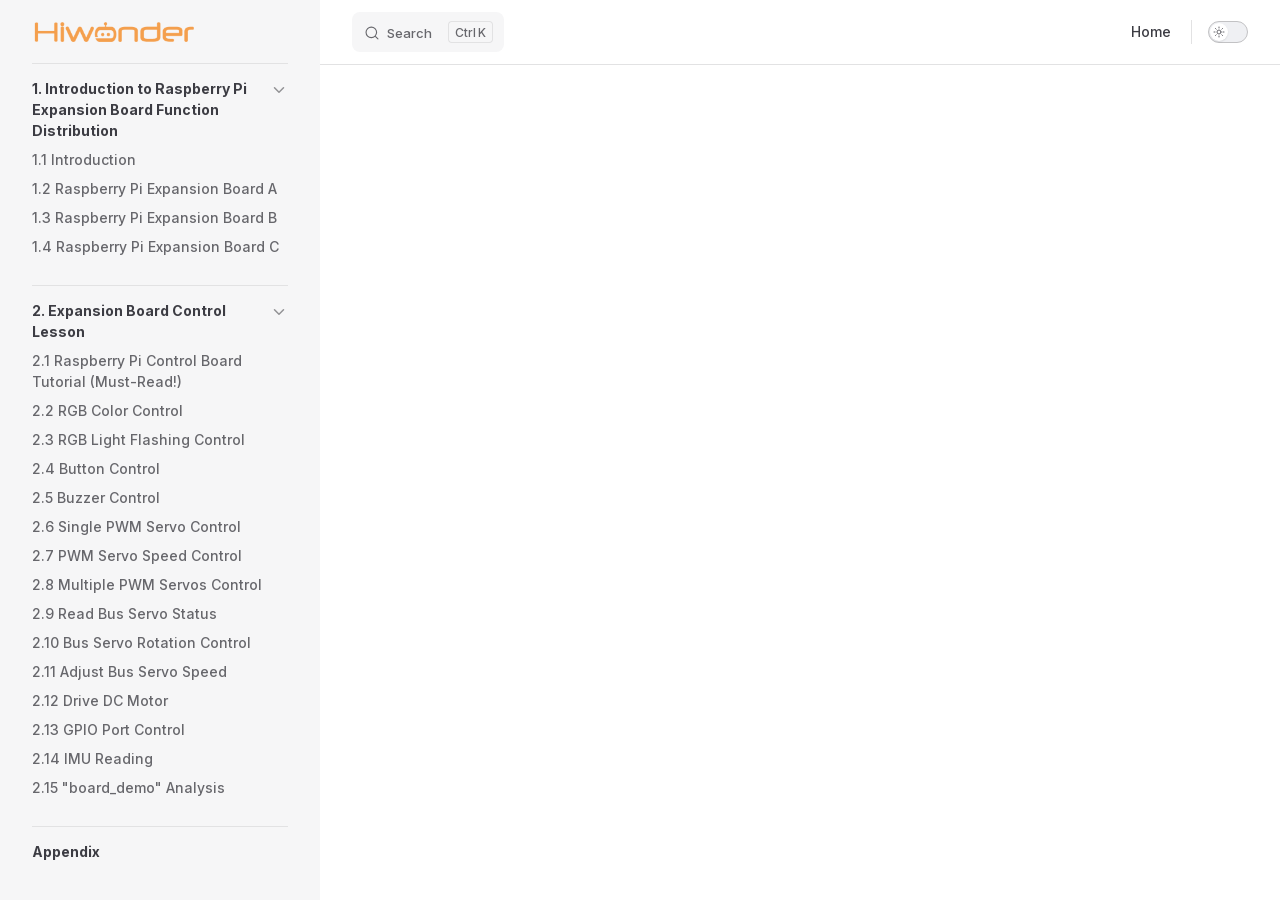
==== projects/Raspberry-Pi-5-Expansion-Board/en/latest/docs/index.html @ 80809f05 "内容搭建" ====
<!DOCTYPE html>
<html lang="en-US" dir="ltr">
  <head>
    <meta charset="utf-8">
    <meta name="viewport" content="width=device-width,initial-scale=1">
    <title>Raspberry-Pi-5-Expansion-Board Documentation</title>
    <meta name="description" content="Raspberry-Pi-5-Expansion-Board robot documentation">
    <meta name="generator" content="VitePress v1.6.4">
    <link rel="preload stylesheet" href="/projects/Raspberry-Pi-5-Expansion-Board/en/latest/assets/style.BIw85Y99.css" as="style">
    <link rel="preload stylesheet" href="/projects/Raspberry-Pi-5-Expansion-Board/en/latest/vp-icons.css" as="style">
    
    <script type="module" src="/projects/Raspberry-Pi-5-Expansion-Board/en/latest/assets/app.BaI9n3uw.js"></script>
    <link rel="preload" href="/projects/Raspberry-Pi-5-Expansion-Board/en/latest/assets/inter-roman-latin.Di8DUHzh.woff2" as="font" type="font/woff2" crossorigin="">
    <link rel="modulepreload" href="/projects/Raspberry-Pi-5-Expansion-Board/en/latest/assets/chunks/theme.CJNOT8pf.js">
    <link rel="modulepreload" href="/projects/Raspberry-Pi-5-Expansion-Board/en/latest/assets/chunks/framework.CL8VDagO.js">
    <link rel="modulepreload" href="/projects/Raspberry-Pi-5-Expansion-Board/en/latest/assets/docs_index.md.CANRqboC.lean.js">
    <link rel="icon" href="/projects/Raspberry-Pi-5-Expansion-Board/en/latest/favicon.ico">
    <script id="check-dark-mode">(()=>{const e=localStorage.getItem("vitepress-theme-appearance")||"auto",a=window.matchMedia("(prefers-color-scheme: dark)").matches;(!e||e==="auto"?a:e==="dark")&&document.documentElement.classList.add("dark")})();</script>
    <script id="check-mac-os">document.documentElement.classList.toggle("mac",/Mac|iPhone|iPod|iPad/i.test(navigator.platform));</script>
  </head>
  <body>
    <div id="app"><!--[--><div class="Layout" data-v-5d98c3a5><!--[--><!--]--><!--[--><span tabindex="-1" data-v-0b0ada53></span><a href="#VPContent" class="VPSkipLink visually-hidden" data-v-0b0ada53>Skip to content</a><!--]--><!----><header class="VPNav" data-v-5d98c3a5 data-v-ae24b3ad><div class="VPNavBar" data-v-ae24b3ad data-v-6aa21345><div class="wrapper" data-v-6aa21345><div class="container" data-v-6aa21345><div class="title" data-v-6aa21345><div class="VPNavBarTitle has-sidebar" data-v-6aa21345 data-v-1168a8e4><a class="title" href="/projects/Raspberry-Pi-5-Expansion-Board/en/latest/" data-v-1168a8e4><!--[--><!--]--><!--[--><img class="VPImage logo" src="/projects/Raspberry-Pi-5-Expansion-Board/en/latest/e-logo.png" alt data-v-8426fc1a><!--]--><!----><!--[--><!--]--></a></div></div><div class="content" data-v-6aa21345><div class="content-body" data-v-6aa21345><!--[--><!--]--><div class="VPNavBarSearch search" data-v-6aa21345><!--[--><!----><div id="local-search"><button type="button" class="DocSearch DocSearch-Button" aria-label="Search"><span class="DocSearch-Button-Container"><span class="vp-icon DocSearch-Search-Icon"></span><span class="DocSearch-Button-Placeholder">Search</span></span><span class="DocSearch-Button-Keys"><kbd class="DocSearch-Button-Key"></kbd><kbd class="DocSearch-Button-Key">K</kbd></span></button></div><!--]--></div><nav aria-labelledby="main-nav-aria-label" class="VPNavBarMenu menu" data-v-6aa21345 data-v-dc692963><span id="main-nav-aria-label" class="visually-hidden" data-v-dc692963> Main Navigation </span><!--[--><!--[--><a class="VPLink link vp-external-link-icon VPNavBarMenuLink" href="https://www.hiwonder.net/" target="_self" rel="noreferrer" tabindex="0" data-v-dc692963 data-v-e56f3d57><!--[--><span data-v-e56f3d57>Home</span><!--]--></a><!--]--><!--]--></nav><!----><div class="VPNavBarAppearance appearance" data-v-6aa21345 data-v-6c893767><button class="VPSwitch VPSwitchAppearance" type="button" role="switch" title aria-checked="false" data-v-6c893767 data-v-5337faa4 data-v-1d5665e3><span class="check" data-v-1d5665e3><span class="icon" data-v-1d5665e3><!--[--><span class="vpi-sun sun" data-v-5337faa4></span><span class="vpi-moon moon" data-v-5337faa4></span><!--]--></span></span></button></div><!----><div class="VPFlyout VPNavBarExtra extra" data-v-6aa21345 data-v-bb2aa2f0 data-v-cf11d7a2><button type="button" class="button" aria-haspopup="true" aria-expanded="false" aria-label="extra navigation" data-v-cf11d7a2><span class="vpi-more-horizontal icon" data-v-cf11d7a2></span></button><div class="menu" data-v-cf11d7a2><div class="VPMenu" data-v-cf11d7a2 data-v-b98bc113><!----><!--[--><!--[--><!----><div class="group" data-v-bb2aa2f0><div class="item appearance" data-v-bb2aa2f0><p class="label" data-v-bb2aa2f0>Appearance</p><div class="appearance-action" data-v-bb2aa2f0><button class="VPSwitch VPSwitchAppearance" type="button" role="switch" title aria-checked="false" data-v-bb2aa2f0 data-v-5337faa4 data-v-1d5665e3><span class="check" data-v-1d5665e3><span class="icon" data-v-1d5665e3><!--[--><span class="vpi-sun sun" data-v-5337faa4></span><span class="vpi-moon moon" data-v-5337faa4></span><!--]--></span></span></button></div></div></div><!----><!--]--><!--]--></div></div></div><!--[--><!--]--><button type="button" class="VPNavBarHamburger hamburger" aria-label="mobile navigation" aria-expanded="false" aria-controls="VPNavScreen" data-v-6aa21345 data-v-e5dd9c1c><span class="container" data-v-e5dd9c1c><span class="top" data-v-e5dd9c1c></span><span class="middle" data-v-e5dd9c1c></span><span class="bottom" data-v-e5dd9c1c></span></span></button></div></div></div></div><div class="divider" data-v-6aa21345><div class="divider-line" data-v-6aa21345></div></div></div><!----></header><div class="VPLocalNav has-sidebar empty" data-v-5d98c3a5 data-v-a6f0e41e><div class="container" data-v-a6f0e41e><button class="menu" aria-expanded="false" aria-controls="VPSidebarNav" data-v-a6f0e41e><span class="vpi-align-left menu-icon" data-v-a6f0e41e></span><span class="menu-text" data-v-a6f0e41e>Menu</span></button><div class="VPLocalNavOutlineDropdown" style="--vp-vh:0px;" data-v-a6f0e41e data-v-8a42e2b4><button data-v-8a42e2b4>Return to top</button><!----></div></div></div><aside class="VPSidebar" data-v-5d98c3a5 data-v-319d5ca6><div class="curtain" data-v-319d5ca6></div><nav class="nav" id="VPSidebarNav" aria-labelledby="sidebar-aria-label" tabindex="-1" data-v-319d5ca6><span class="visually-hidden" id="sidebar-aria-label" data-v-319d5ca6> Sidebar Navigation </span><!--[--><!--]--><!--[--><div class="no-transition group" data-v-c40bc020><section class="VPSidebarItem level-0 collapsible is-link" data-v-c40bc020 data-v-b3fd67f8><div class="item" tabindex="0" data-v-b3fd67f8><div class="indicator" data-v-b3fd67f8></div><a class="VPLink link link" href="/projects/Raspberry-Pi-5-Expansion-Board/en/latest/docs/1_Raspberry_Pi_Expansion_Board_Introduction.html" data-v-b3fd67f8><!--[--><h2 class="text" data-v-b3fd67f8>1. Introduction to Raspberry Pi Expansion Board Function Distribution</h2><!--]--></a><div class="caret" role="button" aria-label="toggle section" tabindex="0" data-v-b3fd67f8><span class="vpi-chevron-right caret-icon" data-v-b3fd67f8></span></div></div><div class="items" data-v-b3fd67f8><!--[--><div class="VPSidebarItem level-1 is-link" data-v-b3fd67f8 data-v-b3fd67f8><div class="item" data-v-b3fd67f8><div class="indicator" data-v-b3fd67f8></div><a class="VPLink link link" href="/projects/Raspberry-Pi-5-Expansion-Board/en/latest/docs/1_Raspberry_Pi_Expansion_Board_Introduction.html#_1-1-introduction" data-v-b3fd67f8><!--[--><p class="text" data-v-b3fd67f8>1.1 Introduction</p><!--]--></a><!----></div><!----></div><div class="VPSidebarItem level-1 is-link" data-v-b3fd67f8 data-v-b3fd67f8><div class="item" data-v-b3fd67f8><div class="indicator" data-v-b3fd67f8></div><a class="VPLink link link" href="/projects/Raspberry-Pi-5-Expansion-Board/en/latest/docs/1_Raspberry_Pi_Expansion_Board_Introduction.html#_1-2-raspberry-pi-expansion-board-a" data-v-b3fd67f8><!--[--><p class="text" data-v-b3fd67f8>1.2 Raspberry Pi Expansion Board A</p><!--]--></a><!----></div><!----></div><div class="VPSidebarItem level-1 is-link" data-v-b3fd67f8 data-v-b3fd67f8><div class="item" data-v-b3fd67f8><div class="indicator" data-v-b3fd67f8></div><a class="VPLink link link" href="/projects/Raspberry-Pi-5-Expansion-Board/en/latest/docs/1_Raspberry_Pi_Expansion_Board_Introduction.html#_1-3-raspberry-pi-expansion-board-b" data-v-b3fd67f8><!--[--><p class="text" data-v-b3fd67f8>1.3 Raspberry Pi Expansion Board B</p><!--]--></a><!----></div><!----></div><div class="VPSidebarItem level-1 is-link" data-v-b3fd67f8 data-v-b3fd67f8><div class="item" data-v-b3fd67f8><div class="indicator" data-v-b3fd67f8></div><a class="VPLink link link" href="/projects/Raspberry-Pi-5-Expansion-Board/en/latest/docs/1_Raspberry_Pi_Expansion_Board_Introduction.html#_1-4-raspberry-pi-expansion-board-c" data-v-b3fd67f8><!--[--><p class="text" data-v-b3fd67f8>1.4 Raspberry Pi Expansion Board C</p><!--]--></a><!----></div><!----></div><!--]--></div></section></div><div class="no-transition group" data-v-c40bc020><section class="VPSidebarItem level-0 collapsible is-link" data-v-c40bc020 data-v-b3fd67f8><div class="item" tabindex="0" data-v-b3fd67f8><div class="indicator" data-v-b3fd67f8></div><a class="VPLink link link" href="/projects/Raspberry-Pi-5-Expansion-Board/en/latest/docs/2_Expansion_Board_Control_Lesson.html" data-v-b3fd67f8><!--[--><h2 class="text" data-v-b3fd67f8>2. Expansion Board Control Lesson</h2><!--]--></a><div class="caret" role="button" aria-label="toggle section" tabindex="0" data-v-b3fd67f8><span class="vpi-chevron-right caret-icon" data-v-b3fd67f8></span></div></div><div class="items" data-v-b3fd67f8><!--[--><div class="VPSidebarItem level-1 is-link" data-v-b3fd67f8 data-v-b3fd67f8><div class="item" data-v-b3fd67f8><div class="indicator" data-v-b3fd67f8></div><a class="VPLink link link" href="/projects/Raspberry-Pi-5-Expansion-Board/en/latest/docs/2_Expansion_Board_Control_Lesson.html#_2-1-raspberry-pi-control-board-tutorial-must-read" data-v-b3fd67f8><!--[--><p class="text" data-v-b3fd67f8>2.1 Raspberry Pi Control Board Tutorial (Must-Read!)</p><!--]--></a><!----></div><!----></div><div class="VPSidebarItem level-1 is-link" data-v-b3fd67f8 data-v-b3fd67f8><div class="item" data-v-b3fd67f8><div class="indicator" data-v-b3fd67f8></div><a class="VPLink link link" href="/projects/Raspberry-Pi-5-Expansion-Board/en/latest/docs/2_Expansion_Board_Control_Lesson.html#_2-2-rgb-color-control" data-v-b3fd67f8><!--[--><p class="text" data-v-b3fd67f8>2.2 RGB Color Control</p><!--]--></a><!----></div><!----></div><div class="VPSidebarItem level-1 is-link" data-v-b3fd67f8 data-v-b3fd67f8><div class="item" data-v-b3fd67f8><div class="indicator" data-v-b3fd67f8></div><a class="VPLink link link" href="/projects/Raspberry-Pi-5-Expansion-Board/en/latest/docs/2_Expansion_Board_Control_Lesson.html#_2-3-rgb-light-flashing-control" data-v-b3fd67f8><!--[--><p class="text" data-v-b3fd67f8>2.3 RGB Light Flashing Control</p><!--]--></a><!----></div><!----></div><div class="VPSidebarItem level-1 is-link" data-v-b3fd67f8 data-v-b3fd67f8><div class="item" data-v-b3fd67f8><div class="indicator" data-v-b3fd67f8></div><a class="VPLink link link" href="/projects/Raspberry-Pi-5-Expansion-Board/en/latest/docs/2_Expansion_Board_Control_Lesson.html#_2-4-button-control" data-v-b3fd67f8><!--[--><p class="text" data-v-b3fd67f8>2.4 Button Control</p><!--]--></a><!----></div><!----></div><div class="VPSidebarItem level-1 is-link" data-v-b3fd67f8 data-v-b3fd67f8><div class="item" data-v-b3fd67f8><div class="indicator" data-v-b3fd67f8></div><a class="VPLink link link" href="/projects/Raspberry-Pi-5-Expansion-Board/en/latest/docs/2_Expansion_Board_Control_Lesson.html#_2-5-buzzer-control" data-v-b3fd67f8><!--[--><p class="text" data-v-b3fd67f8>2.5 Buzzer Control</p><!--]--></a><!----></div><!----></div><div class="VPSidebarItem level-1 is-link" data-v-b3fd67f8 data-v-b3fd67f8><div class="item" data-v-b3fd67f8><div class="indicator" data-v-b3fd67f8></div><a class="VPLink link link" href="/projects/Raspberry-Pi-5-Expansion-Board/en/latest/docs/2_Expansion_Board_Control_Lesson.html#_2-6-single-pwm-servo-control" data-v-b3fd67f8><!--[--><p class="text" data-v-b3fd67f8>2.6 Single PWM Servo Control</p><!--]--></a><!----></div><!----></div><div class="VPSidebarItem level-1 is-link" data-v-b3fd67f8 data-v-b3fd67f8><div class="item" data-v-b3fd67f8><div class="indicator" data-v-b3fd67f8></div><a class="VPLink link link" href="/projects/Raspberry-Pi-5-Expansion-Board/en/latest/docs/2_Expansion_Board_Control_Lesson.html#_2-7-pwm-servo-speed-control" data-v-b3fd67f8><!--[--><p class="text" data-v-b3fd67f8>2.7 PWM Servo Speed Control</p><!--]--></a><!----></div><!----></div><div class="VPSidebarItem level-1 is-link" data-v-b3fd67f8 data-v-b3fd67f8><div class="item" data-v-b3fd67f8><div class="indicator" data-v-b3fd67f8></div><a class="VPLink link link" href="/projects/Raspberry-Pi-5-Expansion-Board/en/latest/docs/2_Expansion_Board_Control_Lesson.html#_2-8-multiple-pwm-servos-control" data-v-b3fd67f8><!--[--><p class="text" data-v-b3fd67f8>2.8 Multiple PWM Servos Control</p><!--]--></a><!----></div><!----></div><div class="VPSidebarItem level-1 is-link" data-v-b3fd67f8 data-v-b3fd67f8><div class="item" data-v-b3fd67f8><div class="indicator" data-v-b3fd67f8></div><a class="VPLink link link" href="/projects/Raspberry-Pi-5-Expansion-Board/en/latest/docs/2_Expansion_Board_Control_Lesson.html#_2-9-read-bus-servo-status" data-v-b3fd67f8><!--[--><p class="text" data-v-b3fd67f8>2.9 Read Bus Servo Status</p><!--]--></a><!----></div><!----></div><div class="VPSidebarItem level-1 is-link" data-v-b3fd67f8 data-v-b3fd67f8><div class="item" data-v-b3fd67f8><div class="indicator" data-v-b3fd67f8></div><a class="VPLink link link" href="/projects/Raspberry-Pi-5-Expansion-Board/en/latest/docs/2_Expansion_Board_Control_Lesson.html#_2-10-bus-servo-rotation-control" data-v-b3fd67f8><!--[--><p class="text" data-v-b3fd67f8>2.10 Bus Servo Rotation Control</p><!--]--></a><!----></div><!----></div><div class="VPSidebarItem level-1 is-link" data-v-b3fd67f8 data-v-b3fd67f8><div class="item" data-v-b3fd67f8><div class="indicator" data-v-b3fd67f8></div><a class="VPLink link link" href="/projects/Raspberry-Pi-5-Expansion-Board/en/latest/docs/2_Expansion_Board_Control_Lesson.html#_2-11-adjust-bus-servo-speed" data-v-b3fd67f8><!--[--><p class="text" data-v-b3fd67f8>2.11 Adjust Bus Servo Speed</p><!--]--></a><!----></div><!----></div><div class="VPSidebarItem level-1 is-link" data-v-b3fd67f8 data-v-b3fd67f8><div class="item" data-v-b3fd67f8><div class="indicator" data-v-b3fd67f8></div><a class="VPLink link link" href="/projects/Raspberry-Pi-5-Expansion-Board/en/latest/docs/2_Expansion_Board_Control_Lesson.html#_2-12-drive-dc-motor" data-v-b3fd67f8><!--[--><p class="text" data-v-b3fd67f8>2.12 Drive DC Motor</p><!--]--></a><!----></div><!----></div><div class="VPSidebarItem level-1 is-link" data-v-b3fd67f8 data-v-b3fd67f8><div class="item" data-v-b3fd67f8><div class="indicator" data-v-b3fd67f8></div><a class="VPLink link link" href="/projects/Raspberry-Pi-5-Expansion-Board/en/latest/docs/2_Expansion_Board_Control_Lesson.html#_2-13-gpio-port-control" data-v-b3fd67f8><!--[--><p class="text" data-v-b3fd67f8>2.13 GPIO Port Control</p><!--]--></a><!----></div><!----></div><div class="VPSidebarItem level-1 is-link" data-v-b3fd67f8 data-v-b3fd67f8><div class="item" data-v-b3fd67f8><div class="indicator" data-v-b3fd67f8></div><a class="VPLink link link" href="/projects/Raspberry-Pi-5-Expansion-Board/en/latest/docs/2_Expansion_Board_Control_Lesson.html#_2-14-imu-reading" data-v-b3fd67f8><!--[--><p class="text" data-v-b3fd67f8>2.14 IMU Reading</p><!--]--></a><!----></div><!----></div><div class="VPSidebarItem level-1 is-link" data-v-b3fd67f8 data-v-b3fd67f8><div class="item" data-v-b3fd67f8><div class="indicator" data-v-b3fd67f8></div><a class="VPLink link link" href="/projects/Raspberry-Pi-5-Expansion-Board/en/latest/docs/2_Expansion_Board_Control_Lesson.html#_2-15-board-demo-analysis" data-v-b3fd67f8><!--[--><p class="text" data-v-b3fd67f8>2.15 "board_demo" Analysis</p><!--]--></a><!----></div><!----></div><!--]--></div></section></div><div class="no-transition group" data-v-c40bc020><div class="VPSidebarItem level-0 collapsible is-link" data-v-c40bc020 data-v-b3fd67f8><div class="item" tabindex="0" data-v-b3fd67f8><div class="indicator" data-v-b3fd67f8></div><a class="VPLink link link" href="/projects/Raspberry-Pi-5-Expansion-Board/en/latest/docs/resources_download.html" data-v-b3fd67f8><!--[--><p class="text" data-v-b3fd67f8>Appendix</p><!--]--></a><!----></div><!----></div></div><!--]--><!--[--><!--]--></nav></aside><div class="VPContent has-sidebar" id="VPContent" data-v-5d98c3a5 data-v-1428d186><page-redirect data-v-1428d186></page-redirect></div><!----><!--[--><!--]--></div><!--[--><!----><!--]--><!----><!--]--></div>
    <script>window.__VP_HASH_MAP__=JSON.parse("{\"docs_1_raspberry_pi_expansion_board_introduction.md\":\"B3eoSJs6\",\"docs_2_expansion_board_control_lesson.md\":\"DBYJWWKZ\",\"docs_index.md\":\"CANRqboC\",\"docs_resources_download.md\":\"IoxDzVx_\",\"index.md\":\"Ijklv6Z4\"}");window.__VP_SITE_DATA__=JSON.parse("{\"lang\":\"en-US\",\"dir\":\"ltr\",\"title\":\"Raspberry-Pi-5-Expansion-Board Documentation\",\"description\":\"Raspberry-Pi-5-Expansion-Board robot documentation\",\"base\":\"/projects/Raspberry-Pi-5-Expansion-Board/en/latest/\",\"head\":[],\"router\":{\"prefetchLinks\":true},\"appearance\":true,\"themeConfig\":{\"siteTitle\":false,\"logo\":\"/e-logo.png\",\"outline\":[2,3],\"search\":{\"provider\":\"local\",\"options\":{\"translations\":{\"button\":{\"buttonText\":\"Search\",\"buttonAriaLabel\":\"Search\"},\"modal\":{\"searchBox\":{\"resetButtonTitle\":\"Clear search query\",\"resetButtonAriaLabel\":\"Clear search query\",\"cancelButtonText\":\"Cancel\",\"cancelButtonAriaLabel\":\"Cancel\"},\"startScreen\":{\"recentSearchTitle\":\"Recent Searches\",\"noRecentSearchText\":\"No recent searches\",\"suggestedQueryTitle\":\"Suggested Queries\"},\"noResultsScreen\":{\"noResultsText\":\"No results found for\",\"suggestedQueryText\":\"You can try searching for\",\"reportMissingResultsText\":\"Have any queries?\",\"reportMissingResultsLinkText\":\"Report here\"},\"footer\":{\"selectText\":\"to select\",\"navigateText\":\"to navigate\",\"closeText\":\"to close\"}}}}},\"nav\":[{\"text\":\"Home\",\"link\":\"https://www.hiwonder.net/\",\"target\":\"_self\"}],\"sidebar\":[{\"text\":\"1. Introduction to Raspberry Pi Expansion Board Function Distribution\",\"link\":\"/docs/1_Raspberry_Pi_Expansion_Board_Introduction.html\",\"collapsed\":false,\"items\":[{\"text\":\"1.1 Introduction\",\"link\":\"/docs/1_Raspberry_Pi_Expansion_Board_Introduction.html#_1-1-introduction\"},{\"text\":\"1.2 Raspberry Pi Expansion Board A\",\"link\":\"/docs/1_Raspberry_Pi_Expansion_Board_Introduction.html#_1-2-raspberry-pi-expansion-board-a\"},{\"text\":\"1.3 Raspberry Pi Expansion Board B\",\"link\":\"/docs/1_Raspberry_Pi_Expansion_Board_Introduction.html#_1-3-raspberry-pi-expansion-board-b\"},{\"text\":\"1.4 Raspberry Pi Expansion Board C\",\"link\":\"/docs/1_Raspberry_Pi_Expansion_Board_Introduction.html#_1-4-raspberry-pi-expansion-board-c\"}]},{\"text\":\"2. Expansion Board Control Lesson\",\"link\":\"/docs/2_Expansion_Board_Control_Lesson.html\",\"collapsed\":false,\"items\":[{\"text\":\"2.1 Raspberry Pi Control Board Tutorial (Must-Read!)\",\"link\":\"/docs/2_Expansion_Board_Control_Lesson.html#_2-1-raspberry-pi-control-board-tutorial-must-read\"},{\"text\":\"2.2 RGB Color Control\",\"link\":\"/docs/2_Expansion_Board_Control_Lesson.html#_2-2-rgb-color-control\"},{\"text\":\"2.3 RGB Light Flashing Control\",\"link\":\"/docs/2_Expansion_Board_Control_Lesson.html#_2-3-rgb-light-flashing-control\"},{\"text\":\"2.4 Button Control\",\"link\":\"/docs/2_Expansion_Board_Control_Lesson.html#_2-4-button-control\"},{\"text\":\"2.5 Buzzer Control\",\"link\":\"/docs/2_Expansion_Board_Control_Lesson.html#_2-5-buzzer-control\"},{\"text\":\"2.6 Single PWM Servo Control\",\"link\":\"/docs/2_Expansion_Board_Control_Lesson.html#_2-6-single-pwm-servo-control\"},{\"text\":\"2.7 PWM Servo Speed Control\",\"link\":\"/docs/2_Expansion_Board_Control_Lesson.html#_2-7-pwm-servo-speed-control\"},{\"text\":\"2.8 Multiple PWM Servos Control\",\"link\":\"/docs/2_Expansion_Board_Control_Lesson.html#_2-8-multiple-pwm-servos-control\"},{\"text\":\"2.9 Read Bus Servo Status\",\"link\":\"/docs/2_Expansion_Board_Control_Lesson.html#_2-9-read-bus-servo-status\"},{\"text\":\"2.10 Bus Servo Rotation Control\",\"link\":\"/docs/2_Expansion_Board_Control_Lesson.html#_2-10-bus-servo-rotation-control\"},{\"text\":\"2.11 Adjust Bus Servo Speed\",\"link\":\"/docs/2_Expansion_Board_Control_Lesson.html#_2-11-adjust-bus-servo-speed\"},{\"text\":\"2.12 Drive DC Motor\",\"link\":\"/docs/2_Expansion_Board_Control_Lesson.html#_2-12-drive-dc-motor\"},{\"text\":\"2.13 GPIO Port Control\",\"link\":\"/docs/2_Expansion_Board_Control_Lesson.html#_2-13-gpio-port-control\"},{\"text\":\"2.14 IMU Reading\",\"link\":\"/docs/2_Expansion_Board_Control_Lesson.html#_2-14-imu-reading\"},{\"text\":\"2.15 \\\"board_demo\\\" Analysis\",\"link\":\"/docs/2_Expansion_Board_Control_Lesson.html#_2-15-board-demo-analysis\"}]},{\"text\":\"Appendix\",\"link\":\"/docs/resources_download.html\",\"collapsed\":false,\"items\":[]}]},\"locales\":{},\"scrollOffset\":134,\"cleanUrls\":false}");</script>
    
  </body>
</html>
---- projects/Raspberry-Pi-5-Expansion-Board/en/latest/assets/style.BIw85Y99.css ----
@font-face{font-family:Inter;font-style:normal;font-weight:100 900;font-display:swap;src:url(/projects/Raspberry-Pi-5-Expansion-Board/en/latest/assets/inter-roman-cyrillic-ext.BBPuwvHQ.woff2) format("woff2");unicode-range:U+0460-052F,U+1C80-1C88,U+20B4,U+2DE0-2DFF,U+A640-A69F,U+FE2E-FE2F}@font-face{font-family:Inter;font-style:normal;font-weight:100 900;font-display:swap;src:url(/projects/Raspberry-Pi-5-Expansion-Board/en/latest/assets/inter-roman-cyrillic.C5lxZ8CY.woff2) format("woff2");unicode-range:U+0301,U+0400-045F,U+0490-0491,U+04B0-04B1,U+2116}@font-face{font-family:Inter;font-style:normal;font-weight:100 900;font-display:swap;src:url(/projects/Raspberry-Pi-5-Expansion-Board/en/latest/assets/inter-roman-greek-ext.CqjqNYQ-.woff2) format("woff2");unicode-range:U+1F00-1FFF}@font-face{font-family:Inter;font-style:normal;font-weight:100 900;font-display:swap;src:url(/projects/Raspberry-Pi-5-Expansion-Board/en/latest/assets/inter-roman-greek.BBVDIX6e.woff2) format("woff2");unicode-range:U+0370-0377,U+037A-037F,U+0384-038A,U+038C,U+038E-03A1,U+03A3-03FF}@font-face{font-family:Inter;font-style:normal;font-weight:100 900;font-display:swap;src:url(/projects/Raspberry-Pi-5-Expansion-Board/en/latest/assets/inter-roman-vietnamese.BjW4sHH5.woff2) format("woff2");unicode-range:U+0102-0103,U+0110-0111,U+0128-0129,U+0168-0169,U+01A0-01A1,U+01AF-01B0,U+0300-0301,U+0303-0304,U+0308-0309,U+0323,U+0329,U+1EA0-1EF9,U+20AB}@font-face{font-family:Inter;font-style:normal;font-weight:100 900;font-display:swap;src:url(/projects/Raspberry-Pi-5-Expansion-Board/en/latest/assets/inter-roman-latin-ext.4ZJIpNVo.woff2) format("woff2");unicode-range:U+0100-02AF,U+0304,U+0308,U+0329,U+1E00-1E9F,U+1EF2-1EFF,U+2020,U+20A0-20AB,U+20AD-20C0,U+2113,U+2C60-2C7F,U+A720-A7FF}@font-face{font-family:Inter;font-style:normal;font-weight:100 900;font-display:swap;src:url(/projects/Raspberry-Pi-5-Expansion-Board/en/latest/assets/inter-roman-latin.Di8DUHzh.woff2) format("woff2");unicode-range:U+0000-00FF,U+0131,U+0152-0153,U+02BB-02BC,U+02C6,U+02DA,U+02DC,U+0304,U+0308,U+0329,U+2000-206F,U+2074,U+20AC,U+2122,U+2191,U+2193,U+2212,U+2215,U+FEFF,U+FFFD}@font-face{font-family:Inter;font-style:italic;font-weight:100 900;font-display:swap;src:url(/projects/Raspberry-Pi-5-Expansion-Board/en/latest/assets/inter-italic-cyrillic-ext.r48I6akx.woff2) format("woff2");unicode-range:U+0460-052F,U+1C80-1C88,U+20B4,U+2DE0-2DFF,U+A640-A69F,U+FE2E-FE2F}@font-face{font-family:Inter;font-style:italic;font-weight:100 900;font-display:swap;src:url(/projects/Raspberry-Pi-5-Expansion-Board/en/latest/assets/inter-italic-cyrillic.By2_1cv3.woff2) format("woff2");unicode-range:U+0301,U+0400-045F,U+0490-0491,U+04B0-04B1,U+2116}@font-face{font-family:Inter;font-style:italic;font-weight:100 900;font-display:swap;src:url(/projects/Raspberry-Pi-5-Expansion-Board/en/latest/assets/inter-italic-greek-ext.1u6EdAuj.woff2) format("woff2");unicode-range:U+1F00-1FFF}@font-face{font-family:Inter;font-style:italic;font-weight:100 900;font-display:swap;src:url(/projects/Raspberry-Pi-5-Expansion-Board/en/latest/assets/inter-italic-greek.DJ8dCoTZ.woff2) format("woff2");unicode-range:U+0370-0377,U+037A-037F,U+0384-038A,U+038C,U+038E-03A1,U+03A3-03FF}@font-face{font-family:Inter;font-style:italic;font-weight:100 900;font-display:swap;src:url(/projects/Raspberry-Pi-5-Expansion-Board/en/latest/assets/inter-italic-vietnamese.BSbpV94h.woff2) format("woff2");unicode-range:U+0102-0103,U+0110-0111,U+0128-0129,U+0168-0169,U+01A0-01A1,U+01AF-01B0,U+0300-0301,U+0303-0304,U+0308-0309,U+0323,U+0329,U+1EA0-1EF9,U+20AB}@font-face{font-family:Inter;font-style:italic;font-weight:100 900;font-display:swap;src:url(/projects/Raspberry-Pi-5-Expansion-Board/en/latest/assets/inter-italic-latin-ext.CN1xVJS-.woff2) format("woff2");unicode-range:U+0100-02AF,U+0304,U+0308,U+0329,U+1E00-1E9F,U+1EF2-1EFF,U+2020,U+20A0-20AB,U+20AD-20C0,U+2113,U+2C60-2C7F,U+A720-A7FF}@font-face{font-family:Inter;font-style:italic;font-weight:100 900;font-display:swap;src:url(/projects/Raspberry-Pi-5-Expansion-Board/en/latest/assets/inter-italic-latin.C2AdPX0b.woff2) format("woff2");unicode-range:U+0000-00FF,U+0131,U+0152-0153,U+02BB-02BC,U+02C6,U+02DA,U+02DC,U+0304,U+0308,U+0329,U+2000-206F,U+2074,U+20AC,U+2122,U+2191,U+2193,U+2212,U+2215,U+FEFF,U+FFFD}@font-face{font-family:Punctuation SC;font-weight:400;src:local("PingFang SC Regular"),local("Noto Sans CJK SC"),local("Microsoft YaHei");unicode-range:U+201C,U+201D,U+2018,U+2019,U+2E3A,U+2014,U+2013,U+2026,U+00B7,U+007E,U+002F}@font-face{font-family:Punctuation SC;font-weight:500;src:local("PingFang SC Medium"),local("Noto Sans CJK SC"),local("Microsoft YaHei");unicode-range:U+201C,U+201D,U+2018,U+2019,U+2E3A,U+2014,U+2013,U+2026,U+00B7,U+007E,U+002F}@font-face{font-family:Punctuation SC;font-weight:600;src:local("PingFang SC Semibold"),local("Noto Sans CJK SC Bold"),local("Microsoft YaHei Bold");unicode-range:U+201C,U+201D,U+2018,U+2019,U+2E3A,U+2014,U+2013,U+2026,U+00B7,U+007E,U+002F}@font-face{font-family:Punctuation SC;font-weight:700;src:local("PingFang SC Semibold"),local("Noto Sans CJK SC Bold"),local("Microsoft YaHei Bold");unicode-range:U+201C,U+201D,U+2018,U+2019,U+2E3A,U+2014,U+2013,U+2026,U+00B7,U+007E,U+002F}:root{--vp-c-white: #ffffff;--vp-c-black: #000000;--vp-c-neutral: var(--vp-c-black);--vp-c-neutral-inverse: var(--vp-c-white)}.dark{--vp-c-neutral: var(--vp-c-white);--vp-c-neutral-inverse: var(--vp-c-black)}:root{--vp-c-gray-1: #dddde3;--vp-c-gray-2: #e4e4e9;--vp-c-gray-3: #ebebef;--vp-c-gray-soft: rgba(142, 150, 170, .14);--vp-c-indigo-1: #3451b2;--vp-c-indigo-2: #3a5ccc;--vp-c-indigo-3: #5672cd;--vp-c-indigo-soft: rgba(100, 108, 255, .14);--vp-c-purple-1: #6f42c1;--vp-c-purple-2: #7e4cc9;--vp-c-purple-3: #8e5cd9;--vp-c-purple-soft: rgba(159, 122, 234, .14);--vp-c-green-1: #18794e;--vp-c-green-2: #299764;--vp-c-green-3: #30a46c;--vp-c-green-soft: rgba(16, 185, 129, .14);--vp-c-yellow-1: #915930;--vp-c-yellow-2: #946300;--vp-c-yellow-3: #9f6a00;--vp-c-yellow-soft: rgba(234, 179, 8, .14);--vp-c-red-1: #b8272c;--vp-c-red-2: #d5393e;--vp-c-red-3: #e0575b;--vp-c-red-soft: rgba(244, 63, 94, .14);--vp-c-sponsor: #db2777}.dark{--vp-c-gray-1: #515c67;--vp-c-gray-2: #414853;--vp-c-gray-3: #32363f;--vp-c-gray-soft: rgba(101, 117, 133, .16);--vp-c-indigo-1: #a8b1ff;--vp-c-indigo-2: #5c73e7;--vp-c-indigo-3: #3e63dd;--vp-c-indigo-soft: rgba(100, 108, 255, .16);--vp-c-purple-1: #c8abfa;--vp-c-purple-2: #a879e6;--vp-c-purple-3: #8e5cd9;--vp-c-purple-soft: rgba(159, 122, 234, .16);--vp-c-green-1: #3dd68c;--vp-c-green-2: #30a46c;--vp-c-green-3: #298459;--vp-c-green-soft: rgba(16, 185, 129, .16);--vp-c-yellow-1: #f9b44e;--vp-c-yellow-2: #da8b17;--vp-c-yellow-3: #a46a0a;--vp-c-yellow-soft: rgba(234, 179, 8, .16);--vp-c-red-1: #f66f81;--vp-c-red-2: #f14158;--vp-c-red-3: #b62a3c;--vp-c-red-soft: rgba(244, 63, 94, .16)}:root{--vp-c-bg: #ffffff;--vp-c-bg-alt: #f6f6f7;--vp-c-bg-elv: #ffffff;--vp-c-bg-soft: #f6f6f7}.dark{--vp-c-bg: #1b1b1f;--vp-c-bg-alt: #161618;--vp-c-bg-elv: #202127;--vp-c-bg-soft: #202127}:root{--vp-c-border: #c2c2c4;--vp-c-divider: #e2e2e3;--vp-c-gutter: #e2e2e3}.dark{--vp-c-border: #3c3f44;--vp-c-divider: #2e2e32;--vp-c-gutter: #000000}:root{--vp-c-text-1: #3c3c43;--vp-c-text-2: #67676c;--vp-c-text-3: #929295}.dark{--vp-c-text-1: #dfdfd6;--vp-c-text-2: #98989f;--vp-c-text-3: #6a6a71}:root{--vp-c-default-1: var(--vp-c-gray-1);--vp-c-default-2: var(--vp-c-gray-2);--vp-c-default-3: var(--vp-c-gray-3);--vp-c-default-soft: var(--vp-c-gray-soft);--vp-c-brand-1: var(--vp-c-indigo-1);--vp-c-brand-2: var(--vp-c-indigo-2);--vp-c-brand-3: var(--vp-c-indigo-3);--vp-c-brand-soft: var(--vp-c-indigo-soft);--vp-c-brand: var(--vp-c-brand-1);--vp-c-tip-1: var(--vp-c-brand-1);--vp-c-tip-2: var(--vp-c-brand-2);--vp-c-tip-3: var(--vp-c-brand-3);--vp-c-tip-soft: var(--vp-c-brand-soft);--vp-c-note-1: var(--vp-c-brand-1);--vp-c-note-2: var(--vp-c-brand-2);--vp-c-note-3: var(--vp-c-brand-3);--vp-c-note-soft: var(--vp-c-brand-soft);--vp-c-success-1: var(--vp-c-green-1);--vp-c-success-2: var(--vp-c-green-2);--vp-c-success-3: var(--vp-c-green-3);--vp-c-success-soft: var(--vp-c-green-soft);--vp-c-important-1: var(--vp-c-purple-1);--vp-c-important-2: var(--vp-c-purple-2);--vp-c-important-3: var(--vp-c-purple-3);--vp-c-important-soft: var(--vp-c-purple-soft);--vp-c-warning-1: var(--vp-c-yellow-1);--vp-c-warning-2: var(--vp-c-yellow-2);--vp-c-warning-3: var(--vp-c-yellow-3);--vp-c-warning-soft: var(--vp-c-yellow-soft);--vp-c-danger-1: var(--vp-c-red-1);--vp-c-danger-2: var(--vp-c-red-2);--vp-c-danger-3: var(--vp-c-red-3);--vp-c-danger-soft: var(--vp-c-red-soft);--vp-c-caution-1: var(--vp-c-red-1);--vp-c-caution-2: var(--vp-c-red-2);--vp-c-caution-3: var(--vp-c-red-3);--vp-c-caution-soft: var(--vp-c-red-soft)}:root{--vp-font-family-base: "Inter", ui-sans-serif, system-ui, sans-serif, "Apple Color Emoji", "Segoe UI Emoji", "Segoe UI Symbol", "Noto Color Emoji";--vp-font-family-mono: ui-monospace, "Menlo", "Monaco", "Consolas", "Liberation Mono", "Courier New", monospace;font-optical-sizing:auto}:root:where(:lang(zh)){--vp-font-family-base: "Punctuation SC", "Inter", ui-sans-serif, system-ui, sans-serif, "Apple Color Emoji", "Segoe UI Emoji", "Segoe UI Symbol", "Noto Color Emoji"}:root{--vp-shadow-1: 0 1px 2px rgba(0, 0, 0, .04), 0 1px 2px rgba(0, 0, 0, .06);--vp-shadow-2: 0 3px 12px rgba(0, 0, 0, .07), 0 1px 4px rgba(0, 0, 0, .07);--vp-shadow-3: 0 12px 32px rgba(0, 0, 0, .1), 0 2px 6px rgba(0, 0, 0, .08);--vp-shadow-4: 0 14px 44px rgba(0, 0, 0, .12), 0 3px 9px rgba(0, 0, 0, .12);--vp-shadow-5: 0 18px 56px rgba(0, 0, 0, .16), 0 4px 12px rgba(0, 0, 0, .16)}:root{--vp-z-index-footer: 10;--vp-z-index-local-nav: 20;--vp-z-index-nav: 30;--vp-z-index-layout-top: 40;--vp-z-index-backdrop: 50;--vp-z-index-sidebar: 60}@media (min-width: 960px){:root{--vp-z-index-sidebar: 25}}:root{--vp-layout-max-width: 1440px}:root{--vp-header-anchor-symbol: "#"}:root{--vp-code-line-height: 1.7;--vp-code-font-size: .875em;--vp-code-color: var(--vp-c-brand-1);--vp-code-link-color: var(--vp-c-brand-1);--vp-code-link-hover-color: var(--vp-c-brand-2);--vp-code-bg: var(--vp-c-default-soft);--vp-code-block-color: var(--vp-c-text-2);--vp-code-block-bg: var(--vp-c-bg-alt);--vp-code-block-divider-color: var(--vp-c-gutter);--vp-code-lang-color: var(--vp-c-text-3);--vp-code-line-highlight-color: var(--vp-c-default-soft);--vp-code-line-number-color: var(--vp-c-text-3);--vp-code-line-diff-add-color: var(--vp-c-success-soft);--vp-code-line-diff-add-symbol-color: var(--vp-c-success-1);--vp-code-line-diff-remove-color: var(--vp-c-danger-soft);--vp-code-line-diff-remove-symbol-color: var(--vp-c-danger-1);--vp-code-line-warning-color: var(--vp-c-warning-soft);--vp-code-line-error-color: var(--vp-c-danger-soft);--vp-code-copy-code-border-color: var(--vp-c-divider);--vp-code-copy-code-bg: var(--vp-c-bg-soft);--vp-code-copy-code-hover-border-color: var(--vp-c-divider);--vp-code-copy-code-hover-bg: var(--vp-c-bg);--vp-code-copy-code-active-text: var(--vp-c-text-2);--vp-code-copy-copied-text-content: "Copied";--vp-code-tab-divider: var(--vp-code-block-divider-color);--vp-code-tab-text-color: var(--vp-c-text-2);--vp-code-tab-bg: var(--vp-code-block-bg);--vp-code-tab-hover-text-color: var(--vp-c-text-1);--vp-code-tab-active-text-color: var(--vp-c-text-1);--vp-code-tab-active-bar-color: var(--vp-c-brand-1)}:lang(es),:lang(pt){--vp-code-copy-copied-text-content: "Copiado"}:lang(fa){--vp-code-copy-copied-text-content: "کپی شد"}:lang(ko){--vp-code-copy-copied-text-content: "복사됨"}:lang(ru){--vp-code-copy-copied-text-content: "Скопировано"}:lang(zh){--vp-code-copy-copied-text-content: "已复制"}:root{--vp-button-brand-border: transparent;--vp-button-brand-text: var(--vp-c-white);--vp-button-brand-bg: var(--vp-c-brand-3);--vp-button-brand-hover-border: transparent;--vp-button-brand-hover-text: var(--vp-c-white);--vp-button-brand-hover-bg: var(--vp-c-brand-2);--vp-button-brand-active-border: transparent;--vp-button-brand-active-text: var(--vp-c-white);--vp-button-brand-active-bg: var(--vp-c-brand-1);--vp-button-alt-border: transparent;--vp-button-alt-text: var(--vp-c-text-1);--vp-button-alt-bg: var(--vp-c-default-3);--vp-button-alt-hover-border: transparent;--vp-button-alt-hover-text: var(--vp-c-text-1);--vp-button-alt-hover-bg: var(--vp-c-default-2);--vp-button-alt-active-border: transparent;--vp-button-alt-active-text: var(--vp-c-text-1);--vp-button-alt-active-bg: var(--vp-c-default-1);--vp-button-sponsor-border: var(--vp-c-text-2);--vp-button-sponsor-text: var(--vp-c-text-2);--vp-button-sponsor-bg: transparent;--vp-button-sponsor-hover-border: var(--vp-c-sponsor);--vp-button-sponsor-hover-text: var(--vp-c-sponsor);--vp-button-sponsor-hover-bg: transparent;--vp-button-sponsor-active-border: var(--vp-c-sponsor);--vp-button-sponsor-active-text: var(--vp-c-sponsor);--vp-button-sponsor-active-bg: transparent}:root{--vp-custom-block-font-size: 14px;--vp-custom-block-code-font-size: 13px;--vp-custom-block-info-border: transparent;--vp-custom-block-info-text: var(--vp-c-text-1);--vp-custom-block-info-bg: var(--vp-c-default-soft);--vp-custom-block-info-code-bg: var(--vp-c-default-soft);--vp-custom-block-note-border: transparent;--vp-custom-block-note-text: var(--vp-c-text-1);--vp-custom-block-note-bg: var(--vp-c-default-soft);--vp-custom-block-note-code-bg: var(--vp-c-default-soft);--vp-custom-block-tip-border: transparent;--vp-custom-block-tip-text: var(--vp-c-text-1);--vp-custom-block-tip-bg: var(--vp-c-tip-soft);--vp-custom-block-tip-code-bg: var(--vp-c-tip-soft);--vp-custom-block-important-border: transparent;--vp-custom-block-important-text: var(--vp-c-text-1);--vp-custom-block-important-bg: var(--vp-c-important-soft);--vp-custom-block-important-code-bg: var(--vp-c-important-soft);--vp-custom-block-warning-border: transparent;--vp-custom-block-warning-text: var(--vp-c-text-1);--vp-custom-block-warning-bg: var(--vp-c-warning-soft);--vp-custom-block-warning-code-bg: var(--vp-c-warning-soft);--vp-custom-block-danger-border: transparent;--vp-custom-block-danger-text: var(--vp-c-text-1);--vp-custom-block-danger-bg: var(--vp-c-danger-soft);--vp-custom-block-danger-code-bg: var(--vp-c-danger-soft);--vp-custom-block-caution-border: transparent;--vp-custom-block-caution-text: var(--vp-c-text-1);--vp-custom-block-caution-bg: var(--vp-c-caution-soft);--vp-custom-block-caution-code-bg: var(--vp-c-caution-soft);--vp-custom-block-details-border: var(--vp-custom-block-info-border);--vp-custom-block-details-text: var(--vp-custom-block-info-text);--vp-custom-block-details-bg: var(--vp-custom-block-info-bg);--vp-custom-block-details-code-bg: var(--vp-custom-block-info-code-bg)}:root{--vp-input-border-color: var(--vp-c-border);--vp-input-bg-color: var(--vp-c-bg-alt);--vp-input-switch-bg-color: var(--vp-c-default-soft)}:root{--vp-nav-height: 64px;--vp-nav-bg-color: var(--vp-c-bg);--vp-nav-screen-bg-color: var(--vp-c-bg);--vp-nav-logo-height: 24px}.hide-nav{--vp-nav-height: 0px}.hide-nav .VPSidebar{--vp-nav-height: 22px}:root{--vp-local-nav-bg-color: var(--vp-c-bg)}:root{--vp-sidebar-width: 272px;--vp-sidebar-bg-color: var(--vp-c-bg-alt)}:root{--vp-backdrop-bg-color: rgba(0, 0, 0, .6)}:root{--vp-home-hero-name-color: var(--vp-c-brand-1);--vp-home-hero-name-background: transparent;--vp-home-hero-image-background-image: none;--vp-home-hero-image-filter: none}:root{--vp-badge-info-border: transparent;--vp-badge-info-text: var(--vp-c-text-2);--vp-badge-info-bg: var(--vp-c-default-soft);--vp-badge-tip-border: transparent;--vp-badge-tip-text: var(--vp-c-tip-1);--vp-badge-tip-bg: var(--vp-c-tip-soft);--vp-badge-warning-border: transparent;--vp-badge-warning-text: var(--vp-c-warning-1);--vp-badge-warning-bg: var(--vp-c-warning-soft);--vp-badge-danger-border: transparent;--vp-badge-danger-text: var(--vp-c-danger-1);--vp-badge-danger-bg: var(--vp-c-danger-soft)}:root{--vp-carbon-ads-text-color: var(--vp-c-text-1);--vp-carbon-ads-poweredby-color: var(--vp-c-text-2);--vp-carbon-ads-bg-color: var(--vp-c-bg-soft);--vp-carbon-ads-hover-text-color: var(--vp-c-brand-1);--vp-carbon-ads-hover-poweredby-color: var(--vp-c-text-1)}:root{--vp-local-search-bg: var(--vp-c-bg);--vp-local-search-result-bg: var(--vp-c-bg);--vp-local-search-result-border: var(--vp-c-divider);--vp-local-search-result-selected-bg: var(--vp-c-bg);--vp-local-search-result-selected-border: var(--vp-c-brand-1);--vp-local-search-highlight-bg: var(--vp-c-brand-1);--vp-local-search-highlight-text: var(--vp-c-neutral-inverse)}@media (prefers-reduced-motion: reduce){*,:before,:after{animation-delay:-1ms!important;animation-duration:1ms!important;animation-iteration-count:1!important;background-attachment:initial!important;scroll-behavior:auto!important;transition-duration:0s!important;transition-delay:0s!important}}*,:before,:after{box-sizing:border-box}html{line-height:1.4;font-size:16px;-webkit-text-size-adjust:100%}html.dark{color-scheme:dark}body{margin:0;width:100%;min-width:320px;min-height:100vh;line-height:24px;font-family:var(--vp-font-family-base);font-size:16px;font-weight:400;color:var(--vp-c-text-1);background-color:var(--vp-c-bg);font-synthesis:style;text-rendering:optimizeLegibility;-webkit-font-smoothing:antialiased;-moz-osx-font-smoothing:grayscale}main{display:block}h1,h2,h3,h4,h5,h6{margin:0;line-height:24px;font-size:16px;font-weight:400}p{margin:0}strong,b{font-weight:600}a,area,button,[role=button],input,label,select,summary,textarea{touch-action:manipulation}a{color:inherit;text-decoration:inherit}ol,ul{list-style:none;margin:0;padding:0}blockquote{margin:0}pre,code,kbd,samp{font-family:var(--vp-font-family-mono)}img,svg,video,canvas,audio,iframe,embed,object{display:block}figure{margin:0}img,video{max-width:100%;height:auto}button,input,optgroup,select,textarea{border:0;padding:0;line-height:inherit;color:inherit}button{padding:0;font-family:inherit;background-color:transparent;background-image:none}button:enabled,[role=button]:enabled{cursor:pointer}button:focus,button:focus-visible{outline:1px dotted;outline:4px auto -webkit-focus-ring-color}button:focus:not(:focus-visible){outline:none!important}input:focus,textarea:focus,select:focus{outline:none}table{border-collapse:collapse}input{background-color:transparent}input:-ms-input-placeholder,textarea:-ms-input-placeholder{color:var(--vp-c-text-3)}input::-ms-input-placeholder,textarea::-ms-input-placeholder{color:var(--vp-c-text-3)}input::placeholder,textarea::placeholder{color:var(--vp-c-text-3)}input::-webkit-outer-spin-button,input::-webkit-inner-spin-button{-webkit-appearance:none;margin:0}input[type=number]{-moz-appearance:textfield}textarea{resize:vertical}select{-webkit-appearance:none}fieldset{margin:0;padding:0}h1,h2,h3,h4,h5,h6,li,p{overflow-wrap:break-word}vite-error-overlay{z-index:9999}mjx-container{overflow-x:auto}mjx-container>svg{display:inline-block;margin:auto}[class^=vpi-],[class*=" vpi-"],.vp-icon{width:1em;height:1em}[class^=vpi-].bg,[class*=" vpi-"].bg,.vp-icon.bg{background-size:100% 100%;background-color:transparent}[class^=vpi-]:not(.bg),[class*=" vpi-"]:not(.bg),.vp-icon:not(.bg){-webkit-mask:var(--icon) no-repeat;mask:var(--icon) no-repeat;-webkit-mask-size:100% 100%;mask-size:100% 100%;background-color:currentColor;color:inherit}.vpi-align-left{--icon: url("data:image/svg+xml,%3Csvg xmlns='http://www.w3.org/2000/svg' fill='none' stroke='currentColor' stroke-linecap='round' stroke-linejoin='round' stroke-width='2' viewBox='0 0 24 24'%3E%3Cpath d='M21 6H3M15 12H3M17 18H3'/%3E%3C/svg%3E")}.vpi-arrow-right,.vpi-arrow-down,.vpi-arrow-left,.vpi-arrow-up{--icon: url("data:image/svg+xml,%3Csvg xmlns='http://www.w3.org/2000/svg' fill='none' stroke='currentColor' stroke-linecap='round' stroke-linejoin='round' stroke-width='2' viewBox='0 0 24 24'%3E%3Cpath d='M5 12h14M12 5l7 7-7 7'/%3E%3C/svg%3E")}.vpi-chevron-right,.vpi-chevron-down,.vpi-chevron-left,.vpi-chevron-up{--icon: url("data:image/svg+xml,%3Csvg xmlns='http://www.w3.org/2000/svg' fill='none' stroke='currentColor' stroke-linecap='round' stroke-linejoin='round' stroke-width='2' viewBox='0 0 24 24'%3E%3Cpath d='m9 18 6-6-6-6'/%3E%3C/svg%3E")}.vpi-chevron-down,.vpi-arrow-down{transform:rotate(90deg)}.vpi-chevron-left,.vpi-arrow-left{transform:rotate(180deg)}.vpi-chevron-up,.vpi-arrow-up{transform:rotate(-90deg)}.vpi-square-pen{--icon: url("data:image/svg+xml,%3Csvg xmlns='http://www.w3.org/2000/svg' fill='none' stroke='currentColor' stroke-linecap='round' stroke-linejoin='round' stroke-width='2' viewBox='0 0 24 24'%3E%3Cpath d='M12 3H5a2 2 0 0 0-2 2v14a2 2 0 0 0 2 2h14a2 2 0 0 0 2-2v-7'/%3E%3Cpath d='M18.375 2.625a2.121 2.121 0 1 1 3 3L12 15l-4 1 1-4Z'/%3E%3C/svg%3E")}.vpi-plus{--icon: url("data:image/svg+xml,%3Csvg xmlns='http://www.w3.org/2000/svg' fill='none' stroke='currentColor' stroke-linecap='round' stroke-linejoin='round' stroke-width='2' viewBox='0 0 24 24'%3E%3Cpath d='M5 12h14M12 5v14'/%3E%3C/svg%3E")}.vpi-sun{--icon: url("data:image/svg+xml,%3Csvg xmlns='http://www.w3.org/2000/svg' fill='none' stroke='currentColor' stroke-linecap='round' stroke-linejoin='round' stroke-width='2' viewBox='0 0 24 24'%3E%3Ccircle cx='12' cy='12' r='4'/%3E%3Cpath d='M12 2v2M12 20v2M4.93 4.93l1.41 1.41M17.66 17.66l1.41 1.41M2 12h2M20 12h2M6.34 17.66l-1.41 1.41M19.07 4.93l-1.41 1.41'/%3E%3C/svg%3E")}.vpi-moon{--icon: url("data:image/svg+xml,%3Csvg xmlns='http://www.w3.org/2000/svg' fill='none' stroke='currentColor' stroke-linecap='round' stroke-linejoin='round' stroke-width='2' viewBox='0 0 24 24'%3E%3Cpath d='M12 3a6 6 0 0 0 9 9 9 9 0 1 1-9-9Z'/%3E%3C/svg%3E")}.vpi-more-horizontal{--icon: url("data:image/svg+xml,%3Csvg xmlns='http://www.w3.org/2000/svg' fill='none' stroke='currentColor' stroke-linecap='round' stroke-linejoin='round' stroke-width='2' viewBox='0 0 24 24'%3E%3Ccircle cx='12' cy='12' r='1'/%3E%3Ccircle cx='19' cy='12' r='1'/%3E%3Ccircle cx='5' cy='12' r='1'/%3E%3C/svg%3E")}.vpi-languages{--icon: url("data:image/svg+xml,%3Csvg xmlns='http://www.w3.org/2000/svg' fill='none' stroke='currentColor' stroke-linecap='round' stroke-linejoin='round' stroke-width='2' viewBox='0 0 24 24'%3E%3Cpath d='m5 8 6 6M4 14l6-6 2-3M2 5h12M7 2h1M22 22l-5-10-5 10M14 18h6'/%3E%3C/svg%3E")}.vpi-heart{--icon: url("data:image/svg+xml,%3Csvg xmlns='http://www.w3.org/2000/svg' fill='none' stroke='currentColor' stroke-linecap='round' stroke-linejoin='round' stroke-width='2' viewBox='0 0 24 24'%3E%3Cpath d='M19 14c1.49-1.46 3-3.21 3-5.5A5.5 5.5 0 0 0 16.5 3c-1.76 0-3 .5-4.5 2-1.5-1.5-2.74-2-4.5-2A5.5 5.5 0 0 0 2 8.5c0 2.3 1.5 4.05 3 5.5l7 7Z'/%3E%3C/svg%3E")}.vpi-search{--icon: url("data:image/svg+xml,%3Csvg xmlns='http://www.w3.org/2000/svg' fill='none' stroke='currentColor' stroke-linecap='round' stroke-linejoin='round' stroke-width='2' viewBox='0 0 24 24'%3E%3Ccircle cx='11' cy='11' r='8'/%3E%3Cpath d='m21 21-4.3-4.3'/%3E%3C/svg%3E")}.vpi-layout-list{--icon: url("data:image/svg+xml,%3Csvg xmlns='http://www.w3.org/2000/svg' fill='none' stroke='currentColor' stroke-linecap='round' stroke-linejoin='round' stroke-width='2' viewBox='0 0 24 24'%3E%3Crect width='7' height='7' x='3' y='3' rx='1'/%3E%3Crect width='7' height='7' x='3' y='14' rx='1'/%3E%3Cpath d='M14 4h7M14 9h7M14 15h7M14 20h7'/%3E%3C/svg%3E")}.vpi-delete{--icon: url("data:image/svg+xml,%3Csvg xmlns='http://www.w3.org/2000/svg' fill='none' stroke='currentColor' stroke-linecap='round' stroke-linejoin='round' stroke-width='2' viewBox='0 0 24 24'%3E%3Cpath d='M20 5H9l-7 7 7 7h11a2 2 0 0 0 2-2V7a2 2 0 0 0-2-2ZM18 9l-6 6M12 9l6 6'/%3E%3C/svg%3E")}.vpi-corner-down-left{--icon: url("data:image/svg+xml,%3Csvg xmlns='http://www.w3.org/2000/svg' fill='none' stroke='currentColor' stroke-linecap='round' stroke-linejoin='round' stroke-width='2' viewBox='0 0 24 24'%3E%3Cpath d='m9 10-5 5 5 5'/%3E%3Cpath d='M20 4v7a4 4 0 0 1-4 4H4'/%3E%3C/svg%3E")}:root{--vp-icon-copy: url("data:image/svg+xml,%3Csvg xmlns='http://www.w3.org/2000/svg' fill='none' stroke='rgba(128,128,128,1)' stroke-linecap='round' stroke-linejoin='round' stroke-width='2' viewBox='0 0 24 24'%3E%3Crect width='8' height='4' x='8' y='2' rx='1' ry='1'/%3E%3Cpath d='M16 4h2a2 2 0 0 1 2 2v14a2 2 0 0 1-2 2H6a2 2 0 0 1-2-2V6a2 2 0 0 1 2-2h2'/%3E%3C/svg%3E");--vp-icon-copied: url("data:image/svg+xml,%3Csvg xmlns='http://www.w3.org/2000/svg' fill='none' stroke='rgba(128,128,128,1)' stroke-linecap='round' stroke-linejoin='round' stroke-width='2' viewBox='0 0 24 24'%3E%3Crect width='8' height='4' x='8' y='2' rx='1' ry='1'/%3E%3Cpath d='M16 4h2a2 2 0 0 1 2 2v14a2 2 0 0 1-2 2H6a2 2 0 0 1-2-2V6a2 2 0 0 1 2-2h2'/%3E%3Cpath d='m9 14 2 2 4-4'/%3E%3C/svg%3E")}.visually-hidden{position:absolute;width:1px;height:1px;white-space:nowrap;clip:rect(0 0 0 0);clip-path:inset(50%);overflow:hidden}.custom-block{border:1px solid transparent;border-radius:8px;padding:16px 16px 8px;line-height:24px;font-size:var(--vp-custom-block-font-size);color:var(--vp-c-text-2)}.custom-block.info{border-color:var(--vp-custom-block-info-border);color:var(--vp-custom-block-info-text);background-color:var(--vp-custom-block-info-bg)}.custom-block.info a,.custom-block.info code{color:var(--vp-c-brand-1)}.custom-block.info a:hover,.custom-block.info a:hover>code{color:var(--vp-c-brand-2)}.custom-block.info code{background-color:var(--vp-custom-block-info-code-bg)}.custom-block.note{border-color:var(--vp-custom-block-note-border);color:var(--vp-custom-block-note-text);background-color:var(--vp-custom-block-note-bg)}.custom-block.note a,.custom-block.note code{color:var(--vp-c-brand-1)}.custom-block.note a:hover,.custom-block.note a:hover>code{color:var(--vp-c-brand-2)}.custom-block.note code{background-color:var(--vp-custom-block-note-code-bg)}.custom-block.tip{border-color:var(--vp-custom-block-tip-border);color:var(--vp-custom-block-tip-text);background-color:var(--vp-custom-block-tip-bg)}.custom-block.tip a,.custom-block.tip code{color:var(--vp-c-tip-1)}.custom-block.tip a:hover,.custom-block.tip a:hover>code{color:var(--vp-c-tip-2)}.custom-block.tip code{background-color:var(--vp-custom-block-tip-code-bg)}.custom-block.important{border-color:var(--vp-custom-block-important-border);color:var(--vp-custom-block-important-text);background-color:var(--vp-custom-block-important-bg)}.custom-block.important a,.custom-block.important code{color:var(--vp-c-important-1)}.custom-block.important a:hover,.custom-block.important a:hover>code{color:var(--vp-c-important-2)}.custom-block.important code{background-color:var(--vp-custom-block-important-code-bg)}.custom-block.warning{border-color:var(--vp-custom-block-warning-border);color:var(--vp-custom-block-warning-text);background-color:var(--vp-custom-block-warning-bg)}.custom-block.warning a,.custom-block.warning code{color:var(--vp-c-warning-1)}.custom-block.warning a:hover,.custom-block.warning a:hover>code{color:var(--vp-c-warning-2)}.custom-block.warning code{background-color:var(--vp-custom-block-warning-code-bg)}.custom-block.danger{border-color:var(--vp-custom-block-danger-border);color:var(--vp-custom-block-danger-text);background-color:var(--vp-custom-block-danger-bg)}.custom-block.danger a,.custom-block.danger code{color:var(--vp-c-danger-1)}.custom-block.danger a:hover,.custom-block.danger a:hover>code{color:var(--vp-c-danger-2)}.custom-block.danger code{background-color:var(--vp-custom-block-danger-code-bg)}.custom-block.caution{border-color:var(--vp-custom-block-caution-border);color:var(--vp-custom-block-caution-text);background-color:var(--vp-custom-block-caution-bg)}.custom-block.caution a,.custom-block.caution code{color:var(--vp-c-caution-1)}.custom-block.caution a:hover,.custom-block.caution a:hover>code{color:var(--vp-c-caution-2)}.custom-block.caution code{background-color:var(--vp-custom-block-caution-code-bg)}.custom-block.details{border-color:var(--vp-custom-block-details-border);color:var(--vp-custom-block-details-text);background-color:var(--vp-custom-block-details-bg)}.custom-block.details a{color:var(--vp-c-brand-1)}.custom-block.details a:hover,.custom-block.details a:hover>code{color:var(--vp-c-brand-2)}.custom-block.details code{background-color:var(--vp-custom-block-details-code-bg)}.custom-block-title{font-weight:600}.custom-block p+p{margin:8px 0}.custom-block.details summary{margin:0 0 8px;font-weight:700;cursor:pointer;-webkit-user-select:none;user-select:none}.custom-block.details summary+p{margin:8px 0}.custom-block a{color:inherit;font-weight:600;text-decoration:underline;text-underline-offset:2px;transition:opacity .25s}.custom-block a:hover{opacity:.75}.custom-block code{font-size:var(--vp-custom-block-code-font-size)}.custom-block.custom-block th,.custom-block.custom-block blockquote>p{font-size:var(--vp-custom-block-font-size);color:inherit}.dark .vp-code span{color:var(--shiki-dark, inherit)}html:not(.dark) .vp-code span{color:var(--shiki-light, inherit)}.vp-code-group{margin-top:16px}.vp-code-group .tabs{position:relative;display:flex;margin-right:-24px;margin-left:-24px;padding:0 12px;background-color:var(--vp-code-tab-bg);overflow-x:auto;overflow-y:hidden;box-shadow:inset 0 -1px var(--vp-code-tab-divider)}@media (min-width: 640px){.vp-code-group .tabs{margin-right:0;margin-left:0;border-radius:8px 8px 0 0}}.vp-code-group .tabs input{position:fixed;opacity:0;pointer-events:none}.vp-code-group .tabs label{position:relative;display:inline-block;border-bottom:1px solid transparent;padding:0 12px;line-height:48px;font-size:14px;font-weight:500;color:var(--vp-code-tab-text-color);white-space:nowrap;cursor:pointer;transition:color .25s}.vp-code-group .tabs label:after{position:absolute;right:8px;bottom:-1px;left:8px;z-index:1;height:2px;border-radius:2px;content:"";background-color:transparent;transition:background-color .25s}.vp-code-group label:hover{color:var(--vp-code-tab-hover-text-color)}.vp-code-group input:checked+label{color:var(--vp-code-tab-active-text-color)}.vp-code-group input:checked+label:after{background-color:var(--vp-code-tab-active-bar-color)}.vp-code-group div[class*=language-],.vp-block{display:none;margin-top:0!important;border-top-left-radius:0!important;border-top-right-radius:0!important}.vp-code-group div[class*=language-].active,.vp-block.active{display:block}.vp-block{padding:20px 24px}.vp-doc h1,.vp-doc h2,.vp-doc h3,.vp-doc h4,.vp-doc h5,.vp-doc h6{position:relative;font-weight:600;outline:none}.vp-doc h1{letter-spacing:-.02em;line-height:40px;font-size:28px}.vp-doc h2{margin:48px 0 16px;border-top:1px solid var(--vp-c-divider);padding-top:24px;letter-spacing:-.02em;line-height:32px;font-size:24px}.vp-doc h3{margin:32px 0 0;letter-spacing:-.01em;line-height:28px;font-size:20px}.vp-doc h4{margin:24px 0 0;letter-spacing:-.01em;line-height:24px;font-size:18px}.vp-doc .header-anchor{position:absolute;top:0;left:0;margin-left:-.87em;font-weight:500;-webkit-user-select:none;user-select:none;opacity:0;text-decoration:none;transition:color .25s,opacity .25s}.vp-doc .header-anchor:before{content:var(--vp-header-anchor-symbol)}.vp-doc h1:hover .header-anchor,.vp-doc h1 .header-anchor:focus,.vp-doc h2:hover .header-anchor,.vp-doc h2 .header-anchor:focus,.vp-doc h3:hover .header-anchor,.vp-doc h3 .header-anchor:focus,.vp-doc h4:hover .header-anchor,.vp-doc h4 .header-anchor:focus,.vp-doc h5:hover .header-anchor,.vp-doc h5 .header-anchor:focus,.vp-doc h6:hover .header-anchor,.vp-doc h6 .header-anchor:focus{opacity:1}@media (min-width: 768px){.vp-doc h1{letter-spacing:-.02em;line-height:40px;font-size:32px}}.vp-doc h2 .header-anchor{top:24px}.vp-doc p,.vp-doc summary{margin:16px 0}.vp-doc p{line-height:28px}.vp-doc blockquote{margin:16px 0;border-left:2px solid var(--vp-c-divider);padding-left:16px;transition:border-color .5s;color:var(--vp-c-text-2)}.vp-doc blockquote>p{margin:0;font-size:16px;transition:color .5s}.vp-doc a{font-weight:500;color:var(--vp-c-brand-1);text-decoration:underline;text-underline-offset:2px;transition:color .25s,opacity .25s}.vp-doc a:hover{color:var(--vp-c-brand-2)}.vp-doc strong{font-weight:600}.vp-doc ul,.vp-doc ol{padding-left:1.25rem;margin:16px 0}.vp-doc ul{list-style:disc}.vp-doc ol{list-style:decimal}.vp-doc li+li{margin-top:8px}.vp-doc li>ol,.vp-doc li>ul{margin:8px 0 0}.vp-doc table{display:block;border-collapse:collapse;margin:20px 0;overflow-x:auto}.vp-doc tr{background-color:var(--vp-c-bg);border-top:1px solid var(--vp-c-divider);transition:background-color .5s}.vp-doc tr:nth-child(2n){background-color:var(--vp-c-bg-soft)}.vp-doc th,.vp-doc td{border:1px solid var(--vp-c-divider);padding:8px 16px}.vp-doc th{text-align:left;font-size:14px;font-weight:600;color:var(--vp-c-text-2);background-color:var(--vp-c-bg-soft)}.vp-doc td{font-size:14px}.vp-doc hr{margin:16px 0;border:none;border-top:1px solid var(--vp-c-divider)}.vp-doc .custom-block{margin:16px 0}.vp-doc .custom-block p{margin:8px 0;line-height:24px}.vp-doc .custom-block p:first-child{margin:0}.vp-doc .custom-block div[class*=language-]{margin:8px 0;border-radius:8px}.vp-doc .custom-block div[class*=language-] code{font-weight:400;background-color:transparent}.vp-doc .custom-block .vp-code-group .tabs{margin:0;border-radius:8px 8px 0 0}.vp-doc :not(pre,h1,h2,h3,h4,h5,h6)>code{font-size:var(--vp-code-font-size);color:var(--vp-code-color)}.vp-doc :not(pre)>code{border-radius:4px;padding:3px 6px;background-color:var(--vp-code-bg);transition:color .25s,background-color .5s}.vp-doc a>code{color:var(--vp-code-link-color)}.vp-doc a:hover>code{color:var(--vp-code-link-hover-color)}.vp-doc h1>code,.vp-doc h2>code,.vp-doc h3>code,.vp-doc h4>code{font-size:.9em}.vp-doc div[class*=language-],.vp-block{position:relative;margin:16px -24px;background-color:var(--vp-code-block-bg);overflow-x:auto;transition:background-color .5s}@media (min-width: 640px){.vp-doc div[class*=language-],.vp-block{border-radius:8px;margin:16px 0}}@media (max-width: 639px){.vp-doc li div[class*=language-]{border-radius:8px 0 0 8px}}.vp-doc div[class*=language-]+div[class*=language-],.vp-doc div[class$=-api]+div[class*=language-],.vp-doc div[class*=language-]+div[class$=-api]>div[class*=language-]{margin-top:-8px}.vp-doc [class*=language-] pre,.vp-doc [class*=language-] code{direction:ltr;text-align:left;white-space:pre;word-spacing:normal;word-break:normal;word-wrap:normal;-moz-tab-size:4;-o-tab-size:4;tab-size:4;-webkit-hyphens:none;-moz-hyphens:none;-ms-hyphens:none;hyphens:none}.vp-doc [class*=language-] pre{position:relative;z-index:1;margin:0;padding:20px 0;background:transparent;overflow-x:auto}.vp-doc [class*=language-] code{display:block;padding:0 24px;width:fit-content;min-width:100%;line-height:var(--vp-code-line-height);font-size:var(--vp-code-font-size);color:var(--vp-code-block-color);transition:color .5s}.vp-doc [class*=language-] code .highlighted{background-color:var(--vp-code-line-highlight-color);transition:background-color .5s;margin:0 -24px;padding:0 24px;width:calc(100% + 48px);display:inline-block}.vp-doc [class*=language-] code .highlighted.error{background-color:var(--vp-code-line-error-color)}.vp-doc [class*=language-] code .highlighted.warning{background-color:var(--vp-code-line-warning-color)}.vp-doc [class*=language-] code .diff{transition:background-color .5s;margin:0 -24px;padding:0 24px;width:calc(100% + 48px);display:inline-block}.vp-doc [class*=language-] code .diff:before{position:absolute;left:10px}.vp-doc [class*=language-] .has-focused-lines .line:not(.has-focus){filter:blur(.095rem);opacity:.4;transition:filter .35s,opacity .35s}.vp-doc [class*=language-] .has-focused-lines .line:not(.has-focus){opacity:.7;transition:filter .35s,opacity .35s}.vp-doc [class*=language-]:hover .has-focused-lines .line:not(.has-focus){filter:blur(0);opacity:1}.vp-doc [class*=language-] code .diff.remove{background-color:var(--vp-code-line-diff-remove-color);opacity:.7}.vp-doc [class*=language-] code .diff.remove:before{content:"-";color:var(--vp-code-line-diff-remove-symbol-color)}.vp-doc [class*=language-] code .diff.add{background-color:var(--vp-code-line-diff-add-color)}.vp-doc [class*=language-] code .diff.add:before{content:"+";color:var(--vp-code-line-diff-add-symbol-color)}.vp-doc div[class*=language-].line-numbers-mode{padding-left:32px}.vp-doc .line-numbers-wrapper{position:absolute;top:0;bottom:0;left:0;z-index:3;border-right:1px solid var(--vp-code-block-divider-color);padding-top:20px;width:32px;text-align:center;font-family:var(--vp-font-family-mono);line-height:var(--vp-code-line-height);font-size:var(--vp-code-font-size);color:var(--vp-code-line-number-color);transition:border-color .5s,color .5s}.vp-doc [class*=language-]>button.copy{direction:ltr;position:absolute;top:12px;right:12px;z-index:3;border:1px solid var(--vp-code-copy-code-border-color);border-radius:4px;width:40px;height:40px;background-color:var(--vp-code-copy-code-bg);opacity:0;cursor:pointer;background-image:var(--vp-icon-copy);background-position:50%;background-size:20px;background-repeat:no-repeat;transition:border-color .25s,background-color .25s,opacity .25s}.vp-doc [class*=language-]:hover>button.copy,.vp-doc [class*=language-]>button.copy:focus{opacity:1}.vp-doc [class*=language-]>button.copy:hover,.vp-doc [class*=language-]>button.copy.copied{border-color:var(--vp-code-copy-code-hover-border-color);background-color:var(--vp-code-copy-code-hover-bg)}.vp-doc [class*=language-]>button.copy.copied,.vp-doc [class*=language-]>button.copy:hover.copied{border-radius:0 4px 4px 0;background-color:var(--vp-code-copy-code-hover-bg);background-image:var(--vp-icon-copied)}.vp-doc [class*=language-]>button.copy.copied:before,.vp-doc [class*=language-]>button.copy:hover.copied:before{position:relative;top:-1px;transform:translate(calc(-100% - 1px));display:flex;justify-content:center;align-items:center;border:1px solid var(--vp-code-copy-code-hover-border-color);border-right:0;border-radius:4px 0 0 4px;padding:0 10px;width:fit-content;height:40px;text-align:center;font-size:12px;font-weight:500;color:var(--vp-code-copy-code-active-text);background-color:var(--vp-code-copy-code-hover-bg);white-space:nowrap;content:var(--vp-code-copy-copied-text-content)}.vp-doc [class*=language-]>span.lang{position:absolute;top:2px;right:8px;z-index:2;font-size:12px;font-weight:500;-webkit-user-select:none;user-select:none;color:var(--vp-code-lang-color);transition:color .4s,opacity .4s}.vp-doc [class*=language-]:hover>button.copy+span.lang,.vp-doc [class*=language-]>button.copy:focus+span.lang{opacity:0}.vp-doc .VPTeamMembers{margin-top:24px}.vp-doc .VPTeamMembers.small.count-1 .container{margin:0!important;max-width:calc((100% - 24px)/2)!important}.vp-doc .VPTeamMembers.small.count-2 .container,.vp-doc .VPTeamMembers.small.count-3 .container{max-width:100%!important}.vp-doc .VPTeamMembers.medium.count-1 .container{margin:0!important;max-width:calc((100% - 24px)/2)!important}:is(.vp-external-link-icon,.vp-doc a[href*="://"],.vp-doc a[target=_blank]):not(:is(.no-icon,svg a,:has(img,svg))):after{display:inline-block;margin-top:-1px;margin-left:4px;width:11px;height:11px;background:currentColor;color:var(--vp-c-text-3);flex-shrink:0;--icon: url("data:image/svg+xml, %3Csvg xmlns='http://www.w3.org/2000/svg' viewBox='0 0 24 24' %3E%3Cpath d='M0 0h24v24H0V0z' fill='none' /%3E%3Cpath d='M9 5v2h6.59L4 18.59 5.41 20 17 8.41V15h2V5H9z' /%3E%3C/svg%3E");-webkit-mask-image:var(--icon);mask-image:var(--icon)}.vp-external-link-icon:after{content:""}.external-link-icon-enabled :is(.vp-doc a[href*="://"],.vp-doc a[target=_blank]):not(:is(.no-icon,svg a,:has(img,svg))):after{content:"";color:currentColor}.vp-sponsor{border-radius:16px;overflow:hidden}.vp-sponsor.aside{border-radius:12px}.vp-sponsor-section+.vp-sponsor-section{margin-top:4px}.vp-sponsor-tier{margin:0 0 4px!important;text-align:center;letter-spacing:1px!important;line-height:24px;width:100%;font-weight:600;color:var(--vp-c-text-2);background-color:var(--vp-c-bg-soft)}.vp-sponsor.normal .vp-sponsor-tier{padding:13px 0 11px;font-size:14px}.vp-sponsor.aside .vp-sponsor-tier{padding:9px 0 7px;font-size:12px}.vp-sponsor-grid+.vp-sponsor-tier{margin-top:4px}.vp-sponsor-grid{display:flex;flex-wrap:wrap;gap:4px}.vp-sponsor-grid.xmini .vp-sponsor-grid-link{height:64px}.vp-sponsor-grid.xmini .vp-sponsor-grid-image{max-width:64px;max-height:22px}.vp-sponsor-grid.mini .vp-sponsor-grid-link{height:72px}.vp-sponsor-grid.mini .vp-sponsor-grid-image{max-width:96px;max-height:24px}.vp-sponsor-grid.small .vp-sponsor-grid-link{height:96px}.vp-sponsor-grid.small .vp-sponsor-grid-image{max-width:96px;max-height:24px}.vp-sponsor-grid.medium .vp-sponsor-grid-link{height:112px}.vp-sponsor-grid.medium .vp-sponsor-grid-image{max-width:120px;max-height:36px}.vp-sponsor-grid.big .vp-sponsor-grid-link{height:184px}.vp-sponsor-grid.big .vp-sponsor-grid-image{max-width:192px;max-height:56px}.vp-sponsor-grid[data-vp-grid="2"] .vp-sponsor-grid-item{width:calc((100% - 4px)/2)}.vp-sponsor-grid[data-vp-grid="3"] .vp-sponsor-grid-item{width:calc((100% - 4px * 2) / 3)}.vp-sponsor-grid[data-vp-grid="4"] .vp-sponsor-grid-item{width:calc((100% - 12px)/4)}.vp-sponsor-grid[data-vp-grid="5"] .vp-sponsor-grid-item{width:calc((100% - 16px)/5)}.vp-sponsor-grid[data-vp-grid="6"] .vp-sponsor-grid-item{width:calc((100% - 4px * 5) / 6)}.vp-sponsor-grid-item{flex-shrink:0;width:100%;background-color:var(--vp-c-bg-soft);transition:background-color .25s}.vp-sponsor-grid-item:hover{background-color:var(--vp-c-default-soft)}.vp-sponsor-grid-item:hover .vp-sponsor-grid-image{filter:grayscale(0) invert(0)}.vp-sponsor-grid-item.empty:hover{background-color:var(--vp-c-bg-soft)}.dark .vp-sponsor-grid-item:hover{background-color:var(--vp-c-white)}.dark .vp-sponsor-grid-item.empty:hover{background-color:var(--vp-c-bg-soft)}.vp-sponsor-grid-link{display:flex}.vp-sponsor-grid-box{display:flex;justify-content:center;align-items:center;width:100%}.vp-sponsor-grid-image{max-width:100%;filter:grayscale(1);transition:filter .25s}.dark .vp-sponsor-grid-image{filter:grayscale(1) invert(1)}.VPBadge{display:inline-block;margin-left:2px;border:1px solid transparent;border-radius:12px;padding:0 10px;line-height:22px;font-size:12px;font-weight:500;transform:translateY(-2px)}.VPBadge.small{padding:0 6px;line-height:18px;font-size:10px;transform:translateY(-8px)}.VPDocFooter .VPBadge{display:none}.vp-doc h1>.VPBadge{margin-top:4px;vertical-align:top}.vp-doc h2>.VPBadge{margin-top:3px;padding:0 8px;vertical-align:top}.vp-doc h3>.VPBadge{vertical-align:middle}.vp-doc h4>.VPBadge,.vp-doc h5>.VPBadge,.vp-doc h6>.VPBadge{vertical-align:middle;line-height:18px}.VPBadge.info{border-color:var(--vp-badge-info-border);color:var(--vp-badge-info-text);background-color:var(--vp-badge-info-bg)}.VPBadge.tip{border-color:var(--vp-badge-tip-border);color:var(--vp-badge-tip-text);background-color:var(--vp-badge-tip-bg)}.VPBadge.warning{border-color:var(--vp-badge-warning-border);color:var(--vp-badge-warning-text);background-color:var(--vp-badge-warning-bg)}.VPBadge.danger{border-color:var(--vp-badge-danger-border);color:var(--vp-badge-danger-text);background-color:var(--vp-badge-danger-bg)}.VPBackdrop[data-v-c79a1216]{position:fixed;top:0;right:0;bottom:0;left:0;z-index:var(--vp-z-index-backdrop);background:var(--vp-backdrop-bg-color);transition:opacity .5s}.VPBackdrop.fade-enter-from[data-v-c79a1216],.VPBackdrop.fade-leave-to[data-v-c79a1216]{opacity:0}.VPBackdrop.fade-leave-active[data-v-c79a1216]{transition-duration:.25s}@media (min-width: 1280px){.VPBackdrop[data-v-c79a1216]{display:none}}.NotFound[data-v-d6be1790]{padding:64px 24px 96px;text-align:center}@media (min-width: 768px){.NotFound[data-v-d6be1790]{padding:96px 32px 168px}}.code[data-v-d6be1790]{line-height:64px;font-size:64px;font-weight:600}.title[data-v-d6be1790]{padding-top:12px;letter-spacing:2px;line-height:20px;font-size:20px;font-weight:700}.divider[data-v-d6be1790]{margin:24px auto 18px;width:64px;height:1px;background-color:var(--vp-c-divider)}.quote[data-v-d6be1790]{margin:0 auto;max-width:256px;font-size:14px;font-weight:500;color:var(--vp-c-text-2)}.action[data-v-d6be1790]{padding-top:20px}.link[data-v-d6be1790]{display:inline-block;border:1px solid var(--vp-c-brand-1);border-radius:16px;padding:3px 16px;font-size:14px;font-weight:500;color:var(--vp-c-brand-1);transition:border-color .25s,color .25s}.link[data-v-d6be1790]:hover{border-color:var(--vp-c-brand-2);color:var(--vp-c-brand-2)}.root[data-v-b933a997]{position:relative;z-index:1}.nested[data-v-b933a997]{padding-right:16px;padding-left:16px}.outline-link[data-v-b933a997]{display:block;line-height:32px;font-size:14px;font-weight:400;color:var(--vp-c-text-2);white-space:nowrap;overflow:hidden;text-overflow:ellipsis;transition:color .5s}.outline-link[data-v-b933a997]:hover,.outline-link.active[data-v-b933a997]{color:var(--vp-c-text-1);transition:color .25s}.outline-link.nested[data-v-b933a997]{padding-left:13px}.VPDocAsideOutline[data-v-a5bbad30]{display:none}.VPDocAsideOutline.has-outline[data-v-a5bbad30]{display:block}.content[data-v-a5bbad30]{position:relative;border-left:1px solid var(--vp-c-divider);padding-left:16px;font-size:13px;font-weight:500}.outline-marker[data-v-a5bbad30]{position:absolute;top:32px;left:-1px;z-index:0;opacity:0;width:2px;border-radius:2px;height:18px;background-color:var(--vp-c-brand-1);transition:top .25s cubic-bezier(0,1,.5,1),background-color .5s,opacity .25s}.outline-title[data-v-a5bbad30]{line-height:32px;font-size:14px;font-weight:600}.VPDocAside[data-v-3f215769]{display:flex;flex-direction:column;flex-grow:1}.spacer[data-v-3f215769]{flex-grow:1}.VPDocAside[data-v-3f215769] .spacer+.VPDocAsideSponsors,.VPDocAside[data-v-3f215769] .spacer+.VPDocAsideCarbonAds{margin-top:24px}.VPDocAside[data-v-3f215769] .VPDocAsideSponsors+.VPDocAsideCarbonAds{margin-top:16px}.VPLastUpdated[data-v-e98dd255]{line-height:24px;font-size:14px;font-weight:500;color:var(--vp-c-text-2)}@media (min-width: 640px){.VPLastUpdated[data-v-e98dd255]{line-height:32px;font-size:14px;font-weight:500}}.VPDocFooter[data-v-e257564d]{margin-top:64px}.edit-info[data-v-e257564d]{padding-bottom:18px}@media (min-width: 640px){.edit-info[data-v-e257564d]{display:flex;justify-content:space-between;align-items:center;padding-bottom:14px}}.edit-link-button[data-v-e257564d]{display:flex;align-items:center;border:0;line-height:32px;font-size:14px;font-weight:500;color:var(--vp-c-brand-1);transition:color .25s}.edit-link-button[data-v-e257564d]:hover{color:var(--vp-c-brand-2)}.edit-link-icon[data-v-e257564d]{margin-right:8px}.prev-next[data-v-e257564d]{border-top:1px solid var(--vp-c-divider);padding-top:24px;display:grid;grid-row-gap:8px}@media (min-width: 640px){.prev-next[data-v-e257564d]{grid-template-columns:repeat(2,1fr);grid-column-gap:16px}}.pager-link[data-v-e257564d]{display:block;border:1px solid var(--vp-c-divider);border-radius:8px;padding:11px 16px 13px;width:100%;height:100%;transition:border-color .25s}.pager-link[data-v-e257564d]:hover{border-color:var(--vp-c-brand-1)}.pager-link.next[data-v-e257564d]{margin-left:auto;text-align:right}.desc[data-v-e257564d]{display:block;line-height:20px;font-size:12px;font-weight:500;color:var(--vp-c-text-2)}.title[data-v-e257564d]{display:block;line-height:20px;font-size:14px;font-weight:500;color:var(--vp-c-brand-1);transition:color .25s}.VPDoc[data-v-39a288b8]{padding:32px 24px 96px;width:100%}@media (min-width: 768px){.VPDoc[data-v-39a288b8]{padding:48px 32px 128px}}@media (min-width: 960px){.VPDoc[data-v-39a288b8]{padding:48px 32px 0}.VPDoc:not(.has-sidebar) .container[data-v-39a288b8]{display:flex;justify-content:center;max-width:992px}.VPDoc:not(.has-sidebar) .content[data-v-39a288b8]{max-width:752px}}@media (min-width: 1280px){.VPDoc .container[data-v-39a288b8]{display:flex;justify-content:center}.VPDoc .aside[data-v-39a288b8]{display:block}}@media (min-width: 1440px){.VPDoc:not(.has-sidebar) .content[data-v-39a288b8]{max-width:784px}.VPDoc:not(.has-sidebar) .container[data-v-39a288b8]{max-width:1104px}}.container[data-v-39a288b8]{margin:0 auto;width:100%}.aside[data-v-39a288b8]{position:relative;display:none;order:2;flex-grow:1;padding-left:32px;width:100%;max-width:256px}.left-aside[data-v-39a288b8]{order:1;padding-left:unset;padding-right:32px}.aside-container[data-v-39a288b8]{position:fixed;top:0;padding-top:calc(var(--vp-nav-height) + var(--vp-layout-top-height, 0px) + var(--vp-doc-top-height, 0px) + 48px);width:224px;height:100vh;overflow-x:hidden;overflow-y:auto;scrollbar-width:none}.aside-container[data-v-39a288b8]::-webkit-scrollbar{display:none}.aside-curtain[data-v-39a288b8]{position:fixed;bottom:0;z-index:10;width:224px;height:32px;background:linear-gradient(transparent,var(--vp-c-bg) 70%)}.aside-content[data-v-39a288b8]{display:flex;flex-direction:column;min-height:calc(100vh - (var(--vp-nav-height) + var(--vp-layout-top-height, 0px) + 48px));padding-bottom:32px}.content[data-v-39a288b8]{position:relative;margin:0 auto;width:100%}@media (min-width: 960px){.content[data-v-39a288b8]{padding:0 32px 128px}}@media (min-width: 1280px){.content[data-v-39a288b8]{order:1;margin:0;min-width:640px}}.content-container[data-v-39a288b8]{margin:0 auto}.VPDoc.has-aside .content-container[data-v-39a288b8]{max-width:688px}.VPButton[data-v-fa7799d5]{display:inline-block;border:1px solid transparent;text-align:center;font-weight:600;white-space:nowrap;transition:color .25s,border-color .25s,background-color .25s}.VPButton[data-v-fa7799d5]:active{transition:color .1s,border-color .1s,background-color .1s}.VPButton.medium[data-v-fa7799d5]{border-radius:20px;padding:0 20px;line-height:38px;font-size:14px}.VPButton.big[data-v-fa7799d5]{border-radius:24px;padding:0 24px;line-height:46px;font-size:16px}.VPButton.brand[data-v-fa7799d5]{border-color:var(--vp-button-brand-border);color:var(--vp-button-brand-text);background-color:var(--vp-button-brand-bg)}.VPButton.brand[data-v-fa7799d5]:hover{border-color:var(--vp-button-brand-hover-border);color:var(--vp-button-brand-hover-text);background-color:var(--vp-button-brand-hover-bg)}.VPButton.brand[data-v-fa7799d5]:active{border-color:var(--vp-button-brand-active-border);color:var(--vp-button-brand-active-text);background-color:var(--vp-button-brand-active-bg)}.VPButton.alt[data-v-fa7799d5]{border-color:var(--vp-button-alt-border);color:var(--vp-button-alt-text);background-color:var(--vp-button-alt-bg)}.VPButton.alt[data-v-fa7799d5]:hover{border-color:var(--vp-button-alt-hover-border);color:var(--vp-button-alt-hover-text);background-color:var(--vp-button-alt-hover-bg)}.VPButton.alt[data-v-fa7799d5]:active{border-color:var(--vp-button-alt-active-border);color:var(--vp-button-alt-active-text);background-color:var(--vp-button-alt-active-bg)}.VPButton.sponsor[data-v-fa7799d5]{border-color:var(--vp-button-sponsor-border);color:var(--vp-button-sponsor-text);background-color:var(--vp-button-sponsor-bg)}.VPButton.sponsor[data-v-fa7799d5]:hover{border-color:var(--vp-button-sponsor-hover-border);color:var(--vp-button-sponsor-hover-text);background-color:var(--vp-button-sponsor-hover-bg)}.VPButton.sponsor[data-v-fa7799d5]:active{border-color:var(--vp-button-sponsor-active-border);color:var(--vp-button-sponsor-active-text);background-color:var(--vp-button-sponsor-active-bg)}html:not(.dark) .VPImage.dark[data-v-8426fc1a]{display:none}.dark .VPImage.light[data-v-8426fc1a]{display:none}.VPHero[data-v-4f9c455b]{margin-top:calc((var(--vp-nav-height) + var(--vp-layout-top-height, 0px)) * -1);padding:calc(var(--vp-nav-height) + var(--vp-layout-top-height, 0px) + 48px) 24px 48px}@media (min-width: 640px){.VPHero[data-v-4f9c455b]{padding:calc(var(--vp-nav-height) + var(--vp-layout-top-height, 0px) + 80px) 48px 64px}}@media (min-width: 960px){.VPHero[data-v-4f9c455b]{padding:calc(var(--vp-nav-height) + var(--vp-layout-top-height, 0px) + 80px) 64px 64px}}.container[data-v-4f9c455b]{display:flex;flex-direction:column;margin:0 auto;max-width:1152px}@media (min-width: 960px){.container[data-v-4f9c455b]{flex-direction:row}}.main[data-v-4f9c455b]{position:relative;z-index:10;order:2;flex-grow:1;flex-shrink:0}.VPHero.has-image .container[data-v-4f9c455b]{text-align:center}@media (min-width: 960px){.VPHero.has-image .container[data-v-4f9c455b]{text-align:left}}@media (min-width: 960px){.main[data-v-4f9c455b]{order:1;width:calc((100% / 3) * 2)}.VPHero.has-image .main[data-v-4f9c455b]{max-width:592px}}.heading[data-v-4f9c455b]{display:flex;flex-direction:column}.name[data-v-4f9c455b],.text[data-v-4f9c455b]{width:fit-content;max-width:392px;letter-spacing:-.4px;line-height:40px;font-size:32px;font-weight:700;white-space:pre-wrap}.VPHero.has-image .name[data-v-4f9c455b],.VPHero.has-image .text[data-v-4f9c455b]{margin:0 auto}.name[data-v-4f9c455b]{color:var(--vp-home-hero-name-color)}.clip[data-v-4f9c455b]{background:var(--vp-home-hero-name-background);-webkit-background-clip:text;background-clip:text;-webkit-text-fill-color:var(--vp-home-hero-name-color)}@media (min-width: 640px){.name[data-v-4f9c455b],.text[data-v-4f9c455b]{max-width:576px;line-height:56px;font-size:48px}}@media (min-width: 960px){.name[data-v-4f9c455b],.text[data-v-4f9c455b]{line-height:64px;font-size:56px}.VPHero.has-image .name[data-v-4f9c455b],.VPHero.has-image .text[data-v-4f9c455b]{margin:0}}.tagline[data-v-4f9c455b]{padding-top:8px;max-width:392px;line-height:28px;font-size:18px;font-weight:500;white-space:pre-wrap;color:var(--vp-c-text-2)}.VPHero.has-image .tagline[data-v-4f9c455b]{margin:0 auto}@media (min-width: 640px){.tagline[data-v-4f9c455b]{padding-top:12px;max-width:576px;line-height:32px;font-size:20px}}@media (min-width: 960px){.tagline[data-v-4f9c455b]{line-height:36px;font-size:24px}.VPHero.has-image .tagline[data-v-4f9c455b]{margin:0}}.actions[data-v-4f9c455b]{display:flex;flex-wrap:wrap;margin:-6px;padding-top:24px}.VPHero.has-image .actions[data-v-4f9c455b]{justify-content:center}@media (min-width: 640px){.actions[data-v-4f9c455b]{padding-top:32px}}@media (min-width: 960px){.VPHero.has-image .actions[data-v-4f9c455b]{justify-content:flex-start}}.action[data-v-4f9c455b]{flex-shrink:0;padding:6px}.image[data-v-4f9c455b]{order:1;margin:-76px -24px -48px}@media (min-width: 640px){.image[data-v-4f9c455b]{margin:-108px -24px -48px}}@media (min-width: 960px){.image[data-v-4f9c455b]{flex-grow:1;order:2;margin:0;min-height:100%}}.image-container[data-v-4f9c455b]{position:relative;margin:0 auto;width:320px;height:320px}@media (min-width: 640px){.image-container[data-v-4f9c455b]{width:392px;height:392px}}@media (min-width: 960px){.image-container[data-v-4f9c455b]{display:flex;justify-content:center;align-items:center;width:100%;height:100%;transform:translate(-32px,-32px)}}.image-bg[data-v-4f9c455b]{position:absolute;top:50%;left:50%;border-radius:50%;width:192px;height:192px;background-image:var(--vp-home-hero-image-background-image);filter:var(--vp-home-hero-image-filter);transform:translate(-50%,-50%)}@media (min-width: 640px){.image-bg[data-v-4f9c455b]{width:256px;height:256px}}@media (min-width: 960px){.image-bg[data-v-4f9c455b]{width:320px;height:320px}}[data-v-4f9c455b] .image-src{position:absolute;top:50%;left:50%;max-width:192px;max-height:192px;transform:translate(-50%,-50%)}@media (min-width: 640px){[data-v-4f9c455b] .image-src{max-width:256px;max-height:256px}}@media (min-width: 960px){[data-v-4f9c455b] .image-src{max-width:320px;max-height:320px}}.VPFeature[data-v-a3976bdc]{display:block;border:1px solid var(--vp-c-bg-soft);border-radius:12px;height:100%;background-color:var(--vp-c-bg-soft);transition:border-color .25s,background-color .25s}.VPFeature.link[data-v-a3976bdc]:hover{border-color:var(--vp-c-brand-1)}.box[data-v-a3976bdc]{display:flex;flex-direction:column;padding:24px;height:100%}.box[data-v-a3976bdc]>.VPImage{margin-bottom:20px}.icon[data-v-a3976bdc]{display:flex;justify-content:center;align-items:center;margin-bottom:20px;border-radius:6px;background-color:var(--vp-c-default-soft);width:48px;height:48px;font-size:24px;transition:background-color .25s}.title[data-v-a3976bdc]{line-height:24px;font-size:16px;font-weight:600}.details[data-v-a3976bdc]{flex-grow:1;padding-top:8px;line-height:24px;font-size:14px;font-weight:500;color:var(--vp-c-text-2)}.link-text[data-v-a3976bdc]{padding-top:8px}.link-text-value[data-v-a3976bdc]{display:flex;align-items:center;font-size:14px;font-weight:500;color:var(--vp-c-brand-1)}.link-text-icon[data-v-a3976bdc]{margin-left:6px}.VPFeatures[data-v-a6181336]{position:relative;padding:0 24px}@media (min-width: 640px){.VPFeatures[data-v-a6181336]{padding:0 48px}}@media (min-width: 960px){.VPFeatures[data-v-a6181336]{padding:0 64px}}.container[data-v-a6181336]{margin:0 auto;max-width:1152px}.items[data-v-a6181336]{display:flex;flex-wrap:wrap;margin:-8px}.item[data-v-a6181336]{padding:8px;width:100%}@media (min-width: 640px){.item.grid-2[data-v-a6181336],.item.grid-4[data-v-a6181336],.item.grid-6[data-v-a6181336]{width:50%}}@media (min-width: 768px){.item.grid-2[data-v-a6181336],.item.grid-4[data-v-a6181336]{width:50%}.item.grid-3[data-v-a6181336],.item.grid-6[data-v-a6181336]{width:calc(100% / 3)}}@media (min-width: 960px){.item.grid-4[data-v-a6181336]{width:25%}}.container[data-v-8e2d4988]{margin:auto;width:100%;max-width:1280px;padding:0 24px}@media (min-width: 640px){.container[data-v-8e2d4988]{padding:0 48px}}@media (min-width: 960px){.container[data-v-8e2d4988]{width:100%;padding:0 64px}}.vp-doc[data-v-8e2d4988] .VPHomeSponsors,.vp-doc[data-v-8e2d4988] .VPTeamPage{margin-left:var(--vp-offset, calc(50% - 50vw) );margin-right:var(--vp-offset, calc(50% - 50vw) )}.vp-doc[data-v-8e2d4988] .VPHomeSponsors h2{border-top:none;letter-spacing:normal}.vp-doc[data-v-8e2d4988] .VPHomeSponsors a,.vp-doc[data-v-8e2d4988] .VPTeamPage a{text-decoration:none}.VPHome[data-v-8b561e3d]{margin-bottom:96px}@media (min-width: 768px){.VPHome[data-v-8b561e3d]{margin-bottom:128px}}.VPContent[data-v-1428d186]{flex-grow:1;flex-shrink:0;margin:var(--vp-layout-top-height, 0px) auto 0;width:100%}.VPContent.is-home[data-v-1428d186]{width:100%;max-width:100%}.VPContent.has-sidebar[data-v-1428d186]{margin:0}@media (min-width: 960px){.VPContent[data-v-1428d186]{padding-top:var(--vp-nav-height)}.VPContent.has-sidebar[data-v-1428d186]{margin:var(--vp-layout-top-height, 0px) 0 0;padding-left:var(--vp-sidebar-width)}}@media (min-width: 1440px){.VPContent.has-sidebar[data-v-1428d186]{padding-right:calc((100vw - var(--vp-layout-max-width)) / 2);padding-left:calc((100vw - var(--vp-layout-max-width)) / 2 + var(--vp-sidebar-width))}}.VPFooter[data-v-e315a0ad]{position:relative;z-index:var(--vp-z-index-footer);border-top:1px solid var(--vp-c-gutter);padding:32px 24px;background-color:var(--vp-c-bg)}.VPFooter.has-sidebar[data-v-e315a0ad]{display:none}.VPFooter[data-v-e315a0ad] a{text-decoration-line:underline;text-underline-offset:2px;transition:color .25s}.VPFooter[data-v-e315a0ad] a:hover{color:var(--vp-c-text-1)}@media (min-width: 768px){.VPFooter[data-v-e315a0ad]{padding:32px}}.container[data-v-e315a0ad]{margin:0 auto;max-width:var(--vp-layout-max-width);text-align:center}.message[data-v-e315a0ad],.copyright[data-v-e315a0ad]{line-height:24px;font-size:14px;font-weight:500;color:var(--vp-c-text-2)}.VPLocalNavOutlineDropdown[data-v-8a42e2b4]{padding:12px 20px 11px}@media (min-width: 960px){.VPLocalNavOutlineDropdown[data-v-8a42e2b4]{padding:12px 36px 11px}}.VPLocalNavOutlineDropdown button[data-v-8a42e2b4]{display:block;font-size:12px;font-weight:500;line-height:24px;color:var(--vp-c-text-2);transition:color .5s;position:relative}.VPLocalNavOutlineDropdown button[data-v-8a42e2b4]:hover{color:var(--vp-c-text-1);transition:color .25s}.VPLocalNavOutlineDropdown button.open[data-v-8a42e2b4]{color:var(--vp-c-text-1)}.icon[data-v-8a42e2b4]{display:inline-block;vertical-align:middle;margin-left:2px;font-size:14px;transform:rotate(0);transition:transform .25s}@media (min-width: 960px){.VPLocalNavOutlineDropdown button[data-v-8a42e2b4]{font-size:14px}.icon[data-v-8a42e2b4]{font-size:16px}}.open>.icon[data-v-8a42e2b4]{transform:rotate(90deg)}.items[data-v-8a42e2b4]{position:absolute;top:40px;right:16px;left:16px;display:grid;gap:1px;border:1px solid var(--vp-c-border);border-radius:8px;background-color:var(--vp-c-gutter);max-height:calc(var(--vp-vh, 100vh) - 86px);overflow:hidden auto;box-shadow:var(--vp-shadow-3)}@media (min-width: 960px){.items[data-v-8a42e2b4]{right:auto;left:calc(var(--vp-sidebar-width) + 32px);width:320px}}.header[data-v-8a42e2b4]{background-color:var(--vp-c-bg-soft)}.top-link[data-v-8a42e2b4]{display:block;padding:0 16px;line-height:48px;font-size:14px;font-weight:500;color:var(--vp-c-brand-1)}.outline[data-v-8a42e2b4]{padding:8px 0;background-color:var(--vp-c-bg-soft)}.flyout-enter-active[data-v-8a42e2b4]{transition:all .2s ease-out}.flyout-leave-active[data-v-8a42e2b4]{transition:all .15s ease-in}.flyout-enter-from[data-v-8a42e2b4],.flyout-leave-to[data-v-8a42e2b4]{opacity:0;transform:translateY(-16px)}.VPLocalNav[data-v-a6f0e41e]{position:sticky;top:0;left:0;z-index:var(--vp-z-index-local-nav);border-bottom:1px solid var(--vp-c-gutter);padding-top:var(--vp-layout-top-height, 0px);width:100%;background-color:var(--vp-local-nav-bg-color)}.VPLocalNav.fixed[data-v-a6f0e41e]{position:fixed}@media (min-width: 960px){.VPLocalNav[data-v-a6f0e41e]{top:var(--vp-nav-height)}.VPLocalNav.has-sidebar[data-v-a6f0e41e]{padding-left:var(--vp-sidebar-width)}.VPLocalNav.empty[data-v-a6f0e41e]{display:none}}@media (min-width: 1280px){.VPLocalNav[data-v-a6f0e41e]{display:none}}@media (min-width: 1440px){.VPLocalNav.has-sidebar[data-v-a6f0e41e]{padding-left:calc((100vw - var(--vp-layout-max-width)) / 2 + var(--vp-sidebar-width))}}.container[data-v-a6f0e41e]{display:flex;justify-content:space-between;align-items:center}.menu[data-v-a6f0e41e]{display:flex;align-items:center;padding:12px 24px 11px;line-height:24px;font-size:12px;font-weight:500;color:var(--vp-c-text-2);transition:color .5s}.menu[data-v-a6f0e41e]:hover{color:var(--vp-c-text-1);transition:color .25s}@media (min-width: 768px){.menu[data-v-a6f0e41e]{padding:0 32px}}@media (min-width: 960px){.menu[data-v-a6f0e41e]{display:none}}.menu-icon[data-v-a6f0e41e]{margin-right:8px;font-size:14px}.VPOutlineDropdown[data-v-a6f0e41e]{padding:12px 24px 11px}@media (min-width: 768px){.VPOutlineDropdown[data-v-a6f0e41e]{padding:12px 32px 11px}}.VPSwitch[data-v-1d5665e3]{position:relative;border-radius:11px;display:block;width:40px;height:22px;flex-shrink:0;border:1px solid var(--vp-input-border-color);background-color:var(--vp-input-switch-bg-color);transition:border-color .25s!important}.VPSwitch[data-v-1d5665e3]:hover{border-color:var(--vp-c-brand-1)}.check[data-v-1d5665e3]{position:absolute;top:1px;left:1px;width:18px;height:18px;border-radius:50%;background-color:var(--vp-c-neutral-inverse);box-shadow:var(--vp-shadow-1);transition:transform .25s!important}.icon[data-v-1d5665e3]{position:relative;display:block;width:18px;height:18px;border-radius:50%;overflow:hidden}.icon[data-v-1d5665e3] [class^=vpi-]{position:absolute;top:3px;left:3px;width:12px;height:12px;color:var(--vp-c-text-2)}.dark .icon[data-v-1d5665e3] [class^=vpi-]{color:var(--vp-c-text-1);transition:opacity .25s!important}.sun[data-v-5337faa4]{opacity:1}.moon[data-v-5337faa4],.dark .sun[data-v-5337faa4]{opacity:0}.dark .moon[data-v-5337faa4]{opacity:1}.dark .VPSwitchAppearance[data-v-5337faa4] .check{transform:translate(18px)}.VPNavBarAppearance[data-v-6c893767]{display:none}@media (min-width: 1280px){.VPNavBarAppearance[data-v-6c893767]{display:flex;align-items:center}}.VPMenuGroup+.VPMenuLink[data-v-35975db6]{margin:12px -12px 0;border-top:1px solid var(--vp-c-divider);padding:12px 12px 0}.link[data-v-35975db6]{display:block;border-radius:6px;padding:0 12px;line-height:32px;font-size:14px;font-weight:500;color:var(--vp-c-text-1);white-space:nowrap;transition:background-color .25s,color .25s}.link[data-v-35975db6]:hover{color:var(--vp-c-brand-1);background-color:var(--vp-c-default-soft)}.link.active[data-v-35975db6]{color:var(--vp-c-brand-1)}.VPMenuGroup[data-v-69e747b5]{margin:12px -12px 0;border-top:1px solid var(--vp-c-divider);padding:12px 12px 0}.VPMenuGroup[data-v-69e747b5]:first-child{margin-top:0;border-top:0;padding-top:0}.VPMenuGroup+.VPMenuGroup[data-v-69e747b5]{margin-top:12px;border-top:1px solid var(--vp-c-divider)}.title[data-v-69e747b5]{padding:0 12px;line-height:32px;font-size:14px;font-weight:600;color:var(--vp-c-text-2);white-space:nowrap;transition:color .25s}.VPMenu[data-v-b98bc113]{border-radius:12px;padding:12px;min-width:128px;border:1px solid var(--vp-c-divider);background-color:var(--vp-c-bg-elv);box-shadow:var(--vp-shadow-3);transition:background-color .5s;max-height:calc(100vh - var(--vp-nav-height));overflow-y:auto}.VPMenu[data-v-b98bc113] .group{margin:0 -12px;padding:0 12px 12px}.VPMenu[data-v-b98bc113] .group+.group{border-top:1px solid var(--vp-c-divider);padding:11px 12px 12px}.VPMenu[data-v-b98bc113] .group:last-child{padding-bottom:0}.VPMenu[data-v-b98bc113] .group+.item{border-top:1px solid var(--vp-c-divider);padding:11px 16px 0}.VPMenu[data-v-b98bc113] .item{padding:0 16px;white-space:nowrap}.VPMenu[data-v-b98bc113] .label{flex-grow:1;line-height:28px;font-size:12px;font-weight:500;color:var(--vp-c-text-2);transition:color .5s}.VPMenu[data-v-b98bc113] .action{padding-left:24px}.VPFlyout[data-v-cf11d7a2]{position:relative}.VPFlyout[data-v-cf11d7a2]:hover{color:var(--vp-c-brand-1);transition:color .25s}.VPFlyout:hover .text[data-v-cf11d7a2]{color:var(--vp-c-text-2)}.VPFlyout:hover .icon[data-v-cf11d7a2]{fill:var(--vp-c-text-2)}.VPFlyout.active .text[data-v-cf11d7a2]{color:var(--vp-c-brand-1)}.VPFlyout.active:hover .text[data-v-cf11d7a2]{color:var(--vp-c-brand-2)}.button[aria-expanded=false]+.menu[data-v-cf11d7a2]{opacity:0;visibility:hidden;transform:translateY(0)}.VPFlyout:hover .menu[data-v-cf11d7a2],.button[aria-expanded=true]+.menu[data-v-cf11d7a2]{opacity:1;visibility:visible;transform:translateY(0)}.button[data-v-cf11d7a2]{display:flex;align-items:center;padding:0 12px;height:var(--vp-nav-height);color:var(--vp-c-text-1);transition:color .5s}.text[data-v-cf11d7a2]{display:flex;align-items:center;line-height:var(--vp-nav-height);font-size:14px;font-weight:500;color:var(--vp-c-text-1);transition:color .25s}.option-icon[data-v-cf11d7a2]{margin-right:0;font-size:16px}.text-icon[data-v-cf11d7a2]{margin-left:4px;font-size:14px}.icon[data-v-cf11d7a2]{font-size:20px;transition:fill .25s}.menu[data-v-cf11d7a2]{position:absolute;top:calc(var(--vp-nav-height) / 2 + 20px);right:0;opacity:0;visibility:hidden;transition:opacity .25s,visibility .25s,transform .25s}.VPSocialLink[data-v-bd121fe5]{display:flex;justify-content:center;align-items:center;width:36px;height:36px;color:var(--vp-c-text-2);transition:color .5s}.VPSocialLink[data-v-bd121fe5]:hover{color:var(--vp-c-text-1);transition:color .25s}.VPSocialLink[data-v-bd121fe5]>svg,.VPSocialLink[data-v-bd121fe5]>[class^=vpi-social-]{width:20px;height:20px;fill:currentColor}.VPSocialLinks[data-v-7bc22406]{display:flex;justify-content:center}.VPNavBarExtra[data-v-bb2aa2f0]{display:none;margin-right:-12px}@media (min-width: 768px){.VPNavBarExtra[data-v-bb2aa2f0]{display:block}}@media (min-width: 1280px){.VPNavBarExtra[data-v-bb2aa2f0]{display:none}}.trans-title[data-v-bb2aa2f0]{padding:0 24px 0 12px;line-height:32px;font-size:14px;font-weight:700;color:var(--vp-c-text-1)}.item.appearance[data-v-bb2aa2f0],.item.social-links[data-v-bb2aa2f0]{display:flex;align-items:center;padding:0 12px}.item.appearance[data-v-bb2aa2f0]{min-width:176px}.appearance-action[data-v-bb2aa2f0]{margin-right:-2px}.social-links-list[data-v-bb2aa2f0]{margin:-4px -8px}.VPNavBarHamburger[data-v-e5dd9c1c]{display:flex;justify-content:center;align-items:center;width:48px;height:var(--vp-nav-height)}@media (min-width: 768px){.VPNavBarHamburger[data-v-e5dd9c1c]{display:none}}.container[data-v-e5dd9c1c]{position:relative;width:16px;height:14px;overflow:hidden}.VPNavBarHamburger:hover .top[data-v-e5dd9c1c]{top:0;left:0;transform:translate(4px)}.VPNavBarHamburger:hover .middle[data-v-e5dd9c1c]{top:6px;left:0;transform:translate(0)}.VPNavBarHamburger:hover .bottom[data-v-e5dd9c1c]{top:12px;left:0;transform:translate(8px)}.VPNavBarHamburger.active .top[data-v-e5dd9c1c]{top:6px;transform:translate(0) rotate(225deg)}.VPNavBarHamburger.active .middle[data-v-e5dd9c1c]{top:6px;transform:translate(16px)}.VPNavBarHamburger.active .bottom[data-v-e5dd9c1c]{top:6px;transform:translate(0) rotate(135deg)}.VPNavBarHamburger.active:hover .top[data-v-e5dd9c1c],.VPNavBarHamburger.active:hover .middle[data-v-e5dd9c1c],.VPNavBarHamburger.active:hover .bottom[data-v-e5dd9c1c]{background-color:var(--vp-c-text-2);transition:top .25s,background-color .25s,transform .25s}.top[data-v-e5dd9c1c],.middle[data-v-e5dd9c1c],.bottom[data-v-e5dd9c1c]{position:absolute;width:16px;height:2px;background-color:var(--vp-c-text-1);transition:top .25s,background-color .5s,transform .25s}.top[data-v-e5dd9c1c]{top:0;left:0;transform:translate(0)}.middle[data-v-e5dd9c1c]{top:6px;left:0;transform:translate(8px)}.bottom[data-v-e5dd9c1c]{top:12px;left:0;transform:translate(4px)}.VPNavBarMenuLink[data-v-e56f3d57]{display:flex;align-items:center;padding:0 12px;line-height:var(--vp-nav-height);font-size:14px;font-weight:500;color:var(--vp-c-text-1);transition:color .25s}.VPNavBarMenuLink.active[data-v-e56f3d57],.VPNavBarMenuLink[data-v-e56f3d57]:hover{color:var(--vp-c-brand-1)}.VPNavBarMenu[data-v-dc692963]{display:none}@media (min-width: 768px){.VPNavBarMenu[data-v-dc692963]{display:flex}}/*! @docsearch/css 3.8.2 | MIT License | © Algolia, Inc. and contributors | https://docsearch.algolia.com */:root{--docsearch-primary-color:#5468ff;--docsearch-text-color:#1c1e21;--docsearch-spacing:12px;--docsearch-icon-stroke-width:1.4;--docsearch-highlight-color:var(--docsearch-primary-color);--docsearch-muted-color:#969faf;--docsearch-container-background:rgba(101,108,133,.8);--docsearch-logo-color:#5468ff;--docsearch-modal-width:560px;--docsearch-modal-height:600px;--docsearch-modal-background:#f5f6f7;--docsearch-modal-shadow:inset 1px 1px 0 0 hsla(0,0%,100%,.5),0 3px 8px 0 #555a64;--docsearch-searchbox-height:56px;--docsearch-searchbox-background:#ebedf0;--docsearch-searchbox-focus-background:#fff;--docsearch-searchbox-shadow:inset 0 0 0 2px var(--docsearch-primary-color);--docsearch-hit-height:56px;--docsearch-hit-color:#444950;--docsearch-hit-active-color:#fff;--docsearch-hit-background:#fff;--docsearch-hit-shadow:0 1px 3px 0 #d4d9e1;--docsearch-key-gradient:linear-gradient(-225deg,#d5dbe4,#f8f8f8);--docsearch-key-shadow:inset 0 -2px 0 0 #cdcde6,inset 0 0 1px 1px #fff,0 1px 2px 1px rgba(30,35,90,.4);--docsearch-key-pressed-shadow:inset 0 -2px 0 0 #cdcde6,inset 0 0 1px 1px #fff,0 1px 1px 0 rgba(30,35,90,.4);--docsearch-footer-height:44px;--docsearch-footer-background:#fff;--docsearch-footer-shadow:0 -1px 0 0 #e0e3e8,0 -3px 6px 0 rgba(69,98,155,.12)}html[data-theme=dark]{--docsearch-text-color:#f5f6f7;--docsearch-container-background:rgba(9,10,17,.8);--docsearch-modal-background:#15172a;--docsearch-modal-shadow:inset 1px 1px 0 0 #2c2e40,0 3px 8px 0 #000309;--docsearch-searchbox-background:#090a11;--docsearch-searchbox-focus-background:#000;--docsearch-hit-color:#bec3c9;--docsearch-hit-shadow:none;--docsearch-hit-background:#090a11;--docsearch-key-gradient:linear-gradient(-26.5deg,#565872,#31355b);--docsearch-key-shadow:inset 0 -2px 0 0 #282d55,inset 0 0 1px 1px #51577d,0 2px 2px 0 rgba(3,4,9,.3);--docsearch-key-pressed-shadow:inset 0 -2px 0 0 #282d55,inset 0 0 1px 1px #51577d,0 1px 1px 0 #0304094d;--docsearch-footer-background:#1e2136;--docsearch-footer-shadow:inset 0 1px 0 0 rgba(73,76,106,.5),0 -4px 8px 0 rgba(0,0,0,.2);--docsearch-logo-color:#fff;--docsearch-muted-color:#7f8497}.DocSearch-Button{align-items:center;background:var(--docsearch-searchbox-background);border:0;border-radius:40px;color:var(--docsearch-muted-color);cursor:pointer;display:flex;font-weight:500;height:36px;justify-content:space-between;margin:0 0 0 16px;padding:0 8px;-webkit-user-select:none;user-select:none}.DocSearch-Button:active,.DocSearch-Button:focus,.DocSearch-Button:hover{background:var(--docsearch-searchbox-focus-background);box-shadow:var(--docsearch-searchbox-shadow);color:var(--docsearch-text-color);outline:none}.DocSearch-Button-Container{align-items:center;display:flex}.DocSearch-Search-Icon{stroke-width:1.6}.DocSearch-Button .DocSearch-Search-Icon{color:var(--docsearch-text-color)}.DocSearch-Button-Placeholder{font-size:1rem;padding:0 12px 0 6px}.DocSearch-Button-Keys{display:flex;min-width:calc(40px + .8em)}.DocSearch-Button-Key{align-items:center;background:var(--docsearch-key-gradient);border:0;border-radius:3px;box-shadow:var(--docsearch-key-shadow);color:var(--docsearch-muted-color);display:flex;height:18px;justify-content:center;margin-right:.4em;padding:0 0 2px;position:relative;top:-1px;width:20px}.DocSearch-Button-Key--pressed{box-shadow:var(--docsearch-key-pressed-shadow);transform:translate3d(0,1px,0)}@media (max-width:768px){.DocSearch-Button-Keys,.DocSearch-Button-Placeholder{display:none}}.DocSearch--active{overflow:hidden!important}.DocSearch-Container,.DocSearch-Container *{box-sizing:border-box}.DocSearch-Container{background-color:var(--docsearch-container-background);height:100vh;left:0;position:fixed;top:0;width:100vw;z-index:200}.DocSearch-Container a{text-decoration:none}.DocSearch-Link{-webkit-appearance:none;-moz-appearance:none;appearance:none;background:none;border:0;color:var(--docsearch-highlight-color);cursor:pointer;font:inherit;margin:0;padding:0}.DocSearch-Modal{background:var(--docsearch-modal-background);border-radius:6px;box-shadow:var(--docsearch-modal-shadow);flex-direction:column;margin:60px auto auto;max-width:var(--docsearch-modal-width);position:relative}.DocSearch-SearchBar{display:flex;padding:var(--docsearch-spacing) var(--docsearch-spacing) 0}.DocSearch-Form{align-items:center;background:var(--docsearch-searchbox-focus-background);border-radius:4px;box-shadow:var(--docsearch-searchbox-shadow);display:flex;height:var(--docsearch-searchbox-height);margin:0;padding:0 var(--docsearch-spacing);position:relative;width:100%}.DocSearch-Input{-webkit-appearance:none;-moz-appearance:none;appearance:none;background:transparent;border:0;color:var(--docsearch-text-color);flex:1;font:inherit;font-size:1.2em;height:100%;outline:none;padding:0 0 0 8px;width:80%}.DocSearch-Input::placeholder{color:var(--docsearch-muted-color);opacity:1}.DocSearch-Input::-webkit-search-cancel-button,.DocSearch-Input::-webkit-search-decoration,.DocSearch-Input::-webkit-search-results-button,.DocSearch-Input::-webkit-search-results-decoration{display:none}.DocSearch-LoadingIndicator,.DocSearch-MagnifierLabel,.DocSearch-Reset{margin:0;padding:0}.DocSearch-MagnifierLabel,.DocSearch-Reset{align-items:center;color:var(--docsearch-highlight-color);display:flex;justify-content:center}.DocSearch-Container--Stalled .DocSearch-MagnifierLabel,.DocSearch-LoadingIndicator{display:none}.DocSearch-Container--Stalled .DocSearch-LoadingIndicator{align-items:center;color:var(--docsearch-highlight-color);display:flex;justify-content:center}@media screen and (prefers-reduced-motion:reduce){.DocSearch-Reset{animation:none;-webkit-appearance:none;-moz-appearance:none;appearance:none;background:none;border:0;border-radius:50%;color:var(--docsearch-icon-color);cursor:pointer;right:0;stroke-width:var(--docsearch-icon-stroke-width)}}.DocSearch-Reset{animation:fade-in .1s ease-in forwards;-webkit-appearance:none;-moz-appearance:none;appearance:none;background:none;border:0;border-radius:50%;color:var(--docsearch-icon-color);cursor:pointer;padding:2px;right:0;stroke-width:var(--docsearch-icon-stroke-width)}.DocSearch-Reset[hidden]{display:none}.DocSearch-Reset:hover{color:var(--docsearch-highlight-color)}.DocSearch-LoadingIndicator svg,.DocSearch-MagnifierLabel svg{height:24px;width:24px}.DocSearch-Cancel{display:none}.DocSearch-Dropdown{max-height:calc(var(--docsearch-modal-height) - var(--docsearch-searchbox-height) - var(--docsearch-spacing) - var(--docsearch-footer-height));min-height:var(--docsearch-spacing);overflow-y:auto;overflow-y:overlay;padding:0 var(--docsearch-spacing);scrollbar-color:var(--docsearch-muted-color) var(--docsearch-modal-background);scrollbar-width:thin}.DocSearch-Dropdown::-webkit-scrollbar{width:12px}.DocSearch-Dropdown::-webkit-scrollbar-track{background:transparent}.DocSearch-Dropdown::-webkit-scrollbar-thumb{background-color:var(--docsearch-muted-color);border:3px solid var(--docsearch-modal-background);border-radius:20px}.DocSearch-Dropdown ul{list-style:none;margin:0;padding:0}.DocSearch-Label{font-size:.75em;line-height:1.6em}.DocSearch-Help,.DocSearch-Label{color:var(--docsearch-muted-color)}.DocSearch-Help{font-size:.9em;margin:0;-webkit-user-select:none;user-select:none}.DocSearch-Title{font-size:1.2em}.DocSearch-Logo a{display:flex}.DocSearch-Logo svg{color:var(--docsearch-logo-color);margin-left:8px}.DocSearch-Hits:last-of-type{margin-bottom:24px}.DocSearch-Hits mark{background:none;color:var(--docsearch-highlight-color)}.DocSearch-HitsFooter{color:var(--docsearch-muted-color);display:flex;font-size:.85em;justify-content:center;margin-bottom:var(--docsearch-spacing);padding:var(--docsearch-spacing)}.DocSearch-HitsFooter a{border-bottom:1px solid;color:inherit}.DocSearch-Hit{border-radius:4px;display:flex;padding-bottom:4px;position:relative}@media screen and (prefers-reduced-motion:reduce){.DocSearch-Hit--deleting{transition:none}}.DocSearch-Hit--deleting{opacity:0;transition:all .25s linear}@media screen and (prefers-reduced-motion:reduce){.DocSearch-Hit--favoriting{transition:none}}.DocSearch-Hit--favoriting{transform:scale(0);transform-origin:top center;transition:all .25s linear;transition-delay:.25s}.DocSearch-Hit a{background:var(--docsearch-hit-background);border-radius:4px;box-shadow:var(--docsearch-hit-shadow);display:block;padding-left:var(--docsearch-spacing);width:100%}.DocSearch-Hit-source{background:var(--docsearch-modal-background);color:var(--docsearch-highlight-color);font-size:.85em;font-weight:600;line-height:32px;margin:0 -4px;padding:8px 4px 0;position:sticky;top:0;z-index:10}.DocSearch-Hit-Tree{color:var(--docsearch-muted-color);height:var(--docsearch-hit-height);opacity:.5;stroke-width:var(--docsearch-icon-stroke-width);width:24px}.DocSearch-Hit[aria-selected=true] a{background-color:var(--docsearch-highlight-color)}.DocSearch-Hit[aria-selected=true] mark{text-decoration:underline}.DocSearch-Hit-Container{align-items:center;color:var(--docsearch-hit-color);display:flex;flex-direction:row;height:var(--docsearch-hit-height);padding:0 var(--docsearch-spacing) 0 0}.DocSearch-Hit-icon{height:20px;width:20px}.DocSearch-Hit-action,.DocSearch-Hit-icon{color:var(--docsearch-muted-color);stroke-width:var(--docsearch-icon-stroke-width)}.DocSearch-Hit-action{align-items:center;display:flex;height:22px;width:22px}.DocSearch-Hit-action svg{display:block;height:18px;width:18px}.DocSearch-Hit-action+.DocSearch-Hit-action{margin-left:6px}.DocSearch-Hit-action-button{-webkit-appearance:none;-moz-appearance:none;appearance:none;background:none;border:0;border-radius:50%;color:inherit;cursor:pointer;padding:2px}svg.DocSearch-Hit-Select-Icon{display:none}.DocSearch-Hit[aria-selected=true] .DocSearch-Hit-Select-Icon{display:block}.DocSearch-Hit-action-button:focus,.DocSearch-Hit-action-button:hover{background:#0003;transition:background-color .1s ease-in}@media screen and (prefers-reduced-motion:reduce){.DocSearch-Hit-action-button:focus,.DocSearch-Hit-action-button:hover{transition:none}}.DocSearch-Hit-action-button:focus path,.DocSearch-Hit-action-button:hover path{fill:#fff}.DocSearch-Hit-content-wrapper{display:flex;flex:1 1 auto;flex-direction:column;font-weight:500;justify-content:center;line-height:1.2em;margin:0 8px;overflow-x:hidden;position:relative;text-overflow:ellipsis;white-space:nowrap;width:80%}.DocSearch-Hit-title{font-size:.9em}.DocSearch-Hit-path{color:var(--docsearch-muted-color);font-size:.75em}.DocSearch-Hit[aria-selected=true] .DocSearch-Hit-Tree,.DocSearch-Hit[aria-selected=true] .DocSearch-Hit-action,.DocSearch-Hit[aria-selected=true] .DocSearch-Hit-icon,.DocSearch-Hit[aria-selected=true] .DocSearch-Hit-path,.DocSearch-Hit[aria-selected=true] .DocSearch-Hit-text,.DocSearch-Hit[aria-selected=true] .DocSearch-Hit-title,.DocSearch-Hit[aria-selected=true] mark{color:var(--docsearch-hit-active-color)!important}@media screen and (prefers-reduced-motion:reduce){.DocSearch-Hit-action-button:focus,.DocSearch-Hit-action-button:hover{background:#0003;transition:none}}.DocSearch-ErrorScreen,.DocSearch-NoResults,.DocSearch-StartScreen{font-size:.9em;margin:0 auto;padding:36px 0;text-align:center;width:80%}.DocSearch-Screen-Icon{color:var(--docsearch-muted-color);padding-bottom:12px}.DocSearch-NoResults-Prefill-List{display:inline-block;padding-bottom:24px;text-align:left}.DocSearch-NoResults-Prefill-List ul{display:inline-block;padding:8px 0 0}.DocSearch-NoResults-Prefill-List li{list-style-position:inside;list-style-type:"» "}.DocSearch-Prefill{-webkit-appearance:none;-moz-appearance:none;appearance:none;background:none;border:0;border-radius:1em;color:var(--docsearch-highlight-color);cursor:pointer;display:inline-block;font-size:1em;font-weight:700;padding:0}.DocSearch-Prefill:focus,.DocSearch-Prefill:hover{outline:none;text-decoration:underline}.DocSearch-Footer{align-items:center;background:var(--docsearch-footer-background);border-radius:0 0 8px 8px;box-shadow:var(--docsearch-footer-shadow);display:flex;flex-direction:row-reverse;flex-shrink:0;height:var(--docsearch-footer-height);justify-content:space-between;padding:0 var(--docsearch-spacing);position:relative;-webkit-user-select:none;user-select:none;width:100%;z-index:300}.DocSearch-Commands{color:var(--docsearch-muted-color);display:flex;list-style:none;margin:0;padding:0}.DocSearch-Commands li{align-items:center;display:flex}.DocSearch-Commands li:not(:last-of-type){margin-right:.8em}.DocSearch-Commands-Key{align-items:center;background:var(--docsearch-key-gradient);border:0;border-radius:2px;box-shadow:var(--docsearch-key-shadow);color:var(--docsearch-muted-color);display:flex;height:18px;justify-content:center;margin-right:.4em;padding:0 0 1px;width:20px}.DocSearch-VisuallyHiddenForAccessibility{clip:rect(0 0 0 0);clip-path:inset(50%);height:1px;overflow:hidden;position:absolute;white-space:nowrap;width:1px}@media (max-width:768px){:root{--docsearch-spacing:10px;--docsearch-footer-height:40px}.DocSearch-Dropdown{height:100%}.DocSearch-Container{height:100vh;height:-webkit-fill-available;height:calc(var(--docsearch-vh, 1vh)*100);position:absolute}.DocSearch-Footer{border-radius:0;bottom:0;position:absolute}.DocSearch-Hit-content-wrapper{display:flex;position:relative;width:80%}.DocSearch-Modal{border-radius:0;box-shadow:none;height:100vh;height:-webkit-fill-available;height:calc(var(--docsearch-vh, 1vh)*100);margin:0;max-width:100%;width:100%}.DocSearch-Dropdown{max-height:calc(var(--docsearch-vh, 1vh)*100 - var(--docsearch-searchbox-height) - var(--docsearch-spacing) - var(--docsearch-footer-height))}.DocSearch-Cancel{-webkit-appearance:none;-moz-appearance:none;appearance:none;background:none;border:0;color:var(--docsearch-highlight-color);cursor:pointer;display:inline-block;flex:none;font:inherit;font-size:1em;font-weight:500;margin-left:var(--docsearch-spacing);outline:none;overflow:hidden;padding:0;-webkit-user-select:none;user-select:none;white-space:nowrap}.DocSearch-Commands,.DocSearch-Hit-Tree{display:none}}@keyframes fade-in{0%{opacity:0}to{opacity:1}}[class*=DocSearch]{--docsearch-primary-color: var(--vp-c-brand-1);--docsearch-highlight-color: var(--docsearch-primary-color);--docsearch-text-color: var(--vp-c-text-1);--docsearch-muted-color: var(--vp-c-text-2);--docsearch-searchbox-shadow: none;--docsearch-searchbox-background: transparent;--docsearch-searchbox-focus-background: transparent;--docsearch-key-gradient: transparent;--docsearch-key-shadow: none;--docsearch-modal-background: var(--vp-c-bg-soft);--docsearch-footer-background: var(--vp-c-bg)}.dark [class*=DocSearch]{--docsearch-modal-shadow: none;--docsearch-footer-shadow: none;--docsearch-logo-color: var(--vp-c-text-2);--docsearch-hit-background: var(--vp-c-default-soft);--docsearch-hit-color: var(--vp-c-text-2);--docsearch-hit-shadow: none}.DocSearch-Button{display:flex;justify-content:center;align-items:center;margin:0;padding:0;width:48px;height:55px;background:transparent;transition:border-color .25s}.DocSearch-Button:hover{background:transparent}.DocSearch-Button:focus{outline:1px dotted;outline:5px auto -webkit-focus-ring-color}.DocSearch-Button-Key--pressed{transform:none;box-shadow:none}.DocSearch-Button:focus:not(:focus-visible){outline:none!important}@media (min-width: 768px){.DocSearch-Button{justify-content:flex-start;border:1px solid transparent;border-radius:8px;padding:0 10px 0 12px;width:100%;height:40px;background-color:var(--vp-c-bg-alt)}.DocSearch-Button:hover{border-color:var(--vp-c-brand-1);background:var(--vp-c-bg-alt)}}.DocSearch-Button .DocSearch-Button-Container{display:flex;align-items:center}.DocSearch-Button .DocSearch-Search-Icon{position:relative;width:16px;height:16px;color:var(--vp-c-text-1);fill:currentColor;transition:color .5s}.DocSearch-Button:hover .DocSearch-Search-Icon{color:var(--vp-c-text-1)}@media (min-width: 768px){.DocSearch-Button .DocSearch-Search-Icon{top:1px;margin-right:8px;width:14px;height:14px;color:var(--vp-c-text-2)}}.DocSearch-Button .DocSearch-Button-Placeholder{display:none;margin-top:2px;padding:0 16px 0 0;font-size:13px;font-weight:500;color:var(--vp-c-text-2);transition:color .5s}.DocSearch-Button:hover .DocSearch-Button-Placeholder{color:var(--vp-c-text-1)}@media (min-width: 768px){.DocSearch-Button .DocSearch-Button-Placeholder{display:inline-block}}.DocSearch-Button .DocSearch-Button-Keys{direction:ltr;display:none;min-width:auto}@media (min-width: 768px){.DocSearch-Button .DocSearch-Button-Keys{display:flex;align-items:center}}.DocSearch-Button .DocSearch-Button-Key{display:block;margin:2px 0 0;border:1px solid var(--vp-c-divider);border-right:none;border-radius:4px 0 0 4px;padding-left:6px;min-width:0;width:auto;height:22px;line-height:22px;font-family:var(--vp-font-family-base);font-size:12px;font-weight:500;transition:color .5s,border-color .5s}.DocSearch-Button .DocSearch-Button-Key+.DocSearch-Button-Key{border-right:1px solid var(--vp-c-divider);border-left:none;border-radius:0 4px 4px 0;padding-left:2px;padding-right:6px}.DocSearch-Button .DocSearch-Button-Key:first-child{font-size:0!important}.DocSearch-Button .DocSearch-Button-Key:first-child:after{content:"Ctrl";font-size:12px;letter-spacing:normal;color:var(--docsearch-muted-color)}.mac .DocSearch-Button .DocSearch-Button-Key:first-child:after{content:"⌘"}.DocSearch-Button .DocSearch-Button-Key:first-child>*{display:none}.DocSearch-Search-Icon{--icon: url("data:image/svg+xml,%3Csvg xmlns='http://www.w3.org/2000/svg' stroke-width='1.6' viewBox='0 0 20 20'%3E%3Cpath fill='none' stroke='currentColor' stroke-linecap='round' stroke-linejoin='round' d='m14.386 14.386 4.088 4.088-4.088-4.088A7.533 7.533 0 1 1 3.733 3.733a7.533 7.533 0 0 1 10.653 10.653z'/%3E%3C/svg%3E")}.VPNavBarSearch{display:flex;align-items:center}@media (min-width: 768px){.VPNavBarSearch{flex-grow:1;padding-left:24px}}@media (min-width: 960px){.VPNavBarSearch{padding-left:32px}}.dark .DocSearch-Footer{border-top:1px solid var(--vp-c-divider)}.DocSearch-Form{border:1px solid var(--vp-c-brand-1);background-color:var(--vp-c-white)}.dark .DocSearch-Form{background-color:var(--vp-c-default-soft)}.DocSearch-Screen-Icon>svg{margin:auto}.VPNavBarSocialLinks[data-v-0394ad82]{display:none}@media (min-width: 1280px){.VPNavBarSocialLinks[data-v-0394ad82]{display:flex;align-items:center}}.title[data-v-1168a8e4]{display:flex;align-items:center;border-bottom:1px solid transparent;width:100%;height:var(--vp-nav-height);font-size:16px;font-weight:600;color:var(--vp-c-text-1);transition:opacity .25s}@media (min-width: 960px){.title[data-v-1168a8e4]{flex-shrink:0}.VPNavBarTitle.has-sidebar .title[data-v-1168a8e4]{border-bottom-color:var(--vp-c-divider)}}[data-v-1168a8e4] .logo{margin-right:8px;height:var(--vp-nav-logo-height)}.VPNavBarTranslations[data-v-88af2de4]{display:none}@media (min-width: 1280px){.VPNavBarTranslations[data-v-88af2de4]{display:flex;align-items:center}}.title[data-v-88af2de4]{padding:0 24px 0 12px;line-height:32px;font-size:14px;font-weight:700;color:var(--vp-c-text-1)}.VPNavBar[data-v-6aa21345]{position:relative;height:var(--vp-nav-height);pointer-events:none;white-space:nowrap;transition:background-color .25s}.VPNavBar.screen-open[data-v-6aa21345]{transition:none;background-color:var(--vp-nav-bg-color);border-bottom:1px solid var(--vp-c-divider)}.VPNavBar[data-v-6aa21345]:not(.home){background-color:var(--vp-nav-bg-color)}@media (min-width: 960px){.VPNavBar[data-v-6aa21345]:not(.home){background-color:transparent}.VPNavBar[data-v-6aa21345]:not(.has-sidebar):not(.home.top){background-color:var(--vp-nav-bg-color)}}.wrapper[data-v-6aa21345]{padding:0 8px 0 24px}@media (min-width: 768px){.wrapper[data-v-6aa21345]{padding:0 32px}}@media (min-width: 960px){.VPNavBar.has-sidebar .wrapper[data-v-6aa21345]{padding:0}}.container[data-v-6aa21345]{display:flex;justify-content:space-between;margin:0 auto;max-width:calc(var(--vp-layout-max-width) - 64px);height:var(--vp-nav-height);pointer-events:none}.container>.title[data-v-6aa21345],.container>.content[data-v-6aa21345]{pointer-events:none}.container[data-v-6aa21345] *{pointer-events:auto}@media (min-width: 960px){.VPNavBar.has-sidebar .container[data-v-6aa21345]{max-width:100%}}.title[data-v-6aa21345]{flex-shrink:0;height:calc(var(--vp-nav-height) - 1px);transition:background-color .5s}@media (min-width: 960px){.VPNavBar.has-sidebar .title[data-v-6aa21345]{position:absolute;top:0;left:0;z-index:2;padding:0 32px;width:var(--vp-sidebar-width);height:var(--vp-nav-height);background-color:transparent}}@media (min-width: 1440px){.VPNavBar.has-sidebar .title[data-v-6aa21345]{padding-left:max(32px,calc((100% - (var(--vp-layout-max-width) - 64px)) / 2));width:calc((100% - (var(--vp-layout-max-width) - 64px)) / 2 + var(--vp-sidebar-width) - 32px)}}.content[data-v-6aa21345]{flex-grow:1}@media (min-width: 960px){.VPNavBar.has-sidebar .content[data-v-6aa21345]{position:relative;z-index:1;padding-right:32px;padding-left:var(--vp-sidebar-width)}}@media (min-width: 1440px){.VPNavBar.has-sidebar .content[data-v-6aa21345]{padding-right:calc((100vw - var(--vp-layout-max-width)) / 2 + 32px);padding-left:calc((100vw - var(--vp-layout-max-width)) / 2 + var(--vp-sidebar-width))}}.content-body[data-v-6aa21345]{display:flex;justify-content:flex-end;align-items:center;height:var(--vp-nav-height);transition:background-color .5s}@media (min-width: 960px){.VPNavBar:not(.home.top) .content-body[data-v-6aa21345]{position:relative;background-color:var(--vp-nav-bg-color)}.VPNavBar:not(.has-sidebar):not(.home.top) .content-body[data-v-6aa21345]{background-color:transparent}}@media (max-width: 767px){.content-body[data-v-6aa21345]{column-gap:.5rem}}.menu+.translations[data-v-6aa21345]:before,.menu+.appearance[data-v-6aa21345]:before,.menu+.social-links[data-v-6aa21345]:before,.translations+.appearance[data-v-6aa21345]:before,.appearance+.social-links[data-v-6aa21345]:before{margin-right:8px;margin-left:8px;width:1px;height:24px;background-color:var(--vp-c-divider);content:""}.menu+.appearance[data-v-6aa21345]:before,.translations+.appearance[data-v-6aa21345]:before{margin-right:16px}.appearance+.social-links[data-v-6aa21345]:before{margin-left:16px}.social-links[data-v-6aa21345]{margin-right:-8px}.divider[data-v-6aa21345]{width:100%;height:1px}@media (min-width: 960px){.VPNavBar.has-sidebar .divider[data-v-6aa21345]{padding-left:var(--vp-sidebar-width)}}@media (min-width: 1440px){.VPNavBar.has-sidebar .divider[data-v-6aa21345]{padding-left:calc((100vw - var(--vp-layout-max-width)) / 2 + var(--vp-sidebar-width))}}.divider-line[data-v-6aa21345]{width:100%;height:1px;transition:background-color .5s}.VPNavBar:not(.home) .divider-line[data-v-6aa21345]{background-color:var(--vp-c-gutter)}@media (min-width: 960px){.VPNavBar:not(.home.top) .divider-line[data-v-6aa21345]{background-color:var(--vp-c-gutter)}.VPNavBar:not(.has-sidebar):not(.home.top) .divider[data-v-6aa21345]{background-color:var(--vp-c-gutter)}}.VPNavScreenAppearance[data-v-b44890b2]{display:flex;justify-content:space-between;align-items:center;border-radius:8px;padding:12px 14px 12px 16px;background-color:var(--vp-c-bg-soft)}.text[data-v-b44890b2]{line-height:24px;font-size:12px;font-weight:500;color:var(--vp-c-text-2)}.VPNavScreenMenuLink[data-v-df37e6dd]{display:block;border-bottom:1px solid var(--vp-c-divider);padding:12px 0 11px;line-height:24px;font-size:14px;font-weight:500;color:var(--vp-c-text-1);transition:border-color .25s,color .25s}.VPNavScreenMenuLink[data-v-df37e6dd]:hover{color:var(--vp-c-brand-1)}.VPNavScreenMenuGroupLink[data-v-3e9c20e4]{display:block;margin-left:12px;line-height:32px;font-size:14px;font-weight:400;color:var(--vp-c-text-1);transition:color .25s}.VPNavScreenMenuGroupLink[data-v-3e9c20e4]:hover{color:var(--vp-c-brand-1)}.VPNavScreenMenuGroupSection[data-v-8133b170]{display:block}.title[data-v-8133b170]{line-height:32px;font-size:13px;font-weight:700;color:var(--vp-c-text-2);transition:color .25s}.VPNavScreenMenuGroup[data-v-b9ab8c58]{border-bottom:1px solid var(--vp-c-divider);height:48px;overflow:hidden;transition:border-color .5s}.VPNavScreenMenuGroup .items[data-v-b9ab8c58]{visibility:hidden}.VPNavScreenMenuGroup.open .items[data-v-b9ab8c58]{visibility:visible}.VPNavScreenMenuGroup.open[data-v-b9ab8c58]{padding-bottom:10px;height:auto}.VPNavScreenMenuGroup.open .button[data-v-b9ab8c58]{padding-bottom:6px;color:var(--vp-c-brand-1)}.VPNavScreenMenuGroup.open .button-icon[data-v-b9ab8c58]{transform:rotate(45deg)}.button[data-v-b9ab8c58]{display:flex;justify-content:space-between;align-items:center;padding:12px 4px 11px 0;width:100%;line-height:24px;font-size:14px;font-weight:500;color:var(--vp-c-text-1);transition:color .25s}.button[data-v-b9ab8c58]:hover{color:var(--vp-c-brand-1)}.button-icon[data-v-b9ab8c58]{transition:transform .25s}.group[data-v-b9ab8c58]:first-child{padding-top:0}.group+.group[data-v-b9ab8c58],.group+.item[data-v-b9ab8c58]{padding-top:4px}.VPNavScreenTranslations[data-v-858fe1a4]{height:24px;overflow:hidden}.VPNavScreenTranslations.open[data-v-858fe1a4]{height:auto}.title[data-v-858fe1a4]{display:flex;align-items:center;font-size:14px;font-weight:500;color:var(--vp-c-text-1)}.icon[data-v-858fe1a4]{font-size:16px}.icon.lang[data-v-858fe1a4]{margin-right:8px}.icon.chevron[data-v-858fe1a4]{margin-left:4px}.list[data-v-858fe1a4]{padding:4px 0 0 24px}.link[data-v-858fe1a4]{line-height:32px;font-size:13px;color:var(--vp-c-text-1)}.VPNavScreen[data-v-f2779853]{position:fixed;top:calc(var(--vp-nav-height) + var(--vp-layout-top-height, 0px));right:0;bottom:0;left:0;padding:0 32px;width:100%;background-color:var(--vp-nav-screen-bg-color);overflow-y:auto;transition:background-color .25s;pointer-events:auto}.VPNavScreen.fade-enter-active[data-v-f2779853],.VPNavScreen.fade-leave-active[data-v-f2779853]{transition:opacity .25s}.VPNavScreen.fade-enter-active .container[data-v-f2779853],.VPNavScreen.fade-leave-active .container[data-v-f2779853]{transition:transform .25s ease}.VPNavScreen.fade-enter-from[data-v-f2779853],.VPNavScreen.fade-leave-to[data-v-f2779853]{opacity:0}.VPNavScreen.fade-enter-from .container[data-v-f2779853],.VPNavScreen.fade-leave-to .container[data-v-f2779853]{transform:translateY(-8px)}@media (min-width: 768px){.VPNavScreen[data-v-f2779853]{display:none}}.container[data-v-f2779853]{margin:0 auto;padding:24px 0 96px;max-width:288px}.menu+.translations[data-v-f2779853],.menu+.appearance[data-v-f2779853],.translations+.appearance[data-v-f2779853]{margin-top:24px}.menu+.social-links[data-v-f2779853]{margin-top:16px}.appearance+.social-links[data-v-f2779853]{margin-top:16px}.VPNav[data-v-ae24b3ad]{position:relative;top:var(--vp-layout-top-height, 0px);left:0;z-index:var(--vp-z-index-nav);width:100%;pointer-events:none;transition:background-color .5s}@media (min-width: 960px){.VPNav[data-v-ae24b3ad]{position:fixed}}.VPSidebarItem.level-0[data-v-b3fd67f8]{padding-bottom:24px}.VPSidebarItem.collapsed.level-0[data-v-b3fd67f8]{padding-bottom:10px}.item[data-v-b3fd67f8]{position:relative;display:flex;width:100%}.VPSidebarItem.collapsible>.item[data-v-b3fd67f8]{cursor:pointer}.indicator[data-v-b3fd67f8]{position:absolute;top:6px;bottom:6px;left:-17px;width:2px;border-radius:2px;transition:background-color .25s}.VPSidebarItem.level-2.is-active>.item>.indicator[data-v-b3fd67f8],.VPSidebarItem.level-3.is-active>.item>.indicator[data-v-b3fd67f8],.VPSidebarItem.level-4.is-active>.item>.indicator[data-v-b3fd67f8],.VPSidebarItem.level-5.is-active>.item>.indicator[data-v-b3fd67f8]{background-color:var(--vp-c-brand-1)}.link[data-v-b3fd67f8]{display:flex;align-items:center;flex-grow:1}.text[data-v-b3fd67f8]{flex-grow:1;padding:4px 0;line-height:24px;font-size:14px;transition:color .25s}.VPSidebarItem.level-0 .text[data-v-b3fd67f8]{font-weight:700;color:var(--vp-c-text-1)}.VPSidebarItem.level-1 .text[data-v-b3fd67f8],.VPSidebarItem.level-2 .text[data-v-b3fd67f8],.VPSidebarItem.level-3 .text[data-v-b3fd67f8],.VPSidebarItem.level-4 .text[data-v-b3fd67f8],.VPSidebarItem.level-5 .text[data-v-b3fd67f8]{font-weight:500;color:var(--vp-c-text-2)}.VPSidebarItem.level-0.is-link>.item>.link:hover .text[data-v-b3fd67f8],.VPSidebarItem.level-1.is-link>.item>.link:hover .text[data-v-b3fd67f8],.VPSidebarItem.level-2.is-link>.item>.link:hover .text[data-v-b3fd67f8],.VPSidebarItem.level-3.is-link>.item>.link:hover .text[data-v-b3fd67f8],.VPSidebarItem.level-4.is-link>.item>.link:hover .text[data-v-b3fd67f8],.VPSidebarItem.level-5.is-link>.item>.link:hover .text[data-v-b3fd67f8]{color:var(--vp-c-brand-1)}.VPSidebarItem.level-0.has-active>.item>.text[data-v-b3fd67f8],.VPSidebarItem.level-1.has-active>.item>.text[data-v-b3fd67f8],.VPSidebarItem.level-2.has-active>.item>.text[data-v-b3fd67f8],.VPSidebarItem.level-3.has-active>.item>.text[data-v-b3fd67f8],.VPSidebarItem.level-4.has-active>.item>.text[data-v-b3fd67f8],.VPSidebarItem.level-5.has-active>.item>.text[data-v-b3fd67f8],.VPSidebarItem.level-0.has-active>.item>.link>.text[data-v-b3fd67f8],.VPSidebarItem.level-1.has-active>.item>.link>.text[data-v-b3fd67f8],.VPSidebarItem.level-2.has-active>.item>.link>.text[data-v-b3fd67f8],.VPSidebarItem.level-3.has-active>.item>.link>.text[data-v-b3fd67f8],.VPSidebarItem.level-4.has-active>.item>.link>.text[data-v-b3fd67f8],.VPSidebarItem.level-5.has-active>.item>.link>.text[data-v-b3fd67f8]{color:var(--vp-c-text-1)}.VPSidebarItem.level-0.is-active>.item .link>.text[data-v-b3fd67f8],.VPSidebarItem.level-1.is-active>.item .link>.text[data-v-b3fd67f8],.VPSidebarItem.level-2.is-active>.item .link>.text[data-v-b3fd67f8],.VPSidebarItem.level-3.is-active>.item .link>.text[data-v-b3fd67f8],.VPSidebarItem.level-4.is-active>.item .link>.text[data-v-b3fd67f8],.VPSidebarItem.level-5.is-active>.item .link>.text[data-v-b3fd67f8]{color:var(--vp-c-brand-1)}.caret[data-v-b3fd67f8]{display:flex;justify-content:center;align-items:center;margin-right:-7px;width:32px;height:32px;color:var(--vp-c-text-3);cursor:pointer;transition:color .25s;flex-shrink:0}.item:hover .caret[data-v-b3fd67f8]{color:var(--vp-c-text-2)}.item:hover .caret[data-v-b3fd67f8]:hover{color:var(--vp-c-text-1)}.caret-icon[data-v-b3fd67f8]{font-size:18px;transform:rotate(90deg);transition:transform .25s}.VPSidebarItem.collapsed .caret-icon[data-v-b3fd67f8]{transform:rotate(0)}.VPSidebarItem.level-1 .items[data-v-b3fd67f8],.VPSidebarItem.level-2 .items[data-v-b3fd67f8],.VPSidebarItem.level-3 .items[data-v-b3fd67f8],.VPSidebarItem.level-4 .items[data-v-b3fd67f8],.VPSidebarItem.level-5 .items[data-v-b3fd67f8]{border-left:1px solid var(--vp-c-divider);padding-left:16px}.VPSidebarItem.collapsed .items[data-v-b3fd67f8]{display:none}.no-transition[data-v-c40bc020] .caret-icon{transition:none}.group+.group[data-v-c40bc020]{border-top:1px solid var(--vp-c-divider);padding-top:10px}@media (min-width: 960px){.group[data-v-c40bc020]{padding-top:10px;width:calc(var(--vp-sidebar-width) - 64px)}}.VPSidebar[data-v-319d5ca6]{position:fixed;top:var(--vp-layout-top-height, 0px);bottom:0;left:0;z-index:var(--vp-z-index-sidebar);padding:32px 32px 96px;width:calc(100vw - 64px);max-width:320px;background-color:var(--vp-sidebar-bg-color);opacity:0;box-shadow:var(--vp-c-shadow-3);overflow-x:hidden;overflow-y:auto;transform:translate(-100%);transition:opacity .5s,transform .25s ease;overscroll-behavior:contain}.VPSidebar.open[data-v-319d5ca6]{opacity:1;visibility:visible;transform:translate(0);transition:opacity .25s,transform .5s cubic-bezier(.19,1,.22,1)}.dark .VPSidebar[data-v-319d5ca6]{box-shadow:var(--vp-shadow-1)}@media (min-width: 960px){.VPSidebar[data-v-319d5ca6]{padding-top:var(--vp-nav-height);width:var(--vp-sidebar-width);max-width:100%;background-color:var(--vp-sidebar-bg-color);opacity:1;visibility:visible;box-shadow:none;transform:translate(0)}}@media (min-width: 1440px){.VPSidebar[data-v-319d5ca6]{padding-left:max(32px,calc((100% - (var(--vp-layout-max-width) - 64px)) / 2));width:calc((100% - (var(--vp-layout-max-width) - 64px)) / 2 + var(--vp-sidebar-width) - 32px)}}@media (min-width: 960px){.curtain[data-v-319d5ca6]{position:sticky;top:-64px;left:0;z-index:1;margin-top:calc(var(--vp-nav-height) * -1);margin-right:-32px;margin-left:-32px;height:var(--vp-nav-height);background-color:var(--vp-sidebar-bg-color)}}.nav[data-v-319d5ca6]{outline:0}.VPSkipLink[data-v-0b0ada53]{top:8px;left:8px;padding:8px 16px;z-index:999;border-radius:8px;font-size:12px;font-weight:700;text-decoration:none;color:var(--vp-c-brand-1);box-shadow:var(--vp-shadow-3);background-color:var(--vp-c-bg)}.VPSkipLink[data-v-0b0ada53]:focus{height:auto;width:auto;clip:auto;clip-path:none}@media (min-width: 1280px){.VPSkipLink[data-v-0b0ada53]{top:14px;left:16px}}.Layout[data-v-5d98c3a5]{display:flex;flex-direction:column;min-height:100vh}.VPHomeSponsors[data-v-3d121b4a]{border-top:1px solid var(--vp-c-gutter);padding-top:88px!important}.VPHomeSponsors[data-v-3d121b4a]{margin:96px 0}@media (min-width: 768px){.VPHomeSponsors[data-v-3d121b4a]{margin:128px 0}}.VPHomeSponsors[data-v-3d121b4a]{padding:0 24px}@media (min-width: 768px){.VPHomeSponsors[data-v-3d121b4a]{padding:0 48px}}@media (min-width: 960px){.VPHomeSponsors[data-v-3d121b4a]{padding:0 64px}}.container[data-v-3d121b4a]{margin:0 auto;max-width:1152px}.love[data-v-3d121b4a]{margin:0 auto;width:fit-content;font-size:28px;color:var(--vp-c-text-3)}.icon[data-v-3d121b4a]{display:inline-block}.message[data-v-3d121b4a]{margin:0 auto;padding-top:10px;max-width:320px;text-align:center;line-height:24px;font-size:16px;font-weight:500;color:var(--vp-c-text-2)}.sponsors[data-v-3d121b4a]{padding-top:32px}.action[data-v-3d121b4a]{padding-top:40px;text-align:center}.VPTeamMembersItem[data-v-f3fa364a]{display:flex;flex-direction:column;gap:2px;border-radius:12px;width:100%;height:100%;overflow:hidden}.VPTeamMembersItem.small .profile[data-v-f3fa364a]{padding:32px}.VPTeamMembersItem.small .data[data-v-f3fa364a]{padding-top:20px}.VPTeamMembersItem.small .avatar[data-v-f3fa364a]{width:64px;height:64px}.VPTeamMembersItem.small .name[data-v-f3fa364a]{line-height:24px;font-size:16px}.VPTeamMembersItem.small .affiliation[data-v-f3fa364a]{padding-top:4px;line-height:20px;font-size:14px}.VPTeamMembersItem.small .desc[data-v-f3fa364a]{padding-top:12px;line-height:20px;font-size:14px}.VPTeamMembersItem.small .links[data-v-f3fa364a]{margin:0 -16px -20px;padding:10px 0 0}.VPTeamMembersItem.medium .profile[data-v-f3fa364a]{padding:48px 32px}.VPTeamMembersItem.medium .data[data-v-f3fa364a]{padding-top:24px;text-align:center}.VPTeamMembersItem.medium .avatar[data-v-f3fa364a]{width:96px;height:96px}.VPTeamMembersItem.medium .name[data-v-f3fa364a]{letter-spacing:.15px;line-height:28px;font-size:20px}.VPTeamMembersItem.medium .affiliation[data-v-f3fa364a]{padding-top:4px;font-size:16px}.VPTeamMembersItem.medium .desc[data-v-f3fa364a]{padding-top:16px;max-width:288px;font-size:16px}.VPTeamMembersItem.medium .links[data-v-f3fa364a]{margin:0 -16px -12px;padding:16px 12px 0}.profile[data-v-f3fa364a]{flex-grow:1;background-color:var(--vp-c-bg-soft)}.data[data-v-f3fa364a]{text-align:center}.avatar[data-v-f3fa364a]{position:relative;flex-shrink:0;margin:0 auto;border-radius:50%;box-shadow:var(--vp-shadow-3)}.avatar-img[data-v-f3fa364a]{position:absolute;top:0;right:0;bottom:0;left:0;border-radius:50%;object-fit:cover}.name[data-v-f3fa364a]{margin:0;font-weight:600}.affiliation[data-v-f3fa364a]{margin:0;font-weight:500;color:var(--vp-c-text-2)}.org.link[data-v-f3fa364a]{color:var(--vp-c-text-2);transition:color .25s}.org.link[data-v-f3fa364a]:hover{color:var(--vp-c-brand-1)}.desc[data-v-f3fa364a]{margin:0 auto}.desc[data-v-f3fa364a] a{font-weight:500;color:var(--vp-c-brand-1);text-decoration-style:dotted;transition:color .25s}.links[data-v-f3fa364a]{display:flex;justify-content:center;height:56px}.sp-link[data-v-f3fa364a]{display:flex;justify-content:center;align-items:center;text-align:center;padding:16px;font-size:14px;font-weight:500;color:var(--vp-c-sponsor);background-color:var(--vp-c-bg-soft);transition:color .25s,background-color .25s}.sp .sp-link.link[data-v-f3fa364a]:hover,.sp .sp-link.link[data-v-f3fa364a]:focus{outline:none;color:var(--vp-c-white);background-color:var(--vp-c-sponsor)}.sp-icon[data-v-f3fa364a]{margin-right:8px;font-size:16px}.VPTeamMembers.small .container[data-v-6cb0dbc4]{grid-template-columns:repeat(auto-fit,minmax(224px,1fr))}.VPTeamMembers.small.count-1 .container[data-v-6cb0dbc4]{max-width:276px}.VPTeamMembers.small.count-2 .container[data-v-6cb0dbc4]{max-width:576px}.VPTeamMembers.small.count-3 .container[data-v-6cb0dbc4]{max-width:876px}.VPTeamMembers.medium .container[data-v-6cb0dbc4]{grid-template-columns:repeat(auto-fit,minmax(256px,1fr))}@media (min-width: 375px){.VPTeamMembers.medium .container[data-v-6cb0dbc4]{grid-template-columns:repeat(auto-fit,minmax(288px,1fr))}}.VPTeamMembers.medium.count-1 .container[data-v-6cb0dbc4]{max-width:368px}.VPTeamMembers.medium.count-2 .container[data-v-6cb0dbc4]{max-width:760px}.container[data-v-6cb0dbc4]{display:grid;gap:24px;margin:0 auto;max-width:1152px}.VPTeamPage[data-v-7c57f839]{margin:96px 0}@media (min-width: 768px){.VPTeamPage[data-v-7c57f839]{margin:128px 0}}.VPHome .VPTeamPageTitle[data-v-7c57f839-s]{border-top:1px solid var(--vp-c-gutter);padding-top:88px!important}.VPTeamPageSection+.VPTeamPageSection[data-v-7c57f839-s],.VPTeamMembers+.VPTeamPageSection[data-v-7c57f839-s]{margin-top:64px}.VPTeamMembers+.VPTeamMembers[data-v-7c57f839-s]{margin-top:24px}@media (min-width: 768px){.VPTeamPageTitle+.VPTeamPageSection[data-v-7c57f839-s]{margin-top:16px}.VPTeamPageSection+.VPTeamPageSection[data-v-7c57f839-s],.VPTeamMembers+.VPTeamPageSection[data-v-7c57f839-s]{margin-top:96px}}.VPTeamMembers[data-v-7c57f839-s]{padding:0 24px}@media (min-width: 768px){.VPTeamMembers[data-v-7c57f839-s]{padding:0 48px}}@media (min-width: 960px){.VPTeamMembers[data-v-7c57f839-s]{padding:0 64px}}.VPTeamPageSection[data-v-b1a88750]{padding:0 32px}@media (min-width: 768px){.VPTeamPageSection[data-v-b1a88750]{padding:0 48px}}@media (min-width: 960px){.VPTeamPageSection[data-v-b1a88750]{padding:0 64px}}.title[data-v-b1a88750]{position:relative;margin:0 auto;max-width:1152px;text-align:center;color:var(--vp-c-text-2)}.title-line[data-v-b1a88750]{position:absolute;top:16px;left:0;width:100%;height:1px;background-color:var(--vp-c-divider)}.title-text[data-v-b1a88750]{position:relative;display:inline-block;padding:0 24px;letter-spacing:0;line-height:32px;font-size:20px;font-weight:500;background-color:var(--vp-c-bg)}.lead[data-v-b1a88750]{margin:0 auto;max-width:480px;padding-top:12px;text-align:center;line-height:24px;font-size:16px;font-weight:500;color:var(--vp-c-text-2)}.members[data-v-b1a88750]{padding-top:40px}.VPTeamPageTitle[data-v-bf2cbdac]{padding:48px 32px;text-align:center}@media (min-width: 768px){.VPTeamPageTitle[data-v-bf2cbdac]{padding:64px 48px 48px}}@media (min-width: 960px){.VPTeamPageTitle[data-v-bf2cbdac]{padding:80px 64px 48px}}.title[data-v-bf2cbdac]{letter-spacing:0;line-height:44px;font-size:36px;font-weight:500}@media (min-width: 768px){.title[data-v-bf2cbdac]{letter-spacing:-.5px;line-height:56px;font-size:48px}}.lead[data-v-bf2cbdac]{margin:0 auto;max-width:512px;padding-top:12px;line-height:24px;font-size:16px;font-weight:500;color:var(--vp-c-text-2)}@media (min-width: 768px){.lead[data-v-bf2cbdac]{max-width:592px;letter-spacing:.15px;line-height:28px;font-size:20px}}.VPHomeHero .name,.VPHomeHero .name span,.home .hero .name{background:linear-gradient(120deg,#41d1ff 30%,#bd34fe 70%);-webkit-background-clip:text;-webkit-text-fill-color:transparent;background-clip:text;display:inline-block}.common_img{display:block;margin:0 auto 24px}:root{--vp-sidebar-width: 320px;--vp-image-placeholder-bg: #edf3fb;--vp-image-placeholder-highlight: rgba(255, 255, 255, .85);--vp-image-placeholder-shadow: rgba(80, 115, 180, .12);--vp-image-placeholder-error: rgba(239, 68, 68, .12)}.VPSidebar{width:var(--vp-sidebar-width)}.VPNavBarTitle .title{padding-left:32px}.VPNavBarTitle .logo{height:56px;width:auto;margin-right:0;transform:translate(-32px)}.VPSidebar .group .item .link,.VPSidebar .group .item .link .text,.VPSidebar .outline-link{white-space:normal;word-break:break-word;overflow:visible;line-height:1.5}.VPSidebarItem.is-preview-locked>.item>.link{display:flex;align-items:center;gap:6px}.VPSidebarItem.is-preview-locked>.item>.link:before{content:"";width:13px;height:13px;flex:0 0 13px;background:url("data:image/svg+xml,%3c?xml%20version='1.0'%20standalone='no'?%3e%3c!DOCTYPE%20svg%20PUBLIC%20'-//W3C//DTD%20SVG%201.1//EN'%20'http://www.w3.org/Graphics/SVG/1.1/DTD/svg11.dtd'%3e%3csvg%20t='1780631948728'%20class='icon'%20viewBox='0%200%201024%201024'%20version='1.1'%20xmlns='http://www.w3.org/2000/svg'%20p-id='5432'%20xmlns:xlink='http://www.w3.org/1999/xlink'%20width='200'%20height='200'%3e%3cpath%20d='M385.150849%20385.662338l-128.895105%200%200-150.377622q0-49.102897%2019.436563-91.556444t53.706294-74.677323%2080.815185-50.637363%20101.786214-18.413586q49.102897%200%2094.625375%2018.413586t80.815185%2050.637363%2056.263736%2074.677323%2020.971029%2091.556444l0%20150.377622-123.78022%200%200-121.734266q0-64.447552-35.804196-99.74026t-97.182817-35.292707q-55.240759%200-88.999001%2035.292707t-33.758242%2099.74026l0%20121.734266zM826.053946%20447.040959q27.62038%200%2047.568432%2019.948052t19.948052%2047.568432l0%20317.122877q0%2027.62038-9.718282%2051.66034t-26.597403%2041.942058-39.896104%2028.131868-50.637363%2010.22977l-516.603397%200q-27.62038%200-50.125874-10.22977t-38.361638-27.108891-24.551449-39.384615-8.695305-48.07992l0-324.283716q0-27.62038%2019.436563-47.568432t47.056943-19.948052l61.378621%200%20128.895105%200%20255.744256%200%20123.78022%200%2061.378621%200z'%20p-id='5433'%20fill='%23707070'%3e%3c/path%3e%3c/svg%3e") center / contain no-repeat}.VPSidebarItem.is-preview-locked>.item>.link .text{min-width:0}.pager-link.is-preview-locked .title{display:flex;align-items:center;gap:6px}.pager-link.is-preview-locked .title:before{content:"";width:13px;height:13px;flex:0 0 13px;background:url("data:image/svg+xml,%3c?xml%20version='1.0'%20standalone='no'?%3e%3c!DOCTYPE%20svg%20PUBLIC%20'-//W3C//DTD%20SVG%201.1//EN'%20'http://www.w3.org/Graphics/SVG/1.1/DTD/svg11.dtd'%3e%3csvg%20t='1780631948728'%20class='icon'%20viewBox='0%200%201024%201024'%20version='1.1'%20xmlns='http://www.w3.org/2000/svg'%20p-id='5432'%20xmlns:xlink='http://www.w3.org/1999/xlink'%20width='200'%20height='200'%3e%3cpath%20d='M385.150849%20385.662338l-128.895105%200%200-150.377622q0-49.102897%2019.436563-91.556444t53.706294-74.677323%2080.815185-50.637363%20101.786214-18.413586q49.102897%200%2094.625375%2018.413586t80.815185%2050.637363%2056.263736%2074.677323%2020.971029%2091.556444l0%20150.377622-123.78022%200%200-121.734266q0-64.447552-35.804196-99.74026t-97.182817-35.292707q-55.240759%200-88.999001%2035.292707t-33.758242%2099.74026l0%20121.734266zM826.053946%20447.040959q27.62038%200%2047.568432%2019.948052t19.948052%2047.568432l0%20317.122877q0%2027.62038-9.718282%2051.66034t-26.597403%2041.942058-39.896104%2028.131868-50.637363%2010.22977l-516.603397%200q-27.62038%200-50.125874-10.22977t-38.361638-27.108891-24.551449-39.384615-8.695305-48.07992l0-324.283716q0-27.62038%2019.436563-47.568432t47.056943-19.948052l61.378621%200%20128.895105%200%20255.744256%200%20123.78022%200%2061.378621%200z'%20p-id='5433'%20fill='%23707070'%3e%3c/path%3e%3c/svg%3e") center / contain no-repeat}.vp-doc .custom-block.note{border:1px solid #d4e2ff;border-left:6px solid #4a6bff;background:#eef4ff;border-radius:12px;padding:16px 18px;box-shadow:0 2px 6px #0000000d}.vp-doc .custom-block.note .custom-block-title{color:#2d3a67;font-weight:700;margin-bottom:8px;display:flex;align-items:center;gap:6px}.vp-doc .custom-block.note .custom-block-title:before{content:"";width:18px;height:18px;flex-shrink:0;background:center/contain no-repeat url("data:image/svg+xml;utf8,<svg xmlns='http://www.w3.org/2000/svg' width='20' height='20' viewBox='0 0 24 24' fill='none' stroke='%234a6bff' stroke-width='2' stroke-linecap='round' stroke-linejoin='round'><circle cx='12' cy='12' r='10'/><line x1='12' y1='16' x2='12' y2='12'/><path d='M12 8h.01'/></svg>")}.vp-doc .custom-block.note p,.vp-doc .custom-block.note ul{margin:0;color:#2d3a67;line-height:1.65}.vp-doc .custom-block.note ul{padding-left:20px}.vp-doc img.inline-icon{display:inline-block;margin:0 4px;vertical-align:middle}.vp-doc table{width:100%!important;max-width:100%!important;display:table;table-layout:fixed;border-collapse:collapse}.vp-doc .table-wrapper{width:100%;max-width:100%;overflow-x:auto}.vp-doc img.vp-lazy-image{background:linear-gradient(110deg,var(--vp-image-placeholder-bg) 8%,var(--vp-image-placeholder-highlight) 18%,var(--vp-image-placeholder-bg) 33%);background-size:220% 100%;border-radius:14px;box-shadow:inset 0 0 0 1px var(--vp-image-placeholder-shadow);opacity:.45;filter:none;transition:opacity .28s ease,transform .28s ease,box-shadow .28s ease,background .28s ease}.vp-doc img.vp-lazy-image.is-pending{min-height:clamp(72px,14vw,180px)}.vp-doc table img.vp-lazy-image.is-pending,.vp-doc img.vp-lazy-image.is-table-image.is-pending{min-height:48px;border-radius:10px}.vp-doc img.vp-lazy-image.is-table-image.is-loaded{border-radius:4px}.vp-doc img.vp-lazy-image.is-loaded{background:transparent;box-shadow:none;opacity:1;filter:none;animation:none;min-height:0}.vp-doc img.common_img.vp-lazy-image,.vp-doc img.common_img.vp-lazy-image.is-pending,.vp-doc img.common_img.vp-lazy-image.is-loaded,.vp-doc img.common_img.vp-lazy-image.is-error{border-radius:0}.vp-doc img.vp-lazy-image.is-error{background:repeating-linear-gradient(-45deg,var(--vp-image-placeholder-error),var(--vp-image-placeholder-error) 12px,rgba(255,255,255,.9) 12px,rgba(255,255,255,.9) 24px);box-shadow:inset 0 0 0 1px #ef444459;opacity:1;filter:none;animation:none;min-height:clamp(72px,14vw,180px)}.vp-doc img.vp-lazy-image.is-priority-image.is-pending{opacity:.62;animation:vp-image-shimmer 1.4s linear infinite}.vp-doc img.vp-lightbox-trigger.is-loaded{cursor:zoom-in}.vp-doc img.vp-lightbox-trigger:focus-visible{outline:3px solid var(--vp-c-brand-1);outline-offset:4px}@keyframes vp-image-shimmer{0%{background-position:100% 0}to{background-position:-100% 0}}@supports (content-visibility: auto){.vp-doc>p,.vp-doc>ul,.vp-doc>ol,.vp-doc>table,.vp-doc>.custom-block,.vp-doc>img.vp-lazy-image,.vp-doc .table-wrapper,.vp-doc div[class*=language-]{content-visibility:auto;contain-intrinsic-size:auto 320px}}@media (prefers-reduced-motion: reduce){.vp-doc img.vp-lazy-image{animation:none;transition:none;filter:none}}.vp-doc table th[style*=width],.vp-doc table td[style*=width]{width:auto!important}.vp-doc table th,.vp-doc table td{padding:8px 10px;word-break:break-word;white-space:normal}.vp-doc table th:first-child,.vp-doc table td:first-child{width:auto;text-align:center}.vp-doc table img{display:block;margin:0 auto}.vp-doc table .common_img{margin:0 auto}.VPHome .main:before{width:100%}.VPNavBarMenuLink[target=_self]:after,.VPNavBarMenu a[target=_self]:after,.VPNavBarMenuLink[target=_self] .icon,.VPNavBarMenuLink[target=_self] .external-link-icon,.VPNavBarMenu a[target=_self] .icon{display:none!important;content:none!important;visibility:hidden!important}.vp-doc .doc-variant-switcher{--doc-switcher-accent: #f49f4d;--doc-switcher-accent-border: #df8430;--doc-switcher-accent-text: #2f1703;--doc-switcher-accent-soft: rgba(244, 159, 77, .12);position:relative;display:flex;flex-wrap:wrap;align-items:stretch;gap:12px;margin:22px 0 26px;padding:14px 16px 16px;border:1px solid var(--vp-c-border);border-radius:8px;background:var(--vp-c-bg-soft);background:color-mix(in srgb,var(--doc-switcher-accent) 7%,var(--vp-c-bg) 93%);box-shadow:0 2px 8px #0000000f}.vp-doc .doc-variant-switcher__row{display:flex;flex:1 1 100%;flex-wrap:wrap;align-items:stretch;gap:10px 0}.vp-doc .doc-variant-switcher__label{flex-basis:100%;align-self:flex-start;color:var(--vp-c-text-1);font-size:15px;font-weight:700;line-height:22px}.vp-doc .doc-variant-switcher__button{display:flex;min-width:0;min-height:50px;flex:1 1 0;flex-direction:column;align-items:center;justify-content:center;gap:2px;padding:9px 12px;border:1px solid var(--vp-c-border);border-right-width:0;border-radius:6px;background:var(--vp-c-bg);color:var(--vp-c-text-1);font-size:15px;line-height:1.35;text-align:center;cursor:pointer;transition:border-color .15s ease,background-color .15s ease,color .15s ease,box-shadow .15s ease}.vp-doc .doc-variant-switcher__row .doc-variant-switcher__button:first-of-type{border-top-right-radius:0;border-bottom-right-radius:0}.vp-doc .doc-variant-switcher__row .doc-variant-switcher__button+.doc-variant-switcher__button{border-radius:0}.vp-doc .doc-variant-switcher__row .doc-variant-switcher__button:last-child{border-right-width:1px;border-top-right-radius:6px;border-bottom-right-radius:6px}.vp-doc .doc-variant-switcher__button-name{font-weight:600}.vp-doc .doc-variant-switcher__button-desc{color:var(--vp-c-text-2);font-size:12.5px;overflow-wrap:anywhere}.vp-doc .doc-variant-switcher__button:hover{border-color:var(--doc-switcher-accent-border);background:var(--doc-switcher-accent-soft)}.vp-doc .doc-variant-switcher__button.is-selected{border-color:var(--doc-switcher-accent-border);background:var(--doc-switcher-accent);color:var(--doc-switcher-accent-text);box-shadow:0 2px 8px #0000001f;font-weight:700}.vp-doc .doc-variant-switcher__button.is-selected .doc-variant-switcher__button-desc{color:#ffffffd1}.vp-doc .doc-level-one-block[hidden],.vp-doc .doc-level-two-block[hidden]{display:none!important}@media (max-width: 640px){.vp-doc .doc-variant-switcher{padding:14px 12px}.vp-doc .doc-variant-switcher__row{gap:8px 0}.vp-doc .doc-variant-switcher__label{line-height:24px}.vp-doc .doc-variant-switcher__button{min-height:48px;padding:8px;font-size:14px}}.vp-image-viewer__wrapper{position:fixed;top:0;right:0;bottom:0;left:0;z-index:2000}.vp-image-viewer__wrapper:focus{outline:none}.vp-image-viewer__mask{position:absolute;top:0;right:0;bottom:0;left:0;background:#000;opacity:.5}.vp-image-viewer__btn{position:absolute;z-index:2;display:flex;align-items:center;justify-content:center;box-sizing:border-box;border:0;color:#fff;opacity:.8;-webkit-user-select:none;user-select:none}.vp-image-viewer__close{top:40px;right:40px;width:44px;height:44px;padding:10px;border-radius:50%;background-color:var(--vp-c-text-1);cursor:pointer}.vp-image-viewer__close:hover,.vp-image-viewer__close:focus-visible{opacity:1;outline:2px solid #fff;outline-offset:2px}.vp-image-viewer__close svg{width:24px;height:24px}.vp-image-viewer__actions{left:50%;bottom:30px;height:44px;padding:0 23px;border-radius:22px;background-color:var(--vp-c-text-1);transform:translate(-50%)}.vp-image-viewer__actions-inner{display:flex;width:100%;height:100%;align-items:center;justify-content:space-around;gap:22px;padding:0 6px}.vp-image-viewer__actions-inner button{display:flex;width:23px;height:23px;flex:0 0 23px;align-items:center;justify-content:center;padding:0;border:0;background:transparent;color:inherit;cursor:pointer}.vp-image-viewer__actions-inner button:hover,.vp-image-viewer__actions-inner button:focus-visible{color:#fff;opacity:1;outline:2px solid rgba(255,255,255,.8);outline-offset:3px;border-radius:2px}.vp-image-viewer__actions-inner button:disabled{cursor:wait;opacity:.45}.vp-image-viewer__actions-inner svg{width:23px;height:23px}.vp-image-viewer__actions-divider{width:1px;height:18px;margin:0 -6px;background:#ffffff73}.vp-image-viewer__canvas{position:static;display:flex;width:100%;height:100%;align-items:center;justify-content:center;overflow:hidden;-webkit-user-select:none;user-select:none}.vp-image-viewer__img{display:block;flex:none;cursor:grab;touch-action:none;-webkit-user-select:none;user-select:none}.vp-image-viewer__img:active{cursor:grabbing}.viewer-fade-enter-active{animation:viewer-fade-in .3s}.viewer-fade-leave-active{animation:viewer-fade-out .3s}@keyframes viewer-fade-in{0%{opacity:0;transform:translate3d(0,-20px,0)}to{opacity:1;transform:translateZ(0)}}@keyframes viewer-fade-out{0%{opacity:1;transform:translateZ(0)}to{opacity:0;transform:translate3d(0,-20px,0)}}@media (max-width: 640px){.vp-image-viewer__close{top:18px;right:18px}.vp-image-viewer__actions{bottom:18px;padding:0 16px}.vp-image-viewer__actions-inner{gap:16px}}.VPLocalSearchBox[data-v-ce626c7c]{position:fixed;z-index:100;top:0;right:0;bottom:0;left:0;display:flex}.backdrop[data-v-ce626c7c]{position:absolute;top:0;right:0;bottom:0;left:0;background:var(--vp-backdrop-bg-color);transition:opacity .5s}.shell[data-v-ce626c7c]{position:relative;padding:12px;margin:64px auto;display:flex;flex-direction:column;gap:16px;background:var(--vp-local-search-bg);width:min(100vw - 60px,900px);height:min-content;max-height:min(100vh - 128px,900px);border-radius:6px}@media (max-width: 767px){.shell[data-v-ce626c7c]{margin:0;width:100vw;height:100vh;max-height:none;border-radius:0}}.search-bar[data-v-ce626c7c]{border:1px solid var(--vp-c-divider);border-radius:4px;display:flex;align-items:center;padding:0 12px;cursor:text}@media (max-width: 767px){.search-bar[data-v-ce626c7c]{padding:0 8px}}.search-bar[data-v-ce626c7c]:focus-within{border-color:var(--vp-c-brand-1)}.local-search-icon[data-v-ce626c7c]{display:block;font-size:18px}.navigate-icon[data-v-ce626c7c]{display:block;font-size:14px}.search-icon[data-v-ce626c7c]{margin:8px}@media (max-width: 767px){.search-icon[data-v-ce626c7c]{display:none}}.search-input[data-v-ce626c7c]{padding:6px 12px;font-size:inherit;width:100%}@media (max-width: 767px){.search-input[data-v-ce626c7c]{padding:6px 4px}}.search-actions[data-v-ce626c7c]{display:flex;gap:4px}@media (any-pointer: coarse){.search-actions[data-v-ce626c7c]{gap:8px}}@media (min-width: 769px){.search-actions.before[data-v-ce626c7c]{display:none}}.search-actions button[data-v-ce626c7c]{padding:8px}.search-actions button[data-v-ce626c7c]:not([disabled]):hover,.toggle-layout-button.detailed-list[data-v-ce626c7c]{color:var(--vp-c-brand-1)}.search-actions button.clear-button[data-v-ce626c7c]:disabled{opacity:.37}.search-keyboard-shortcuts[data-v-ce626c7c]{font-size:.8rem;opacity:75%;display:flex;flex-wrap:wrap;gap:16px;line-height:14px}.search-keyboard-shortcuts span[data-v-ce626c7c]{display:flex;align-items:center;gap:4px}@media (max-width: 767px){.search-keyboard-shortcuts[data-v-ce626c7c]{display:none}}.search-keyboard-shortcuts kbd[data-v-ce626c7c]{background:#8080801a;border-radius:4px;padding:3px 6px;min-width:24px;display:inline-block;text-align:center;vertical-align:middle;border:1px solid rgba(128,128,128,.15);box-shadow:0 2px 2px #0000001a}.results[data-v-ce626c7c]{display:flex;flex-direction:column;gap:6px;overflow-x:hidden;overflow-y:auto;overscroll-behavior:contain}.result[data-v-ce626c7c]{display:flex;align-items:center;gap:8px;border-radius:4px;transition:none;line-height:1rem;border:solid 2px var(--vp-local-search-result-border);outline:none}.result>div[data-v-ce626c7c]{margin:12px;width:100%;overflow:hidden}@media (max-width: 767px){.result>div[data-v-ce626c7c]{margin:8px}}.titles[data-v-ce626c7c]{display:flex;flex-wrap:wrap;gap:4px;position:relative;z-index:1001;padding:2px 0}.title[data-v-ce626c7c]{display:flex;align-items:center;gap:4px}.title.main[data-v-ce626c7c]{font-weight:500}.title-icon[data-v-ce626c7c]{opacity:.5;font-weight:500;color:var(--vp-c-brand-1)}.title svg[data-v-ce626c7c]{opacity:.5}.result.selected[data-v-ce626c7c]{--vp-local-search-result-bg: var(--vp-local-search-result-selected-bg);border-color:var(--vp-local-search-result-selected-border)}.excerpt-wrapper[data-v-ce626c7c]{position:relative}.excerpt[data-v-ce626c7c]{opacity:50%;pointer-events:none;max-height:140px;overflow:hidden;position:relative;margin-top:4px}.result.selected .excerpt[data-v-ce626c7c]{opacity:1}.excerpt[data-v-ce626c7c] *{font-size:.8rem!important;line-height:130%!important}.titles[data-v-ce626c7c] mark,.excerpt[data-v-ce626c7c] mark{background-color:var(--vp-local-search-highlight-bg);color:var(--vp-local-search-highlight-text);border-radius:2px;padding:0 2px}.excerpt[data-v-ce626c7c] .vp-code-group .tabs{display:none}.excerpt[data-v-ce626c7c] .vp-code-group div[class*=language-]{border-radius:8px!important}.excerpt-gradient-bottom[data-v-ce626c7c]{position:absolute;bottom:-1px;left:0;width:100%;height:8px;background:linear-gradient(transparent,var(--vp-local-search-result-bg));z-index:1000}.excerpt-gradient-top[data-v-ce626c7c]{position:absolute;top:-1px;left:0;width:100%;height:8px;background:linear-gradient(var(--vp-local-search-result-bg),transparent);z-index:1000}.result.selected .titles[data-v-ce626c7c],.result.selected .title-icon[data-v-ce626c7c]{color:var(--vp-c-brand-1)!important}.no-results[data-v-ce626c7c]{font-size:.9rem;text-align:center;padding:12px}svg[data-v-ce626c7c]{flex:none}
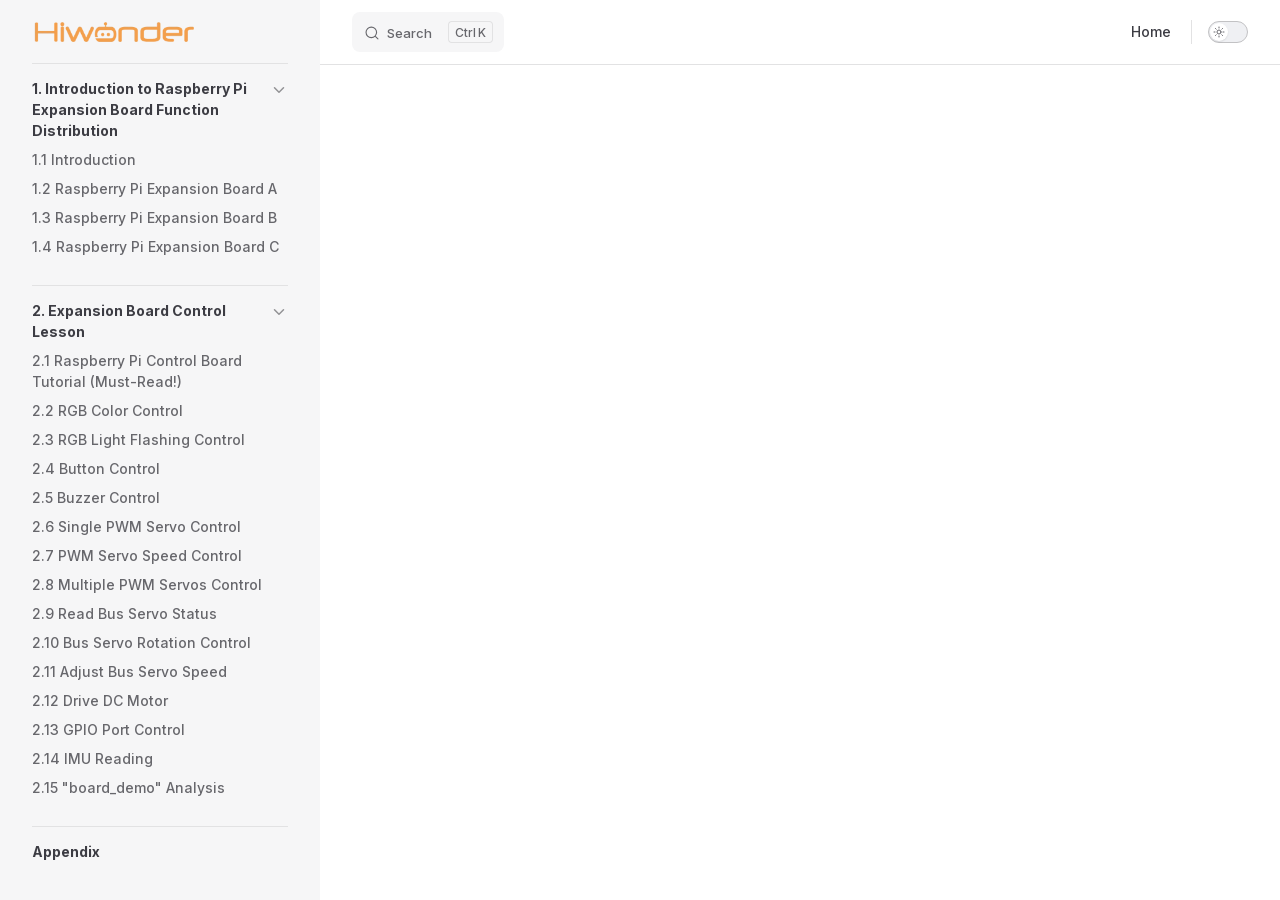
==== commit 1e9bba46: "内容修改" ====
--- a/projects/Raspberry-Pi-5-Expansion-Board/en/latest/docs/index.html
+++ b/projects/Raspberry-Pi-5-Expansion-Board/en/latest/docs/index.html
@@ -3,15 +3,15 @@
   <head>
     <meta charset="utf-8">
     <meta name="viewport" content="width=device-width,initial-scale=1">
-    <title>Raspberry-Pi-5-Expansion-Board Documentation</title>
-    <meta name="description" content="Raspberry-Pi-5-Expansion-Board robot documentation">
+    <title>Raspberry Pi 5 Expansion Board Documentation</title>
+    <meta name="description" content="Raspberry Pi 5 Expansion Board robot documentation">
     <meta name="generator" content="VitePress v1.6.4">
     <link rel="preload stylesheet" href="/projects/Raspberry-Pi-5-Expansion-Board/en/latest/assets/style.BIw85Y99.css" as="style">
     <link rel="preload stylesheet" href="/projects/Raspberry-Pi-5-Expansion-Board/en/latest/vp-icons.css" as="style">
     
-    <script type="module" src="/projects/Raspberry-Pi-5-Expansion-Board/en/latest/assets/app.BaI9n3uw.js"></script>
+    <script type="module" src="/projects/Raspberry-Pi-5-Expansion-Board/en/latest/assets/app.B3Izd8xf.js"></script>
     <link rel="preload" href="/projects/Raspberry-Pi-5-Expansion-Board/en/latest/assets/inter-roman-latin.Di8DUHzh.woff2" as="font" type="font/woff2" crossorigin="">
-    <link rel="modulepreload" href="/projects/Raspberry-Pi-5-Expansion-Board/en/latest/assets/chunks/theme.CJNOT8pf.js">
+    <link rel="modulepreload" href="/projects/Raspberry-Pi-5-Expansion-Board/en/latest/assets/chunks/theme.6KNCdoki.js">
     <link rel="modulepreload" href="/projects/Raspberry-Pi-5-Expansion-Board/en/latest/assets/chunks/framework.CL8VDagO.js">
     <link rel="modulepreload" href="/projects/Raspberry-Pi-5-Expansion-Board/en/latest/assets/docs_index.md.CANRqboC.lean.js">
     <link rel="icon" href="/projects/Raspberry-Pi-5-Expansion-Board/en/latest/favicon.ico">
@@ -19,8 +19,8 @@
     <script id="check-mac-os">document.documentElement.classList.toggle("mac",/Mac|iPhone|iPod|iPad/i.test(navigator.platform));</script>
   </head>
   <body>
-    <div id="app"><!--[--><div class="Layout" data-v-5d98c3a5><!--[--><!--]--><!--[--><span tabindex="-1" data-v-0b0ada53></span><a href="#VPContent" class="VPSkipLink visually-hidden" data-v-0b0ada53>Skip to content</a><!--]--><!----><header class="VPNav" data-v-5d98c3a5 data-v-ae24b3ad><div class="VPNavBar" data-v-ae24b3ad data-v-6aa21345><div class="wrapper" data-v-6aa21345><div class="container" data-v-6aa21345><div class="title" data-v-6aa21345><div class="VPNavBarTitle has-sidebar" data-v-6aa21345 data-v-1168a8e4><a class="title" href="/projects/Raspberry-Pi-5-Expansion-Board/en/latest/" data-v-1168a8e4><!--[--><!--]--><!--[--><img class="VPImage logo" src="/projects/Raspberry-Pi-5-Expansion-Board/en/latest/e-logo.png" alt data-v-8426fc1a><!--]--><!----><!--[--><!--]--></a></div></div><div class="content" data-v-6aa21345><div class="content-body" data-v-6aa21345><!--[--><!--]--><div class="VPNavBarSearch search" data-v-6aa21345><!--[--><!----><div id="local-search"><button type="button" class="DocSearch DocSearch-Button" aria-label="Search"><span class="DocSearch-Button-Container"><span class="vp-icon DocSearch-Search-Icon"></span><span class="DocSearch-Button-Placeholder">Search</span></span><span class="DocSearch-Button-Keys"><kbd class="DocSearch-Button-Key"></kbd><kbd class="DocSearch-Button-Key">K</kbd></span></button></div><!--]--></div><nav aria-labelledby="main-nav-aria-label" class="VPNavBarMenu menu" data-v-6aa21345 data-v-dc692963><span id="main-nav-aria-label" class="visually-hidden" data-v-dc692963> Main Navigation </span><!--[--><!--[--><a class="VPLink link vp-external-link-icon VPNavBarMenuLink" href="https://www.hiwonder.net/" target="_self" rel="noreferrer" tabindex="0" data-v-dc692963 data-v-e56f3d57><!--[--><span data-v-e56f3d57>Home</span><!--]--></a><!--]--><!--]--></nav><!----><div class="VPNavBarAppearance appearance" data-v-6aa21345 data-v-6c893767><button class="VPSwitch VPSwitchAppearance" type="button" role="switch" title aria-checked="false" data-v-6c893767 data-v-5337faa4 data-v-1d5665e3><span class="check" data-v-1d5665e3><span class="icon" data-v-1d5665e3><!--[--><span class="vpi-sun sun" data-v-5337faa4></span><span class="vpi-moon moon" data-v-5337faa4></span><!--]--></span></span></button></div><!----><div class="VPFlyout VPNavBarExtra extra" data-v-6aa21345 data-v-bb2aa2f0 data-v-cf11d7a2><button type="button" class="button" aria-haspopup="true" aria-expanded="false" aria-label="extra navigation" data-v-cf11d7a2><span class="vpi-more-horizontal icon" data-v-cf11d7a2></span></button><div class="menu" data-v-cf11d7a2><div class="VPMenu" data-v-cf11d7a2 data-v-b98bc113><!----><!--[--><!--[--><!----><div class="group" data-v-bb2aa2f0><div class="item appearance" data-v-bb2aa2f0><p class="label" data-v-bb2aa2f0>Appearance</p><div class="appearance-action" data-v-bb2aa2f0><button class="VPSwitch VPSwitchAppearance" type="button" role="switch" title aria-checked="false" data-v-bb2aa2f0 data-v-5337faa4 data-v-1d5665e3><span class="check" data-v-1d5665e3><span class="icon" data-v-1d5665e3><!--[--><span class="vpi-sun sun" data-v-5337faa4></span><span class="vpi-moon moon" data-v-5337faa4></span><!--]--></span></span></button></div></div></div><!----><!--]--><!--]--></div></div></div><!--[--><!--]--><button type="button" class="VPNavBarHamburger hamburger" aria-label="mobile navigation" aria-expanded="false" aria-controls="VPNavScreen" data-v-6aa21345 data-v-e5dd9c1c><span class="container" data-v-e5dd9c1c><span class="top" data-v-e5dd9c1c></span><span class="middle" data-v-e5dd9c1c></span><span class="bottom" data-v-e5dd9c1c></span></span></button></div></div></div></div><div class="divider" data-v-6aa21345><div class="divider-line" data-v-6aa21345></div></div></div><!----></header><div class="VPLocalNav has-sidebar empty" data-v-5d98c3a5 data-v-a6f0e41e><div class="container" data-v-a6f0e41e><button class="menu" aria-expanded="false" aria-controls="VPSidebarNav" data-v-a6f0e41e><span class="vpi-align-left menu-icon" data-v-a6f0e41e></span><span class="menu-text" data-v-a6f0e41e>Menu</span></button><div class="VPLocalNavOutlineDropdown" style="--vp-vh:0px;" data-v-a6f0e41e data-v-8a42e2b4><button data-v-8a42e2b4>Return to top</button><!----></div></div></div><aside class="VPSidebar" data-v-5d98c3a5 data-v-319d5ca6><div class="curtain" data-v-319d5ca6></div><nav class="nav" id="VPSidebarNav" aria-labelledby="sidebar-aria-label" tabindex="-1" data-v-319d5ca6><span class="visually-hidden" id="sidebar-aria-label" data-v-319d5ca6> Sidebar Navigation </span><!--[--><!--]--><!--[--><div class="no-transition group" data-v-c40bc020><section class="VPSidebarItem level-0 collapsible is-link" data-v-c40bc020 data-v-b3fd67f8><div class="item" tabindex="0" data-v-b3fd67f8><div class="indicator" data-v-b3fd67f8></div><a class="VPLink link link" href="/projects/Raspberry-Pi-5-Expansion-Board/en/latest/docs/1_Raspberry_Pi_Expansion_Board_Introduction.html" data-v-b3fd67f8><!--[--><h2 class="text" data-v-b3fd67f8>1. Introduction to Raspberry Pi Expansion Board Function Distribution</h2><!--]--></a><div class="caret" role="button" aria-label="toggle section" tabindex="0" data-v-b3fd67f8><span class="vpi-chevron-right caret-icon" data-v-b3fd67f8></span></div></div><div class="items" data-v-b3fd67f8><!--[--><div class="VPSidebarItem level-1 is-link" data-v-b3fd67f8 data-v-b3fd67f8><div class="item" data-v-b3fd67f8><div class="indicator" data-v-b3fd67f8></div><a class="VPLink link link" href="/projects/Raspberry-Pi-5-Expansion-Board/en/latest/docs/1_Raspberry_Pi_Expansion_Board_Introduction.html#_1-1-introduction" data-v-b3fd67f8><!--[--><p class="text" data-v-b3fd67f8>1.1 Introduction</p><!--]--></a><!----></div><!----></div><div class="VPSidebarItem level-1 is-link" data-v-b3fd67f8 data-v-b3fd67f8><div class="item" data-v-b3fd67f8><div class="indicator" data-v-b3fd67f8></div><a class="VPLink link link" href="/projects/Raspberry-Pi-5-Expansion-Board/en/latest/docs/1_Raspberry_Pi_Expansion_Board_Introduction.html#_1-2-raspberry-pi-expansion-board-a" data-v-b3fd67f8><!--[--><p class="text" data-v-b3fd67f8>1.2 Raspberry Pi Expansion Board A</p><!--]--></a><!----></div><!----></div><div class="VPSidebarItem level-1 is-link" data-v-b3fd67f8 data-v-b3fd67f8><div class="item" data-v-b3fd67f8><div class="indicator" data-v-b3fd67f8></div><a class="VPLink link link" href="/projects/Raspberry-Pi-5-Expansion-Board/en/latest/docs/1_Raspberry_Pi_Expansion_Board_Introduction.html#_1-3-raspberry-pi-expansion-board-b" data-v-b3fd67f8><!--[--><p class="text" data-v-b3fd67f8>1.3 Raspberry Pi Expansion Board B</p><!--]--></a><!----></div><!----></div><div class="VPSidebarItem level-1 is-link" data-v-b3fd67f8 data-v-b3fd67f8><div class="item" data-v-b3fd67f8><div class="indicator" data-v-b3fd67f8></div><a class="VPLink link link" href="/projects/Raspberry-Pi-5-Expansion-Board/en/latest/docs/1_Raspberry_Pi_Expansion_Board_Introduction.html#_1-4-raspberry-pi-expansion-board-c" data-v-b3fd67f8><!--[--><p class="text" data-v-b3fd67f8>1.4 Raspberry Pi Expansion Board C</p><!--]--></a><!----></div><!----></div><!--]--></div></section></div><div class="no-transition group" data-v-c40bc020><section class="VPSidebarItem level-0 collapsible is-link" data-v-c40bc020 data-v-b3fd67f8><div class="item" tabindex="0" data-v-b3fd67f8><div class="indicator" data-v-b3fd67f8></div><a class="VPLink link link" href="/projects/Raspberry-Pi-5-Expansion-Board/en/latest/docs/2_Expansion_Board_Control_Lesson.html" data-v-b3fd67f8><!--[--><h2 class="text" data-v-b3fd67f8>2. Expansion Board Control Lesson</h2><!--]--></a><div class="caret" role="button" aria-label="toggle section" tabindex="0" data-v-b3fd67f8><span class="vpi-chevron-right caret-icon" data-v-b3fd67f8></span></div></div><div class="items" data-v-b3fd67f8><!--[--><div class="VPSidebarItem level-1 is-link" data-v-b3fd67f8 data-v-b3fd67f8><div class="item" data-v-b3fd67f8><div class="indicator" data-v-b3fd67f8></div><a class="VPLink link link" href="/projects/Raspberry-Pi-5-Expansion-Board/en/latest/docs/2_Expansion_Board_Control_Lesson.html#_2-1-raspberry-pi-control-board-tutorial-must-read" data-v-b3fd67f8><!--[--><p class="text" data-v-b3fd67f8>2.1 Raspberry Pi Control Board Tutorial (Must-Read!)</p><!--]--></a><!----></div><!----></div><div class="VPSidebarItem level-1 is-link" data-v-b3fd67f8 data-v-b3fd67f8><div class="item" data-v-b3fd67f8><div class="indicator" data-v-b3fd67f8></div><a class="VPLink link link" href="/projects/Raspberry-Pi-5-Expansion-Board/en/latest/docs/2_Expansion_Board_Control_Lesson.html#_2-2-rgb-color-control" data-v-b3fd67f8><!--[--><p class="text" data-v-b3fd67f8>2.2 RGB Color Control</p><!--]--></a><!----></div><!----></div><div class="VPSidebarItem level-1 is-link" data-v-b3fd67f8 data-v-b3fd67f8><div class="item" data-v-b3fd67f8><div class="indicator" data-v-b3fd67f8></div><a class="VPLink link link" href="/projects/Raspberry-Pi-5-Expansion-Board/en/latest/docs/2_Expansion_Board_Control_Lesson.html#_2-3-rgb-light-flashing-control" data-v-b3fd67f8><!--[--><p class="text" data-v-b3fd67f8>2.3 RGB Light Flashing Control</p><!--]--></a><!----></div><!----></div><div class="VPSidebarItem level-1 is-link" data-v-b3fd67f8 data-v-b3fd67f8><div class="item" data-v-b3fd67f8><div class="indicator" data-v-b3fd67f8></div><a class="VPLink link link" href="/projects/Raspberry-Pi-5-Expansion-Board/en/latest/docs/2_Expansion_Board_Control_Lesson.html#_2-4-button-control" data-v-b3fd67f8><!--[--><p class="text" data-v-b3fd67f8>2.4 Button Control</p><!--]--></a><!----></div><!----></div><div class="VPSidebarItem level-1 is-link" data-v-b3fd67f8 data-v-b3fd67f8><div class="item" data-v-b3fd67f8><div class="indicator" data-v-b3fd67f8></div><a class="VPLink link link" href="/projects/Raspberry-Pi-5-Expansion-Board/en/latest/docs/2_Expansion_Board_Control_Lesson.html#_2-5-buzzer-control" data-v-b3fd67f8><!--[--><p class="text" data-v-b3fd67f8>2.5 Buzzer Control</p><!--]--></a><!----></div><!----></div><div class="VPSidebarItem level-1 is-link" data-v-b3fd67f8 data-v-b3fd67f8><div class="item" data-v-b3fd67f8><div class="indicator" data-v-b3fd67f8></div><a class="VPLink link link" href="/projects/Raspberry-Pi-5-Expansion-Board/en/latest/docs/2_Expansion_Board_Control_Lesson.html#_2-6-single-pwm-servo-control" data-v-b3fd67f8><!--[--><p class="text" data-v-b3fd67f8>2.6 Single PWM Servo Control</p><!--]--></a><!----></div><!----></div><div class="VPSidebarItem level-1 is-link" data-v-b3fd67f8 data-v-b3fd67f8><div class="item" data-v-b3fd67f8><div class="indicator" data-v-b3fd67f8></div><a class="VPLink link link" href="/projects/Raspberry-Pi-5-Expansion-Board/en/latest/docs/2_Expansion_Board_Control_Lesson.html#_2-7-pwm-servo-speed-control" data-v-b3fd67f8><!--[--><p class="text" data-v-b3fd67f8>2.7 PWM Servo Speed Control</p><!--]--></a><!----></div><!----></div><div class="VPSidebarItem level-1 is-link" data-v-b3fd67f8 data-v-b3fd67f8><div class="item" data-v-b3fd67f8><div class="indicator" data-v-b3fd67f8></div><a class="VPLink link link" href="/projects/Raspberry-Pi-5-Expansion-Board/en/latest/docs/2_Expansion_Board_Control_Lesson.html#_2-8-multiple-pwm-servos-control" data-v-b3fd67f8><!--[--><p class="text" data-v-b3fd67f8>2.8 Multiple PWM Servos Control</p><!--]--></a><!----></div><!----></div><div class="VPSidebarItem level-1 is-link" data-v-b3fd67f8 data-v-b3fd67f8><div class="item" data-v-b3fd67f8><div class="indicator" data-v-b3fd67f8></div><a class="VPLink link link" href="/projects/Raspberry-Pi-5-Expansion-Board/en/latest/docs/2_Expansion_Board_Control_Lesson.html#_2-9-read-bus-servo-status" data-v-b3fd67f8><!--[--><p class="text" data-v-b3fd67f8>2.9 Read Bus Servo Status</p><!--]--></a><!----></div><!----></div><div class="VPSidebarItem level-1 is-link" data-v-b3fd67f8 data-v-b3fd67f8><div class="item" data-v-b3fd67f8><div class="indicator" data-v-b3fd67f8></div><a class="VPLink link link" href="/projects/Raspberry-Pi-5-Expansion-Board/en/latest/docs/2_Expansion_Board_Control_Lesson.html#_2-10-bus-servo-rotation-control" data-v-b3fd67f8><!--[--><p class="text" data-v-b3fd67f8>2.10 Bus Servo Rotation Control</p><!--]--></a><!----></div><!----></div><div class="VPSidebarItem level-1 is-link" data-v-b3fd67f8 data-v-b3fd67f8><div class="item" data-v-b3fd67f8><div class="indicator" data-v-b3fd67f8></div><a class="VPLink link link" href="/projects/Raspberry-Pi-5-Expansion-Board/en/latest/docs/2_Expansion_Board_Control_Lesson.html#_2-11-adjust-bus-servo-speed" data-v-b3fd67f8><!--[--><p class="text" data-v-b3fd67f8>2.11 Adjust Bus Servo Speed</p><!--]--></a><!----></div><!----></div><div class="VPSidebarItem level-1 is-link" data-v-b3fd67f8 data-v-b3fd67f8><div class="item" data-v-b3fd67f8><div class="indicator" data-v-b3fd67f8></div><a class="VPLink link link" href="/projects/Raspberry-Pi-5-Expansion-Board/en/latest/docs/2_Expansion_Board_Control_Lesson.html#_2-12-drive-dc-motor" data-v-b3fd67f8><!--[--><p class="text" data-v-b3fd67f8>2.12 Drive DC Motor</p><!--]--></a><!----></div><!----></div><div class="VPSidebarItem level-1 is-link" data-v-b3fd67f8 data-v-b3fd67f8><div class="item" data-v-b3fd67f8><div class="indicator" data-v-b3fd67f8></div><a class="VPLink link link" href="/projects/Raspberry-Pi-5-Expansion-Board/en/latest/docs/2_Expansion_Board_Control_Lesson.html#_2-13-gpio-port-control" data-v-b3fd67f8><!--[--><p class="text" data-v-b3fd67f8>2.13 GPIO Port Control</p><!--]--></a><!----></div><!----></div><div class="VPSidebarItem level-1 is-link" data-v-b3fd67f8 data-v-b3fd67f8><div class="item" data-v-b3fd67f8><div class="indicator" data-v-b3fd67f8></div><a class="VPLink link link" href="/projects/Raspberry-Pi-5-Expansion-Board/en/latest/docs/2_Expansion_Board_Control_Lesson.html#_2-14-imu-reading" data-v-b3fd67f8><!--[--><p class="text" data-v-b3fd67f8>2.14 IMU Reading</p><!--]--></a><!----></div><!----></div><div class="VPSidebarItem level-1 is-link" data-v-b3fd67f8 data-v-b3fd67f8><div class="item" data-v-b3fd67f8><div class="indicator" data-v-b3fd67f8></div><a class="VPLink link link" href="/projects/Raspberry-Pi-5-Expansion-Board/en/latest/docs/2_Expansion_Board_Control_Lesson.html#_2-15-board-demo-analysis" data-v-b3fd67f8><!--[--><p class="text" data-v-b3fd67f8>2.15 "board_demo" Analysis</p><!--]--></a><!----></div><!----></div><!--]--></div></section></div><div class="no-transition group" data-v-c40bc020><div class="VPSidebarItem level-0 collapsible is-link" data-v-c40bc020 data-v-b3fd67f8><div class="item" tabindex="0" data-v-b3fd67f8><div class="indicator" data-v-b3fd67f8></div><a class="VPLink link link" href="/projects/Raspberry-Pi-5-Expansion-Board/en/latest/docs/resources_download.html" data-v-b3fd67f8><!--[--><p class="text" data-v-b3fd67f8>Appendix</p><!--]--></a><!----></div><!----></div></div><!--]--><!--[--><!--]--></nav></aside><div class="VPContent has-sidebar" id="VPContent" data-v-5d98c3a5 data-v-1428d186><page-redirect data-v-1428d186></page-redirect></div><!----><!--[--><!--]--></div><!--[--><!----><!--]--><!----><!--]--></div>
-    <script>window.__VP_HASH_MAP__=JSON.parse("{\"docs_1_raspberry_pi_expansion_board_introduction.md\":\"B3eoSJs6\",\"docs_2_expansion_board_control_lesson.md\":\"DBYJWWKZ\",\"docs_index.md\":\"CANRqboC\",\"docs_resources_download.md\":\"IoxDzVx_\",\"index.md\":\"Ijklv6Z4\"}");window.__VP_SITE_DATA__=JSON.parse("{\"lang\":\"en-US\",\"dir\":\"ltr\",\"title\":\"Raspberry-Pi-5-Expansion-Board Documentation\",\"description\":\"Raspberry-Pi-5-Expansion-Board robot documentation\",\"base\":\"/projects/Raspberry-Pi-5-Expansion-Board/en/latest/\",\"head\":[],\"router\":{\"prefetchLinks\":true},\"appearance\":true,\"themeConfig\":{\"siteTitle\":false,\"logo\":\"/e-logo.png\",\"outline\":[2,3],\"search\":{\"provider\":\"local\",\"options\":{\"translations\":{\"button\":{\"buttonText\":\"Search\",\"buttonAriaLabel\":\"Search\"},\"modal\":{\"searchBox\":{\"resetButtonTitle\":\"Clear search query\",\"resetButtonAriaLabel\":\"Clear search query\",\"cancelButtonText\":\"Cancel\",\"cancelButtonAriaLabel\":\"Cancel\"},\"startScreen\":{\"recentSearchTitle\":\"Recent Searches\",\"noRecentSearchText\":\"No recent searches\",\"suggestedQueryTitle\":\"Suggested Queries\"},\"noResultsScreen\":{\"noResultsText\":\"No results found for\",\"suggestedQueryText\":\"You can try searching for\",\"reportMissingResultsText\":\"Have any queries?\",\"reportMissingResultsLinkText\":\"Report here\"},\"footer\":{\"selectText\":\"to select\",\"navigateText\":\"to navigate\",\"closeText\":\"to close\"}}}}},\"nav\":[{\"text\":\"Home\",\"link\":\"https://www.hiwonder.net/\",\"target\":\"_self\"}],\"sidebar\":[{\"text\":\"1. Introduction to Raspberry Pi Expansion Board Function Distribution\",\"link\":\"/docs/1_Raspberry_Pi_Expansion_Board_Introduction.html\",\"collapsed\":false,\"items\":[{\"text\":\"1.1 Introduction\",\"link\":\"/docs/1_Raspberry_Pi_Expansion_Board_Introduction.html#_1-1-introduction\"},{\"text\":\"1.2 Raspberry Pi Expansion Board A\",\"link\":\"/docs/1_Raspberry_Pi_Expansion_Board_Introduction.html#_1-2-raspberry-pi-expansion-board-a\"},{\"text\":\"1.3 Raspberry Pi Expansion Board B\",\"link\":\"/docs/1_Raspberry_Pi_Expansion_Board_Introduction.html#_1-3-raspberry-pi-expansion-board-b\"},{\"text\":\"1.4 Raspberry Pi Expansion Board C\",\"link\":\"/docs/1_Raspberry_Pi_Expansion_Board_Introduction.html#_1-4-raspberry-pi-expansion-board-c\"}]},{\"text\":\"2. Expansion Board Control Lesson\",\"link\":\"/docs/2_Expansion_Board_Control_Lesson.html\",\"collapsed\":false,\"items\":[{\"text\":\"2.1 Raspberry Pi Control Board Tutorial (Must-Read!)\",\"link\":\"/docs/2_Expansion_Board_Control_Lesson.html#_2-1-raspberry-pi-control-board-tutorial-must-read\"},{\"text\":\"2.2 RGB Color Control\",\"link\":\"/docs/2_Expansion_Board_Control_Lesson.html#_2-2-rgb-color-control\"},{\"text\":\"2.3 RGB Light Flashing Control\",\"link\":\"/docs/2_Expansion_Board_Control_Lesson.html#_2-3-rgb-light-flashing-control\"},{\"text\":\"2.4 Button Control\",\"link\":\"/docs/2_Expansion_Board_Control_Lesson.html#_2-4-button-control\"},{\"text\":\"2.5 Buzzer Control\",\"link\":\"/docs/2_Expansion_Board_Control_Lesson.html#_2-5-buzzer-control\"},{\"text\":\"2.6 Single PWM Servo Control\",\"link\":\"/docs/2_Expansion_Board_Control_Lesson.html#_2-6-single-pwm-servo-control\"},{\"text\":\"2.7 PWM Servo Speed Control\",\"link\":\"/docs/2_Expansion_Board_Control_Lesson.html#_2-7-pwm-servo-speed-control\"},{\"text\":\"2.8 Multiple PWM Servos Control\",\"link\":\"/docs/2_Expansion_Board_Control_Lesson.html#_2-8-multiple-pwm-servos-control\"},{\"text\":\"2.9 Read Bus Servo Status\",\"link\":\"/docs/2_Expansion_Board_Control_Lesson.html#_2-9-read-bus-servo-status\"},{\"text\":\"2.10 Bus Servo Rotation Control\",\"link\":\"/docs/2_Expansion_Board_Control_Lesson.html#_2-10-bus-servo-rotation-control\"},{\"text\":\"2.11 Adjust Bus Servo Speed\",\"link\":\"/docs/2_Expansion_Board_Control_Lesson.html#_2-11-adjust-bus-servo-speed\"},{\"text\":\"2.12 Drive DC Motor\",\"link\":\"/docs/2_Expansion_Board_Control_Lesson.html#_2-12-drive-dc-motor\"},{\"text\":\"2.13 GPIO Port Control\",\"link\":\"/docs/2_Expansion_Board_Control_Lesson.html#_2-13-gpio-port-control\"},{\"text\":\"2.14 IMU Reading\",\"link\":\"/docs/2_Expansion_Board_Control_Lesson.html#_2-14-imu-reading\"},{\"text\":\"2.15 \\\"board_demo\\\" Analysis\",\"link\":\"/docs/2_Expansion_Board_Control_Lesson.html#_2-15-board-demo-analysis\"}]},{\"text\":\"Appendix\",\"link\":\"/docs/resources_download.html\",\"collapsed\":false,\"items\":[]}]},\"locales\":{},\"scrollOffset\":134,\"cleanUrls\":false}");</script>
+    <div id="app"><!--[--><div class="Layout" data-v-5d98c3a5><!--[--><!--]--><!--[--><span tabindex="-1" data-v-0b0ada53></span><a href="#VPContent" class="VPSkipLink visually-hidden" data-v-0b0ada53>Skip to content</a><!--]--><!----><header class="VPNav" data-v-5d98c3a5 data-v-ae24b3ad><div class="VPNavBar" data-v-ae24b3ad data-v-6aa21345><div class="wrapper" data-v-6aa21345><div class="container" data-v-6aa21345><div class="title" data-v-6aa21345><div class="VPNavBarTitle has-sidebar" data-v-6aa21345 data-v-1168a8e4><a class="title" href="/projects/Raspberry-Pi-5-Expansion-Board/en/latest/" data-v-1168a8e4><!--[--><!--]--><!--[--><img class="VPImage logo" src="/projects/Raspberry-Pi-5-Expansion-Board/en/latest/e-logo.webp" alt data-v-8426fc1a><!--]--><!----><!--[--><!--]--></a></div></div><div class="content" data-v-6aa21345><div class="content-body" data-v-6aa21345><!--[--><!--]--><div class="VPNavBarSearch search" data-v-6aa21345><!--[--><!----><div id="local-search"><button type="button" class="DocSearch DocSearch-Button" aria-label="Search"><span class="DocSearch-Button-Container"><span class="vp-icon DocSearch-Search-Icon"></span><span class="DocSearch-Button-Placeholder">Search</span></span><span class="DocSearch-Button-Keys"><kbd class="DocSearch-Button-Key"></kbd><kbd class="DocSearch-Button-Key">K</kbd></span></button></div><!--]--></div><nav aria-labelledby="main-nav-aria-label" class="VPNavBarMenu menu" data-v-6aa21345 data-v-dc692963><span id="main-nav-aria-label" class="visually-hidden" data-v-dc692963> Main Navigation </span><!--[--><!--[--><a class="VPLink link vp-external-link-icon VPNavBarMenuLink" href="https://www.hiwonder.net/" target="_self" rel="noreferrer" tabindex="0" data-v-dc692963 data-v-e56f3d57><!--[--><span data-v-e56f3d57>Home</span><!--]--></a><!--]--><!--]--></nav><!----><div class="VPNavBarAppearance appearance" data-v-6aa21345 data-v-6c893767><button class="VPSwitch VPSwitchAppearance" type="button" role="switch" title aria-checked="false" data-v-6c893767 data-v-5337faa4 data-v-1d5665e3><span class="check" data-v-1d5665e3><span class="icon" data-v-1d5665e3><!--[--><span class="vpi-sun sun" data-v-5337faa4></span><span class="vpi-moon moon" data-v-5337faa4></span><!--]--></span></span></button></div><!----><div class="VPFlyout VPNavBarExtra extra" data-v-6aa21345 data-v-bb2aa2f0 data-v-cf11d7a2><button type="button" class="button" aria-haspopup="true" aria-expanded="false" aria-label="extra navigation" data-v-cf11d7a2><span class="vpi-more-horizontal icon" data-v-cf11d7a2></span></button><div class="menu" data-v-cf11d7a2><div class="VPMenu" data-v-cf11d7a2 data-v-b98bc113><!----><!--[--><!--[--><!----><div class="group" data-v-bb2aa2f0><div class="item appearance" data-v-bb2aa2f0><p class="label" data-v-bb2aa2f0>Appearance</p><div class="appearance-action" data-v-bb2aa2f0><button class="VPSwitch VPSwitchAppearance" type="button" role="switch" title aria-checked="false" data-v-bb2aa2f0 data-v-5337faa4 data-v-1d5665e3><span class="check" data-v-1d5665e3><span class="icon" data-v-1d5665e3><!--[--><span class="vpi-sun sun" data-v-5337faa4></span><span class="vpi-moon moon" data-v-5337faa4></span><!--]--></span></span></button></div></div></div><!----><!--]--><!--]--></div></div></div><!--[--><!--]--><button type="button" class="VPNavBarHamburger hamburger" aria-label="mobile navigation" aria-expanded="false" aria-controls="VPNavScreen" data-v-6aa21345 data-v-e5dd9c1c><span class="container" data-v-e5dd9c1c><span class="top" data-v-e5dd9c1c></span><span class="middle" data-v-e5dd9c1c></span><span class="bottom" data-v-e5dd9c1c></span></span></button></div></div></div></div><div class="divider" data-v-6aa21345><div class="divider-line" data-v-6aa21345></div></div></div><!----></header><div class="VPLocalNav has-sidebar empty" data-v-5d98c3a5 data-v-a6f0e41e><div class="container" data-v-a6f0e41e><button class="menu" aria-expanded="false" aria-controls="VPSidebarNav" data-v-a6f0e41e><span class="vpi-align-left menu-icon" data-v-a6f0e41e></span><span class="menu-text" data-v-a6f0e41e>Menu</span></button><div class="VPLocalNavOutlineDropdown" style="--vp-vh:0px;" data-v-a6f0e41e data-v-8a42e2b4><button data-v-8a42e2b4>Return to top</button><!----></div></div></div><aside class="VPSidebar" data-v-5d98c3a5 data-v-319d5ca6><div class="curtain" data-v-319d5ca6></div><nav class="nav" id="VPSidebarNav" aria-labelledby="sidebar-aria-label" tabindex="-1" data-v-319d5ca6><span class="visually-hidden" id="sidebar-aria-label" data-v-319d5ca6> Sidebar Navigation </span><!--[--><!--]--><!--[--><div class="no-transition group" data-v-c40bc020><section class="VPSidebarItem level-0 collapsible is-link" data-v-c40bc020 data-v-b3fd67f8><div class="item" tabindex="0" data-v-b3fd67f8><div class="indicator" data-v-b3fd67f8></div><a class="VPLink link link" href="/projects/Raspberry-Pi-5-Expansion-Board/en/latest/docs/1_Raspberry_Pi_Expansion_Board_Introduction.html" data-v-b3fd67f8><!--[--><h2 class="text" data-v-b3fd67f8>1. Introduction to Raspberry Pi Expansion Board Function Distribution</h2><!--]--></a><div class="caret" role="button" aria-label="toggle section" tabindex="0" data-v-b3fd67f8><span class="vpi-chevron-right caret-icon" data-v-b3fd67f8></span></div></div><div class="items" data-v-b3fd67f8><!--[--><div class="VPSidebarItem level-1 is-link" data-v-b3fd67f8 data-v-b3fd67f8><div class="item" data-v-b3fd67f8><div class="indicator" data-v-b3fd67f8></div><a class="VPLink link link" href="/projects/Raspberry-Pi-5-Expansion-Board/en/latest/docs/1_Raspberry_Pi_Expansion_Board_Introduction.html#_1-1-introduction" data-v-b3fd67f8><!--[--><p class="text" data-v-b3fd67f8>1.1 Introduction</p><!--]--></a><!----></div><!----></div><div class="VPSidebarItem level-1 is-link" data-v-b3fd67f8 data-v-b3fd67f8><div class="item" data-v-b3fd67f8><div class="indicator" data-v-b3fd67f8></div><a class="VPLink link link" href="/projects/Raspberry-Pi-5-Expansion-Board/en/latest/docs/1_Raspberry_Pi_Expansion_Board_Introduction.html#_1-2-raspberry-pi-expansion-board-a" data-v-b3fd67f8><!--[--><p class="text" data-v-b3fd67f8>1.2 Raspberry Pi Expansion Board A</p><!--]--></a><!----></div><!----></div><div class="VPSidebarItem level-1 is-link" data-v-b3fd67f8 data-v-b3fd67f8><div class="item" data-v-b3fd67f8><div class="indicator" data-v-b3fd67f8></div><a class="VPLink link link" href="/projects/Raspberry-Pi-5-Expansion-Board/en/latest/docs/1_Raspberry_Pi_Expansion_Board_Introduction.html#_1-3-raspberry-pi-expansion-board-b" data-v-b3fd67f8><!--[--><p class="text" data-v-b3fd67f8>1.3 Raspberry Pi Expansion Board B</p><!--]--></a><!----></div><!----></div><div class="VPSidebarItem level-1 is-link" data-v-b3fd67f8 data-v-b3fd67f8><div class="item" data-v-b3fd67f8><div class="indicator" data-v-b3fd67f8></div><a class="VPLink link link" href="/projects/Raspberry-Pi-5-Expansion-Board/en/latest/docs/1_Raspberry_Pi_Expansion_Board_Introduction.html#_1-4-raspberry-pi-expansion-board-c" data-v-b3fd67f8><!--[--><p class="text" data-v-b3fd67f8>1.4 Raspberry Pi Expansion Board C</p><!--]--></a><!----></div><!----></div><!--]--></div></section></div><div class="no-transition group" data-v-c40bc020><section class="VPSidebarItem level-0 collapsible is-link" data-v-c40bc020 data-v-b3fd67f8><div class="item" tabindex="0" data-v-b3fd67f8><div class="indicator" data-v-b3fd67f8></div><a class="VPLink link link" href="/projects/Raspberry-Pi-5-Expansion-Board/en/latest/docs/2_Expansion_Board_Control_Lesson.html" data-v-b3fd67f8><!--[--><h2 class="text" data-v-b3fd67f8>2. Expansion Board Control Lesson</h2><!--]--></a><div class="caret" role="button" aria-label="toggle section" tabindex="0" data-v-b3fd67f8><span class="vpi-chevron-right caret-icon" data-v-b3fd67f8></span></div></div><div class="items" data-v-b3fd67f8><!--[--><div class="VPSidebarItem level-1 is-link" data-v-b3fd67f8 data-v-b3fd67f8><div class="item" data-v-b3fd67f8><div class="indicator" data-v-b3fd67f8></div><a class="VPLink link link" href="/projects/Raspberry-Pi-5-Expansion-Board/en/latest/docs/2_Expansion_Board_Control_Lesson.html#_2-1-raspberry-pi-control-board-tutorial-must-read" data-v-b3fd67f8><!--[--><p class="text" data-v-b3fd67f8>2.1 Raspberry Pi Control Board Tutorial (Must-Read!)</p><!--]--></a><!----></div><!----></div><div class="VPSidebarItem level-1 is-link" data-v-b3fd67f8 data-v-b3fd67f8><div class="item" data-v-b3fd67f8><div class="indicator" data-v-b3fd67f8></div><a class="VPLink link link" href="/projects/Raspberry-Pi-5-Expansion-Board/en/latest/docs/2_Expansion_Board_Control_Lesson.html#_2-2-rgb-color-control" data-v-b3fd67f8><!--[--><p class="text" data-v-b3fd67f8>2.2 RGB Color Control</p><!--]--></a><!----></div><!----></div><div class="VPSidebarItem level-1 is-link" data-v-b3fd67f8 data-v-b3fd67f8><div class="item" data-v-b3fd67f8><div class="indicator" data-v-b3fd67f8></div><a class="VPLink link link" href="/projects/Raspberry-Pi-5-Expansion-Board/en/latest/docs/2_Expansion_Board_Control_Lesson.html#_2-3-rgb-light-flashing-control" data-v-b3fd67f8><!--[--><p class="text" data-v-b3fd67f8>2.3 RGB Light Flashing Control</p><!--]--></a><!----></div><!----></div><div class="VPSidebarItem level-1 is-link" data-v-b3fd67f8 data-v-b3fd67f8><div class="item" data-v-b3fd67f8><div class="indicator" data-v-b3fd67f8></div><a class="VPLink link link" href="/projects/Raspberry-Pi-5-Expansion-Board/en/latest/docs/2_Expansion_Board_Control_Lesson.html#_2-4-button-control" data-v-b3fd67f8><!--[--><p class="text" data-v-b3fd67f8>2.4 Button Control</p><!--]--></a><!----></div><!----></div><div class="VPSidebarItem level-1 is-link" data-v-b3fd67f8 data-v-b3fd67f8><div class="item" data-v-b3fd67f8><div class="indicator" data-v-b3fd67f8></div><a class="VPLink link link" href="/projects/Raspberry-Pi-5-Expansion-Board/en/latest/docs/2_Expansion_Board_Control_Lesson.html#_2-5-buzzer-control" data-v-b3fd67f8><!--[--><p class="text" data-v-b3fd67f8>2.5 Buzzer Control</p><!--]--></a><!----></div><!----></div><div class="VPSidebarItem level-1 is-link" data-v-b3fd67f8 data-v-b3fd67f8><div class="item" data-v-b3fd67f8><div class="indicator" data-v-b3fd67f8></div><a class="VPLink link link" href="/projects/Raspberry-Pi-5-Expansion-Board/en/latest/docs/2_Expansion_Board_Control_Lesson.html#_2-6-single-pwm-servo-control" data-v-b3fd67f8><!--[--><p class="text" data-v-b3fd67f8>2.6 Single PWM Servo Control</p><!--]--></a><!----></div><!----></div><div class="VPSidebarItem level-1 is-link" data-v-b3fd67f8 data-v-b3fd67f8><div class="item" data-v-b3fd67f8><div class="indicator" data-v-b3fd67f8></div><a class="VPLink link link" href="/projects/Raspberry-Pi-5-Expansion-Board/en/latest/docs/2_Expansion_Board_Control_Lesson.html#_2-7-pwm-servo-speed-control" data-v-b3fd67f8><!--[--><p class="text" data-v-b3fd67f8>2.7 PWM Servo Speed Control</p><!--]--></a><!----></div><!----></div><div class="VPSidebarItem level-1 is-link" data-v-b3fd67f8 data-v-b3fd67f8><div class="item" data-v-b3fd67f8><div class="indicator" data-v-b3fd67f8></div><a class="VPLink link link" href="/projects/Raspberry-Pi-5-Expansion-Board/en/latest/docs/2_Expansion_Board_Control_Lesson.html#_2-8-multiple-pwm-servos-control" data-v-b3fd67f8><!--[--><p class="text" data-v-b3fd67f8>2.8 Multiple PWM Servos Control</p><!--]--></a><!----></div><!----></div><div class="VPSidebarItem level-1 is-link" data-v-b3fd67f8 data-v-b3fd67f8><div class="item" data-v-b3fd67f8><div class="indicator" data-v-b3fd67f8></div><a class="VPLink link link" href="/projects/Raspberry-Pi-5-Expansion-Board/en/latest/docs/2_Expansion_Board_Control_Lesson.html#_2-9-read-bus-servo-status" data-v-b3fd67f8><!--[--><p class="text" data-v-b3fd67f8>2.9 Read Bus Servo Status</p><!--]--></a><!----></div><!----></div><div class="VPSidebarItem level-1 is-link" data-v-b3fd67f8 data-v-b3fd67f8><div class="item" data-v-b3fd67f8><div class="indicator" data-v-b3fd67f8></div><a class="VPLink link link" href="/projects/Raspberry-Pi-5-Expansion-Board/en/latest/docs/2_Expansion_Board_Control_Lesson.html#_2-10-bus-servo-rotation-control" data-v-b3fd67f8><!--[--><p class="text" data-v-b3fd67f8>2.10 Bus Servo Rotation Control</p><!--]--></a><!----></div><!----></div><div class="VPSidebarItem level-1 is-link" data-v-b3fd67f8 data-v-b3fd67f8><div class="item" data-v-b3fd67f8><div class="indicator" data-v-b3fd67f8></div><a class="VPLink link link" href="/projects/Raspberry-Pi-5-Expansion-Board/en/latest/docs/2_Expansion_Board_Control_Lesson.html#_2-11-adjust-bus-servo-speed" data-v-b3fd67f8><!--[--><p class="text" data-v-b3fd67f8>2.11 Adjust Bus Servo Speed</p><!--]--></a><!----></div><!----></div><div class="VPSidebarItem level-1 is-link" data-v-b3fd67f8 data-v-b3fd67f8><div class="item" data-v-b3fd67f8><div class="indicator" data-v-b3fd67f8></div><a class="VPLink link link" href="/projects/Raspberry-Pi-5-Expansion-Board/en/latest/docs/2_Expansion_Board_Control_Lesson.html#_2-12-drive-dc-motor" data-v-b3fd67f8><!--[--><p class="text" data-v-b3fd67f8>2.12 Drive DC Motor</p><!--]--></a><!----></div><!----></div><div class="VPSidebarItem level-1 is-link" data-v-b3fd67f8 data-v-b3fd67f8><div class="item" data-v-b3fd67f8><div class="indicator" data-v-b3fd67f8></div><a class="VPLink link link" href="/projects/Raspberry-Pi-5-Expansion-Board/en/latest/docs/2_Expansion_Board_Control_Lesson.html#_2-13-gpio-port-control" data-v-b3fd67f8><!--[--><p class="text" data-v-b3fd67f8>2.13 GPIO Port Control</p><!--]--></a><!----></div><!----></div><div class="VPSidebarItem level-1 is-link" data-v-b3fd67f8 data-v-b3fd67f8><div class="item" data-v-b3fd67f8><div class="indicator" data-v-b3fd67f8></div><a class="VPLink link link" href="/projects/Raspberry-Pi-5-Expansion-Board/en/latest/docs/2_Expansion_Board_Control_Lesson.html#_2-14-imu-reading" data-v-b3fd67f8><!--[--><p class="text" data-v-b3fd67f8>2.14 IMU Reading</p><!--]--></a><!----></div><!----></div><div class="VPSidebarItem level-1 is-link" data-v-b3fd67f8 data-v-b3fd67f8><div class="item" data-v-b3fd67f8><div class="indicator" data-v-b3fd67f8></div><a class="VPLink link link" href="/projects/Raspberry-Pi-5-Expansion-Board/en/latest/docs/2_Expansion_Board_Control_Lesson.html#_2-15-board-demo-analysis" data-v-b3fd67f8><!--[--><p class="text" data-v-b3fd67f8>2.15 "board_demo" Analysis</p><!--]--></a><!----></div><!----></div><!--]--></div></section></div><div class="no-transition group" data-v-c40bc020><div class="VPSidebarItem level-0 collapsible is-link" data-v-c40bc020 data-v-b3fd67f8><div class="item" tabindex="0" data-v-b3fd67f8><div class="indicator" data-v-b3fd67f8></div><a class="VPLink link link" href="/projects/Raspberry-Pi-5-Expansion-Board/en/latest/docs/resources_download.html" data-v-b3fd67f8><!--[--><p class="text" data-v-b3fd67f8>Appendix</p><!--]--></a><!----></div><!----></div></div><!--]--><!--[--><!--]--></nav></aside><div class="VPContent has-sidebar" id="VPContent" data-v-5d98c3a5 data-v-1428d186><page-redirect data-v-1428d186></page-redirect></div><!----><!--[--><!--]--></div><!--[--><!----><!--]--><!----><!--]--></div>
+    <script>window.__VP_HASH_MAP__=JSON.parse("{\"docs_1_raspberry_pi_expansion_board_introduction.md\":\"B3eoSJs6\",\"docs_2_expansion_board_control_lesson.md\":\"DBYJWWKZ\",\"docs_index.md\":\"CANRqboC\",\"docs_resources_download.md\":\"CjVIalje\",\"index.md\":\"Ijklv6Z4\"}");window.__VP_SITE_DATA__=JSON.parse("{\"lang\":\"en-US\",\"dir\":\"ltr\",\"title\":\"Raspberry Pi 5 Expansion Board Documentation\",\"description\":\"Raspberry Pi 5 Expansion Board robot documentation\",\"base\":\"/projects/Raspberry-Pi-5-Expansion-Board/en/latest/\",\"head\":[],\"router\":{\"prefetchLinks\":true},\"appearance\":true,\"themeConfig\":{\"siteTitle\":false,\"logo\":\"/e-logo.webp\",\"outline\":[2,3],\"search\":{\"provider\":\"local\",\"options\":{\"translations\":{\"button\":{\"buttonText\":\"Search\",\"buttonAriaLabel\":\"Search\"},\"modal\":{\"searchBox\":{\"resetButtonTitle\":\"Clear search query\",\"resetButtonAriaLabel\":\"Clear search query\",\"cancelButtonText\":\"Cancel\",\"cancelButtonAriaLabel\":\"Cancel\"},\"startScreen\":{\"recentSearchTitle\":\"Recent Searches\",\"noRecentSearchText\":\"No recent searches\",\"suggestedQueryTitle\":\"Suggested Queries\"},\"noResultsScreen\":{\"noResultsText\":\"No results found for\",\"suggestedQueryText\":\"You can try searching for\",\"reportMissingResultsText\":\"Have any queries?\",\"reportMissingResultsLinkText\":\"Report here\"},\"footer\":{\"selectText\":\"to select\",\"navigateText\":\"to navigate\",\"closeText\":\"to close\"}}}}},\"nav\":[{\"text\":\"Home\",\"link\":\"https://www.hiwonder.net/\",\"target\":\"_self\"}],\"sidebar\":[{\"text\":\"1. Introduction to Raspberry Pi Expansion Board Function Distribution\",\"link\":\"/docs/1_Raspberry_Pi_Expansion_Board_Introduction.html\",\"collapsed\":false,\"items\":[{\"text\":\"1.1 Introduction\",\"link\":\"/docs/1_Raspberry_Pi_Expansion_Board_Introduction.html#_1-1-introduction\"},{\"text\":\"1.2 Raspberry Pi Expansion Board A\",\"link\":\"/docs/1_Raspberry_Pi_Expansion_Board_Introduction.html#_1-2-raspberry-pi-expansion-board-a\"},{\"text\":\"1.3 Raspberry Pi Expansion Board B\",\"link\":\"/docs/1_Raspberry_Pi_Expansion_Board_Introduction.html#_1-3-raspberry-pi-expansion-board-b\"},{\"text\":\"1.4 Raspberry Pi Expansion Board C\",\"link\":\"/docs/1_Raspberry_Pi_Expansion_Board_Introduction.html#_1-4-raspberry-pi-expansion-board-c\"}]},{\"text\":\"2. Expansion Board Control Lesson\",\"link\":\"/docs/2_Expansion_Board_Control_Lesson.html\",\"collapsed\":false,\"items\":[{\"text\":\"2.1 Raspberry Pi Control Board Tutorial (Must-Read!)\",\"link\":\"/docs/2_Expansion_Board_Control_Lesson.html#_2-1-raspberry-pi-control-board-tutorial-must-read\"},{\"text\":\"2.2 RGB Color Control\",\"link\":\"/docs/2_Expansion_Board_Control_Lesson.html#_2-2-rgb-color-control\"},{\"text\":\"2.3 RGB Light Flashing Control\",\"link\":\"/docs/2_Expansion_Board_Control_Lesson.html#_2-3-rgb-light-flashing-control\"},{\"text\":\"2.4 Button Control\",\"link\":\"/docs/2_Expansion_Board_Control_Lesson.html#_2-4-button-control\"},{\"text\":\"2.5 Buzzer Control\",\"link\":\"/docs/2_Expansion_Board_Control_Lesson.html#_2-5-buzzer-control\"},{\"text\":\"2.6 Single PWM Servo Control\",\"link\":\"/docs/2_Expansion_Board_Control_Lesson.html#_2-6-single-pwm-servo-control\"},{\"text\":\"2.7 PWM Servo Speed Control\",\"link\":\"/docs/2_Expansion_Board_Control_Lesson.html#_2-7-pwm-servo-speed-control\"},{\"text\":\"2.8 Multiple PWM Servos Control\",\"link\":\"/docs/2_Expansion_Board_Control_Lesson.html#_2-8-multiple-pwm-servos-control\"},{\"text\":\"2.9 Read Bus Servo Status\",\"link\":\"/docs/2_Expansion_Board_Control_Lesson.html#_2-9-read-bus-servo-status\"},{\"text\":\"2.10 Bus Servo Rotation Control\",\"link\":\"/docs/2_Expansion_Board_Control_Lesson.html#_2-10-bus-servo-rotation-control\"},{\"text\":\"2.11 Adjust Bus Servo Speed\",\"link\":\"/docs/2_Expansion_Board_Control_Lesson.html#_2-11-adjust-bus-servo-speed\"},{\"text\":\"2.12 Drive DC Motor\",\"link\":\"/docs/2_Expansion_Board_Control_Lesson.html#_2-12-drive-dc-motor\"},{\"text\":\"2.13 GPIO Port Control\",\"link\":\"/docs/2_Expansion_Board_Control_Lesson.html#_2-13-gpio-port-control\"},{\"text\":\"2.14 IMU Reading\",\"link\":\"/docs/2_Expansion_Board_Control_Lesson.html#_2-14-imu-reading\"},{\"text\":\"2.15 \\\"board_demo\\\" Analysis\",\"link\":\"/docs/2_Expansion_Board_Control_Lesson.html#_2-15-board-demo-analysis\"}]},{\"text\":\"Appendix\",\"link\":\"/docs/resources_download.html\",\"collapsed\":false,\"items\":[]}]},\"locales\":{},\"scrollOffset\":134,\"cleanUrls\":false}");</script>
     
   </body>
 </html>
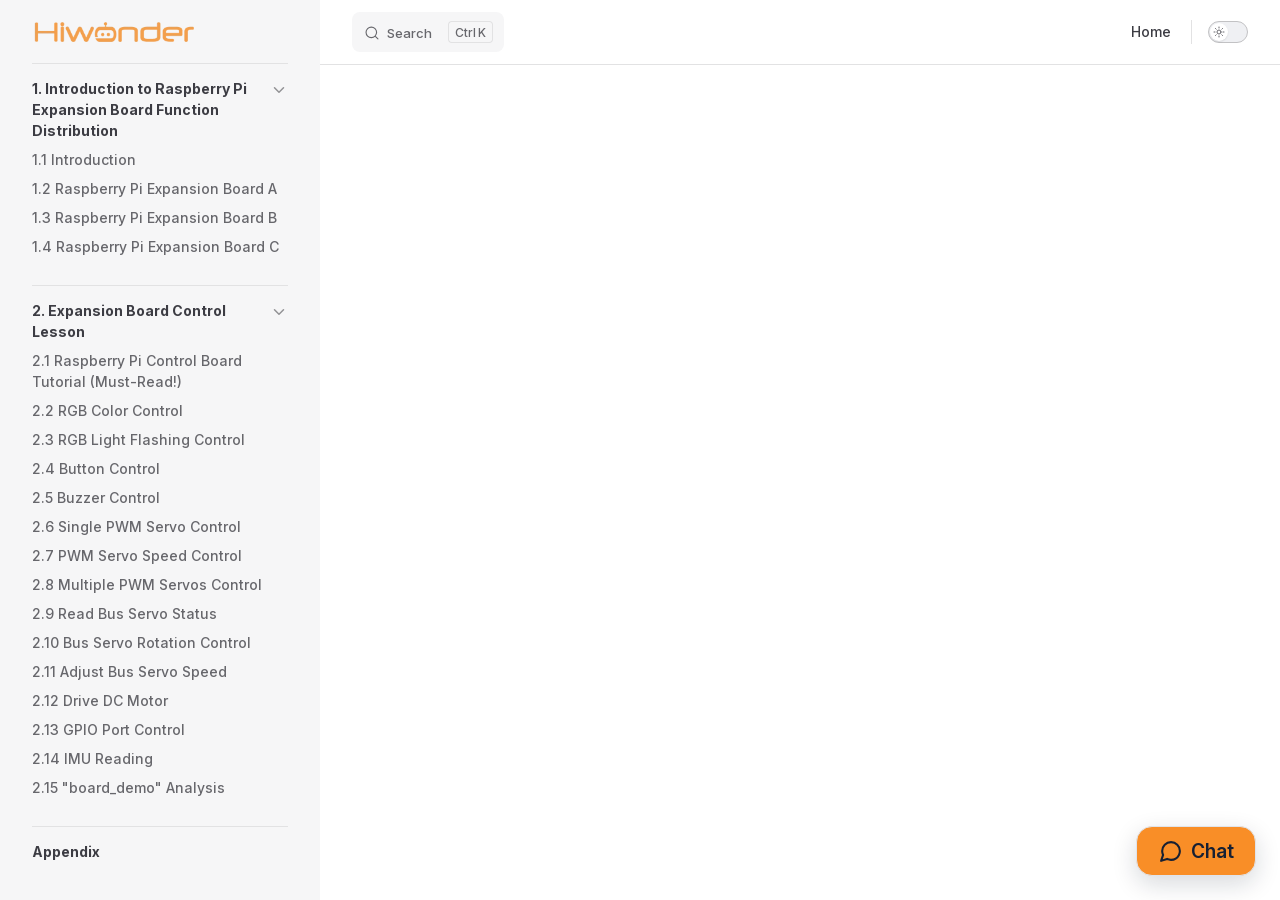
==== commit 628027bd: "内容修改" ====
--- a/projects/Raspberry-Pi-5-Expansion-Board/en/latest/docs/index.html
+++ b/projects/Raspberry-Pi-5-Expansion-Board/en/latest/docs/index.html
@@ -6,21 +6,21 @@
     <title>Raspberry Pi 5 Expansion Board Documentation</title>
     <meta name="description" content="Raspberry Pi 5 Expansion Board robot documentation">
     <meta name="generator" content="VitePress v1.6.4">
-    <link rel="preload stylesheet" href="/projects/Raspberry-Pi-5-Expansion-Board/en/latest/assets/style.BIw85Y99.css" as="style">
+    <link rel="preload stylesheet" href="/projects/Raspberry-Pi-5-Expansion-Board/en/latest/assets/style.BiUfBguA.css" as="style">
     <link rel="preload stylesheet" href="/projects/Raspberry-Pi-5-Expansion-Board/en/latest/vp-icons.css" as="style">
     
-    <script type="module" src="/projects/Raspberry-Pi-5-Expansion-Board/en/latest/assets/app.B3Izd8xf.js"></script>
+    <script type="module" src="/projects/Raspberry-Pi-5-Expansion-Board/en/latest/assets/app.D37iIIQ6.js"></script>
     <link rel="preload" href="/projects/Raspberry-Pi-5-Expansion-Board/en/latest/assets/inter-roman-latin.Di8DUHzh.woff2" as="font" type="font/woff2" crossorigin="">
-    <link rel="modulepreload" href="/projects/Raspberry-Pi-5-Expansion-Board/en/latest/assets/chunks/theme.6KNCdoki.js">
-    <link rel="modulepreload" href="/projects/Raspberry-Pi-5-Expansion-Board/en/latest/assets/chunks/framework.CL8VDagO.js">
-    <link rel="modulepreload" href="/projects/Raspberry-Pi-5-Expansion-Board/en/latest/assets/docs_index.md.CANRqboC.lean.js">
+    <link rel="modulepreload" href="/projects/Raspberry-Pi-5-Expansion-Board/en/latest/assets/chunks/theme.15zksYxb.js">
+    <link rel="modulepreload" href="/projects/Raspberry-Pi-5-Expansion-Board/en/latest/assets/chunks/framework.Dvn6lty2.js">
+    <link rel="modulepreload" href="/projects/Raspberry-Pi-5-Expansion-Board/en/latest/assets/docs_index.md.CkV77jQV.lean.js">
     <link rel="icon" href="/projects/Raspberry-Pi-5-Expansion-Board/en/latest/favicon.ico">
     <script id="check-dark-mode">(()=>{const e=localStorage.getItem("vitepress-theme-appearance")||"auto",a=window.matchMedia("(prefers-color-scheme: dark)").matches;(!e||e==="auto"?a:e==="dark")&&document.documentElement.classList.add("dark")})();</script>
     <script id="check-mac-os">document.documentElement.classList.toggle("mac",/Mac|iPhone|iPod|iPad/i.test(navigator.platform));</script>
   </head>
   <body>
-    <div id="app"><!--[--><div class="Layout" data-v-5d98c3a5><!--[--><!--]--><!--[--><span tabindex="-1" data-v-0b0ada53></span><a href="#VPContent" class="VPSkipLink visually-hidden" data-v-0b0ada53>Skip to content</a><!--]--><!----><header class="VPNav" data-v-5d98c3a5 data-v-ae24b3ad><div class="VPNavBar" data-v-ae24b3ad data-v-6aa21345><div class="wrapper" data-v-6aa21345><div class="container" data-v-6aa21345><div class="title" data-v-6aa21345><div class="VPNavBarTitle has-sidebar" data-v-6aa21345 data-v-1168a8e4><a class="title" href="/projects/Raspberry-Pi-5-Expansion-Board/en/latest/" data-v-1168a8e4><!--[--><!--]--><!--[--><img class="VPImage logo" src="/projects/Raspberry-Pi-5-Expansion-Board/en/latest/e-logo.webp" alt data-v-8426fc1a><!--]--><!----><!--[--><!--]--></a></div></div><div class="content" data-v-6aa21345><div class="content-body" data-v-6aa21345><!--[--><!--]--><div class="VPNavBarSearch search" data-v-6aa21345><!--[--><!----><div id="local-search"><button type="button" class="DocSearch DocSearch-Button" aria-label="Search"><span class="DocSearch-Button-Container"><span class="vp-icon DocSearch-Search-Icon"></span><span class="DocSearch-Button-Placeholder">Search</span></span><span class="DocSearch-Button-Keys"><kbd class="DocSearch-Button-Key"></kbd><kbd class="DocSearch-Button-Key">K</kbd></span></button></div><!--]--></div><nav aria-labelledby="main-nav-aria-label" class="VPNavBarMenu menu" data-v-6aa21345 data-v-dc692963><span id="main-nav-aria-label" class="visually-hidden" data-v-dc692963> Main Navigation </span><!--[--><!--[--><a class="VPLink link vp-external-link-icon VPNavBarMenuLink" href="https://www.hiwonder.net/" target="_self" rel="noreferrer" tabindex="0" data-v-dc692963 data-v-e56f3d57><!--[--><span data-v-e56f3d57>Home</span><!--]--></a><!--]--><!--]--></nav><!----><div class="VPNavBarAppearance appearance" data-v-6aa21345 data-v-6c893767><button class="VPSwitch VPSwitchAppearance" type="button" role="switch" title aria-checked="false" data-v-6c893767 data-v-5337faa4 data-v-1d5665e3><span class="check" data-v-1d5665e3><span class="icon" data-v-1d5665e3><!--[--><span class="vpi-sun sun" data-v-5337faa4></span><span class="vpi-moon moon" data-v-5337faa4></span><!--]--></span></span></button></div><!----><div class="VPFlyout VPNavBarExtra extra" data-v-6aa21345 data-v-bb2aa2f0 data-v-cf11d7a2><button type="button" class="button" aria-haspopup="true" aria-expanded="false" aria-label="extra navigation" data-v-cf11d7a2><span class="vpi-more-horizontal icon" data-v-cf11d7a2></span></button><div class="menu" data-v-cf11d7a2><div class="VPMenu" data-v-cf11d7a2 data-v-b98bc113><!----><!--[--><!--[--><!----><div class="group" data-v-bb2aa2f0><div class="item appearance" data-v-bb2aa2f0><p class="label" data-v-bb2aa2f0>Appearance</p><div class="appearance-action" data-v-bb2aa2f0><button class="VPSwitch VPSwitchAppearance" type="button" role="switch" title aria-checked="false" data-v-bb2aa2f0 data-v-5337faa4 data-v-1d5665e3><span class="check" data-v-1d5665e3><span class="icon" data-v-1d5665e3><!--[--><span class="vpi-sun sun" data-v-5337faa4></span><span class="vpi-moon moon" data-v-5337faa4></span><!--]--></span></span></button></div></div></div><!----><!--]--><!--]--></div></div></div><!--[--><!--]--><button type="button" class="VPNavBarHamburger hamburger" aria-label="mobile navigation" aria-expanded="false" aria-controls="VPNavScreen" data-v-6aa21345 data-v-e5dd9c1c><span class="container" data-v-e5dd9c1c><span class="top" data-v-e5dd9c1c></span><span class="middle" data-v-e5dd9c1c></span><span class="bottom" data-v-e5dd9c1c></span></span></button></div></div></div></div><div class="divider" data-v-6aa21345><div class="divider-line" data-v-6aa21345></div></div></div><!----></header><div class="VPLocalNav has-sidebar empty" data-v-5d98c3a5 data-v-a6f0e41e><div class="container" data-v-a6f0e41e><button class="menu" aria-expanded="false" aria-controls="VPSidebarNav" data-v-a6f0e41e><span class="vpi-align-left menu-icon" data-v-a6f0e41e></span><span class="menu-text" data-v-a6f0e41e>Menu</span></button><div class="VPLocalNavOutlineDropdown" style="--vp-vh:0px;" data-v-a6f0e41e data-v-8a42e2b4><button data-v-8a42e2b4>Return to top</button><!----></div></div></div><aside class="VPSidebar" data-v-5d98c3a5 data-v-319d5ca6><div class="curtain" data-v-319d5ca6></div><nav class="nav" id="VPSidebarNav" aria-labelledby="sidebar-aria-label" tabindex="-1" data-v-319d5ca6><span class="visually-hidden" id="sidebar-aria-label" data-v-319d5ca6> Sidebar Navigation </span><!--[--><!--]--><!--[--><div class="no-transition group" data-v-c40bc020><section class="VPSidebarItem level-0 collapsible is-link" data-v-c40bc020 data-v-b3fd67f8><div class="item" tabindex="0" data-v-b3fd67f8><div class="indicator" data-v-b3fd67f8></div><a class="VPLink link link" href="/projects/Raspberry-Pi-5-Expansion-Board/en/latest/docs/1_Raspberry_Pi_Expansion_Board_Introduction.html" data-v-b3fd67f8><!--[--><h2 class="text" data-v-b3fd67f8>1. Introduction to Raspberry Pi Expansion Board Function Distribution</h2><!--]--></a><div class="caret" role="button" aria-label="toggle section" tabindex="0" data-v-b3fd67f8><span class="vpi-chevron-right caret-icon" data-v-b3fd67f8></span></div></div><div class="items" data-v-b3fd67f8><!--[--><div class="VPSidebarItem level-1 is-link" data-v-b3fd67f8 data-v-b3fd67f8><div class="item" data-v-b3fd67f8><div class="indicator" data-v-b3fd67f8></div><a class="VPLink link link" href="/projects/Raspberry-Pi-5-Expansion-Board/en/latest/docs/1_Raspberry_Pi_Expansion_Board_Introduction.html#_1-1-introduction" data-v-b3fd67f8><!--[--><p class="text" data-v-b3fd67f8>1.1 Introduction</p><!--]--></a><!----></div><!----></div><div class="VPSidebarItem level-1 is-link" data-v-b3fd67f8 data-v-b3fd67f8><div class="item" data-v-b3fd67f8><div class="indicator" data-v-b3fd67f8></div><a class="VPLink link link" href="/projects/Raspberry-Pi-5-Expansion-Board/en/latest/docs/1_Raspberry_Pi_Expansion_Board_Introduction.html#_1-2-raspberry-pi-expansion-board-a" data-v-b3fd67f8><!--[--><p class="text" data-v-b3fd67f8>1.2 Raspberry Pi Expansion Board A</p><!--]--></a><!----></div><!----></div><div class="VPSidebarItem level-1 is-link" data-v-b3fd67f8 data-v-b3fd67f8><div class="item" data-v-b3fd67f8><div class="indicator" data-v-b3fd67f8></div><a class="VPLink link link" href="/projects/Raspberry-Pi-5-Expansion-Board/en/latest/docs/1_Raspberry_Pi_Expansion_Board_Introduction.html#_1-3-raspberry-pi-expansion-board-b" data-v-b3fd67f8><!--[--><p class="text" data-v-b3fd67f8>1.3 Raspberry Pi Expansion Board B</p><!--]--></a><!----></div><!----></div><div class="VPSidebarItem level-1 is-link" data-v-b3fd67f8 data-v-b3fd67f8><div class="item" data-v-b3fd67f8><div class="indicator" data-v-b3fd67f8></div><a class="VPLink link link" href="/projects/Raspberry-Pi-5-Expansion-Board/en/latest/docs/1_Raspberry_Pi_Expansion_Board_Introduction.html#_1-4-raspberry-pi-expansion-board-c" data-v-b3fd67f8><!--[--><p class="text" data-v-b3fd67f8>1.4 Raspberry Pi Expansion Board C</p><!--]--></a><!----></div><!----></div><!--]--></div></section></div><div class="no-transition group" data-v-c40bc020><section class="VPSidebarItem level-0 collapsible is-link" data-v-c40bc020 data-v-b3fd67f8><div class="item" tabindex="0" data-v-b3fd67f8><div class="indicator" data-v-b3fd67f8></div><a class="VPLink link link" href="/projects/Raspberry-Pi-5-Expansion-Board/en/latest/docs/2_Expansion_Board_Control_Lesson.html" data-v-b3fd67f8><!--[--><h2 class="text" data-v-b3fd67f8>2. Expansion Board Control Lesson</h2><!--]--></a><div class="caret" role="button" aria-label="toggle section" tabindex="0" data-v-b3fd67f8><span class="vpi-chevron-right caret-icon" data-v-b3fd67f8></span></div></div><div class="items" data-v-b3fd67f8><!--[--><div class="VPSidebarItem level-1 is-link" data-v-b3fd67f8 data-v-b3fd67f8><div class="item" data-v-b3fd67f8><div class="indicator" data-v-b3fd67f8></div><a class="VPLink link link" href="/projects/Raspberry-Pi-5-Expansion-Board/en/latest/docs/2_Expansion_Board_Control_Lesson.html#_2-1-raspberry-pi-control-board-tutorial-must-read" data-v-b3fd67f8><!--[--><p class="text" data-v-b3fd67f8>2.1 Raspberry Pi Control Board Tutorial (Must-Read!)</p><!--]--></a><!----></div><!----></div><div class="VPSidebarItem level-1 is-link" data-v-b3fd67f8 data-v-b3fd67f8><div class="item" data-v-b3fd67f8><div class="indicator" data-v-b3fd67f8></div><a class="VPLink link link" href="/projects/Raspberry-Pi-5-Expansion-Board/en/latest/docs/2_Expansion_Board_Control_Lesson.html#_2-2-rgb-color-control" data-v-b3fd67f8><!--[--><p class="text" data-v-b3fd67f8>2.2 RGB Color Control</p><!--]--></a><!----></div><!----></div><div class="VPSidebarItem level-1 is-link" data-v-b3fd67f8 data-v-b3fd67f8><div class="item" data-v-b3fd67f8><div class="indicator" data-v-b3fd67f8></div><a class="VPLink link link" href="/projects/Raspberry-Pi-5-Expansion-Board/en/latest/docs/2_Expansion_Board_Control_Lesson.html#_2-3-rgb-light-flashing-control" data-v-b3fd67f8><!--[--><p class="text" data-v-b3fd67f8>2.3 RGB Light Flashing Control</p><!--]--></a><!----></div><!----></div><div class="VPSidebarItem level-1 is-link" data-v-b3fd67f8 data-v-b3fd67f8><div class="item" data-v-b3fd67f8><div class="indicator" data-v-b3fd67f8></div><a class="VPLink link link" href="/projects/Raspberry-Pi-5-Expansion-Board/en/latest/docs/2_Expansion_Board_Control_Lesson.html#_2-4-button-control" data-v-b3fd67f8><!--[--><p class="text" data-v-b3fd67f8>2.4 Button Control</p><!--]--></a><!----></div><!----></div><div class="VPSidebarItem level-1 is-link" data-v-b3fd67f8 data-v-b3fd67f8><div class="item" data-v-b3fd67f8><div class="indicator" data-v-b3fd67f8></div><a class="VPLink link link" href="/projects/Raspberry-Pi-5-Expansion-Board/en/latest/docs/2_Expansion_Board_Control_Lesson.html#_2-5-buzzer-control" data-v-b3fd67f8><!--[--><p class="text" data-v-b3fd67f8>2.5 Buzzer Control</p><!--]--></a><!----></div><!----></div><div class="VPSidebarItem level-1 is-link" data-v-b3fd67f8 data-v-b3fd67f8><div class="item" data-v-b3fd67f8><div class="indicator" data-v-b3fd67f8></div><a class="VPLink link link" href="/projects/Raspberry-Pi-5-Expansion-Board/en/latest/docs/2_Expansion_Board_Control_Lesson.html#_2-6-single-pwm-servo-control" data-v-b3fd67f8><!--[--><p class="text" data-v-b3fd67f8>2.6 Single PWM Servo Control</p><!--]--></a><!----></div><!----></div><div class="VPSidebarItem level-1 is-link" data-v-b3fd67f8 data-v-b3fd67f8><div class="item" data-v-b3fd67f8><div class="indicator" data-v-b3fd67f8></div><a class="VPLink link link" href="/projects/Raspberry-Pi-5-Expansion-Board/en/latest/docs/2_Expansion_Board_Control_Lesson.html#_2-7-pwm-servo-speed-control" data-v-b3fd67f8><!--[--><p class="text" data-v-b3fd67f8>2.7 PWM Servo Speed Control</p><!--]--></a><!----></div><!----></div><div class="VPSidebarItem level-1 is-link" data-v-b3fd67f8 data-v-b3fd67f8><div class="item" data-v-b3fd67f8><div class="indicator" data-v-b3fd67f8></div><a class="VPLink link link" href="/projects/Raspberry-Pi-5-Expansion-Board/en/latest/docs/2_Expansion_Board_Control_Lesson.html#_2-8-multiple-pwm-servos-control" data-v-b3fd67f8><!--[--><p class="text" data-v-b3fd67f8>2.8 Multiple PWM Servos Control</p><!--]--></a><!----></div><!----></div><div class="VPSidebarItem level-1 is-link" data-v-b3fd67f8 data-v-b3fd67f8><div class="item" data-v-b3fd67f8><div class="indicator" data-v-b3fd67f8></div><a class="VPLink link link" href="/projects/Raspberry-Pi-5-Expansion-Board/en/latest/docs/2_Expansion_Board_Control_Lesson.html#_2-9-read-bus-servo-status" data-v-b3fd67f8><!--[--><p class="text" data-v-b3fd67f8>2.9 Read Bus Servo Status</p><!--]--></a><!----></div><!----></div><div class="VPSidebarItem level-1 is-link" data-v-b3fd67f8 data-v-b3fd67f8><div class="item" data-v-b3fd67f8><div class="indicator" data-v-b3fd67f8></div><a class="VPLink link link" href="/projects/Raspberry-Pi-5-Expansion-Board/en/latest/docs/2_Expansion_Board_Control_Lesson.html#_2-10-bus-servo-rotation-control" data-v-b3fd67f8><!--[--><p class="text" data-v-b3fd67f8>2.10 Bus Servo Rotation Control</p><!--]--></a><!----></div><!----></div><div class="VPSidebarItem level-1 is-link" data-v-b3fd67f8 data-v-b3fd67f8><div class="item" data-v-b3fd67f8><div class="indicator" data-v-b3fd67f8></div><a class="VPLink link link" href="/projects/Raspberry-Pi-5-Expansion-Board/en/latest/docs/2_Expansion_Board_Control_Lesson.html#_2-11-adjust-bus-servo-speed" data-v-b3fd67f8><!--[--><p class="text" data-v-b3fd67f8>2.11 Adjust Bus Servo Speed</p><!--]--></a><!----></div><!----></div><div class="VPSidebarItem level-1 is-link" data-v-b3fd67f8 data-v-b3fd67f8><div class="item" data-v-b3fd67f8><div class="indicator" data-v-b3fd67f8></div><a class="VPLink link link" href="/projects/Raspberry-Pi-5-Expansion-Board/en/latest/docs/2_Expansion_Board_Control_Lesson.html#_2-12-drive-dc-motor" data-v-b3fd67f8><!--[--><p class="text" data-v-b3fd67f8>2.12 Drive DC Motor</p><!--]--></a><!----></div><!----></div><div class="VPSidebarItem level-1 is-link" data-v-b3fd67f8 data-v-b3fd67f8><div class="item" data-v-b3fd67f8><div class="indicator" data-v-b3fd67f8></div><a class="VPLink link link" href="/projects/Raspberry-Pi-5-Expansion-Board/en/latest/docs/2_Expansion_Board_Control_Lesson.html#_2-13-gpio-port-control" data-v-b3fd67f8><!--[--><p class="text" data-v-b3fd67f8>2.13 GPIO Port Control</p><!--]--></a><!----></div><!----></div><div class="VPSidebarItem level-1 is-link" data-v-b3fd67f8 data-v-b3fd67f8><div class="item" data-v-b3fd67f8><div class="indicator" data-v-b3fd67f8></div><a class="VPLink link link" href="/projects/Raspberry-Pi-5-Expansion-Board/en/latest/docs/2_Expansion_Board_Control_Lesson.html#_2-14-imu-reading" data-v-b3fd67f8><!--[--><p class="text" data-v-b3fd67f8>2.14 IMU Reading</p><!--]--></a><!----></div><!----></div><div class="VPSidebarItem level-1 is-link" data-v-b3fd67f8 data-v-b3fd67f8><div class="item" data-v-b3fd67f8><div class="indicator" data-v-b3fd67f8></div><a class="VPLink link link" href="/projects/Raspberry-Pi-5-Expansion-Board/en/latest/docs/2_Expansion_Board_Control_Lesson.html#_2-15-board-demo-analysis" data-v-b3fd67f8><!--[--><p class="text" data-v-b3fd67f8>2.15 "board_demo" Analysis</p><!--]--></a><!----></div><!----></div><!--]--></div></section></div><div class="no-transition group" data-v-c40bc020><div class="VPSidebarItem level-0 collapsible is-link" data-v-c40bc020 data-v-b3fd67f8><div class="item" tabindex="0" data-v-b3fd67f8><div class="indicator" data-v-b3fd67f8></div><a class="VPLink link link" href="/projects/Raspberry-Pi-5-Expansion-Board/en/latest/docs/resources_download.html" data-v-b3fd67f8><!--[--><p class="text" data-v-b3fd67f8>Appendix</p><!--]--></a><!----></div><!----></div></div><!--]--><!--[--><!--]--></nav></aside><div class="VPContent has-sidebar" id="VPContent" data-v-5d98c3a5 data-v-1428d186><page-redirect data-v-1428d186></page-redirect></div><!----><!--[--><!--]--></div><!--[--><!----><!--]--><!----><!--]--></div>
-    <script>window.__VP_HASH_MAP__=JSON.parse("{\"docs_1_raspberry_pi_expansion_board_introduction.md\":\"B3eoSJs6\",\"docs_2_expansion_board_control_lesson.md\":\"DBYJWWKZ\",\"docs_index.md\":\"CANRqboC\",\"docs_resources_download.md\":\"CjVIalje\",\"index.md\":\"Ijklv6Z4\"}");window.__VP_SITE_DATA__=JSON.parse("{\"lang\":\"en-US\",\"dir\":\"ltr\",\"title\":\"Raspberry Pi 5 Expansion Board Documentation\",\"description\":\"Raspberry Pi 5 Expansion Board robot documentation\",\"base\":\"/projects/Raspberry-Pi-5-Expansion-Board/en/latest/\",\"head\":[],\"router\":{\"prefetchLinks\":true},\"appearance\":true,\"themeConfig\":{\"siteTitle\":false,\"logo\":\"/e-logo.webp\",\"outline\":[2,3],\"search\":{\"provider\":\"local\",\"options\":{\"translations\":{\"button\":{\"buttonText\":\"Search\",\"buttonAriaLabel\":\"Search\"},\"modal\":{\"searchBox\":{\"resetButtonTitle\":\"Clear search query\",\"resetButtonAriaLabel\":\"Clear search query\",\"cancelButtonText\":\"Cancel\",\"cancelButtonAriaLabel\":\"Cancel\"},\"startScreen\":{\"recentSearchTitle\":\"Recent Searches\",\"noRecentSearchText\":\"No recent searches\",\"suggestedQueryTitle\":\"Suggested Queries\"},\"noResultsScreen\":{\"noResultsText\":\"No results found for\",\"suggestedQueryText\":\"You can try searching for\",\"reportMissingResultsText\":\"Have any queries?\",\"reportMissingResultsLinkText\":\"Report here\"},\"footer\":{\"selectText\":\"to select\",\"navigateText\":\"to navigate\",\"closeText\":\"to close\"}}}}},\"nav\":[{\"text\":\"Home\",\"link\":\"https://www.hiwonder.net/\",\"target\":\"_self\"}],\"sidebar\":[{\"text\":\"1. Introduction to Raspberry Pi Expansion Board Function Distribution\",\"link\":\"/docs/1_Raspberry_Pi_Expansion_Board_Introduction.html\",\"collapsed\":false,\"items\":[{\"text\":\"1.1 Introduction\",\"link\":\"/docs/1_Raspberry_Pi_Expansion_Board_Introduction.html#_1-1-introduction\"},{\"text\":\"1.2 Raspberry Pi Expansion Board A\",\"link\":\"/docs/1_Raspberry_Pi_Expansion_Board_Introduction.html#_1-2-raspberry-pi-expansion-board-a\"},{\"text\":\"1.3 Raspberry Pi Expansion Board B\",\"link\":\"/docs/1_Raspberry_Pi_Expansion_Board_Introduction.html#_1-3-raspberry-pi-expansion-board-b\"},{\"text\":\"1.4 Raspberry Pi Expansion Board C\",\"link\":\"/docs/1_Raspberry_Pi_Expansion_Board_Introduction.html#_1-4-raspberry-pi-expansion-board-c\"}]},{\"text\":\"2. Expansion Board Control Lesson\",\"link\":\"/docs/2_Expansion_Board_Control_Lesson.html\",\"collapsed\":false,\"items\":[{\"text\":\"2.1 Raspberry Pi Control Board Tutorial (Must-Read!)\",\"link\":\"/docs/2_Expansion_Board_Control_Lesson.html#_2-1-raspberry-pi-control-board-tutorial-must-read\"},{\"text\":\"2.2 RGB Color Control\",\"link\":\"/docs/2_Expansion_Board_Control_Lesson.html#_2-2-rgb-color-control\"},{\"text\":\"2.3 RGB Light Flashing Control\",\"link\":\"/docs/2_Expansion_Board_Control_Lesson.html#_2-3-rgb-light-flashing-control\"},{\"text\":\"2.4 Button Control\",\"link\":\"/docs/2_Expansion_Board_Control_Lesson.html#_2-4-button-control\"},{\"text\":\"2.5 Buzzer Control\",\"link\":\"/docs/2_Expansion_Board_Control_Lesson.html#_2-5-buzzer-control\"},{\"text\":\"2.6 Single PWM Servo Control\",\"link\":\"/docs/2_Expansion_Board_Control_Lesson.html#_2-6-single-pwm-servo-control\"},{\"text\":\"2.7 PWM Servo Speed Control\",\"link\":\"/docs/2_Expansion_Board_Control_Lesson.html#_2-7-pwm-servo-speed-control\"},{\"text\":\"2.8 Multiple PWM Servos Control\",\"link\":\"/docs/2_Expansion_Board_Control_Lesson.html#_2-8-multiple-pwm-servos-control\"},{\"text\":\"2.9 Read Bus Servo Status\",\"link\":\"/docs/2_Expansion_Board_Control_Lesson.html#_2-9-read-bus-servo-status\"},{\"text\":\"2.10 Bus Servo Rotation Control\",\"link\":\"/docs/2_Expansion_Board_Control_Lesson.html#_2-10-bus-servo-rotation-control\"},{\"text\":\"2.11 Adjust Bus Servo Speed\",\"link\":\"/docs/2_Expansion_Board_Control_Lesson.html#_2-11-adjust-bus-servo-speed\"},{\"text\":\"2.12 Drive DC Motor\",\"link\":\"/docs/2_Expansion_Board_Control_Lesson.html#_2-12-drive-dc-motor\"},{\"text\":\"2.13 GPIO Port Control\",\"link\":\"/docs/2_Expansion_Board_Control_Lesson.html#_2-13-gpio-port-control\"},{\"text\":\"2.14 IMU Reading\",\"link\":\"/docs/2_Expansion_Board_Control_Lesson.html#_2-14-imu-reading\"},{\"text\":\"2.15 \\\"board_demo\\\" Analysis\",\"link\":\"/docs/2_Expansion_Board_Control_Lesson.html#_2-15-board-demo-analysis\"}]},{\"text\":\"Appendix\",\"link\":\"/docs/resources_download.html\",\"collapsed\":false,\"items\":[]}]},\"locales\":{},\"scrollOffset\":134,\"cleanUrls\":false}");</script>
+    <div id="app"><!--[--><div class="Layout" data-v-a9a9e638><!--[--><!--]--><!--[--><span tabindex="-1" data-v-492508fc></span><a href="#VPContent" class="VPSkipLink visually-hidden" data-v-492508fc>Skip to content</a><!--]--><!----><header class="VPNav" data-v-a9a9e638 data-v-f1e365da><div class="VPNavBar" data-v-f1e365da data-v-822684d1><div class="wrapper" data-v-822684d1><div class="container" data-v-822684d1><div class="title" data-v-822684d1><div class="VPNavBarTitle has-sidebar" data-v-822684d1 data-v-0f4f798b><a class="title" href="/projects/Raspberry-Pi-5-Expansion-Board/en/latest/" data-v-0f4f798b><!--[--><!--]--><!--[--><img class="VPImage logo" src="/projects/Raspberry-Pi-5-Expansion-Board/en/latest/e-logo.webp" alt data-v-35a7d0b8><!--]--><!----><!--[--><!--]--></a></div></div><div class="content" data-v-822684d1><div class="content-body" data-v-822684d1><!--[--><!--]--><div class="VPNavBarSearch search" data-v-822684d1><!--[--><!----><div id="local-search"><button type="button" class="DocSearch DocSearch-Button" aria-label="Search"><span class="DocSearch-Button-Container"><span class="vp-icon DocSearch-Search-Icon"></span><span class="DocSearch-Button-Placeholder">Search</span></span><span class="DocSearch-Button-Keys"><kbd class="DocSearch-Button-Key"></kbd><kbd class="DocSearch-Button-Key">K</kbd></span></button></div><!--]--></div><nav aria-labelledby="main-nav-aria-label" class="VPNavBarMenu menu" data-v-822684d1 data-v-e6d46098><span id="main-nav-aria-label" class="visually-hidden" data-v-e6d46098> Main Navigation </span><!--[--><!--[--><a class="VPLink link vp-external-link-icon VPNavBarMenuLink" href="https://www.hiwonder.net/" target="_self" rel="noreferrer" tabindex="0" data-v-e6d46098 data-v-956ec74c><!--[--><span data-v-956ec74c>Home</span><!--]--></a><!--]--><!--]--></nav><!----><div class="VPNavBarAppearance appearance" data-v-822684d1 data-v-af096f4a><button class="VPSwitch VPSwitchAppearance" type="button" role="switch" title aria-checked="false" data-v-af096f4a data-v-e40a8bb6 data-v-4a1c76db><span class="check" data-v-4a1c76db><span class="icon" data-v-4a1c76db><!--[--><span class="vpi-sun sun" data-v-e40a8bb6></span><span class="vpi-moon moon" data-v-e40a8bb6></span><!--]--></span></span></button></div><!----><div class="VPFlyout VPNavBarExtra extra" data-v-822684d1 data-v-925effce data-v-04f5c5e9><button type="button" class="button" aria-haspopup="true" aria-expanded="false" aria-label="extra navigation" data-v-04f5c5e9><span class="vpi-more-horizontal icon" data-v-04f5c5e9></span></button><div class="menu" data-v-04f5c5e9><div class="VPMenu" data-v-04f5c5e9 data-v-7dd3104a><!----><!--[--><!--[--><!----><div class="group" data-v-925effce><div class="item appearance" data-v-925effce><p class="label" data-v-925effce>Appearance</p><div class="appearance-action" data-v-925effce><button class="VPSwitch VPSwitchAppearance" type="button" role="switch" title aria-checked="false" data-v-925effce data-v-e40a8bb6 data-v-4a1c76db><span class="check" data-v-4a1c76db><span class="icon" data-v-4a1c76db><!--[--><span class="vpi-sun sun" data-v-e40a8bb6></span><span class="vpi-moon moon" data-v-e40a8bb6></span><!--]--></span></span></button></div></div></div><!----><!--]--><!--]--></div></div></div><!--[--><!--]--><button type="button" class="VPNavBarHamburger hamburger" aria-label="mobile navigation" aria-expanded="false" aria-controls="VPNavScreen" data-v-822684d1 data-v-5dea55bf><span class="container" data-v-5dea55bf><span class="top" data-v-5dea55bf></span><span class="middle" data-v-5dea55bf></span><span class="bottom" data-v-5dea55bf></span></span></button></div></div></div></div><div class="divider" data-v-822684d1><div class="divider-line" data-v-822684d1></div></div></div><!----></header><div class="VPLocalNav has-sidebar empty" data-v-a9a9e638 data-v-070ab83d><div class="container" data-v-070ab83d><button class="menu" aria-expanded="false" aria-controls="VPSidebarNav" data-v-070ab83d><span class="vpi-align-left menu-icon" data-v-070ab83d></span><span class="menu-text" data-v-070ab83d>Menu</span></button><div class="VPLocalNavOutlineDropdown" style="--vp-vh:0px;" data-v-070ab83d data-v-168ddf5d><button data-v-168ddf5d>Return to top</button><!----></div></div></div><aside class="VPSidebar" data-v-a9a9e638 data-v-18756405><div class="curtain" data-v-18756405></div><nav class="nav" id="VPSidebarNav" aria-labelledby="sidebar-aria-label" tabindex="-1" data-v-18756405><span class="visually-hidden" id="sidebar-aria-label" data-v-18756405> Sidebar Navigation </span><!--[--><!--]--><!--[--><div class="no-transition group" data-v-9e426adc><section class="VPSidebarItem level-0 collapsible is-link" data-v-9e426adc data-v-a4b0d9bf><div class="item" tabindex="0" data-v-a4b0d9bf><div class="indicator" data-v-a4b0d9bf></div><a class="VPLink link link" href="/projects/Raspberry-Pi-5-Expansion-Board/en/latest/docs/1_Raspberry_Pi_Expansion_Board_Introduction.html" data-v-a4b0d9bf><!--[--><h2 class="text" data-v-a4b0d9bf>1. Introduction to Raspberry Pi Expansion Board Function Distribution</h2><!--]--></a><div class="caret" role="button" aria-label="toggle section" tabindex="0" data-v-a4b0d9bf><span class="vpi-chevron-right caret-icon" data-v-a4b0d9bf></span></div></div><div class="items" data-v-a4b0d9bf><!--[--><div class="VPSidebarItem level-1 is-link" data-v-a4b0d9bf data-v-a4b0d9bf><div class="item" data-v-a4b0d9bf><div class="indicator" data-v-a4b0d9bf></div><a class="VPLink link link" href="/projects/Raspberry-Pi-5-Expansion-Board/en/latest/docs/1_Raspberry_Pi_Expansion_Board_Introduction.html#_1-1-introduction" data-v-a4b0d9bf><!--[--><p class="text" data-v-a4b0d9bf>1.1 Introduction</p><!--]--></a><!----></div><!----></div><div class="VPSidebarItem level-1 is-link" data-v-a4b0d9bf data-v-a4b0d9bf><div class="item" data-v-a4b0d9bf><div class="indicator" data-v-a4b0d9bf></div><a class="VPLink link link" href="/projects/Raspberry-Pi-5-Expansion-Board/en/latest/docs/1_Raspberry_Pi_Expansion_Board_Introduction.html#_1-2-raspberry-pi-expansion-board-a" data-v-a4b0d9bf><!--[--><p class="text" data-v-a4b0d9bf>1.2 Raspberry Pi Expansion Board A</p><!--]--></a><!----></div><!----></div><div class="VPSidebarItem level-1 is-link" data-v-a4b0d9bf data-v-a4b0d9bf><div class="item" data-v-a4b0d9bf><div class="indicator" data-v-a4b0d9bf></div><a class="VPLink link link" href="/projects/Raspberry-Pi-5-Expansion-Board/en/latest/docs/1_Raspberry_Pi_Expansion_Board_Introduction.html#_1-3-raspberry-pi-expansion-board-b" data-v-a4b0d9bf><!--[--><p class="text" data-v-a4b0d9bf>1.3 Raspberry Pi Expansion Board B</p><!--]--></a><!----></div><!----></div><div class="VPSidebarItem level-1 is-link" data-v-a4b0d9bf data-v-a4b0d9bf><div class="item" data-v-a4b0d9bf><div class="indicator" data-v-a4b0d9bf></div><a class="VPLink link link" href="/projects/Raspberry-Pi-5-Expansion-Board/en/latest/docs/1_Raspberry_Pi_Expansion_Board_Introduction.html#_1-4-raspberry-pi-expansion-board-c" data-v-a4b0d9bf><!--[--><p class="text" data-v-a4b0d9bf>1.4 Raspberry Pi Expansion Board C</p><!--]--></a><!----></div><!----></div><!--]--></div></section></div><div class="no-transition group" data-v-9e426adc><section class="VPSidebarItem level-0 collapsible is-link" data-v-9e426adc data-v-a4b0d9bf><div class="item" tabindex="0" data-v-a4b0d9bf><div class="indicator" data-v-a4b0d9bf></div><a class="VPLink link link" href="/projects/Raspberry-Pi-5-Expansion-Board/en/latest/docs/2_Expansion_Board_Control_Lesson.html" data-v-a4b0d9bf><!--[--><h2 class="text" data-v-a4b0d9bf>2. Expansion Board Control Lesson</h2><!--]--></a><div class="caret" role="button" aria-label="toggle section" tabindex="0" data-v-a4b0d9bf><span class="vpi-chevron-right caret-icon" data-v-a4b0d9bf></span></div></div><div class="items" data-v-a4b0d9bf><!--[--><div class="VPSidebarItem level-1 is-link" data-v-a4b0d9bf data-v-a4b0d9bf><div class="item" data-v-a4b0d9bf><div class="indicator" data-v-a4b0d9bf></div><a class="VPLink link link" href="/projects/Raspberry-Pi-5-Expansion-Board/en/latest/docs/2_Expansion_Board_Control_Lesson.html#_2-1-raspberry-pi-control-board-tutorial-must-read" data-v-a4b0d9bf><!--[--><p class="text" data-v-a4b0d9bf>2.1 Raspberry Pi Control Board Tutorial (Must-Read!)</p><!--]--></a><!----></div><!----></div><div class="VPSidebarItem level-1 is-link" data-v-a4b0d9bf data-v-a4b0d9bf><div class="item" data-v-a4b0d9bf><div class="indicator" data-v-a4b0d9bf></div><a class="VPLink link link" href="/projects/Raspberry-Pi-5-Expansion-Board/en/latest/docs/2_Expansion_Board_Control_Lesson.html#_2-2-rgb-color-control" data-v-a4b0d9bf><!--[--><p class="text" data-v-a4b0d9bf>2.2 RGB Color Control</p><!--]--></a><!----></div><!----></div><div class="VPSidebarItem level-1 is-link" data-v-a4b0d9bf data-v-a4b0d9bf><div class="item" data-v-a4b0d9bf><div class="indicator" data-v-a4b0d9bf></div><a class="VPLink link link" href="/projects/Raspberry-Pi-5-Expansion-Board/en/latest/docs/2_Expansion_Board_Control_Lesson.html#_2-3-rgb-light-flashing-control" data-v-a4b0d9bf><!--[--><p class="text" data-v-a4b0d9bf>2.3 RGB Light Flashing Control</p><!--]--></a><!----></div><!----></div><div class="VPSidebarItem level-1 is-link" data-v-a4b0d9bf data-v-a4b0d9bf><div class="item" data-v-a4b0d9bf><div class="indicator" data-v-a4b0d9bf></div><a class="VPLink link link" href="/projects/Raspberry-Pi-5-Expansion-Board/en/latest/docs/2_Expansion_Board_Control_Lesson.html#_2-4-button-control" data-v-a4b0d9bf><!--[--><p class="text" data-v-a4b0d9bf>2.4 Button Control</p><!--]--></a><!----></div><!----></div><div class="VPSidebarItem level-1 is-link" data-v-a4b0d9bf data-v-a4b0d9bf><div class="item" data-v-a4b0d9bf><div class="indicator" data-v-a4b0d9bf></div><a class="VPLink link link" href="/projects/Raspberry-Pi-5-Expansion-Board/en/latest/docs/2_Expansion_Board_Control_Lesson.html#_2-5-buzzer-control" data-v-a4b0d9bf><!--[--><p class="text" data-v-a4b0d9bf>2.5 Buzzer Control</p><!--]--></a><!----></div><!----></div><div class="VPSidebarItem level-1 is-link" data-v-a4b0d9bf data-v-a4b0d9bf><div class="item" data-v-a4b0d9bf><div class="indicator" data-v-a4b0d9bf></div><a class="VPLink link link" href="/projects/Raspberry-Pi-5-Expansion-Board/en/latest/docs/2_Expansion_Board_Control_Lesson.html#_2-6-single-pwm-servo-control" data-v-a4b0d9bf><!--[--><p class="text" data-v-a4b0d9bf>2.6 Single PWM Servo Control</p><!--]--></a><!----></div><!----></div><div class="VPSidebarItem level-1 is-link" data-v-a4b0d9bf data-v-a4b0d9bf><div class="item" data-v-a4b0d9bf><div class="indicator" data-v-a4b0d9bf></div><a class="VPLink link link" href="/projects/Raspberry-Pi-5-Expansion-Board/en/latest/docs/2_Expansion_Board_Control_Lesson.html#_2-7-pwm-servo-speed-control" data-v-a4b0d9bf><!--[--><p class="text" data-v-a4b0d9bf>2.7 PWM Servo Speed Control</p><!--]--></a><!----></div><!----></div><div class="VPSidebarItem level-1 is-link" data-v-a4b0d9bf data-v-a4b0d9bf><div class="item" data-v-a4b0d9bf><div class="indicator" data-v-a4b0d9bf></div><a class="VPLink link link" href="/projects/Raspberry-Pi-5-Expansion-Board/en/latest/docs/2_Expansion_Board_Control_Lesson.html#_2-8-multiple-pwm-servos-control" data-v-a4b0d9bf><!--[--><p class="text" data-v-a4b0d9bf>2.8 Multiple PWM Servos Control</p><!--]--></a><!----></div><!----></div><div class="VPSidebarItem level-1 is-link" data-v-a4b0d9bf data-v-a4b0d9bf><div class="item" data-v-a4b0d9bf><div class="indicator" data-v-a4b0d9bf></div><a class="VPLink link link" href="/projects/Raspberry-Pi-5-Expansion-Board/en/latest/docs/2_Expansion_Board_Control_Lesson.html#_2-9-read-bus-servo-status" data-v-a4b0d9bf><!--[--><p class="text" data-v-a4b0d9bf>2.9 Read Bus Servo Status</p><!--]--></a><!----></div><!----></div><div class="VPSidebarItem level-1 is-link" data-v-a4b0d9bf data-v-a4b0d9bf><div class="item" data-v-a4b0d9bf><div class="indicator" data-v-a4b0d9bf></div><a class="VPLink link link" href="/projects/Raspberry-Pi-5-Expansion-Board/en/latest/docs/2_Expansion_Board_Control_Lesson.html#_2-10-bus-servo-rotation-control" data-v-a4b0d9bf><!--[--><p class="text" data-v-a4b0d9bf>2.10 Bus Servo Rotation Control</p><!--]--></a><!----></div><!----></div><div class="VPSidebarItem level-1 is-link" data-v-a4b0d9bf data-v-a4b0d9bf><div class="item" data-v-a4b0d9bf><div class="indicator" data-v-a4b0d9bf></div><a class="VPLink link link" href="/projects/Raspberry-Pi-5-Expansion-Board/en/latest/docs/2_Expansion_Board_Control_Lesson.html#_2-11-adjust-bus-servo-speed" data-v-a4b0d9bf><!--[--><p class="text" data-v-a4b0d9bf>2.11 Adjust Bus Servo Speed</p><!--]--></a><!----></div><!----></div><div class="VPSidebarItem level-1 is-link" data-v-a4b0d9bf data-v-a4b0d9bf><div class="item" data-v-a4b0d9bf><div class="indicator" data-v-a4b0d9bf></div><a class="VPLink link link" href="/projects/Raspberry-Pi-5-Expansion-Board/en/latest/docs/2_Expansion_Board_Control_Lesson.html#_2-12-drive-dc-motor" data-v-a4b0d9bf><!--[--><p class="text" data-v-a4b0d9bf>2.12 Drive DC Motor</p><!--]--></a><!----></div><!----></div><div class="VPSidebarItem level-1 is-link" data-v-a4b0d9bf data-v-a4b0d9bf><div class="item" data-v-a4b0d9bf><div class="indicator" data-v-a4b0d9bf></div><a class="VPLink link link" href="/projects/Raspberry-Pi-5-Expansion-Board/en/latest/docs/2_Expansion_Board_Control_Lesson.html#_2-13-gpio-port-control" data-v-a4b0d9bf><!--[--><p class="text" data-v-a4b0d9bf>2.13 GPIO Port Control</p><!--]--></a><!----></div><!----></div><div class="VPSidebarItem level-1 is-link" data-v-a4b0d9bf data-v-a4b0d9bf><div class="item" data-v-a4b0d9bf><div class="indicator" data-v-a4b0d9bf></div><a class="VPLink link link" href="/projects/Raspberry-Pi-5-Expansion-Board/en/latest/docs/2_Expansion_Board_Control_Lesson.html#_2-14-imu-reading" data-v-a4b0d9bf><!--[--><p class="text" data-v-a4b0d9bf>2.14 IMU Reading</p><!--]--></a><!----></div><!----></div><div class="VPSidebarItem level-1 is-link" data-v-a4b0d9bf data-v-a4b0d9bf><div class="item" data-v-a4b0d9bf><div class="indicator" data-v-a4b0d9bf></div><a class="VPLink link link" href="/projects/Raspberry-Pi-5-Expansion-Board/en/latest/docs/2_Expansion_Board_Control_Lesson.html#_2-15-board-demo-analysis" data-v-a4b0d9bf><!--[--><p class="text" data-v-a4b0d9bf>2.15 "board_demo" Analysis</p><!--]--></a><!----></div><!----></div><!--]--></div></section></div><div class="no-transition group" data-v-9e426adc><div class="VPSidebarItem level-0 collapsible is-link" data-v-9e426adc data-v-a4b0d9bf><div class="item" tabindex="0" data-v-a4b0d9bf><div class="indicator" data-v-a4b0d9bf></div><a class="VPLink link link" href="/projects/Raspberry-Pi-5-Expansion-Board/en/latest/docs/resources_download.html" data-v-a4b0d9bf><!--[--><p class="text" data-v-a4b0d9bf>Appendix</p><!--]--></a><!----></div><!----></div></div><!--]--><!--[--><!--]--></nav></aside><div class="VPContent has-sidebar" id="VPContent" data-v-a9a9e638 data-v-91765379><page-redirect data-v-91765379></page-redirect></div><!----><!--[--><!--]--></div><!--[--><!----><!--]--><!----><div class="feedback-widget"><!----><button class="feedback-widget__trigger" type="button" aria-expanded="false" aria-label="Open feedback form"><span class="feedback-widget__icon" aria-hidden="true"><svg viewBox="0 0 24 24" focusable="false"><path d="M21 11.5a8.4 8.4 0 0 1-.9 3.8 8.5 8.5 0 0 1-7.6 4.7 8.4 8.4 0 0 1-3.8-.9L3 21l1.9-5.7A8.4 8.4 0 0 1 4 11.5 8.5 8.5 0 0 1 12.5 3 8.5 8.5 0 0 1 21 11.5Z"></path></svg></span><span>Chat</span></button></div><!--]--></div>
+    <script>window.__VP_HASH_MAP__=JSON.parse("{\"docs_1_raspberry_pi_expansion_board_introduction.md\":\"igqm5-uv\",\"docs_2_expansion_board_control_lesson.md\":\"Cz7adfbe\",\"docs_index.md\":\"CkV77jQV\",\"docs_resources_download.md\":\"C0V9melT\",\"index.md\":\"Cz64CsEx\"}");window.__VP_SITE_DATA__=JSON.parse("{\"lang\":\"en-US\",\"dir\":\"ltr\",\"title\":\"Raspberry Pi 5 Expansion Board Documentation\",\"description\":\"Raspberry Pi 5 Expansion Board robot documentation\",\"base\":\"/projects/Raspberry-Pi-5-Expansion-Board/en/latest/\",\"head\":[],\"router\":{\"prefetchLinks\":true},\"appearance\":true,\"themeConfig\":{\"siteTitle\":false,\"logo\":\"/e-logo.webp\",\"outline\":[2,3],\"search\":{\"provider\":\"local\",\"options\":{\"translations\":{\"button\":{\"buttonText\":\"Search\",\"buttonAriaLabel\":\"Search\"},\"modal\":{\"searchBox\":{\"resetButtonTitle\":\"Clear search query\",\"resetButtonAriaLabel\":\"Clear search query\",\"cancelButtonText\":\"Cancel\",\"cancelButtonAriaLabel\":\"Cancel\"},\"startScreen\":{\"recentSearchTitle\":\"Recent Searches\",\"noRecentSearchText\":\"No recent searches\",\"suggestedQueryTitle\":\"Suggested Queries\"},\"noResultsScreen\":{\"noResultsText\":\"No results found for\",\"suggestedQueryText\":\"You can try searching for\",\"reportMissingResultsText\":\"Have any queries?\",\"reportMissingResultsLinkText\":\"Report here\"},\"footer\":{\"selectText\":\"to select\",\"navigateText\":\"to navigate\",\"closeText\":\"to close\"}}}}},\"nav\":[{\"text\":\"Home\",\"link\":\"https://www.hiwonder.net/\",\"target\":\"_self\"}],\"sidebar\":[{\"text\":\"1. Introduction to Raspberry Pi Expansion Board Function Distribution\",\"link\":\"/docs/1_Raspberry_Pi_Expansion_Board_Introduction.html\",\"collapsed\":false,\"items\":[{\"text\":\"1.1 Introduction\",\"link\":\"/docs/1_Raspberry_Pi_Expansion_Board_Introduction.html#_1-1-introduction\"},{\"text\":\"1.2 Raspberry Pi Expansion Board A\",\"link\":\"/docs/1_Raspberry_Pi_Expansion_Board_Introduction.html#_1-2-raspberry-pi-expansion-board-a\"},{\"text\":\"1.3 Raspberry Pi Expansion Board B\",\"link\":\"/docs/1_Raspberry_Pi_Expansion_Board_Introduction.html#_1-3-raspberry-pi-expansion-board-b\"},{\"text\":\"1.4 Raspberry Pi Expansion Board C\",\"link\":\"/docs/1_Raspberry_Pi_Expansion_Board_Introduction.html#_1-4-raspberry-pi-expansion-board-c\"}]},{\"text\":\"2. Expansion Board Control Lesson\",\"link\":\"/docs/2_Expansion_Board_Control_Lesson.html\",\"collapsed\":false,\"items\":[{\"text\":\"2.1 Raspberry Pi Control Board Tutorial (Must-Read!)\",\"link\":\"/docs/2_Expansion_Board_Control_Lesson.html#_2-1-raspberry-pi-control-board-tutorial-must-read\"},{\"text\":\"2.2 RGB Color Control\",\"link\":\"/docs/2_Expansion_Board_Control_Lesson.html#_2-2-rgb-color-control\"},{\"text\":\"2.3 RGB Light Flashing Control\",\"link\":\"/docs/2_Expansion_Board_Control_Lesson.html#_2-3-rgb-light-flashing-control\"},{\"text\":\"2.4 Button Control\",\"link\":\"/docs/2_Expansion_Board_Control_Lesson.html#_2-4-button-control\"},{\"text\":\"2.5 Buzzer Control\",\"link\":\"/docs/2_Expansion_Board_Control_Lesson.html#_2-5-buzzer-control\"},{\"text\":\"2.6 Single PWM Servo Control\",\"link\":\"/docs/2_Expansion_Board_Control_Lesson.html#_2-6-single-pwm-servo-control\"},{\"text\":\"2.7 PWM Servo Speed Control\",\"link\":\"/docs/2_Expansion_Board_Control_Lesson.html#_2-7-pwm-servo-speed-control\"},{\"text\":\"2.8 Multiple PWM Servos Control\",\"link\":\"/docs/2_Expansion_Board_Control_Lesson.html#_2-8-multiple-pwm-servos-control\"},{\"text\":\"2.9 Read Bus Servo Status\",\"link\":\"/docs/2_Expansion_Board_Control_Lesson.html#_2-9-read-bus-servo-status\"},{\"text\":\"2.10 Bus Servo Rotation Control\",\"link\":\"/docs/2_Expansion_Board_Control_Lesson.html#_2-10-bus-servo-rotation-control\"},{\"text\":\"2.11 Adjust Bus Servo Speed\",\"link\":\"/docs/2_Expansion_Board_Control_Lesson.html#_2-11-adjust-bus-servo-speed\"},{\"text\":\"2.12 Drive DC Motor\",\"link\":\"/docs/2_Expansion_Board_Control_Lesson.html#_2-12-drive-dc-motor\"},{\"text\":\"2.13 GPIO Port Control\",\"link\":\"/docs/2_Expansion_Board_Control_Lesson.html#_2-13-gpio-port-control\"},{\"text\":\"2.14 IMU Reading\",\"link\":\"/docs/2_Expansion_Board_Control_Lesson.html#_2-14-imu-reading\"},{\"text\":\"2.15 \\\"board_demo\\\" Analysis\",\"link\":\"/docs/2_Expansion_Board_Control_Lesson.html#_2-15-board-demo-analysis\"}]},{\"text\":\"Appendix\",\"link\":\"/docs/resources_download.html\",\"collapsed\":false,\"items\":[]}]},\"locales\":{},\"scrollOffset\":134,\"cleanUrls\":false}");</script>
     
   </body>
 </html>
--- a/projects/Raspberry-Pi-5-Expansion-Board/en/latest/assets/style.BiUfBguA.css
+++ b/projects/Raspberry-Pi-5-Expansion-Board/en/latest/assets/style.BiUfBguA.css
@@ -0,0 +1,6010 @@
+
+
+@font-face {
+  font-family: Inter;
+  font-style: normal;
+  font-weight: 100 900;
+  font-display: swap;
+  src: url('/projects/Raspberry-Pi-5-Expansion-Board/en/latest/assets/inter-roman-cyrillic-ext.BBPuwvHQ.woff2') format('woff2');
+  unicode-range: U+0460-052F, U+1C80-1C88, U+20B4, U+2DE0-2DFF, U+A640-A69F,
+    U+FE2E-FE2F;
+}
+
+@font-face {
+  font-family: Inter;
+  font-style: normal;
+  font-weight: 100 900;
+  font-display: swap;
+  src: url('/projects/Raspberry-Pi-5-Expansion-Board/en/latest/assets/inter-roman-cyrillic.C5lxZ8CY.woff2') format('woff2');
+  unicode-range: U+0301, U+0400-045F, U+0490-0491, U+04B0-04B1, U+2116;
+}
+
+@font-face {
+  font-family: Inter;
+  font-style: normal;
+  font-weight: 100 900;
+  font-display: swap;
+  src: url('/projects/Raspberry-Pi-5-Expansion-Board/en/latest/assets/inter-roman-greek-ext.CqjqNYQ-.woff2') format('woff2');
+  unicode-range: U+1F00-1FFF;
+}
+
+@font-face {
+  font-family: Inter;
+  font-style: normal;
+  font-weight: 100 900;
+  font-display: swap;
+  src: url('/projects/Raspberry-Pi-5-Expansion-Board/en/latest/assets/inter-roman-greek.BBVDIX6e.woff2') format('woff2');
+  unicode-range: U+0370-0377, U+037A-037F, U+0384-038A, U+038C, U+038E-03A1,
+    U+03A3-03FF;
+}
+
+@font-face {
+  font-family: Inter;
+  font-style: normal;
+  font-weight: 100 900;
+  font-display: swap;
+  src: url('/projects/Raspberry-Pi-5-Expansion-Board/en/latest/assets/inter-roman-vietnamese.BjW4sHH5.woff2') format('woff2');
+  unicode-range: U+0102-0103, U+0110-0111, U+0128-0129, U+0168-0169,
+    U+01A0-01A1, U+01AF-01B0, U+0300-0301, U+0303-0304, U+0308-0309, U+0323,
+    U+0329, U+1EA0-1EF9, U+20AB;
+}
+
+@font-face {
+  font-family: Inter;
+  font-style: normal;
+  font-weight: 100 900;
+  font-display: swap;
+  src: url('/projects/Raspberry-Pi-5-Expansion-Board/en/latest/assets/inter-roman-latin-ext.4ZJIpNVo.woff2') format('woff2');
+  unicode-range: U+0100-02AF, U+0304, U+0308, U+0329, U+1E00-1E9F, U+1EF2-1EFF,
+    U+2020, U+20A0-20AB, U+20AD-20C0, U+2113, U+2C60-2C7F, U+A720-A7FF;
+}
+
+@font-face {
+  font-family: Inter;
+  font-style: normal;
+  font-weight: 100 900;
+  font-display: swap;
+  src: url('/projects/Raspberry-Pi-5-Expansion-Board/en/latest/assets/inter-roman-latin.Di8DUHzh.woff2') format('woff2');
+  unicode-range: U+0000-00FF, U+0131, U+0152-0153, U+02BB-02BC, U+02C6, U+02DA,
+    U+02DC, U+0304, U+0308, U+0329, U+2000-206F, U+2074, U+20AC, U+2122, U+2191,
+    U+2193, U+2212, U+2215, U+FEFF, U+FFFD;
+}
+
+@font-face {
+  font-family: Inter;
+  font-style: italic;
+  font-weight: 100 900;
+  font-display: swap;
+  src: url('/projects/Raspberry-Pi-5-Expansion-Board/en/latest/assets/inter-italic-cyrillic-ext.r48I6akx.woff2') format('woff2');
+  unicode-range: U+0460-052F, U+1C80-1C88, U+20B4, U+2DE0-2DFF, U+A640-A69F,
+    U+FE2E-FE2F;
+}
+
+@font-face {
+  font-family: Inter;
+  font-style: italic;
+  font-weight: 100 900;
+  font-display: swap;
+  src: url('/projects/Raspberry-Pi-5-Expansion-Board/en/latest/assets/inter-italic-cyrillic.By2_1cv3.woff2') format('woff2');
+  unicode-range: U+0301, U+0400-045F, U+0490-0491, U+04B0-04B1, U+2116;
+}
+
+@font-face {
+  font-family: Inter;
+  font-style: italic;
+  font-weight: 100 900;
+  font-display: swap;
+  src: url('/projects/Raspberry-Pi-5-Expansion-Board/en/latest/assets/inter-italic-greek-ext.1u6EdAuj.woff2') format('woff2');
+  unicode-range: U+1F00-1FFF;
+}
+
+@font-face {
+  font-family: Inter;
+  font-style: italic;
+  font-weight: 100 900;
+  font-display: swap;
+  src: url('/projects/Raspberry-Pi-5-Expansion-Board/en/latest/assets/inter-italic-greek.DJ8dCoTZ.woff2') format('woff2');
+  unicode-range: U+0370-0377, U+037A-037F, U+0384-038A, U+038C, U+038E-03A1,
+    U+03A3-03FF;
+}
+
+@font-face {
+  font-family: Inter;
+  font-style: italic;
+  font-weight: 100 900;
+  font-display: swap;
+  src: url('/projects/Raspberry-Pi-5-Expansion-Board/en/latest/assets/inter-italic-vietnamese.BSbpV94h.woff2') format('woff2');
+  unicode-range: U+0102-0103, U+0110-0111, U+0128-0129, U+0168-0169,
+    U+01A0-01A1, U+01AF-01B0, U+0300-0301, U+0303-0304, U+0308-0309, U+0323,
+    U+0329, U+1EA0-1EF9, U+20AB;
+}
+
+@font-face {
+  font-family: Inter;
+  font-style: italic;
+  font-weight: 100 900;
+  font-display: swap;
+  src: url('/projects/Raspberry-Pi-5-Expansion-Board/en/latest/assets/inter-italic-latin-ext.CN1xVJS-.woff2') format('woff2');
+  unicode-range: U+0100-02AF, U+0304, U+0308, U+0329, U+1E00-1E9F, U+1EF2-1EFF,
+    U+2020, U+20A0-20AB, U+20AD-20C0, U+2113, U+2C60-2C7F, U+A720-A7FF;
+}
+
+@font-face {
+  font-family: Inter;
+  font-style: italic;
+  font-weight: 100 900;
+  font-display: swap;
+  src: url('/projects/Raspberry-Pi-5-Expansion-Board/en/latest/assets/inter-italic-latin.C2AdPX0b.woff2') format('woff2');
+  unicode-range: U+0000-00FF, U+0131, U+0152-0153, U+02BB-02BC, U+02C6, U+02DA,
+    U+02DC, U+0304, U+0308, U+0329, U+2000-206F, U+2074, U+20AC, U+2122, U+2191,
+    U+2193, U+2212, U+2215, U+FEFF, U+FFFD;
+}
+
+@font-face {
+  font-family: 'Punctuation SC';
+  font-weight: 400;
+  src: local('PingFang SC Regular'), local('Noto Sans CJK SC'),
+    local('Microsoft YaHei');
+  unicode-range: U+201C, U+201D, U+2018, U+2019, U+2E3A, U+2014, U+2013, U+2026,
+    U+00B7, U+007E, U+002F;
+}
+
+@font-face {
+  font-family: 'Punctuation SC';
+  font-weight: 500;
+  src: local('PingFang SC Medium'), local('Noto Sans CJK SC'),
+    local('Microsoft YaHei');
+  unicode-range: U+201C, U+201D, U+2018, U+2019, U+2E3A, U+2014, U+2013, U+2026,
+    U+00B7, U+007E, U+002F;
+}
+
+@font-face {
+  font-family: 'Punctuation SC';
+  font-weight: 600;
+  src: local('PingFang SC Semibold'), local('Noto Sans CJK SC Bold'),
+    local('Microsoft YaHei Bold');
+  unicode-range: U+201C, U+201D, U+2018, U+2019, U+2E3A, U+2014, U+2013, U+2026,
+    U+00B7, U+007E, U+002F;
+}
+
+@font-face {
+  font-family: 'Punctuation SC';
+  font-weight: 700;
+  src: local('PingFang SC Semibold'), local('Noto Sans CJK SC Bold'),
+    local('Microsoft YaHei Bold');
+  unicode-range: U+201C, U+201D, U+2018, U+2019, U+2E3A, U+2014, U+2013, U+2026,
+    U+00B7, U+007E, U+002F;
+}
+
+/* Generate the subsetted fonts using: `pyftsubset <file>.woff2 --unicodes="<range>" --output-file="inter-<style>-<subset>.woff2" --flavor=woff2` */
+/**
+ * Colors: Solid
+ * -------------------------------------------------------------------------- */
+
+:root {
+  --vp-c-white: #ffffff;
+  --vp-c-black: #000000;
+
+  --vp-c-neutral: var(--vp-c-black);
+  --vp-c-neutral-inverse: var(--vp-c-white);
+}
+
+.dark {
+  --vp-c-neutral: var(--vp-c-white);
+  --vp-c-neutral-inverse: var(--vp-c-black);
+}
+
+/**
+ * Colors: Palette
+ *
+ * The primitive colors used for accent colors. These colors are referenced
+ * by functional colors such as "Text", "Background", or "Brand".
+ *
+ * Each colors have exact same color scale system with 3 levels of solid
+ * colors with different brightness, and 1 soft color.
+ *
+ * - `XXX-1`: The most solid color used mainly for colored text. It must
+ *   satisfy the contrast ratio against when used on top of `XXX-soft`.
+ *
+ * - `XXX-2`: The color used mainly for hover state of the button.
+ *
+ * - `XXX-3`: The color for solid background, such as bg color of the button.
+ *    It must satisfy the contrast ratio with pure white (#ffffff) text on
+ *    top of it.
+ *
+ * - `XXX-soft`: The color used for subtle background such as custom container
+ *    or badges. It must satisfy the contrast ratio when putting `XXX-1` colors
+ *    on top of it.
+ *
+ *    The soft color must be semi transparent alpha channel. This is crucial
+ *    because it allows adding multiple "soft" colors on top of each other
+ *    to create a accent, such as when having inline code block inside
+ *    custom containers.
+ * -------------------------------------------------------------------------- */
+
+:root {
+  --vp-c-gray-1: #dddde3;
+  --vp-c-gray-2: #e4e4e9;
+  --vp-c-gray-3: #ebebef;
+  --vp-c-gray-soft: rgba(142, 150, 170, 0.14);
+
+  --vp-c-indigo-1: #3451b2;
+  --vp-c-indigo-2: #3a5ccc;
+  --vp-c-indigo-3: #5672cd;
+  --vp-c-indigo-soft: rgba(100, 108, 255, 0.14);
+
+  --vp-c-purple-1: #6f42c1;
+  --vp-c-purple-2: #7e4cc9;
+  --vp-c-purple-3: #8e5cd9;
+  --vp-c-purple-soft: rgba(159, 122, 234, 0.14);
+
+  --vp-c-green-1: #18794e;
+  --vp-c-green-2: #299764;
+  --vp-c-green-3: #30a46c;
+  --vp-c-green-soft: rgba(16, 185, 129, 0.14);
+
+  --vp-c-yellow-1: #915930;
+  --vp-c-yellow-2: #946300;
+  --vp-c-yellow-3: #9f6a00;
+  --vp-c-yellow-soft: rgba(234, 179, 8, 0.14);
+
+  --vp-c-red-1: #b8272c;
+  --vp-c-red-2: #d5393e;
+  --vp-c-red-3: #e0575b;
+  --vp-c-red-soft: rgba(244, 63, 94, 0.14);
+
+  --vp-c-sponsor: #db2777;
+}
+
+.dark {
+  --vp-c-gray-1: #515c67;
+  --vp-c-gray-2: #414853;
+  --vp-c-gray-3: #32363f;
+  --vp-c-gray-soft: rgba(101, 117, 133, 0.16);
+
+  --vp-c-indigo-1: #a8b1ff;
+  --vp-c-indigo-2: #5c73e7;
+  --vp-c-indigo-3: #3e63dd;
+  --vp-c-indigo-soft: rgba(100, 108, 255, 0.16);
+
+  --vp-c-purple-1: #c8abfa;
+  --vp-c-purple-2: #a879e6;
+  --vp-c-purple-3: #8e5cd9;
+  --vp-c-purple-soft: rgba(159, 122, 234, 0.16);
+
+  --vp-c-green-1: #3dd68c;
+  --vp-c-green-2: #30a46c;
+  --vp-c-green-3: #298459;
+  --vp-c-green-soft: rgba(16, 185, 129, 0.16);
+
+  --vp-c-yellow-1: #f9b44e;
+  --vp-c-yellow-2: #da8b17;
+  --vp-c-yellow-3: #a46a0a;
+  --vp-c-yellow-soft: rgba(234, 179, 8, 0.16);
+
+  --vp-c-red-1: #f66f81;
+  --vp-c-red-2: #f14158;
+  --vp-c-red-3: #b62a3c;
+  --vp-c-red-soft: rgba(244, 63, 94, 0.16);
+}
+
+/**
+ * Colors: Background
+ *
+ * - `bg`: The bg color used for main screen.
+ *
+ * - `bg-alt`: The alternative bg color used in places such as "sidebar",
+ *   or "code block".
+ *
+ * - `bg-elv`: The elevated bg color. This is used at parts where it "floats",
+ *   such as "dialog".
+ *
+ * - `bg-soft`: The bg color to slightly distinguish some components from
+ *   the page. Used for things like "carbon ads" or "table".
+ * -------------------------------------------------------------------------- */
+
+:root {
+  --vp-c-bg: #ffffff;
+  --vp-c-bg-alt: #f6f6f7;
+  --vp-c-bg-elv: #ffffff;
+  --vp-c-bg-soft: #f6f6f7;
+}
+
+.dark {
+  --vp-c-bg: #1b1b1f;
+  --vp-c-bg-alt: #161618;
+  --vp-c-bg-elv: #202127;
+  --vp-c-bg-soft: #202127;
+}
+
+/**
+ * Colors: Borders
+ *
+ * - `divider`: This is used for separators. This is used to divide sections
+ *   within the same components, such as having separator on "h2" heading.
+ *
+ * - `border`: This is designed for borders on interactive components.
+ *   For example this should be used for a button outline.
+ *
+ * - `gutter`: This is used to divide components in the page. For example
+ *   the header and the lest of the page.
+ * -------------------------------------------------------------------------- */
+
+:root {
+  --vp-c-border: #c2c2c4;
+  --vp-c-divider: #e2e2e3;
+  --vp-c-gutter: #e2e2e3;
+}
+
+.dark {
+  --vp-c-border: #3c3f44;
+  --vp-c-divider: #2e2e32;
+  --vp-c-gutter: #000000;
+}
+
+/**
+ * Colors: Text
+ *
+ * - `text-1`: Used for primary text.
+ *
+ * - `text-2`: Used for muted texts, such as "inactive menu" or "info texts".
+ *
+ * - `text-3`: Used for subtle texts, such as "placeholders" or "caret icon".
+ * -------------------------------------------------------------------------- */
+
+:root {
+  --vp-c-text-1: #3c3c43;
+  --vp-c-text-2: #67676c;
+  --vp-c-text-3: #929295;
+}
+
+.dark {
+  --vp-c-text-1: #dfdfd6;
+  --vp-c-text-2: #98989f;
+  --vp-c-text-3: #6a6a71;
+}
+
+/**
+ * Colors: Function
+ *
+ * - `default`: The color used purely for subtle indication without any
+ *   special meanings attached to it such as bg color for menu hover state.
+ *
+ * - `brand`: Used for primary brand colors, such as link text, button with
+ *   brand theme, etc.
+ *
+ * - `tip`: Used to indicate useful information. The default theme uses the
+ *   brand color for this by default.
+ *
+ * - `warning`: Used to indicate warning to the users. Used in custom
+ *   container, badges, etc.
+ *
+ * - `danger`: Used to show error, or dangerous message to the users. Used
+ *   in custom container, badges, etc.
+ *
+ * To understand the scaling system, refer to "Colors: Palette" section.
+ * -------------------------------------------------------------------------- */
+
+:root {
+  --vp-c-default-1: var(--vp-c-gray-1);
+  --vp-c-default-2: var(--vp-c-gray-2);
+  --vp-c-default-3: var(--vp-c-gray-3);
+  --vp-c-default-soft: var(--vp-c-gray-soft);
+
+  --vp-c-brand-1: var(--vp-c-indigo-1);
+  --vp-c-brand-2: var(--vp-c-indigo-2);
+  --vp-c-brand-3: var(--vp-c-indigo-3);
+  --vp-c-brand-soft: var(--vp-c-indigo-soft);
+
+  /* DEPRECATED: Use `--vp-c-brand-1` instead. */
+  --vp-c-brand: var(--vp-c-brand-1);
+
+  --vp-c-tip-1: var(--vp-c-brand-1);
+  --vp-c-tip-2: var(--vp-c-brand-2);
+  --vp-c-tip-3: var(--vp-c-brand-3);
+  --vp-c-tip-soft: var(--vp-c-brand-soft);
+
+  --vp-c-note-1: var(--vp-c-brand-1);
+  --vp-c-note-2: var(--vp-c-brand-2);
+  --vp-c-note-3: var(--vp-c-brand-3);
+  --vp-c-note-soft: var(--vp-c-brand-soft);
+
+  --vp-c-success-1: var(--vp-c-green-1);
+  --vp-c-success-2: var(--vp-c-green-2);
+  --vp-c-success-3: var(--vp-c-green-3);
+  --vp-c-success-soft: var(--vp-c-green-soft);
+
+  --vp-c-important-1: var(--vp-c-purple-1);
+  --vp-c-important-2: var(--vp-c-purple-2);
+  --vp-c-important-3: var(--vp-c-purple-3);
+  --vp-c-important-soft: var(--vp-c-purple-soft);
+
+  --vp-c-warning-1: var(--vp-c-yellow-1);
+  --vp-c-warning-2: var(--vp-c-yellow-2);
+  --vp-c-warning-3: var(--vp-c-yellow-3);
+  --vp-c-warning-soft: var(--vp-c-yellow-soft);
+
+  --vp-c-danger-1: var(--vp-c-red-1);
+  --vp-c-danger-2: var(--vp-c-red-2);
+  --vp-c-danger-3: var(--vp-c-red-3);
+  --vp-c-danger-soft: var(--vp-c-red-soft);
+
+  --vp-c-caution-1: var(--vp-c-red-1);
+  --vp-c-caution-2: var(--vp-c-red-2);
+  --vp-c-caution-3: var(--vp-c-red-3);
+  --vp-c-caution-soft: var(--vp-c-red-soft);
+}
+
+/**
+ * Typography
+ * -------------------------------------------------------------------------- */
+
+:root {
+  --vp-font-family-base: 'Inter', ui-sans-serif, system-ui, sans-serif,
+    'Apple Color Emoji', 'Segoe UI Emoji', 'Segoe UI Symbol', 'Noto Color Emoji';
+  --vp-font-family-mono: ui-monospace, 'Menlo', 'Monaco', 'Consolas',
+    'Liberation Mono', 'Courier New', monospace;
+  font-optical-sizing: auto;
+}
+
+:root:where(:lang(zh)) {
+  --vp-font-family-base: 'Punctuation SC', 'Inter', ui-sans-serif, system-ui,
+    sans-serif, 'Apple Color Emoji', 'Segoe UI Emoji', 'Segoe UI Symbol',
+    'Noto Color Emoji';
+}
+
+/**
+ * Shadows
+ * -------------------------------------------------------------------------- */
+
+:root {
+  --vp-shadow-1: 0 1px 2px rgba(0, 0, 0, 0.04), 0 1px 2px rgba(0, 0, 0, 0.06);
+  --vp-shadow-2: 0 3px 12px rgba(0, 0, 0, 0.07), 0 1px 4px rgba(0, 0, 0, 0.07);
+  --vp-shadow-3: 0 12px 32px rgba(0, 0, 0, 0.1), 0 2px 6px rgba(0, 0, 0, 0.08);
+  --vp-shadow-4: 0 14px 44px rgba(0, 0, 0, 0.12), 0 3px 9px rgba(0, 0, 0, 0.12);
+  --vp-shadow-5: 0 18px 56px rgba(0, 0, 0, 0.16), 0 4px 12px rgba(0, 0, 0, 0.16);
+}
+
+/**
+ * Z-indexes
+ * -------------------------------------------------------------------------- */
+
+:root {
+  --vp-z-index-footer: 10;
+  --vp-z-index-local-nav: 20;
+  --vp-z-index-nav: 30;
+  --vp-z-index-layout-top: 40;
+  --vp-z-index-backdrop: 50;
+  --vp-z-index-sidebar: 60;
+}
+
+@media (min-width: 960px) {
+  :root {
+    --vp-z-index-sidebar: 25;
+  }
+}
+
+/**
+ * Layouts
+ * -------------------------------------------------------------------------- */
+
+:root {
+  --vp-layout-max-width: 1440px;
+}
+
+/**
+ * Component: Header Anchor
+ * -------------------------------------------------------------------------- */
+
+:root {
+  --vp-header-anchor-symbol: '#';
+}
+
+/**
+ * Component: Code
+ * -------------------------------------------------------------------------- */
+
+:root {
+  --vp-code-line-height: 1.7;
+  --vp-code-font-size: 0.875em;
+  --vp-code-color: var(--vp-c-brand-1);
+  --vp-code-link-color: var(--vp-c-brand-1);
+  --vp-code-link-hover-color: var(--vp-c-brand-2);
+  --vp-code-bg: var(--vp-c-default-soft);
+
+  --vp-code-block-color: var(--vp-c-text-2);
+  --vp-code-block-bg: var(--vp-c-bg-alt);
+  --vp-code-block-divider-color: var(--vp-c-gutter);
+
+  --vp-code-lang-color: var(--vp-c-text-3);
+
+  --vp-code-line-highlight-color: var(--vp-c-default-soft);
+  --vp-code-line-number-color: var(--vp-c-text-3);
+
+  --vp-code-line-diff-add-color: var(--vp-c-success-soft);
+  --vp-code-line-diff-add-symbol-color: var(--vp-c-success-1);
+
+  --vp-code-line-diff-remove-color: var(--vp-c-danger-soft);
+  --vp-code-line-diff-remove-symbol-color: var(--vp-c-danger-1);
+
+  --vp-code-line-warning-color: var(--vp-c-warning-soft);
+  --vp-code-line-error-color: var(--vp-c-danger-soft);
+
+  --vp-code-copy-code-border-color: var(--vp-c-divider);
+  --vp-code-copy-code-bg: var(--vp-c-bg-soft);
+  --vp-code-copy-code-hover-border-color: var(--vp-c-divider);
+  --vp-code-copy-code-hover-bg: var(--vp-c-bg);
+  --vp-code-copy-code-active-text: var(--vp-c-text-2);
+  --vp-code-copy-copied-text-content: 'Copied';
+
+  --vp-code-tab-divider: var(--vp-code-block-divider-color);
+  --vp-code-tab-text-color: var(--vp-c-text-2);
+  --vp-code-tab-bg: var(--vp-code-block-bg);
+  --vp-code-tab-hover-text-color: var(--vp-c-text-1);
+  --vp-code-tab-active-text-color: var(--vp-c-text-1);
+  --vp-code-tab-active-bar-color: var(--vp-c-brand-1);
+}
+
+:lang(es),
+:lang(pt) {
+  --vp-code-copy-copied-text-content: 'Copiado';
+}
+:lang(fa) {
+  --vp-code-copy-copied-text-content: 'کپی شد';
+}
+:lang(ko) {
+  --vp-code-copy-copied-text-content: '복사됨';
+}
+:lang(ru) {
+  --vp-code-copy-copied-text-content: 'Скопировано';
+}
+:lang(zh) {
+  --vp-code-copy-copied-text-content: '已复制';
+}
+
+/**
+ * Component: Button
+ * -------------------------------------------------------------------------- */
+
+:root {
+  --vp-button-brand-border: transparent;
+  --vp-button-brand-text: var(--vp-c-white);
+  --vp-button-brand-bg: var(--vp-c-brand-3);
+  --vp-button-brand-hover-border: transparent;
+  --vp-button-brand-hover-text: var(--vp-c-white);
+  --vp-button-brand-hover-bg: var(--vp-c-brand-2);
+  --vp-button-brand-active-border: transparent;
+  --vp-button-brand-active-text: var(--vp-c-white);
+  --vp-button-brand-active-bg: var(--vp-c-brand-1);
+
+  --vp-button-alt-border: transparent;
+  --vp-button-alt-text: var(--vp-c-text-1);
+  --vp-button-alt-bg: var(--vp-c-default-3);
+  --vp-button-alt-hover-border: transparent;
+  --vp-button-alt-hover-text: var(--vp-c-text-1);
+  --vp-button-alt-hover-bg: var(--vp-c-default-2);
+  --vp-button-alt-active-border: transparent;
+  --vp-button-alt-active-text: var(--vp-c-text-1);
+  --vp-button-alt-active-bg: var(--vp-c-default-1);
+
+  --vp-button-sponsor-border: var(--vp-c-text-2);
+  --vp-button-sponsor-text: var(--vp-c-text-2);
+  --vp-button-sponsor-bg: transparent;
+  --vp-button-sponsor-hover-border: var(--vp-c-sponsor);
+  --vp-button-sponsor-hover-text: var(--vp-c-sponsor);
+  --vp-button-sponsor-hover-bg: transparent;
+  --vp-button-sponsor-active-border: var(--vp-c-sponsor);
+  --vp-button-sponsor-active-text: var(--vp-c-sponsor);
+  --vp-button-sponsor-active-bg: transparent;
+}
+
+/**
+ * Component: Custom Block
+ * -------------------------------------------------------------------------- */
+
+:root {
+  --vp-custom-block-font-size: 14px;
+  --vp-custom-block-code-font-size: 13px;
+
+  --vp-custom-block-info-border: transparent;
+  --vp-custom-block-info-text: var(--vp-c-text-1);
+  --vp-custom-block-info-bg: var(--vp-c-default-soft);
+  --vp-custom-block-info-code-bg: var(--vp-c-default-soft);
+
+  --vp-custom-block-note-border: transparent;
+  --vp-custom-block-note-text: var(--vp-c-text-1);
+  --vp-custom-block-note-bg: var(--vp-c-default-soft);
+  --vp-custom-block-note-code-bg: var(--vp-c-default-soft);
+
+  --vp-custom-block-tip-border: transparent;
+  --vp-custom-block-tip-text: var(--vp-c-text-1);
+  --vp-custom-block-tip-bg: var(--vp-c-tip-soft);
+  --vp-custom-block-tip-code-bg: var(--vp-c-tip-soft);
+
+  --vp-custom-block-important-border: transparent;
+  --vp-custom-block-important-text: var(--vp-c-text-1);
+  --vp-custom-block-important-bg: var(--vp-c-important-soft);
+  --vp-custom-block-important-code-bg: var(--vp-c-important-soft);
+
+  --vp-custom-block-warning-border: transparent;
+  --vp-custom-block-warning-text: var(--vp-c-text-1);
+  --vp-custom-block-warning-bg: var(--vp-c-warning-soft);
+  --vp-custom-block-warning-code-bg: var(--vp-c-warning-soft);
+
+  --vp-custom-block-danger-border: transparent;
+  --vp-custom-block-danger-text: var(--vp-c-text-1);
+  --vp-custom-block-danger-bg: var(--vp-c-danger-soft);
+  --vp-custom-block-danger-code-bg: var(--vp-c-danger-soft);
+
+  --vp-custom-block-caution-border: transparent;
+  --vp-custom-block-caution-text: var(--vp-c-text-1);
+  --vp-custom-block-caution-bg: var(--vp-c-caution-soft);
+  --vp-custom-block-caution-code-bg: var(--vp-c-caution-soft);
+
+  --vp-custom-block-details-border: var(--vp-custom-block-info-border);
+  --vp-custom-block-details-text: var(--vp-custom-block-info-text);
+  --vp-custom-block-details-bg: var(--vp-custom-block-info-bg);
+  --vp-custom-block-details-code-bg: var(--vp-custom-block-info-code-bg);
+}
+
+/**
+ * Component: Input
+ * -------------------------------------------------------------------------- */
+
+:root {
+  --vp-input-border-color: var(--vp-c-border);
+  --vp-input-bg-color: var(--vp-c-bg-alt);
+
+  --vp-input-switch-bg-color: var(--vp-c-default-soft);
+}
+
+/**
+ * Component: Nav
+ * -------------------------------------------------------------------------- */
+
+:root {
+  --vp-nav-height: 64px;
+  --vp-nav-bg-color: var(--vp-c-bg);
+  --vp-nav-screen-bg-color: var(--vp-c-bg);
+  --vp-nav-logo-height: 24px;
+}
+
+.hide-nav {
+  --vp-nav-height: 0px;
+}
+
+.hide-nav .VPSidebar {
+  --vp-nav-height: 22px;
+}
+
+/**
+ * Component: Local Nav
+ * -------------------------------------------------------------------------- */
+
+:root {
+  --vp-local-nav-bg-color: var(--vp-c-bg);
+}
+
+/**
+ * Component: Sidebar
+ * -------------------------------------------------------------------------- */
+
+:root {
+  --vp-sidebar-width: 272px;
+  --vp-sidebar-bg-color: var(--vp-c-bg-alt);
+}
+
+/**
+ * Colors Backdrop
+ * -------------------------------------------------------------------------- */
+
+:root {
+  --vp-backdrop-bg-color: rgba(0, 0, 0, 0.6);
+}
+
+/**
+ * Component: Home
+ * -------------------------------------------------------------------------- */
+
+:root {
+  --vp-home-hero-name-color: var(--vp-c-brand-1);
+  --vp-home-hero-name-background: transparent;
+
+  --vp-home-hero-image-background-image: none;
+  --vp-home-hero-image-filter: none;
+}
+
+/**
+ * Component: Badge
+ * -------------------------------------------------------------------------- */
+
+:root {
+  --vp-badge-info-border: transparent;
+  --vp-badge-info-text: var(--vp-c-text-2);
+  --vp-badge-info-bg: var(--vp-c-default-soft);
+
+  --vp-badge-tip-border: transparent;
+  --vp-badge-tip-text: var(--vp-c-tip-1);
+  --vp-badge-tip-bg: var(--vp-c-tip-soft);
+
+  --vp-badge-warning-border: transparent;
+  --vp-badge-warning-text: var(--vp-c-warning-1);
+  --vp-badge-warning-bg: var(--vp-c-warning-soft);
+
+  --vp-badge-danger-border: transparent;
+  --vp-badge-danger-text: var(--vp-c-danger-1);
+  --vp-badge-danger-bg: var(--vp-c-danger-soft);
+}
+
+/**
+ * Component: Carbon Ads
+ * -------------------------------------------------------------------------- */
+
+:root {
+  --vp-carbon-ads-text-color: var(--vp-c-text-1);
+  --vp-carbon-ads-poweredby-color: var(--vp-c-text-2);
+  --vp-carbon-ads-bg-color: var(--vp-c-bg-soft);
+  --vp-carbon-ads-hover-text-color: var(--vp-c-brand-1);
+  --vp-carbon-ads-hover-poweredby-color: var(--vp-c-text-1);
+}
+
+/**
+  * Component: Local Search
+  * -------------------------------------------------------------------------- */
+
+:root {
+  --vp-local-search-bg: var(--vp-c-bg);
+  --vp-local-search-result-bg: var(--vp-c-bg);
+  --vp-local-search-result-border: var(--vp-c-divider);
+  --vp-local-search-result-selected-bg: var(--vp-c-bg);
+  --vp-local-search-result-selected-border: var(--vp-c-brand-1);
+  --vp-local-search-highlight-bg: var(--vp-c-brand-1);
+  --vp-local-search-highlight-text: var(--vp-c-neutral-inverse);
+}
+@media (prefers-reduced-motion: reduce) {
+  *,
+  ::before,
+  ::after {
+    animation-delay: -1ms !important;
+    animation-duration: 1ms !important;
+    animation-iteration-count: 1 !important;
+    background-attachment: initial !important;
+    scroll-behavior: auto !important;
+    transition-duration: 0s !important;
+    transition-delay: 0s !important;
+  }
+}
+
+*,
+::before,
+::after {
+  box-sizing: border-box;
+}
+
+html {
+  line-height: 1.4;
+  font-size: 16px;
+  -webkit-text-size-adjust: 100%;
+}
+
+html.dark {
+  color-scheme: dark;
+}
+
+body {
+  margin: 0;
+  width: 100%;
+  min-width: 320px;
+  min-height: 100vh;
+  line-height: 24px;
+  font-family: var(--vp-font-family-base);
+  font-size: 16px;
+  font-weight: 400;
+  color: var(--vp-c-text-1);
+  background-color: var(--vp-c-bg);
+  font-synthesis: style;
+  text-rendering: optimizeLegibility;
+  -webkit-font-smoothing: antialiased;
+  -moz-osx-font-smoothing: grayscale;
+}
+
+main {
+  display: block;
+}
+
+h1,
+h2,
+h3,
+h4,
+h5,
+h6 {
+  margin: 0;
+  line-height: 24px;
+  font-size: 16px;
+  font-weight: 400;
+}
+
+p {
+  margin: 0;
+}
+
+strong,
+b {
+  font-weight: 600;
+}
+
+/**
+ * Avoid 300ms click delay on touch devices that support the `touch-action`
+ * CSS property.
+ *
+ * In particular, unlike most other browsers, IE11+Edge on Windows 10 on
+ * touch devices and IE Mobile 10-11 DON'T remove the click delay when
+ * `<meta name="viewport" content="width=device-width">` is present.
+ * However, they DO support removing the click delay via
+ * `touch-action: manipulation`.
+ *
+ * See:
+ * - http://v4-alpha.getbootstrap.com/content/reboot/#click-delay-optimization-for-touch
+ * - http://caniuse.com/#feat=css-touch-action
+ * - http://patrickhlauke.github.io/touch/tests/results/#suppressing-300ms-delay
+ */
+a,
+area,
+button,
+[role='button'],
+input,
+label,
+select,
+summary,
+textarea {
+  touch-action: manipulation;
+}
+
+a {
+  color: inherit;
+  text-decoration: inherit;
+}
+
+ol,
+ul {
+  list-style: none;
+  margin: 0;
+  padding: 0;
+}
+
+blockquote {
+  margin: 0;
+}
+
+pre,
+code,
+kbd,
+samp {
+  font-family: var(--vp-font-family-mono);
+}
+
+img,
+svg,
+video,
+canvas,
+audio,
+iframe,
+embed,
+object {
+  display: block;
+}
+
+figure {
+  margin: 0;
+}
+
+img,
+video {
+  max-width: 100%;
+  height: auto;
+}
+
+button,
+input,
+optgroup,
+select,
+textarea {
+  border: 0;
+  padding: 0;
+  line-height: inherit;
+  color: inherit;
+}
+
+button {
+  padding: 0;
+  font-family: inherit;
+  background-color: transparent;
+  background-image: none;
+}
+
+button:enabled,
+[role='button']:enabled {
+  cursor: pointer;
+}
+
+button:focus,
+button:focus-visible {
+  outline: 1px dotted;
+  outline: 4px auto -webkit-focus-ring-color;
+}
+
+button:focus:not(:focus-visible) {
+  outline: none !important;
+}
+
+input:focus,
+textarea:focus,
+select:focus {
+  outline: none;
+}
+
+table {
+  border-collapse: collapse;
+}
+
+input {
+  background-color: transparent;
+}
+
+input:-ms-input-placeholder,
+textarea:-ms-input-placeholder {
+  color: var(--vp-c-text-3);
+}
+
+input::-ms-input-placeholder,
+textarea::-ms-input-placeholder {
+  color: var(--vp-c-text-3);
+}
+
+input::placeholder,
+textarea::placeholder {
+  color: var(--vp-c-text-3);
+}
+
+input::-webkit-outer-spin-button,
+input::-webkit-inner-spin-button {
+  -webkit-appearance: none;
+  margin: 0;
+}
+
+input[type='number'] {
+  -moz-appearance: textfield;
+}
+
+textarea {
+  resize: vertical;
+}
+
+select {
+  -webkit-appearance: none;
+}
+
+fieldset {
+  margin: 0;
+  padding: 0;
+}
+
+h1,
+h2,
+h3,
+h4,
+h5,
+h6,
+li,
+p {
+  overflow-wrap: break-word;
+}
+
+vite-error-overlay {
+  z-index: 9999;
+}
+
+mjx-container {
+  overflow-x: auto;
+}
+
+mjx-container > svg {
+  display: inline-block;
+  margin: auto;
+}
+[class^='vpi-'],
+[class*=' vpi-'],
+.vp-icon {
+  width: 1em;
+  height: 1em;
+}
+[class^='vpi-'].bg,
+[class*=' vpi-'].bg,
+.vp-icon.bg {
+  background-size: 100% 100%;
+  background-color: transparent;
+}
+[class^='vpi-']:not(.bg),
+[class*=' vpi-']:not(.bg),
+.vp-icon:not(.bg) {
+  -webkit-mask: var(--icon) no-repeat;
+  mask: var(--icon) no-repeat;
+  -webkit-mask-size: 100% 100%;
+  mask-size: 100% 100%;
+  background-color: currentColor;
+  color: inherit;
+}
+
+/* internal icons - used under ISC from https://lucide.dev/ */
+.vpi-align-left {
+  --icon: url("data:image/svg+xml,%3Csvg xmlns='http://www.w3.org/2000/svg' fill='none' stroke='currentColor' stroke-linecap='round' stroke-linejoin='round' stroke-width='2' viewBox='0 0 24 24'%3E%3Cpath d='M21 6H3M15 12H3M17 18H3'/%3E%3C/svg%3E");
+}
+.vpi-arrow-right,
+.vpi-arrow-down,
+.vpi-arrow-left,
+.vpi-arrow-up {
+  --icon: url("data:image/svg+xml,%3Csvg xmlns='http://www.w3.org/2000/svg' fill='none' stroke='currentColor' stroke-linecap='round' stroke-linejoin='round' stroke-width='2' viewBox='0 0 24 24'%3E%3Cpath d='M5 12h14M12 5l7 7-7 7'/%3E%3C/svg%3E");
+}
+.vpi-chevron-right,
+.vpi-chevron-down,
+.vpi-chevron-left,
+.vpi-chevron-up {
+  --icon: url("data:image/svg+xml,%3Csvg xmlns='http://www.w3.org/2000/svg' fill='none' stroke='currentColor' stroke-linecap='round' stroke-linejoin='round' stroke-width='2' viewBox='0 0 24 24'%3E%3Cpath d='m9 18 6-6-6-6'/%3E%3C/svg%3E");
+}
+.vpi-chevron-down,
+.vpi-arrow-down {
+  /*rtl:ignore*/
+  transform: rotate(90deg);
+}
+.vpi-chevron-left,
+.vpi-arrow-left {
+  /*rtl:ignore*/
+  transform: rotate(180deg);
+}
+.vpi-chevron-up,
+.vpi-arrow-up {
+  /*rtl:ignore*/
+  transform: rotate(-90deg);
+}
+.vpi-square-pen {
+  --icon: url("data:image/svg+xml,%3Csvg xmlns='http://www.w3.org/2000/svg' fill='none' stroke='currentColor' stroke-linecap='round' stroke-linejoin='round' stroke-width='2' viewBox='0 0 24 24'%3E%3Cpath d='M12 3H5a2 2 0 0 0-2 2v14a2 2 0 0 0 2 2h14a2 2 0 0 0 2-2v-7'/%3E%3Cpath d='M18.375 2.625a2.121 2.121 0 1 1 3 3L12 15l-4 1 1-4Z'/%3E%3C/svg%3E");
+}
+.vpi-plus {
+  --icon: url("data:image/svg+xml,%3Csvg xmlns='http://www.w3.org/2000/svg' fill='none' stroke='currentColor' stroke-linecap='round' stroke-linejoin='round' stroke-width='2' viewBox='0 0 24 24'%3E%3Cpath d='M5 12h14M12 5v14'/%3E%3C/svg%3E");
+}
+.vpi-sun {
+  --icon: url("data:image/svg+xml,%3Csvg xmlns='http://www.w3.org/2000/svg' fill='none' stroke='currentColor' stroke-linecap='round' stroke-linejoin='round' stroke-width='2' viewBox='0 0 24 24'%3E%3Ccircle cx='12' cy='12' r='4'/%3E%3Cpath d='M12 2v2M12 20v2M4.93 4.93l1.41 1.41M17.66 17.66l1.41 1.41M2 12h2M20 12h2M6.34 17.66l-1.41 1.41M19.07 4.93l-1.41 1.41'/%3E%3C/svg%3E");
+}
+.vpi-moon {
+  --icon: url("data:image/svg+xml,%3Csvg xmlns='http://www.w3.org/2000/svg' fill='none' stroke='currentColor' stroke-linecap='round' stroke-linejoin='round' stroke-width='2' viewBox='0 0 24 24'%3E%3Cpath d='M12 3a6 6 0 0 0 9 9 9 9 0 1 1-9-9Z'/%3E%3C/svg%3E");
+}
+.vpi-more-horizontal {
+  --icon: url("data:image/svg+xml,%3Csvg xmlns='http://www.w3.org/2000/svg' fill='none' stroke='currentColor' stroke-linecap='round' stroke-linejoin='round' stroke-width='2' viewBox='0 0 24 24'%3E%3Ccircle cx='12' cy='12' r='1'/%3E%3Ccircle cx='19' cy='12' r='1'/%3E%3Ccircle cx='5' cy='12' r='1'/%3E%3C/svg%3E");
+}
+.vpi-languages {
+  --icon: url("data:image/svg+xml,%3Csvg xmlns='http://www.w3.org/2000/svg' fill='none' stroke='currentColor' stroke-linecap='round' stroke-linejoin='round' stroke-width='2' viewBox='0 0 24 24'%3E%3Cpath d='m5 8 6 6M4 14l6-6 2-3M2 5h12M7 2h1M22 22l-5-10-5 10M14 18h6'/%3E%3C/svg%3E");
+}
+.vpi-heart {
+  --icon: url("data:image/svg+xml,%3Csvg xmlns='http://www.w3.org/2000/svg' fill='none' stroke='currentColor' stroke-linecap='round' stroke-linejoin='round' stroke-width='2' viewBox='0 0 24 24'%3E%3Cpath d='M19 14c1.49-1.46 3-3.21 3-5.5A5.5 5.5 0 0 0 16.5 3c-1.76 0-3 .5-4.5 2-1.5-1.5-2.74-2-4.5-2A5.5 5.5 0 0 0 2 8.5c0 2.3 1.5 4.05 3 5.5l7 7Z'/%3E%3C/svg%3E");
+}
+.vpi-search {
+  --icon: url("data:image/svg+xml,%3Csvg xmlns='http://www.w3.org/2000/svg' fill='none' stroke='currentColor' stroke-linecap='round' stroke-linejoin='round' stroke-width='2' viewBox='0 0 24 24'%3E%3Ccircle cx='11' cy='11' r='8'/%3E%3Cpath d='m21 21-4.3-4.3'/%3E%3C/svg%3E");
+}
+.vpi-layout-list {
+  --icon: url("data:image/svg+xml,%3Csvg xmlns='http://www.w3.org/2000/svg' fill='none' stroke='currentColor' stroke-linecap='round' stroke-linejoin='round' stroke-width='2' viewBox='0 0 24 24'%3E%3Crect width='7' height='7' x='3' y='3' rx='1'/%3E%3Crect width='7' height='7' x='3' y='14' rx='1'/%3E%3Cpath d='M14 4h7M14 9h7M14 15h7M14 20h7'/%3E%3C/svg%3E");
+}
+.vpi-delete {
+  --icon: url("data:image/svg+xml,%3Csvg xmlns='http://www.w3.org/2000/svg' fill='none' stroke='currentColor' stroke-linecap='round' stroke-linejoin='round' stroke-width='2' viewBox='0 0 24 24'%3E%3Cpath d='M20 5H9l-7 7 7 7h11a2 2 0 0 0 2-2V7a2 2 0 0 0-2-2ZM18 9l-6 6M12 9l6 6'/%3E%3C/svg%3E");
+}
+.vpi-corner-down-left {
+  --icon: url("data:image/svg+xml,%3Csvg xmlns='http://www.w3.org/2000/svg' fill='none' stroke='currentColor' stroke-linecap='round' stroke-linejoin='round' stroke-width='2' viewBox='0 0 24 24'%3E%3Cpath d='m9 10-5 5 5 5'/%3E%3Cpath d='M20 4v7a4 4 0 0 1-4 4H4'/%3E%3C/svg%3E");
+}
+:root {
+  /* clipboard */
+  --vp-icon-copy: url("data:image/svg+xml,%3Csvg xmlns='http://www.w3.org/2000/svg' fill='none' stroke='rgba(128,128,128,1)' stroke-linecap='round' stroke-linejoin='round' stroke-width='2' viewBox='0 0 24 24'%3E%3Crect width='8' height='4' x='8' y='2' rx='1' ry='1'/%3E%3Cpath d='M16 4h2a2 2 0 0 1 2 2v14a2 2 0 0 1-2 2H6a2 2 0 0 1-2-2V6a2 2 0 0 1 2-2h2'/%3E%3C/svg%3E");
+  /* clipboard-copy */
+  --vp-icon-copied: url("data:image/svg+xml,%3Csvg xmlns='http://www.w3.org/2000/svg' fill='none' stroke='rgba(128,128,128,1)' stroke-linecap='round' stroke-linejoin='round' stroke-width='2' viewBox='0 0 24 24'%3E%3Crect width='8' height='4' x='8' y='2' rx='1' ry='1'/%3E%3Cpath d='M16 4h2a2 2 0 0 1 2 2v14a2 2 0 0 1-2 2H6a2 2 0 0 1-2-2V6a2 2 0 0 1 2-2h2'/%3E%3Cpath d='m9 14 2 2 4-4'/%3E%3C/svg%3E");
+}
+.visually-hidden {
+  position: absolute;
+  width: 1px;
+  height: 1px;
+  white-space: nowrap;
+  clip: rect(0 0 0 0);
+  clip-path: inset(50%);
+  overflow: hidden;
+}
+.custom-block {
+  border: 1px solid transparent;
+  border-radius: 8px;
+  padding: 16px 16px 8px;
+  line-height: 24px;
+  font-size: var(--vp-custom-block-font-size);
+  color: var(--vp-c-text-2);
+}
+
+.custom-block.info {
+  border-color: var(--vp-custom-block-info-border);
+  color: var(--vp-custom-block-info-text);
+  background-color: var(--vp-custom-block-info-bg);
+}
+
+.custom-block.info a,
+.custom-block.info code {
+  color: var(--vp-c-brand-1);
+}
+
+.custom-block.info a:hover,
+.custom-block.info a:hover > code {
+  color: var(--vp-c-brand-2);
+}
+
+.custom-block.info code {
+  background-color: var(--vp-custom-block-info-code-bg);
+}
+
+.custom-block.note {
+  border-color: var(--vp-custom-block-note-border);
+  color: var(--vp-custom-block-note-text);
+  background-color: var(--vp-custom-block-note-bg);
+}
+
+.custom-block.note a,
+.custom-block.note code {
+  color: var(--vp-c-brand-1);
+}
+
+.custom-block.note a:hover,
+.custom-block.note a:hover > code {
+  color: var(--vp-c-brand-2);
+}
+
+.custom-block.note code {
+  background-color: var(--vp-custom-block-note-code-bg);
+}
+
+.custom-block.tip {
+  border-color: var(--vp-custom-block-tip-border);
+  color: var(--vp-custom-block-tip-text);
+  background-color: var(--vp-custom-block-tip-bg);
+}
+
+.custom-block.tip a,
+.custom-block.tip code {
+  color: var(--vp-c-tip-1);
+}
+
+.custom-block.tip a:hover,
+.custom-block.tip a:hover > code {
+  color: var(--vp-c-tip-2);
+}
+
+.custom-block.tip code {
+  background-color: var(--vp-custom-block-tip-code-bg);
+}
+
+.custom-block.important {
+  border-color: var(--vp-custom-block-important-border);
+  color: var(--vp-custom-block-important-text);
+  background-color: var(--vp-custom-block-important-bg);
+}
+
+.custom-block.important a,
+.custom-block.important code {
+  color: var(--vp-c-important-1);
+}
+
+.custom-block.important a:hover,
+.custom-block.important a:hover > code {
+  color: var(--vp-c-important-2);
+}
+
+.custom-block.important code {
+  background-color: var(--vp-custom-block-important-code-bg);
+}
+
+.custom-block.warning {
+  border-color: var(--vp-custom-block-warning-border);
+  color: var(--vp-custom-block-warning-text);
+  background-color: var(--vp-custom-block-warning-bg);
+}
+
+.custom-block.warning a,
+.custom-block.warning code {
+  color: var(--vp-c-warning-1);
+}
+
+.custom-block.warning a:hover,
+.custom-block.warning a:hover > code {
+  color: var(--vp-c-warning-2);
+}
+
+.custom-block.warning code {
+  background-color: var(--vp-custom-block-warning-code-bg);
+}
+
+.custom-block.danger {
+  border-color: var(--vp-custom-block-danger-border);
+  color: var(--vp-custom-block-danger-text);
+  background-color: var(--vp-custom-block-danger-bg);
+}
+
+.custom-block.danger a,
+.custom-block.danger code {
+  color: var(--vp-c-danger-1);
+}
+
+.custom-block.danger a:hover,
+.custom-block.danger a:hover > code {
+  color: var(--vp-c-danger-2);
+}
+
+.custom-block.danger code {
+  background-color: var(--vp-custom-block-danger-code-bg);
+}
+
+.custom-block.caution {
+  border-color: var(--vp-custom-block-caution-border);
+  color: var(--vp-custom-block-caution-text);
+  background-color: var(--vp-custom-block-caution-bg);
+}
+
+.custom-block.caution a,
+.custom-block.caution code {
+  color: var(--vp-c-caution-1);
+}
+
+.custom-block.caution a:hover,
+.custom-block.caution a:hover > code {
+  color: var(--vp-c-caution-2);
+}
+
+.custom-block.caution code {
+  background-color: var(--vp-custom-block-caution-code-bg);
+}
+
+.custom-block.details {
+  border-color: var(--vp-custom-block-details-border);
+  color: var(--vp-custom-block-details-text);
+  background-color: var(--vp-custom-block-details-bg);
+}
+
+.custom-block.details a {
+  color: var(--vp-c-brand-1);
+}
+
+.custom-block.details a:hover,
+.custom-block.details a:hover > code {
+  color: var(--vp-c-brand-2);
+}
+
+.custom-block.details code {
+  background-color: var(--vp-custom-block-details-code-bg);
+}
+
+.custom-block-title {
+  font-weight: 600;
+}
+
+.custom-block p + p {
+  margin: 8px 0;
+}
+
+.custom-block.details summary {
+  margin: 0 0 8px;
+  font-weight: 700;
+  cursor: pointer;
+  user-select: none;
+}
+
+.custom-block.details summary + p {
+  margin: 8px 0;
+}
+
+.custom-block a {
+  color: inherit;
+  font-weight: 600;
+  text-decoration: underline;
+  text-underline-offset: 2px;
+  transition: opacity 0.25s;
+}
+
+.custom-block a:hover {
+  opacity: 0.75;
+}
+
+.custom-block code {
+  font-size: var(--vp-custom-block-code-font-size);
+}
+
+.custom-block.custom-block th,
+.custom-block.custom-block blockquote > p {
+  font-size: var(--vp-custom-block-font-size);
+  color: inherit;
+}
+.dark .vp-code span {
+  color: var(--shiki-dark, inherit);
+}
+
+html:not(.dark) .vp-code span {
+  color: var(--shiki-light, inherit);
+}
+.vp-code-group {
+  margin-top: 16px;
+}
+
+.vp-code-group .tabs {
+  position: relative;
+  display: flex;
+  margin-right: -24px;
+  margin-left: -24px;
+  padding: 0 12px;
+  background-color: var(--vp-code-tab-bg);
+  overflow-x: auto;
+  overflow-y: hidden;
+  box-shadow: inset 0 -1px var(--vp-code-tab-divider);
+}
+
+@media (min-width: 640px) {
+  .vp-code-group .tabs {
+    margin-right: 0;
+    margin-left: 0;
+    border-radius: 8px 8px 0 0;
+  }
+}
+
+.vp-code-group .tabs input {
+  position: fixed;
+  opacity: 0;
+  pointer-events: none;
+}
+
+.vp-code-group .tabs label {
+  position: relative;
+  display: inline-block;
+  border-bottom: 1px solid transparent;
+  padding: 0 12px;
+  line-height: 48px;
+  font-size: 14px;
+  font-weight: 500;
+  color: var(--vp-code-tab-text-color);
+  white-space: nowrap;
+  cursor: pointer;
+  transition: color 0.25s;
+}
+
+.vp-code-group .tabs label::after {
+  position: absolute;
+  right: 8px;
+  bottom: -1px;
+  left: 8px;
+  z-index: 1;
+  height: 2px;
+  border-radius: 2px;
+  content: '';
+  background-color: transparent;
+  transition: background-color 0.25s;
+}
+
+.vp-code-group label:hover {
+  color: var(--vp-code-tab-hover-text-color);
+}
+
+.vp-code-group input:checked + label {
+  color: var(--vp-code-tab-active-text-color);
+}
+
+.vp-code-group input:checked + label::after {
+  background-color: var(--vp-code-tab-active-bar-color);
+}
+
+.vp-code-group div[class*='language-'],
+.vp-block {
+  display: none;
+  margin-top: 0 !important;
+  border-top-left-radius: 0 !important;
+  border-top-right-radius: 0 !important;
+}
+
+.vp-code-group div[class*='language-'].active,
+.vp-block.active {
+  display: block;
+}
+
+.vp-block {
+  padding: 20px 24px;
+}
+/**
+ * Headings
+ * -------------------------------------------------------------------------- */
+
+.vp-doc h1,
+.vp-doc h2,
+.vp-doc h3,
+.vp-doc h4,
+.vp-doc h5,
+.vp-doc h6 {
+  position: relative;
+  font-weight: 600;
+  outline: none;
+}
+
+.vp-doc h1 {
+  letter-spacing: -0.02em;
+  line-height: 40px;
+  font-size: 28px;
+}
+
+.vp-doc h2 {
+  margin: 48px 0 16px;
+  border-top: 1px solid var(--vp-c-divider);
+  padding-top: 24px;
+  letter-spacing: -0.02em;
+  line-height: 32px;
+  font-size: 24px;
+}
+
+.vp-doc h3 {
+  margin: 32px 0 0;
+  letter-spacing: -0.01em;
+  line-height: 28px;
+  font-size: 20px;
+}
+
+.vp-doc h4 {
+  margin: 24px 0 0;
+  letter-spacing: -0.01em;
+  line-height: 24px;
+  font-size: 18px;
+}
+
+.vp-doc .header-anchor {
+  position: absolute;
+  top: 0;
+  left: 0;
+  margin-left: -0.87em;
+  font-weight: 500;
+  user-select: none;
+  opacity: 0;
+  text-decoration: none;
+  transition:
+    color 0.25s,
+    opacity 0.25s;
+}
+
+.vp-doc .header-anchor:before {
+  content: var(--vp-header-anchor-symbol);
+}
+
+.vp-doc h1:hover .header-anchor,
+.vp-doc h1 .header-anchor:focus,
+.vp-doc h2:hover .header-anchor,
+.vp-doc h2 .header-anchor:focus,
+.vp-doc h3:hover .header-anchor,
+.vp-doc h3 .header-anchor:focus,
+.vp-doc h4:hover .header-anchor,
+.vp-doc h4 .header-anchor:focus,
+.vp-doc h5:hover .header-anchor,
+.vp-doc h5 .header-anchor:focus,
+.vp-doc h6:hover .header-anchor,
+.vp-doc h6 .header-anchor:focus {
+  opacity: 1;
+}
+
+@media (min-width: 768px) {
+  .vp-doc h1 {
+    letter-spacing: -0.02em;
+    line-height: 40px;
+    font-size: 32px;
+  }
+}
+
+.vp-doc h2 .header-anchor {
+  top: 24px;
+}
+
+/**
+ * Paragraph and inline elements
+ * -------------------------------------------------------------------------- */
+
+.vp-doc p,
+.vp-doc summary {
+  margin: 16px 0;
+}
+
+.vp-doc p {
+  line-height: 28px;
+}
+
+.vp-doc blockquote {
+  margin: 16px 0;
+  border-left: 2px solid var(--vp-c-divider);
+  padding-left: 16px;
+  transition: border-color 0.5s;
+  color: var(--vp-c-text-2);
+}
+
+.vp-doc blockquote > p {
+  margin: 0;
+  font-size: 16px;
+  transition: color 0.5s;
+}
+
+.vp-doc a {
+  font-weight: 500;
+  color: var(--vp-c-brand-1);
+  text-decoration: underline;
+  text-underline-offset: 2px;
+  transition:
+    color 0.25s,
+    opacity 0.25s;
+}
+
+.vp-doc a:hover {
+  color: var(--vp-c-brand-2);
+}
+
+.vp-doc strong {
+  font-weight: 600;
+}
+
+/**
+ * Lists
+ * -------------------------------------------------------------------------- */
+
+.vp-doc ul,
+.vp-doc ol {
+  padding-left: 1.25rem;
+  margin: 16px 0;
+}
+
+.vp-doc ul {
+  list-style: disc;
+}
+
+.vp-doc ol {
+  list-style: decimal;
+}
+
+.vp-doc li + li {
+  margin-top: 8px;
+}
+
+.vp-doc li > ol,
+.vp-doc li > ul {
+  margin: 8px 0 0;
+}
+
+/**
+ * Table
+ * -------------------------------------------------------------------------- */
+
+.vp-doc table {
+  display: block;
+  border-collapse: collapse;
+  margin: 20px 0;
+  overflow-x: auto;
+}
+
+.vp-doc tr {
+  background-color: var(--vp-c-bg);
+  border-top: 1px solid var(--vp-c-divider);
+  transition: background-color 0.5s;
+}
+
+.vp-doc tr:nth-child(2n) {
+  background-color: var(--vp-c-bg-soft);
+}
+
+.vp-doc th,
+.vp-doc td {
+  border: 1px solid var(--vp-c-divider);
+  padding: 8px 16px;
+}
+
+.vp-doc th {
+  text-align: left;
+  font-size: 14px;
+  font-weight: 600;
+  color: var(--vp-c-text-2);
+  background-color: var(--vp-c-bg-soft);
+}
+
+.vp-doc td {
+  font-size: 14px;
+}
+
+/**
+ * Decorational elements
+ * -------------------------------------------------------------------------- */
+
+.vp-doc hr {
+  margin: 16px 0;
+  border: none;
+  border-top: 1px solid var(--vp-c-divider);
+}
+
+/**
+ * Custom Block
+ * -------------------------------------------------------------------------- */
+
+.vp-doc .custom-block {
+  margin: 16px 0;
+}
+
+.vp-doc .custom-block p {
+  margin: 8px 0;
+  line-height: 24px;
+}
+
+.vp-doc .custom-block p:first-child {
+  margin: 0;
+}
+
+.vp-doc .custom-block div[class*='language-'] {
+  margin: 8px 0;
+  border-radius: 8px;
+}
+
+.vp-doc .custom-block div[class*='language-'] code {
+  font-weight: 400;
+  background-color: transparent;
+}
+
+.vp-doc .custom-block .vp-code-group .tabs {
+  margin: 0;
+  border-radius: 8px 8px 0 0;
+}
+
+/**
+ * Code
+ * -------------------------------------------------------------------------- */
+
+/* inline code */
+.vp-doc :not(pre, h1, h2, h3, h4, h5, h6) > code {
+  font-size: var(--vp-code-font-size);
+  color: var(--vp-code-color);
+}
+
+.vp-doc :not(pre) > code {
+  border-radius: 4px;
+  padding: 3px 6px;
+  background-color: var(--vp-code-bg);
+  transition:
+    color 0.25s,
+    background-color 0.5s;
+}
+
+.vp-doc a > code {
+  color: var(--vp-code-link-color);
+}
+
+.vp-doc a:hover > code {
+  color: var(--vp-code-link-hover-color);
+}
+
+.vp-doc h1 > code,
+.vp-doc h2 > code,
+.vp-doc h3 > code,
+.vp-doc h4 > code {
+  font-size: 0.9em;
+}
+
+.vp-doc div[class*='language-'],
+.vp-block {
+  position: relative;
+  margin: 16px -24px;
+  background-color: var(--vp-code-block-bg);
+  overflow-x: auto;
+  transition: background-color 0.5s;
+}
+
+@media (min-width: 640px) {
+  .vp-doc div[class*='language-'],
+  .vp-block {
+    border-radius: 8px;
+    margin: 16px 0;
+  }
+}
+
+@media (max-width: 639px) {
+  .vp-doc li div[class*='language-'] {
+    border-radius: 8px 0 0 8px;
+  }
+}
+
+.vp-doc div[class*='language-'] + div[class*='language-'],
+.vp-doc div[class$='-api'] + div[class*='language-'],
+.vp-doc div[class*='language-'] + div[class$='-api'] > div[class*='language-'] {
+  margin-top: -8px;
+}
+
+.vp-doc [class*='language-'] pre,
+.vp-doc [class*='language-'] code {
+  /*rtl:ignore*/
+  direction: ltr;
+  /*rtl:ignore*/
+  text-align: left;
+  white-space: pre;
+  word-spacing: normal;
+  word-break: normal;
+  word-wrap: normal;
+  -moz-tab-size: 4;
+  -o-tab-size: 4;
+  tab-size: 4;
+  -webkit-hyphens: none;
+  -moz-hyphens: none;
+  -ms-hyphens: none;
+  hyphens: none;
+}
+
+.vp-doc [class*='language-'] pre {
+  position: relative;
+  z-index: 1;
+  margin: 0;
+  padding: 20px 0;
+  background: transparent;
+  overflow-x: auto;
+}
+
+.vp-doc [class*='language-'] code {
+  display: block;
+  padding: 0 24px;
+  width: fit-content;
+  min-width: 100%;
+  line-height: var(--vp-code-line-height);
+  font-size: var(--vp-code-font-size);
+  color: var(--vp-code-block-color);
+  transition: color 0.5s;
+}
+
+.vp-doc [class*='language-'] code .highlighted {
+  background-color: var(--vp-code-line-highlight-color);
+  transition: background-color 0.5s;
+  margin: 0 -24px;
+  padding: 0 24px;
+  width: calc(100% + 2 * 24px);
+  display: inline-block;
+}
+
+.vp-doc [class*='language-'] code .highlighted.error {
+  background-color: var(--vp-code-line-error-color);
+}
+
+.vp-doc [class*='language-'] code .highlighted.warning {
+  background-color: var(--vp-code-line-warning-color);
+}
+
+.vp-doc [class*='language-'] code .diff {
+  transition: background-color 0.5s;
+  margin: 0 -24px;
+  padding: 0 24px;
+  width: calc(100% + 2 * 24px);
+  display: inline-block;
+}
+
+.vp-doc [class*='language-'] code .diff::before {
+  position: absolute;
+  left: 10px;
+}
+
+.vp-doc [class*='language-'] .has-focused-lines .line:not(.has-focus) {
+  filter: blur(0.095rem);
+  opacity: 0.4;
+  transition:
+    filter 0.35s,
+    opacity 0.35s;
+}
+
+.vp-doc [class*='language-'] .has-focused-lines .line:not(.has-focus) {
+  opacity: 0.7;
+  transition:
+    filter 0.35s,
+    opacity 0.35s;
+}
+
+.vp-doc [class*='language-']:hover .has-focused-lines .line:not(.has-focus) {
+  filter: blur(0);
+  opacity: 1;
+}
+
+.vp-doc [class*='language-'] code .diff.remove {
+  background-color: var(--vp-code-line-diff-remove-color);
+  opacity: 0.7;
+}
+
+.vp-doc [class*='language-'] code .diff.remove::before {
+  content: '-';
+  color: var(--vp-code-line-diff-remove-symbol-color);
+}
+
+.vp-doc [class*='language-'] code .diff.add {
+  background-color: var(--vp-code-line-diff-add-color);
+}
+
+.vp-doc [class*='language-'] code .diff.add::before {
+  content: '+';
+  color: var(--vp-code-line-diff-add-symbol-color);
+}
+
+.vp-doc div[class*='language-'].line-numbers-mode {
+  /*rtl:ignore*/
+  padding-left: 32px;
+}
+
+.vp-doc .line-numbers-wrapper {
+  position: absolute;
+  top: 0;
+  bottom: 0;
+  /*rtl:ignore*/
+  left: 0;
+  z-index: 3;
+  /*rtl:ignore*/
+  border-right: 1px solid var(--vp-code-block-divider-color);
+  padding-top: 20px;
+  width: 32px;
+  text-align: center;
+  font-family: var(--vp-font-family-mono);
+  line-height: var(--vp-code-line-height);
+  font-size: var(--vp-code-font-size);
+  color: var(--vp-code-line-number-color);
+  transition:
+    border-color 0.5s,
+    color 0.5s;
+}
+
+.vp-doc [class*='language-'] > button.copy {
+  /*rtl:ignore*/
+  direction: ltr;
+  position: absolute;
+  top: 12px;
+  /*rtl:ignore*/
+  right: 12px;
+  z-index: 3;
+  border: 1px solid var(--vp-code-copy-code-border-color);
+  border-radius: 4px;
+  width: 40px;
+  height: 40px;
+  background-color: var(--vp-code-copy-code-bg);
+  opacity: 0;
+  cursor: pointer;
+  background-image: var(--vp-icon-copy);
+  background-position: 50%;
+  background-size: 20px;
+  background-repeat: no-repeat;
+  transition:
+    border-color 0.25s,
+    background-color 0.25s,
+    opacity 0.25s;
+}
+
+.vp-doc [class*='language-']:hover > button.copy,
+.vp-doc [class*='language-'] > button.copy:focus {
+  opacity: 1;
+}
+
+.vp-doc [class*='language-'] > button.copy:hover,
+.vp-doc [class*='language-'] > button.copy.copied {
+  border-color: var(--vp-code-copy-code-hover-border-color);
+  background-color: var(--vp-code-copy-code-hover-bg);
+}
+
+.vp-doc [class*='language-'] > button.copy.copied,
+.vp-doc [class*='language-'] > button.copy:hover.copied {
+  /*rtl:ignore*/
+  border-radius: 0 4px 4px 0;
+  background-color: var(--vp-code-copy-code-hover-bg);
+  background-image: var(--vp-icon-copied);
+}
+
+.vp-doc [class*='language-'] > button.copy.copied::before,
+.vp-doc [class*='language-'] > button.copy:hover.copied::before {
+  position: relative;
+  top: -1px;
+  /*rtl:ignore*/
+  transform: translateX(calc(-100% - 1px));
+  display: flex;
+  justify-content: center;
+  align-items: center;
+  border: 1px solid var(--vp-code-copy-code-hover-border-color);
+  /*rtl:ignore*/
+  border-right: 0;
+  /*rtl:ignore*/
+  border-radius: 4px 0 0 4px;
+  padding: 0 10px;
+  width: fit-content;
+  height: 40px;
+  text-align: center;
+  font-size: 12px;
+  font-weight: 500;
+  color: var(--vp-code-copy-code-active-text);
+  background-color: var(--vp-code-copy-code-hover-bg);
+  white-space: nowrap;
+  content: var(--vp-code-copy-copied-text-content);
+}
+
+.vp-doc [class*='language-'] > span.lang {
+  position: absolute;
+  top: 2px;
+  /*rtl:ignore*/
+  right: 8px;
+  z-index: 2;
+  font-size: 12px;
+  font-weight: 500;
+  user-select: none;
+  color: var(--vp-code-lang-color);
+  transition:
+    color 0.4s,
+    opacity 0.4s;
+}
+
+.vp-doc [class*='language-']:hover > button.copy + span.lang,
+.vp-doc [class*='language-'] > button.copy:focus + span.lang {
+  opacity: 0;
+}
+
+/**
+ * Component: Team
+ * -------------------------------------------------------------------------- */
+
+.vp-doc .VPTeamMembers {
+  margin-top: 24px;
+}
+
+.vp-doc .VPTeamMembers.small.count-1 .container {
+  margin: 0 !important;
+  max-width: calc((100% - 24px) / 2) !important;
+}
+
+.vp-doc .VPTeamMembers.small.count-2 .container,
+.vp-doc .VPTeamMembers.small.count-3 .container {
+  max-width: 100% !important;
+}
+
+.vp-doc .VPTeamMembers.medium.count-1 .container {
+  margin: 0 !important;
+  max-width: calc((100% - 24px) / 2) !important;
+}
+
+/**
+ * External links
+ * -------------------------------------------------------------------------- */
+
+/* prettier-ignore */
+:is(.vp-external-link-icon, .vp-doc a[href*='://'], .vp-doc a[target='_blank']):not(:is(.no-icon, svg a, :has(img, svg)))::after {
+  display: inline-block;
+  margin-top: -1px;
+  margin-left: 4px;
+  width: 11px;
+  height: 11px;
+  background: currentColor;
+  color: var(--vp-c-text-3);
+  flex-shrink: 0;
+  --icon: url("data:image/svg+xml, %3Csvg xmlns='http://www.w3.org/2000/svg' viewBox='0 0 24 24' %3E%3Cpath d='M0 0h24v24H0V0z' fill='none' /%3E%3Cpath d='M9 5v2h6.59L4 18.59 5.41 20 17 8.41V15h2V5H9z' /%3E%3C/svg%3E");
+  -webkit-mask-image: var(--icon);
+  mask-image: var(--icon);
+  /*rtl:raw:transform: scaleX(-1);*/
+}
+
+.vp-external-link-icon::after {
+  content: '';
+}
+
+/* prettier-ignore */
+.external-link-icon-enabled :is(.vp-doc a[href*='://'], .vp-doc a[target='_blank']):not(:is(.no-icon, svg a, :has(img, svg)))::after {
+  content: '';
+  color: currentColor;
+}
+/**
+ * VPSponsors styles are defined as global because a new class gets
+ * allied in onMounted` hook and we can't use scoped style.
+ */
+.vp-sponsor {
+  border-radius: 16px;
+  overflow: hidden;
+}
+
+.vp-sponsor.aside {
+  border-radius: 12px;
+}
+
+.vp-sponsor-section + .vp-sponsor-section {
+  margin-top: 4px;
+}
+
+.vp-sponsor-tier {
+  margin: 0 0 4px !important;
+  text-align: center;
+  letter-spacing: 1px !important;
+  line-height: 24px;
+  width: 100%;
+  font-weight: 600;
+  color: var(--vp-c-text-2);
+  background-color: var(--vp-c-bg-soft);
+}
+
+.vp-sponsor.normal .vp-sponsor-tier {
+  padding: 13px 0 11px;
+  font-size: 14px;
+}
+
+.vp-sponsor.aside .vp-sponsor-tier {
+  padding: 9px 0 7px;
+  font-size: 12px;
+}
+
+.vp-sponsor-grid + .vp-sponsor-tier {
+  margin-top: 4px;
+}
+
+.vp-sponsor-grid {
+  display: flex;
+  flex-wrap: wrap;
+  gap: 4px;
+}
+
+.vp-sponsor-grid.xmini .vp-sponsor-grid-link {
+  height: 64px;
+}
+.vp-sponsor-grid.xmini .vp-sponsor-grid-image {
+  max-width: 64px;
+  max-height: 22px;
+}
+
+.vp-sponsor-grid.mini .vp-sponsor-grid-link {
+  height: 72px;
+}
+.vp-sponsor-grid.mini .vp-sponsor-grid-image {
+  max-width: 96px;
+  max-height: 24px;
+}
+
+.vp-sponsor-grid.small .vp-sponsor-grid-link {
+  height: 96px;
+}
+.vp-sponsor-grid.small .vp-sponsor-grid-image {
+  max-width: 96px;
+  max-height: 24px;
+}
+
+.vp-sponsor-grid.medium .vp-sponsor-grid-link {
+  height: 112px;
+}
+.vp-sponsor-grid.medium .vp-sponsor-grid-image {
+  max-width: 120px;
+  max-height: 36px;
+}
+
+.vp-sponsor-grid.big .vp-sponsor-grid-link {
+  height: 184px;
+}
+.vp-sponsor-grid.big .vp-sponsor-grid-image {
+  max-width: 192px;
+  max-height: 56px;
+}
+
+.vp-sponsor-grid[data-vp-grid='2'] .vp-sponsor-grid-item {
+  width: calc((100% - 4px) / 2);
+}
+
+.vp-sponsor-grid[data-vp-grid='3'] .vp-sponsor-grid-item {
+  width: calc((100% - 4px * 2) / 3);
+}
+
+.vp-sponsor-grid[data-vp-grid='4'] .vp-sponsor-grid-item {
+  width: calc((100% - 4px * 3) / 4);
+}
+
+.vp-sponsor-grid[data-vp-grid='5'] .vp-sponsor-grid-item {
+  width: calc((100% - 4px * 4) / 5);
+}
+
+.vp-sponsor-grid[data-vp-grid='6'] .vp-sponsor-grid-item {
+  width: calc((100% - 4px * 5) / 6);
+}
+
+.vp-sponsor-grid-item {
+  flex-shrink: 0;
+  width: 100%;
+  background-color: var(--vp-c-bg-soft);
+  transition: background-color 0.25s;
+}
+
+.vp-sponsor-grid-item:hover {
+  background-color: var(--vp-c-default-soft);
+}
+
+.vp-sponsor-grid-item:hover .vp-sponsor-grid-image {
+  filter: grayscale(0) invert(0);
+}
+
+.vp-sponsor-grid-item.empty:hover {
+  background-color: var(--vp-c-bg-soft);
+}
+
+.dark .vp-sponsor-grid-item:hover {
+  background-color: var(--vp-c-white);
+}
+
+.dark .vp-sponsor-grid-item.empty:hover {
+  background-color: var(--vp-c-bg-soft);
+}
+
+.vp-sponsor-grid-link {
+  display: flex;
+}
+
+.vp-sponsor-grid-box {
+  display: flex;
+  justify-content: center;
+  align-items: center;
+  width: 100%;
+}
+
+.vp-sponsor-grid-image {
+  max-width: 100%;
+  filter: grayscale(1);
+  transition: filter 0.25s;
+}
+
+.dark .vp-sponsor-grid-image {
+  filter: grayscale(1) invert(1);
+}
+
+.VPBadge {
+  display: inline-block;
+  margin-left: 2px;
+  border: 1px solid transparent;
+  border-radius: 12px;
+  padding: 0 10px;
+  line-height: 22px;
+  font-size: 12px;
+  font-weight: 500;
+  transform: translateY(-2px);
+}
+.VPBadge.small {
+  padding: 0 6px;
+  line-height: 18px;
+  font-size: 10px;
+  transform: translateY(-8px);
+}
+.VPDocFooter .VPBadge {
+  display: none;
+}
+.vp-doc h1 > .VPBadge {
+  margin-top: 4px;
+  vertical-align: top;
+}
+.vp-doc h2 > .VPBadge {
+  margin-top: 3px;
+  padding: 0 8px;
+  vertical-align: top;
+}
+.vp-doc h3 > .VPBadge {
+  vertical-align: middle;
+}
+.vp-doc h4 > .VPBadge,
+.vp-doc h5 > .VPBadge,
+.vp-doc h6 > .VPBadge {
+  vertical-align: middle;
+  line-height: 18px;
+}
+.VPBadge.info {
+  border-color: var(--vp-badge-info-border);
+  color: var(--vp-badge-info-text);
+  background-color: var(--vp-badge-info-bg);
+}
+.VPBadge.tip {
+  border-color: var(--vp-badge-tip-border);
+  color: var(--vp-badge-tip-text);
+  background-color: var(--vp-badge-tip-bg);
+}
+.VPBadge.warning {
+  border-color: var(--vp-badge-warning-border);
+  color: var(--vp-badge-warning-text);
+  background-color: var(--vp-badge-warning-bg);
+}
+.VPBadge.danger {
+  border-color: var(--vp-badge-danger-border);
+  color: var(--vp-badge-danger-text);
+  background-color: var(--vp-badge-danger-bg);
+}
+
+.VPBackdrop[data-v-b06cdb19] {
+  position: fixed;
+  top: 0;
+  /*rtl:ignore*/
+  right: 0;
+  bottom: 0;
+  /*rtl:ignore*/
+  left: 0;
+  z-index: var(--vp-z-index-backdrop);
+  background: var(--vp-backdrop-bg-color);
+  transition: opacity 0.5s;
+}
+.VPBackdrop.fade-enter-from[data-v-b06cdb19],
+.VPBackdrop.fade-leave-to[data-v-b06cdb19] {
+  opacity: 0;
+}
+.VPBackdrop.fade-leave-active[data-v-b06cdb19] {
+  transition-duration: .25s;
+}
+@media (min-width: 1280px) {
+.VPBackdrop[data-v-b06cdb19] {
+    display: none;
+}
+}
+
+.NotFound[data-v-951cab6c] {
+  padding: 64px 24px 96px;
+  text-align: center;
+}
+@media (min-width: 768px) {
+.NotFound[data-v-951cab6c] {
+    padding: 96px 32px 168px;
+}
+}
+.code[data-v-951cab6c] {
+  line-height: 64px;
+  font-size: 64px;
+  font-weight: 600;
+}
+.title[data-v-951cab6c] {
+  padding-top: 12px;
+  letter-spacing: 2px;
+  line-height: 20px;
+  font-size: 20px;
+  font-weight: 700;
+}
+.divider[data-v-951cab6c] {
+  margin: 24px auto 18px;
+  width: 64px;
+  height: 1px;
+  background-color: var(--vp-c-divider);
+}
+.quote[data-v-951cab6c] {
+  margin: 0 auto;
+  max-width: 256px;
+  font-size: 14px;
+  font-weight: 500;
+  color: var(--vp-c-text-2);
+}
+.action[data-v-951cab6c] {
+  padding-top: 20px;
+}
+.link[data-v-951cab6c] {
+  display: inline-block;
+  border: 1px solid var(--vp-c-brand-1);
+  border-radius: 16px;
+  padding: 3px 16px;
+  font-size: 14px;
+  font-weight: 500;
+  color: var(--vp-c-brand-1);
+  transition:
+    border-color 0.25s,
+    color 0.25s;
+}
+.link[data-v-951cab6c]:hover {
+  border-color: var(--vp-c-brand-2);
+  color: var(--vp-c-brand-2);
+}
+
+.root[data-v-3f927ebe] {
+  position: relative;
+  z-index: 1;
+}
+.nested[data-v-3f927ebe] {
+  padding-right: 16px;
+  padding-left: 16px;
+}
+.outline-link[data-v-3f927ebe] {
+  display: block;
+  line-height: 32px;
+  font-size: 14px;
+  font-weight: 400;
+  color: var(--vp-c-text-2);
+  white-space: nowrap;
+  overflow: hidden;
+  text-overflow: ellipsis;
+  transition: color 0.5s;
+}
+.outline-link[data-v-3f927ebe]:hover,
+.outline-link.active[data-v-3f927ebe] {
+  color: var(--vp-c-text-1);
+  transition: color 0.25s;
+}
+.outline-link.nested[data-v-3f927ebe] {
+  padding-left: 13px;
+}
+
+.VPDocAsideOutline[data-v-b38bf2ff] {
+  display: none;
+}
+.VPDocAsideOutline.has-outline[data-v-b38bf2ff] {
+  display: block;
+}
+.content[data-v-b38bf2ff] {
+  position: relative;
+  border-left: 1px solid var(--vp-c-divider);
+  padding-left: 16px;
+  font-size: 13px;
+  font-weight: 500;
+}
+.outline-marker[data-v-b38bf2ff] {
+  position: absolute;
+  top: 32px;
+  left: -1px;
+  z-index: 0;
+  opacity: 0;
+  width: 2px;
+  border-radius: 2px;
+  height: 18px;
+  background-color: var(--vp-c-brand-1);
+  transition:
+    top 0.25s cubic-bezier(0, 1, 0.5, 1),
+    background-color 0.5s,
+    opacity 0.25s;
+}
+.outline-title[data-v-b38bf2ff] {
+  line-height: 32px;
+  font-size: 14px;
+  font-weight: 600;
+}
+
+.VPDocAside[data-v-6d7b3c46] {
+  display: flex;
+  flex-direction: column;
+  flex-grow: 1;
+}
+.spacer[data-v-6d7b3c46] {
+  flex-grow: 1;
+}
+.VPDocAside[data-v-6d7b3c46] .spacer + .VPDocAsideSponsors,
+.VPDocAside[data-v-6d7b3c46] .spacer + .VPDocAsideCarbonAds {
+  margin-top: 24px;
+}
+.VPDocAside[data-v-6d7b3c46] .VPDocAsideSponsors + .VPDocAsideCarbonAds {
+  margin-top: 16px;
+}
+
+.VPLastUpdated[data-v-475f71b8] {
+  line-height: 24px;
+  font-size: 14px;
+  font-weight: 500;
+  color: var(--vp-c-text-2);
+}
+@media (min-width: 640px) {
+.VPLastUpdated[data-v-475f71b8] {
+    line-height: 32px;
+    font-size: 14px;
+    font-weight: 500;
+}
+}
+
+.VPDocFooter[data-v-4f9813fa] {
+  margin-top: 64px;
+}
+.edit-info[data-v-4f9813fa] {
+  padding-bottom: 18px;
+}
+@media (min-width: 640px) {
+.edit-info[data-v-4f9813fa] {
+    display: flex;
+    justify-content: space-between;
+    align-items: center;
+    padding-bottom: 14px;
+}
+}
+.edit-link-button[data-v-4f9813fa] {
+  display: flex;
+  align-items: center;
+  border: 0;
+  line-height: 32px;
+  font-size: 14px;
+  font-weight: 500;
+  color: var(--vp-c-brand-1);
+  transition: color 0.25s;
+}
+.edit-link-button[data-v-4f9813fa]:hover {
+  color: var(--vp-c-brand-2);
+}
+.edit-link-icon[data-v-4f9813fa] {
+  margin-right: 8px;
+}
+.prev-next[data-v-4f9813fa] {
+  border-top: 1px solid var(--vp-c-divider);
+  padding-top: 24px;
+  display: grid;
+  grid-row-gap: 8px;
+}
+@media (min-width: 640px) {
+.prev-next[data-v-4f9813fa] {
+    grid-template-columns: repeat(2, 1fr);
+    grid-column-gap: 16px;
+}
+}
+.pager-link[data-v-4f9813fa] {
+  display: block;
+  border: 1px solid var(--vp-c-divider);
+  border-radius: 8px;
+  padding: 11px 16px 13px;
+  width: 100%;
+  height: 100%;
+  transition: border-color 0.25s;
+}
+.pager-link[data-v-4f9813fa]:hover {
+  border-color: var(--vp-c-brand-1);
+}
+.pager-link.next[data-v-4f9813fa] {
+  margin-left: auto;
+  text-align: right;
+}
+.desc[data-v-4f9813fa] {
+  display: block;
+  line-height: 20px;
+  font-size: 12px;
+  font-weight: 500;
+  color: var(--vp-c-text-2);
+}
+.title[data-v-4f9813fa] {
+  display: block;
+  line-height: 20px;
+  font-size: 14px;
+  font-weight: 500;
+  color: var(--vp-c-brand-1);
+  transition: color 0.25s;
+}
+
+.VPDoc[data-v-83890dd9] {
+  padding: 32px 24px 96px;
+  width: 100%;
+}
+@media (min-width: 768px) {
+.VPDoc[data-v-83890dd9] {
+    padding: 48px 32px 128px;
+}
+}
+@media (min-width: 960px) {
+.VPDoc[data-v-83890dd9] {
+    padding: 48px 32px 0;
+}
+.VPDoc:not(.has-sidebar) .container[data-v-83890dd9] {
+    display: flex;
+    justify-content: center;
+    max-width: 992px;
+}
+.VPDoc:not(.has-sidebar) .content[data-v-83890dd9] {
+    max-width: 752px;
+}
+}
+@media (min-width: 1280px) {
+.VPDoc .container[data-v-83890dd9] {
+    display: flex;
+    justify-content: center;
+}
+.VPDoc .aside[data-v-83890dd9] {
+    display: block;
+}
+}
+@media (min-width: 1440px) {
+.VPDoc:not(.has-sidebar) .content[data-v-83890dd9] {
+    max-width: 784px;
+}
+.VPDoc:not(.has-sidebar) .container[data-v-83890dd9] {
+    max-width: 1104px;
+}
+}
+.container[data-v-83890dd9] {
+  margin: 0 auto;
+  width: 100%;
+}
+.aside[data-v-83890dd9] {
+  position: relative;
+  display: none;
+  order: 2;
+  flex-grow: 1;
+  padding-left: 32px;
+  width: 100%;
+  max-width: 256px;
+}
+.left-aside[data-v-83890dd9] {
+  order: 1;
+  padding-left: unset;
+  padding-right: 32px;
+}
+.aside-container[data-v-83890dd9] {
+  position: fixed;
+  top: 0;
+  padding-top: calc(var(--vp-nav-height) + var(--vp-layout-top-height, 0px) + var(--vp-doc-top-height, 0px) + 48px);
+  width: 224px;
+  height: 100vh;
+  overflow-x: hidden;
+  overflow-y: auto;
+  scrollbar-width: none;
+}
+.aside-container[data-v-83890dd9]::-webkit-scrollbar {
+  display: none;
+}
+.aside-curtain[data-v-83890dd9] {
+  position: fixed;
+  bottom: 0;
+  z-index: 10;
+  width: 224px;
+  height: 32px;
+  background: linear-gradient(transparent, var(--vp-c-bg) 70%);
+}
+.aside-content[data-v-83890dd9] {
+  display: flex;
+  flex-direction: column;
+  min-height: calc(100vh - (var(--vp-nav-height) + var(--vp-layout-top-height, 0px) + 48px));
+  padding-bottom: 32px;
+}
+.content[data-v-83890dd9] {
+  position: relative;
+  margin: 0 auto;
+  width: 100%;
+}
+@media (min-width: 960px) {
+.content[data-v-83890dd9] {
+    padding: 0 32px 128px;
+}
+}
+@media (min-width: 1280px) {
+.content[data-v-83890dd9] {
+    order: 1;
+    margin: 0;
+    min-width: 640px;
+}
+}
+.content-container[data-v-83890dd9] {
+  margin: 0 auto;
+}
+.VPDoc.has-aside .content-container[data-v-83890dd9] {
+  max-width: 688px;
+}
+
+.VPButton[data-v-906d7fb4] {
+  display: inline-block;
+  border: 1px solid transparent;
+  text-align: center;
+  font-weight: 600;
+  white-space: nowrap;
+  transition: color 0.25s, border-color 0.25s, background-color 0.25s;
+}
+.VPButton[data-v-906d7fb4]:active {
+  transition: color 0.1s, border-color 0.1s, background-color 0.1s;
+}
+.VPButton.medium[data-v-906d7fb4] {
+  border-radius: 20px;
+  padding: 0 20px;
+  line-height: 38px;
+  font-size: 14px;
+}
+.VPButton.big[data-v-906d7fb4] {
+  border-radius: 24px;
+  padding: 0 24px;
+  line-height: 46px;
+  font-size: 16px;
+}
+.VPButton.brand[data-v-906d7fb4] {
+  border-color: var(--vp-button-brand-border);
+  color: var(--vp-button-brand-text);
+  background-color: var(--vp-button-brand-bg);
+}
+.VPButton.brand[data-v-906d7fb4]:hover {
+  border-color: var(--vp-button-brand-hover-border);
+  color: var(--vp-button-brand-hover-text);
+  background-color: var(--vp-button-brand-hover-bg);
+}
+.VPButton.brand[data-v-906d7fb4]:active {
+  border-color: var(--vp-button-brand-active-border);
+  color: var(--vp-button-brand-active-text);
+  background-color: var(--vp-button-brand-active-bg);
+}
+.VPButton.alt[data-v-906d7fb4] {
+  border-color: var(--vp-button-alt-border);
+  color: var(--vp-button-alt-text);
+  background-color: var(--vp-button-alt-bg);
+}
+.VPButton.alt[data-v-906d7fb4]:hover {
+  border-color: var(--vp-button-alt-hover-border);
+  color: var(--vp-button-alt-hover-text);
+  background-color: var(--vp-button-alt-hover-bg);
+}
+.VPButton.alt[data-v-906d7fb4]:active {
+  border-color: var(--vp-button-alt-active-border);
+  color: var(--vp-button-alt-active-text);
+  background-color: var(--vp-button-alt-active-bg);
+}
+.VPButton.sponsor[data-v-906d7fb4] {
+  border-color: var(--vp-button-sponsor-border);
+  color: var(--vp-button-sponsor-text);
+  background-color: var(--vp-button-sponsor-bg);
+}
+.VPButton.sponsor[data-v-906d7fb4]:hover {
+  border-color: var(--vp-button-sponsor-hover-border);
+  color: var(--vp-button-sponsor-hover-text);
+  background-color: var(--vp-button-sponsor-hover-bg);
+}
+.VPButton.sponsor[data-v-906d7fb4]:active {
+  border-color: var(--vp-button-sponsor-active-border);
+  color: var(--vp-button-sponsor-active-text);
+  background-color: var(--vp-button-sponsor-active-bg);
+}
+
+html:not(.dark) .VPImage.dark[data-v-35a7d0b8] {
+  display: none;
+}
+.dark .VPImage.light[data-v-35a7d0b8] {
+  display: none;
+}
+
+.VPHero[data-v-3d256e5e] {
+  margin-top: calc((var(--vp-nav-height) + var(--vp-layout-top-height, 0px)) * -1);
+  padding: calc(var(--vp-nav-height) + var(--vp-layout-top-height, 0px) + 48px) 24px 48px;
+}
+@media (min-width: 640px) {
+.VPHero[data-v-3d256e5e] {
+    padding: calc(var(--vp-nav-height) + var(--vp-layout-top-height, 0px) + 80px) 48px 64px;
+}
+}
+@media (min-width: 960px) {
+.VPHero[data-v-3d256e5e] {
+    padding: calc(var(--vp-nav-height) + var(--vp-layout-top-height, 0px) + 80px) 64px 64px;
+}
+}
+.container[data-v-3d256e5e] {
+  display: flex;
+  flex-direction: column;
+  margin: 0 auto;
+  max-width: 1152px;
+}
+@media (min-width: 960px) {
+.container[data-v-3d256e5e] {
+    flex-direction: row;
+}
+}
+.main[data-v-3d256e5e] {
+  position: relative;
+  z-index: 10;
+  order: 2;
+  flex-grow: 1;
+  flex-shrink: 0;
+}
+.VPHero.has-image .container[data-v-3d256e5e] {
+  text-align: center;
+}
+@media (min-width: 960px) {
+.VPHero.has-image .container[data-v-3d256e5e] {
+    text-align: left;
+}
+}
+@media (min-width: 960px) {
+.main[data-v-3d256e5e] {
+    order: 1;
+    width: calc((100% / 3) * 2);
+}
+.VPHero.has-image .main[data-v-3d256e5e] {
+    max-width: 592px;
+}
+}
+.heading[data-v-3d256e5e] {
+  display: flex;
+  flex-direction: column;
+}
+.name[data-v-3d256e5e],
+.text[data-v-3d256e5e] {
+  width: fit-content;
+  max-width: 392px;
+  letter-spacing: -0.4px;
+  line-height: 40px;
+  font-size: 32px;
+  font-weight: 700;
+  white-space: pre-wrap;
+}
+.VPHero.has-image .name[data-v-3d256e5e],
+.VPHero.has-image .text[data-v-3d256e5e] {
+  margin: 0 auto;
+}
+.name[data-v-3d256e5e] {
+  color: var(--vp-home-hero-name-color);
+}
+.clip[data-v-3d256e5e] {
+  background: var(--vp-home-hero-name-background);
+  -webkit-background-clip: text;
+  background-clip: text;
+  -webkit-text-fill-color: var(--vp-home-hero-name-color);
+}
+@media (min-width: 640px) {
+.name[data-v-3d256e5e],
+  .text[data-v-3d256e5e] {
+    max-width: 576px;
+    line-height: 56px;
+    font-size: 48px;
+}
+}
+@media (min-width: 960px) {
+.name[data-v-3d256e5e],
+  .text[data-v-3d256e5e] {
+    line-height: 64px;
+    font-size: 56px;
+}
+.VPHero.has-image .name[data-v-3d256e5e],
+  .VPHero.has-image .text[data-v-3d256e5e] {
+    margin: 0;
+}
+}
+.tagline[data-v-3d256e5e] {
+  padding-top: 8px;
+  max-width: 392px;
+  line-height: 28px;
+  font-size: 18px;
+  font-weight: 500;
+  white-space: pre-wrap;
+  color: var(--vp-c-text-2);
+}
+.VPHero.has-image .tagline[data-v-3d256e5e] {
+  margin: 0 auto;
+}
+@media (min-width: 640px) {
+.tagline[data-v-3d256e5e] {
+    padding-top: 12px;
+    max-width: 576px;
+    line-height: 32px;
+    font-size: 20px;
+}
+}
+@media (min-width: 960px) {
+.tagline[data-v-3d256e5e] {
+    line-height: 36px;
+    font-size: 24px;
+}
+.VPHero.has-image .tagline[data-v-3d256e5e] {
+    margin: 0;
+}
+}
+.actions[data-v-3d256e5e] {
+  display: flex;
+  flex-wrap: wrap;
+  margin: -6px;
+  padding-top: 24px;
+}
+.VPHero.has-image .actions[data-v-3d256e5e] {
+  justify-content: center;
+}
+@media (min-width: 640px) {
+.actions[data-v-3d256e5e] {
+    padding-top: 32px;
+}
+}
+@media (min-width: 960px) {
+.VPHero.has-image .actions[data-v-3d256e5e] {
+    justify-content: flex-start;
+}
+}
+.action[data-v-3d256e5e] {
+  flex-shrink: 0;
+  padding: 6px;
+}
+.image[data-v-3d256e5e] {
+  order: 1;
+  margin: -76px -24px -48px;
+}
+@media (min-width: 640px) {
+.image[data-v-3d256e5e] {
+    margin: -108px -24px -48px;
+}
+}
+@media (min-width: 960px) {
+.image[data-v-3d256e5e] {
+    flex-grow: 1;
+    order: 2;
+    margin: 0;
+    min-height: 100%;
+}
+}
+.image-container[data-v-3d256e5e] {
+  position: relative;
+  margin: 0 auto;
+  width: 320px;
+  height: 320px;
+}
+@media (min-width: 640px) {
+.image-container[data-v-3d256e5e] {
+    width: 392px;
+    height: 392px;
+}
+}
+@media (min-width: 960px) {
+.image-container[data-v-3d256e5e] {
+    display: flex;
+    justify-content: center;
+    align-items: center;
+    width: 100%;
+    height: 100%;
+    /*rtl:ignore*/
+    transform: translate(-32px, -32px);
+}
+}
+.image-bg[data-v-3d256e5e] {
+  position: absolute;
+  top: 50%;
+  /*rtl:ignore*/
+  left: 50%;
+  border-radius: 50%;
+  width: 192px;
+  height: 192px;
+  background-image: var(--vp-home-hero-image-background-image);
+  filter: var(--vp-home-hero-image-filter);
+  /*rtl:ignore*/
+  transform: translate(-50%, -50%);
+}
+@media (min-width: 640px) {
+.image-bg[data-v-3d256e5e] {
+    width: 256px;
+    height: 256px;
+}
+}
+@media (min-width: 960px) {
+.image-bg[data-v-3d256e5e] {
+    width: 320px;
+    height: 320px;
+}
+}
+[data-v-3d256e5e] .image-src {
+  position: absolute;
+  top: 50%;
+  /*rtl:ignore*/
+  left: 50%;
+  max-width: 192px;
+  max-height: 192px;
+  /*rtl:ignore*/
+  transform: translate(-50%, -50%);
+}
+@media (min-width: 640px) {
+[data-v-3d256e5e] .image-src {
+    max-width: 256px;
+    max-height: 256px;
+}
+}
+@media (min-width: 960px) {
+[data-v-3d256e5e] .image-src {
+    max-width: 320px;
+    max-height: 320px;
+}
+}
+
+.VPFeature[data-v-f5e9645b] {
+  display: block;
+  border: 1px solid var(--vp-c-bg-soft);
+  border-radius: 12px;
+  height: 100%;
+  background-color: var(--vp-c-bg-soft);
+  transition: border-color 0.25s, background-color 0.25s;
+}
+.VPFeature.link[data-v-f5e9645b]:hover {
+  border-color: var(--vp-c-brand-1);
+}
+.box[data-v-f5e9645b] {
+  display: flex;
+  flex-direction: column;
+  padding: 24px;
+  height: 100%;
+}
+.box[data-v-f5e9645b] >  .VPImage {
+  margin-bottom: 20px;
+}
+.icon[data-v-f5e9645b] {
+  display: flex;
+  justify-content: center;
+  align-items: center;
+  margin-bottom: 20px;
+  border-radius: 6px;
+  background-color: var(--vp-c-default-soft);
+  width: 48px;
+  height: 48px;
+  font-size: 24px;
+  transition: background-color 0.25s;
+}
+.title[data-v-f5e9645b] {
+  line-height: 24px;
+  font-size: 16px;
+  font-weight: 600;
+}
+.details[data-v-f5e9645b] {
+  flex-grow: 1;
+  padding-top: 8px;
+  line-height: 24px;
+  font-size: 14px;
+  font-weight: 500;
+  color: var(--vp-c-text-2);
+}
+.link-text[data-v-f5e9645b] {
+  padding-top: 8px;
+}
+.link-text-value[data-v-f5e9645b] {
+  display: flex;
+  align-items: center;
+  font-size: 14px;
+  font-weight: 500;
+  color: var(--vp-c-brand-1);
+}
+.link-text-icon[data-v-f5e9645b] {
+  margin-left: 6px;
+}
+
+.VPFeatures[data-v-d0a190d7] {
+  position: relative;
+  padding: 0 24px;
+}
+@media (min-width: 640px) {
+.VPFeatures[data-v-d0a190d7] {
+    padding: 0 48px;
+}
+}
+@media (min-width: 960px) {
+.VPFeatures[data-v-d0a190d7] {
+    padding: 0 64px;
+}
+}
+.container[data-v-d0a190d7] {
+  margin: 0 auto;
+  max-width: 1152px;
+}
+.items[data-v-d0a190d7] {
+  display: flex;
+  flex-wrap: wrap;
+  margin: -8px;
+}
+.item[data-v-d0a190d7] {
+  padding: 8px;
+  width: 100%;
+}
+@media (min-width: 640px) {
+.item.grid-2[data-v-d0a190d7],
+  .item.grid-4[data-v-d0a190d7],
+  .item.grid-6[data-v-d0a190d7] {
+    width: calc(100% / 2);
+}
+}
+@media (min-width: 768px) {
+.item.grid-2[data-v-d0a190d7],
+  .item.grid-4[data-v-d0a190d7] {
+    width: calc(100% / 2);
+}
+.item.grid-3[data-v-d0a190d7],
+  .item.grid-6[data-v-d0a190d7] {
+    width: calc(100% / 3);
+}
+}
+@media (min-width: 960px) {
+.item.grid-4[data-v-d0a190d7] {
+    width: calc(100% / 4);
+}
+}
+
+.container[data-v-7a48a447] {
+  margin: auto;
+  width: 100%;
+  max-width: 1280px;
+  padding: 0 24px;
+}
+@media (min-width: 640px) {
+.container[data-v-7a48a447] {
+    padding: 0 48px;
+}
+}
+@media (min-width: 960px) {
+.container[data-v-7a48a447] {
+    width: 100%;
+    padding: 0 64px;
+}
+}
+.vp-doc[data-v-7a48a447] .VPHomeSponsors,
+.vp-doc[data-v-7a48a447] .VPTeamPage {
+  margin-left: var(--vp-offset, calc(50% - 50vw));
+  margin-right: var(--vp-offset, calc(50% - 50vw));
+}
+.vp-doc[data-v-7a48a447] .VPHomeSponsors h2 {
+  border-top: none;
+  letter-spacing: normal;
+}
+.vp-doc[data-v-7a48a447] .VPHomeSponsors a,
+.vp-doc[data-v-7a48a447] .VPTeamPage a {
+  text-decoration: none;
+}
+
+.VPHome[data-v-e40e30de] {
+  margin-bottom: 96px;
+}
+@media (min-width: 768px) {
+.VPHome[data-v-e40e30de] {
+    margin-bottom: 128px;
+}
+}
+
+.VPContent[data-v-91765379] {
+  flex-grow: 1;
+  flex-shrink: 0;
+  margin: var(--vp-layout-top-height, 0px) auto 0;
+  width: 100%;
+}
+.VPContent.is-home[data-v-91765379] {
+  width: 100%;
+  max-width: 100%;
+}
+.VPContent.has-sidebar[data-v-91765379] {
+  margin: 0;
+}
+@media (min-width: 960px) {
+.VPContent[data-v-91765379] {
+    padding-top: var(--vp-nav-height);
+}
+.VPContent.has-sidebar[data-v-91765379] {
+    margin: var(--vp-layout-top-height, 0px) 0 0;
+    padding-left: var(--vp-sidebar-width);
+}
+}
+@media (min-width: 1440px) {
+.VPContent.has-sidebar[data-v-91765379] {
+    padding-right: calc((100vw - var(--vp-layout-max-width)) / 2);
+    padding-left: calc((100vw - var(--vp-layout-max-width)) / 2 + var(--vp-sidebar-width));
+}
+}
+
+.VPFooter[data-v-c970a860] {
+  position: relative;
+  z-index: var(--vp-z-index-footer);
+  border-top: 1px solid var(--vp-c-gutter);
+  padding: 32px 24px;
+  background-color: var(--vp-c-bg);
+}
+.VPFooter.has-sidebar[data-v-c970a860] {
+  display: none;
+}
+.VPFooter[data-v-c970a860] a {
+  text-decoration-line: underline;
+  text-underline-offset: 2px;
+  transition: color 0.25s;
+}
+.VPFooter[data-v-c970a860] a:hover {
+  color: var(--vp-c-text-1);
+}
+@media (min-width: 768px) {
+.VPFooter[data-v-c970a860] {
+    padding: 32px;
+}
+}
+.container[data-v-c970a860] {
+  margin: 0 auto;
+  max-width: var(--vp-layout-max-width);
+  text-align: center;
+}
+.message[data-v-c970a860],
+.copyright[data-v-c970a860] {
+  line-height: 24px;
+  font-size: 14px;
+  font-weight: 500;
+  color: var(--vp-c-text-2);
+}
+
+.VPLocalNavOutlineDropdown[data-v-168ddf5d] {
+  padding: 12px 20px 11px;
+}
+@media (min-width: 960px) {
+.VPLocalNavOutlineDropdown[data-v-168ddf5d] {
+    padding: 12px 36px 11px;
+}
+}
+.VPLocalNavOutlineDropdown button[data-v-168ddf5d] {
+  display: block;
+  font-size: 12px;
+  font-weight: 500;
+  line-height: 24px;
+  color: var(--vp-c-text-2);
+  transition: color 0.5s;
+  position: relative;
+}
+.VPLocalNavOutlineDropdown button[data-v-168ddf5d]:hover {
+  color: var(--vp-c-text-1);
+  transition: color 0.25s;
+}
+.VPLocalNavOutlineDropdown button.open[data-v-168ddf5d] {
+  color: var(--vp-c-text-1);
+}
+.icon[data-v-168ddf5d] {
+  display: inline-block;
+  vertical-align: middle;
+  margin-left: 2px;
+  font-size: 14px;
+  transform: rotate(0)/*rtl:rotate(180deg)*/;
+  transition: transform 0.25s;
+}
+@media (min-width: 960px) {
+.VPLocalNavOutlineDropdown button[data-v-168ddf5d] {
+    font-size: 14px;
+}
+.icon[data-v-168ddf5d] {
+    font-size: 16px;
+}
+}
+.open > .icon[data-v-168ddf5d] {
+  /*rtl:ignore*/
+  transform: rotate(90deg);
+}
+.items[data-v-168ddf5d] {
+  position: absolute;
+  top: 40px;
+  right: 16px;
+  left: 16px;
+  display: grid;
+  gap: 1px;
+  border: 1px solid var(--vp-c-border);
+  border-radius: 8px;
+  background-color: var(--vp-c-gutter);
+  max-height: calc(var(--vp-vh, 100vh) - 86px);
+  overflow: hidden auto;
+  box-shadow: var(--vp-shadow-3);
+}
+@media (min-width: 960px) {
+.items[data-v-168ddf5d] {
+    right: auto;
+    left: calc(var(--vp-sidebar-width) + 32px);
+    width: 320px;
+}
+}
+.header[data-v-168ddf5d] {
+  background-color: var(--vp-c-bg-soft);
+}
+.top-link[data-v-168ddf5d] {
+  display: block;
+  padding: 0 16px;
+  line-height: 48px;
+  font-size: 14px;
+  font-weight: 500;
+  color: var(--vp-c-brand-1);
+}
+.outline[data-v-168ddf5d] {
+  padding: 8px 0;
+  background-color: var(--vp-c-bg-soft);
+}
+.flyout-enter-active[data-v-168ddf5d] {
+  transition: all 0.2s ease-out;
+}
+.flyout-leave-active[data-v-168ddf5d] {
+  transition: all 0.15s ease-in;
+}
+.flyout-enter-from[data-v-168ddf5d],
+.flyout-leave-to[data-v-168ddf5d] {
+  opacity: 0;
+  transform: translateY(-16px);
+}
+
+.VPLocalNav[data-v-070ab83d] {
+  position: sticky;
+  top: 0;
+  /*rtl:ignore*/
+  left: 0;
+  z-index: var(--vp-z-index-local-nav);
+  border-bottom: 1px solid var(--vp-c-gutter);
+  padding-top: var(--vp-layout-top-height, 0px);
+  width: 100%;
+  background-color: var(--vp-local-nav-bg-color);
+}
+.VPLocalNav.fixed[data-v-070ab83d] {
+  position: fixed;
+}
+@media (min-width: 960px) {
+.VPLocalNav[data-v-070ab83d] {
+    top: var(--vp-nav-height);
+}
+.VPLocalNav.has-sidebar[data-v-070ab83d] {
+    padding-left: var(--vp-sidebar-width);
+}
+.VPLocalNav.empty[data-v-070ab83d] {
+    display: none;
+}
+}
+@media (min-width: 1280px) {
+.VPLocalNav[data-v-070ab83d] {
+    display: none;
+}
+}
+@media (min-width: 1440px) {
+.VPLocalNav.has-sidebar[data-v-070ab83d] {
+    padding-left: calc((100vw - var(--vp-layout-max-width)) / 2 + var(--vp-sidebar-width));
+}
+}
+.container[data-v-070ab83d] {
+  display: flex;
+  justify-content: space-between;
+  align-items: center;
+}
+.menu[data-v-070ab83d] {
+  display: flex;
+  align-items: center;
+  padding: 12px 24px 11px;
+  line-height: 24px;
+  font-size: 12px;
+  font-weight: 500;
+  color: var(--vp-c-text-2);
+  transition: color 0.5s;
+}
+.menu[data-v-070ab83d]:hover {
+  color: var(--vp-c-text-1);
+  transition: color 0.25s;
+}
+@media (min-width: 768px) {
+.menu[data-v-070ab83d] {
+    padding: 0 32px;
+}
+}
+@media (min-width: 960px) {
+.menu[data-v-070ab83d] {
+    display: none;
+}
+}
+.menu-icon[data-v-070ab83d] {
+  margin-right: 8px;
+  font-size: 14px;
+}
+.VPOutlineDropdown[data-v-070ab83d] {
+  padding: 12px 24px 11px;
+}
+@media (min-width: 768px) {
+.VPOutlineDropdown[data-v-070ab83d] {
+    padding: 12px 32px 11px;
+}
+}
+
+.VPSwitch[data-v-4a1c76db] {
+  position: relative;
+  border-radius: 11px;
+  display: block;
+  width: 40px;
+  height: 22px;
+  flex-shrink: 0;
+  border: 1px solid var(--vp-input-border-color);
+  background-color: var(--vp-input-switch-bg-color);
+  transition: border-color 0.25s !important;
+}
+.VPSwitch[data-v-4a1c76db]:hover {
+  border-color: var(--vp-c-brand-1);
+}
+.check[data-v-4a1c76db] {
+  position: absolute;
+  top: 1px;
+  /*rtl:ignore*/
+  left: 1px;
+  width: 18px;
+  height: 18px;
+  border-radius: 50%;
+  background-color: var(--vp-c-neutral-inverse);
+  box-shadow: var(--vp-shadow-1);
+  transition: transform 0.25s !important;
+}
+.icon[data-v-4a1c76db] {
+  position: relative;
+  display: block;
+  width: 18px;
+  height: 18px;
+  border-radius: 50%;
+  overflow: hidden;
+}
+.icon[data-v-4a1c76db] [class^='vpi-'] {
+  position: absolute;
+  top: 3px;
+  left: 3px;
+  width: 12px;
+  height: 12px;
+  color: var(--vp-c-text-2);
+}
+.dark .icon[data-v-4a1c76db] [class^='vpi-'] {
+  color: var(--vp-c-text-1);
+  transition: opacity 0.25s !important;
+}
+
+.sun[data-v-e40a8bb6] {
+  opacity: 1;
+}
+.moon[data-v-e40a8bb6] {
+  opacity: 0;
+}
+.dark .sun[data-v-e40a8bb6] {
+  opacity: 0;
+}
+.dark .moon[data-v-e40a8bb6] {
+  opacity: 1;
+}
+.dark .VPSwitchAppearance[data-v-e40a8bb6] .check {
+  /*rtl:ignore*/
+  transform: translateX(18px);
+}
+
+.VPNavBarAppearance[data-v-af096f4a] {
+  display: none;
+}
+@media (min-width: 1280px) {
+.VPNavBarAppearance[data-v-af096f4a] {
+    display: flex;
+    align-items: center;
+}
+}
+
+.VPMenuGroup + .VPMenuLink[data-v-acbfed09] {
+  margin: 12px -12px 0;
+  border-top: 1px solid var(--vp-c-divider);
+  padding: 12px 12px 0;
+}
+.link[data-v-acbfed09] {
+  display: block;
+  border-radius: 6px;
+  padding: 0 12px;
+  line-height: 32px;
+  font-size: 14px;
+  font-weight: 500;
+  color: var(--vp-c-text-1);
+  white-space: nowrap;
+  transition:
+    background-color 0.25s,
+    color 0.25s;
+}
+.link[data-v-acbfed09]:hover {
+  color: var(--vp-c-brand-1);
+  background-color: var(--vp-c-default-soft);
+}
+.link.active[data-v-acbfed09] {
+  color: var(--vp-c-brand-1);
+}
+
+.VPMenuGroup[data-v-48c802d0] {
+  margin: 12px -12px 0;
+  border-top: 1px solid var(--vp-c-divider);
+  padding: 12px 12px 0;
+}
+.VPMenuGroup[data-v-48c802d0]:first-child {
+  margin-top: 0;
+  border-top: 0;
+  padding-top: 0;
+}
+.VPMenuGroup + .VPMenuGroup[data-v-48c802d0] {
+  margin-top: 12px;
+  border-top: 1px solid var(--vp-c-divider);
+}
+.title[data-v-48c802d0] {
+  padding: 0 12px;
+  line-height: 32px;
+  font-size: 14px;
+  font-weight: 600;
+  color: var(--vp-c-text-2);
+  white-space: nowrap;
+  transition: color 0.25s;
+}
+
+.VPMenu[data-v-7dd3104a] {
+  border-radius: 12px;
+  padding: 12px;
+  min-width: 128px;
+  border: 1px solid var(--vp-c-divider);
+  background-color: var(--vp-c-bg-elv);
+  box-shadow: var(--vp-shadow-3);
+  transition: background-color 0.5s;
+  max-height: calc(100vh - var(--vp-nav-height));
+  overflow-y: auto;
+}
+.VPMenu[data-v-7dd3104a] .group {
+  margin: 0 -12px;
+  padding: 0 12px 12px;
+}
+.VPMenu[data-v-7dd3104a] .group + .group {
+  border-top: 1px solid var(--vp-c-divider);
+  padding: 11px 12px 12px;
+}
+.VPMenu[data-v-7dd3104a] .group:last-child {
+  padding-bottom: 0;
+}
+.VPMenu[data-v-7dd3104a] .group + .item {
+  border-top: 1px solid var(--vp-c-divider);
+  padding: 11px 16px 0;
+}
+.VPMenu[data-v-7dd3104a] .item {
+  padding: 0 16px;
+  white-space: nowrap;
+}
+.VPMenu[data-v-7dd3104a] .label {
+  flex-grow: 1;
+  line-height: 28px;
+  font-size: 12px;
+  font-weight: 500;
+  color: var(--vp-c-text-2);
+  transition: color 0.5s;
+}
+.VPMenu[data-v-7dd3104a] .action {
+  padding-left: 24px;
+}
+
+.VPFlyout[data-v-04f5c5e9] {
+  position: relative;
+}
+.VPFlyout[data-v-04f5c5e9]:hover {
+  color: var(--vp-c-brand-1);
+  transition: color 0.25s;
+}
+.VPFlyout:hover .text[data-v-04f5c5e9] {
+  color: var(--vp-c-text-2);
+}
+.VPFlyout:hover .icon[data-v-04f5c5e9] {
+  fill: var(--vp-c-text-2);
+}
+.VPFlyout.active .text[data-v-04f5c5e9] {
+  color: var(--vp-c-brand-1);
+}
+.VPFlyout.active:hover .text[data-v-04f5c5e9] {
+  color: var(--vp-c-brand-2);
+}
+.button[aria-expanded="false"] + .menu[data-v-04f5c5e9] {
+  opacity: 0;
+  visibility: hidden;
+  transform: translateY(0);
+}
+.VPFlyout:hover .menu[data-v-04f5c5e9],
+.button[aria-expanded="true"] + .menu[data-v-04f5c5e9] {
+  opacity: 1;
+  visibility: visible;
+  transform: translateY(0);
+}
+.button[data-v-04f5c5e9] {
+  display: flex;
+  align-items: center;
+  padding: 0 12px;
+  height: var(--vp-nav-height);
+  color: var(--vp-c-text-1);
+  transition: color 0.5s;
+}
+.text[data-v-04f5c5e9] {
+  display: flex;
+  align-items: center;
+  line-height: var(--vp-nav-height);
+  font-size: 14px;
+  font-weight: 500;
+  color: var(--vp-c-text-1);
+  transition: color 0.25s;
+}
+.option-icon[data-v-04f5c5e9] {
+  margin-right: 0px;
+  font-size: 16px;
+}
+.text-icon[data-v-04f5c5e9] {
+  margin-left: 4px;
+  font-size: 14px;
+}
+.icon[data-v-04f5c5e9] {
+  font-size: 20px;
+  transition: fill 0.25s;
+}
+.menu[data-v-04f5c5e9] {
+  position: absolute;
+  top: calc(var(--vp-nav-height) / 2 + 20px);
+  right: 0;
+  opacity: 0;
+  visibility: hidden;
+  transition: opacity 0.25s, visibility 0.25s, transform 0.25s;
+}
+
+.VPSocialLink[data-v-d26d30cb] {
+  display: flex;
+  justify-content: center;
+  align-items: center;
+  width: 36px;
+  height: 36px;
+  color: var(--vp-c-text-2);
+  transition: color 0.5s;
+}
+.VPSocialLink[data-v-d26d30cb]:hover {
+  color: var(--vp-c-text-1);
+  transition: color 0.25s;
+}
+.VPSocialLink[data-v-d26d30cb] >  svg,
+.VPSocialLink[data-v-d26d30cb] >  [class^="vpi-social-"] {
+  width: 20px;
+  height: 20px;
+  fill: currentColor;
+}
+
+.VPSocialLinks[data-v-ee7a9424] {
+  display: flex;
+  justify-content: center;
+}
+
+.VPNavBarExtra[data-v-925effce] {
+  display: none;
+  margin-right: -12px;
+}
+@media (min-width: 768px) {
+.VPNavBarExtra[data-v-925effce] {
+    display: block;
+}
+}
+@media (min-width: 1280px) {
+.VPNavBarExtra[data-v-925effce] {
+    display: none;
+}
+}
+.trans-title[data-v-925effce] {
+  padding: 0 24px 0 12px;
+  line-height: 32px;
+  font-size: 14px;
+  font-weight: 700;
+  color: var(--vp-c-text-1);
+}
+.item.appearance[data-v-925effce],
+.item.social-links[data-v-925effce] {
+  display: flex;
+  align-items: center;
+  padding: 0 12px;
+}
+.item.appearance[data-v-925effce] {
+  min-width: 176px;
+}
+.appearance-action[data-v-925effce] {
+  margin-right: -2px;
+}
+.social-links-list[data-v-925effce] {
+  margin: -4px -8px;
+}
+
+.VPNavBarHamburger[data-v-5dea55bf] {
+  display: flex;
+  justify-content: center;
+  align-items: center;
+  width: 48px;
+  height: var(--vp-nav-height);
+}
+@media (min-width: 768px) {
+.VPNavBarHamburger[data-v-5dea55bf] {
+    display: none;
+}
+}
+.container[data-v-5dea55bf] {
+  position: relative;
+  width: 16px;
+  height: 14px;
+  overflow: hidden;
+}
+.VPNavBarHamburger:hover .top[data-v-5dea55bf]    { top: 0; left: 0; transform: translateX(4px);
+}
+.VPNavBarHamburger:hover .middle[data-v-5dea55bf] { top: 6px; left: 0; transform: translateX(0);
+}
+.VPNavBarHamburger:hover .bottom[data-v-5dea55bf] { top: 12px; left: 0; transform: translateX(8px);
+}
+.VPNavBarHamburger.active .top[data-v-5dea55bf]    { top: 6px; transform: translateX(0) rotate(225deg);
+}
+.VPNavBarHamburger.active .middle[data-v-5dea55bf] { top: 6px; transform: translateX(16px);
+}
+.VPNavBarHamburger.active .bottom[data-v-5dea55bf] { top: 6px; transform: translateX(0) rotate(135deg);
+}
+.VPNavBarHamburger.active:hover .top[data-v-5dea55bf],
+.VPNavBarHamburger.active:hover .middle[data-v-5dea55bf],
+.VPNavBarHamburger.active:hover .bottom[data-v-5dea55bf] {
+  background-color: var(--vp-c-text-2);
+  transition: top .25s, background-color .25s, transform .25s;
+}
+.top[data-v-5dea55bf],
+.middle[data-v-5dea55bf],
+.bottom[data-v-5dea55bf] {
+  position: absolute;
+  width: 16px;
+  height: 2px;
+  background-color: var(--vp-c-text-1);
+  transition: top .25s, background-color .5s, transform .25s;
+}
+.top[data-v-5dea55bf]    { top: 0; left: 0; transform: translateX(0);
+}
+.middle[data-v-5dea55bf] { top: 6px; left: 0; transform: translateX(8px);
+}
+.bottom[data-v-5dea55bf] { top: 12px; left: 0; transform: translateX(4px);
+}
+
+.VPNavBarMenuLink[data-v-956ec74c] {
+  display: flex;
+  align-items: center;
+  padding: 0 12px;
+  line-height: var(--vp-nav-height);
+  font-size: 14px;
+  font-weight: 500;
+  color: var(--vp-c-text-1);
+  transition: color 0.25s;
+}
+.VPNavBarMenuLink.active[data-v-956ec74c] {
+  color: var(--vp-c-brand-1);
+}
+.VPNavBarMenuLink[data-v-956ec74c]:hover {
+  color: var(--vp-c-brand-1);
+}
+
+.VPNavBarMenu[data-v-e6d46098] {
+  display: none;
+}
+@media (min-width: 768px) {
+.VPNavBarMenu[data-v-e6d46098] {
+    display: flex;
+}
+}
+/*! @docsearch/css 3.8.2 | MIT License | © Algolia, Inc. and contributors | https://docsearch.algolia.com */
+:root{--docsearch-primary-color:#5468ff;--docsearch-text-color:#1c1e21;--docsearch-spacing:12px;--docsearch-icon-stroke-width:1.4;--docsearch-highlight-color:var(--docsearch-primary-color);--docsearch-muted-color:#969faf;--docsearch-container-background:rgba(101,108,133,.8);--docsearch-logo-color:#5468ff;--docsearch-modal-width:560px;--docsearch-modal-height:600px;--docsearch-modal-background:#f5f6f7;--docsearch-modal-shadow:inset 1px 1px 0 0 hsla(0,0%,100%,.5),0 3px 8px 0 #555a64;--docsearch-searchbox-height:56px;--docsearch-searchbox-background:#ebedf0;--docsearch-searchbox-focus-background:#fff;--docsearch-searchbox-shadow:inset 0 0 0 2px var(--docsearch-primary-color);--docsearch-hit-height:56px;--docsearch-hit-color:#444950;--docsearch-hit-active-color:#fff;--docsearch-hit-background:#fff;--docsearch-hit-shadow:0 1px 3px 0 #d4d9e1;--docsearch-key-gradient:linear-gradient(-225deg,#d5dbe4,#f8f8f8);--docsearch-key-shadow:inset 0 -2px 0 0 #cdcde6,inset 0 0 1px 1px #fff,0 1px 2px 1px rgba(30,35,90,.4);--docsearch-key-pressed-shadow:inset 0 -2px 0 0 #cdcde6,inset 0 0 1px 1px #fff,0 1px 1px 0 rgba(30,35,90,.4);--docsearch-footer-height:44px;--docsearch-footer-background:#fff;--docsearch-footer-shadow:0 -1px 0 0 #e0e3e8,0 -3px 6px 0 rgba(69,98,155,.12)}html[data-theme=dark]{--docsearch-text-color:#f5f6f7;--docsearch-container-background:rgba(9,10,17,.8);--docsearch-modal-background:#15172a;--docsearch-modal-shadow:inset 1px 1px 0 0 #2c2e40,0 3px 8px 0 #000309;--docsearch-searchbox-background:#090a11;--docsearch-searchbox-focus-background:#000;--docsearch-hit-color:#bec3c9;--docsearch-hit-shadow:none;--docsearch-hit-background:#090a11;--docsearch-key-gradient:linear-gradient(-26.5deg,#565872,#31355b);--docsearch-key-shadow:inset 0 -2px 0 0 #282d55,inset 0 0 1px 1px #51577d,0 2px 2px 0 rgba(3,4,9,.3);--docsearch-key-pressed-shadow:inset 0 -2px 0 0 #282d55,inset 0 0 1px 1px #51577d,0 1px 1px 0 #0304094d;--docsearch-footer-background:#1e2136;--docsearch-footer-shadow:inset 0 1px 0 0 rgba(73,76,106,.5),0 -4px 8px 0 rgba(0,0,0,.2);--docsearch-logo-color:#fff;--docsearch-muted-color:#7f8497}.DocSearch-Button{align-items:center;background:var(--docsearch-searchbox-background);border:0;border-radius:40px;color:var(--docsearch-muted-color);cursor:pointer;display:flex;font-weight:500;height:36px;justify-content:space-between;margin:0 0 0 16px;padding:0 8px;user-select:none}.DocSearch-Button:active,.DocSearch-Button:focus,.DocSearch-Button:hover{background:var(--docsearch-searchbox-focus-background);box-shadow:var(--docsearch-searchbox-shadow);color:var(--docsearch-text-color);outline:none}.DocSearch-Button-Container{align-items:center;display:flex}.DocSearch-Search-Icon{stroke-width:1.6}.DocSearch-Button .DocSearch-Search-Icon{color:var(--docsearch-text-color)}.DocSearch-Button-Placeholder{font-size:1rem;padding:0 12px 0 6px}.DocSearch-Button-Keys{display:flex;min-width:calc(40px + .8em)}.DocSearch-Button-Key{align-items:center;background:var(--docsearch-key-gradient);border:0;border-radius:3px;box-shadow:var(--docsearch-key-shadow);color:var(--docsearch-muted-color);display:flex;height:18px;justify-content:center;margin-right:.4em;padding:0 0 2px;position:relative;top:-1px;width:20px}.DocSearch-Button-Key--pressed{box-shadow:var(--docsearch-key-pressed-shadow);transform:translate3d(0,1px,0)}@media (max-width:768px){.DocSearch-Button-Keys,.DocSearch-Button-Placeholder{display:none}}.DocSearch--active{overflow:hidden!important}.DocSearch-Container,.DocSearch-Container *{box-sizing:border-box}.DocSearch-Container{background-color:var(--docsearch-container-background);height:100vh;left:0;position:fixed;top:0;width:100vw;z-index:200}.DocSearch-Container a{text-decoration:none}.DocSearch-Link{appearance:none;background:none;border:0;color:var(--docsearch-highlight-color);cursor:pointer;font:inherit;margin:0;padding:0}.DocSearch-Modal{background:var(--docsearch-modal-background);border-radius:6px;box-shadow:var(--docsearch-modal-shadow);flex-direction:column;margin:60px auto auto;max-width:var(--docsearch-modal-width);position:relative}.DocSearch-SearchBar{display:flex;padding:var(--docsearch-spacing) var(--docsearch-spacing) 0}.DocSearch-Form{align-items:center;background:var(--docsearch-searchbox-focus-background);border-radius:4px;box-shadow:var(--docsearch-searchbox-shadow);display:flex;height:var(--docsearch-searchbox-height);margin:0;padding:0 var(--docsearch-spacing);position:relative;width:100%}.DocSearch-Input{appearance:none;background:transparent;border:0;color:var(--docsearch-text-color);flex:1;font:inherit;font-size:1.2em;height:100%;outline:none;padding:0 0 0 8px;width:80%}.DocSearch-Input::placeholder{color:var(--docsearch-muted-color);opacity:1}.DocSearch-Input::-webkit-search-cancel-button,.DocSearch-Input::-webkit-search-decoration,.DocSearch-Input::-webkit-search-results-button,.DocSearch-Input::-webkit-search-results-decoration{display:none}.DocSearch-LoadingIndicator,.DocSearch-MagnifierLabel,.DocSearch-Reset{margin:0;padding:0}.DocSearch-MagnifierLabel,.DocSearch-Reset{align-items:center;color:var(--docsearch-highlight-color);display:flex;justify-content:center}.DocSearch-Container--Stalled .DocSearch-MagnifierLabel,.DocSearch-LoadingIndicator{display:none}.DocSearch-Container--Stalled .DocSearch-LoadingIndicator{align-items:center;color:var(--docsearch-highlight-color);display:flex;justify-content:center}@media screen and (prefers-reduced-motion:reduce){.DocSearch-Reset{animation:none;appearance:none;background:none;border:0;border-radius:50%;color:var(--docsearch-icon-color);cursor:pointer;right:0;stroke-width:var(--docsearch-icon-stroke-width)}}.DocSearch-Reset{animation:fade-in .1s ease-in forwards;appearance:none;background:none;border:0;border-radius:50%;color:var(--docsearch-icon-color);cursor:pointer;padding:2px;right:0;stroke-width:var(--docsearch-icon-stroke-width)}.DocSearch-Reset[hidden]{display:none}.DocSearch-Reset:hover{color:var(--docsearch-highlight-color)}.DocSearch-LoadingIndicator svg,.DocSearch-MagnifierLabel svg{height:24px;width:24px}.DocSearch-Cancel{display:none}.DocSearch-Dropdown{max-height:calc(var(--docsearch-modal-height) - var(--docsearch-searchbox-height) - var(--docsearch-spacing) - var(--docsearch-footer-height));min-height:var(--docsearch-spacing);overflow-y:auto;overflow-y:overlay;padding:0 var(--docsearch-spacing);scrollbar-color:var(--docsearch-muted-color) var(--docsearch-modal-background);scrollbar-width:thin}.DocSearch-Dropdown::-webkit-scrollbar{width:12px}.DocSearch-Dropdown::-webkit-scrollbar-track{background:transparent}.DocSearch-Dropdown::-webkit-scrollbar-thumb{background-color:var(--docsearch-muted-color);border:3px solid var(--docsearch-modal-background);border-radius:20px}.DocSearch-Dropdown ul{list-style:none;margin:0;padding:0}.DocSearch-Label{font-size:.75em;line-height:1.6em}.DocSearch-Help,.DocSearch-Label{color:var(--docsearch-muted-color)}.DocSearch-Help{font-size:.9em;margin:0;user-select:none}.DocSearch-Title{font-size:1.2em}.DocSearch-Logo a{display:flex}.DocSearch-Logo svg{color:var(--docsearch-logo-color);margin-left:8px}.DocSearch-Hits:last-of-type{margin-bottom:24px}.DocSearch-Hits mark{background:none;color:var(--docsearch-highlight-color)}.DocSearch-HitsFooter{color:var(--docsearch-muted-color);display:flex;font-size:.85em;justify-content:center;margin-bottom:var(--docsearch-spacing);padding:var(--docsearch-spacing)}.DocSearch-HitsFooter a{border-bottom:1px solid;color:inherit}.DocSearch-Hit{border-radius:4px;display:flex;padding-bottom:4px;position:relative}@media screen and (prefers-reduced-motion:reduce){.DocSearch-Hit--deleting{transition:none}}.DocSearch-Hit--deleting{opacity:0;transition:all .25s linear}@media screen and (prefers-reduced-motion:reduce){.DocSearch-Hit--favoriting{transition:none}}.DocSearch-Hit--favoriting{transform:scale(0);transform-origin:top center;transition:all .25s linear;transition-delay:.25s}.DocSearch-Hit a{background:var(--docsearch-hit-background);border-radius:4px;box-shadow:var(--docsearch-hit-shadow);display:block;padding-left:var(--docsearch-spacing);width:100%}.DocSearch-Hit-source{background:var(--docsearch-modal-background);color:var(--docsearch-highlight-color);font-size:.85em;font-weight:600;line-height:32px;margin:0 -4px;padding:8px 4px 0;position:sticky;top:0;z-index:10}.DocSearch-Hit-Tree{color:var(--docsearch-muted-color);height:var(--docsearch-hit-height);opacity:.5;stroke-width:var(--docsearch-icon-stroke-width);width:24px}.DocSearch-Hit[aria-selected=true] a{background-color:var(--docsearch-highlight-color)}.DocSearch-Hit[aria-selected=true] mark{text-decoration:underline}.DocSearch-Hit-Container{align-items:center;color:var(--docsearch-hit-color);display:flex;flex-direction:row;height:var(--docsearch-hit-height);padding:0 var(--docsearch-spacing) 0 0}.DocSearch-Hit-icon{height:20px;width:20px}.DocSearch-Hit-action,.DocSearch-Hit-icon{color:var(--docsearch-muted-color);stroke-width:var(--docsearch-icon-stroke-width)}.DocSearch-Hit-action{align-items:center;display:flex;height:22px;width:22px}.DocSearch-Hit-action svg{display:block;height:18px;width:18px}.DocSearch-Hit-action+.DocSearch-Hit-action{margin-left:6px}.DocSearch-Hit-action-button{appearance:none;background:none;border:0;border-radius:50%;color:inherit;cursor:pointer;padding:2px}svg.DocSearch-Hit-Select-Icon{display:none}.DocSearch-Hit[aria-selected=true] .DocSearch-Hit-Select-Icon{display:block}.DocSearch-Hit-action-button:focus,.DocSearch-Hit-action-button:hover{background:rgba(0,0,0,.2);transition:background-color .1s ease-in}@media screen and (prefers-reduced-motion:reduce){.DocSearch-Hit-action-button:focus,.DocSearch-Hit-action-button:hover{transition:none}}.DocSearch-Hit-action-button:focus path,.DocSearch-Hit-action-button:hover path{fill:#fff}.DocSearch-Hit-content-wrapper{display:flex;flex:1 1 auto;flex-direction:column;font-weight:500;justify-content:center;line-height:1.2em;margin:0 8px;overflow-x:hidden;position:relative;text-overflow:ellipsis;white-space:nowrap;width:80%}.DocSearch-Hit-title{font-size:.9em}.DocSearch-Hit-path{color:var(--docsearch-muted-color);font-size:.75em}.DocSearch-Hit[aria-selected=true] .DocSearch-Hit-Tree,.DocSearch-Hit[aria-selected=true] .DocSearch-Hit-action,.DocSearch-Hit[aria-selected=true] .DocSearch-Hit-icon,.DocSearch-Hit[aria-selected=true] .DocSearch-Hit-path,.DocSearch-Hit[aria-selected=true] .DocSearch-Hit-text,.DocSearch-Hit[aria-selected=true] .DocSearch-Hit-title,.DocSearch-Hit[aria-selected=true] mark{color:var(--docsearch-hit-active-color)!important}@media screen and (prefers-reduced-motion:reduce){.DocSearch-Hit-action-button:focus,.DocSearch-Hit-action-button:hover{background:rgba(0,0,0,.2);transition:none}}.DocSearch-ErrorScreen,.DocSearch-NoResults,.DocSearch-StartScreen{font-size:.9em;margin:0 auto;padding:36px 0;text-align:center;width:80%}.DocSearch-Screen-Icon{color:var(--docsearch-muted-color);padding-bottom:12px}.DocSearch-NoResults-Prefill-List{display:inline-block;padding-bottom:24px;text-align:left}.DocSearch-NoResults-Prefill-List ul{display:inline-block;padding:8px 0 0}.DocSearch-NoResults-Prefill-List li{list-style-position:inside;list-style-type:"» "}.DocSearch-Prefill{appearance:none;background:none;border:0;border-radius:1em;color:var(--docsearch-highlight-color);cursor:pointer;display:inline-block;font-size:1em;font-weight:700;padding:0}.DocSearch-Prefill:focus,.DocSearch-Prefill:hover{outline:none;text-decoration:underline}.DocSearch-Footer{align-items:center;background:var(--docsearch-footer-background);border-radius:0 0 8px 8px;box-shadow:var(--docsearch-footer-shadow);display:flex;flex-direction:row-reverse;flex-shrink:0;height:var(--docsearch-footer-height);justify-content:space-between;padding:0 var(--docsearch-spacing);position:relative;user-select:none;width:100%;z-index:300}.DocSearch-Commands{color:var(--docsearch-muted-color);display:flex;list-style:none;margin:0;padding:0}.DocSearch-Commands li{align-items:center;display:flex}.DocSearch-Commands li:not(:last-of-type){margin-right:.8em}.DocSearch-Commands-Key{align-items:center;background:var(--docsearch-key-gradient);border:0;border-radius:2px;box-shadow:var(--docsearch-key-shadow);color:var(--docsearch-muted-color);display:flex;height:18px;justify-content:center;margin-right:.4em;padding:0 0 1px;width:20px}.DocSearch-VisuallyHiddenForAccessibility{clip:rect(0 0 0 0);clip-path:inset(50%);height:1px;overflow:hidden;position:absolute;white-space:nowrap;width:1px}@media (max-width:768px){:root{--docsearch-spacing:10px;--docsearch-footer-height:40px}.DocSearch-Dropdown{height:100%}.DocSearch-Container{height:100vh;height:-webkit-fill-available;height:calc(var(--docsearch-vh, 1vh)*100);position:absolute}.DocSearch-Footer{border-radius:0;bottom:0;position:absolute}.DocSearch-Hit-content-wrapper{display:flex;position:relative;width:80%}.DocSearch-Modal{border-radius:0;box-shadow:none;height:100vh;height:-webkit-fill-available;height:calc(var(--docsearch-vh, 1vh)*100);margin:0;max-width:100%;width:100%}.DocSearch-Dropdown{max-height:calc(var(--docsearch-vh, 1vh)*100 - var(--docsearch-searchbox-height) - var(--docsearch-spacing) - var(--docsearch-footer-height))}.DocSearch-Cancel{appearance:none;background:none;border:0;color:var(--docsearch-highlight-color);cursor:pointer;display:inline-block;flex:none;font:inherit;font-size:1em;font-weight:500;margin-left:var(--docsearch-spacing);outline:none;overflow:hidden;padding:0;user-select:none;white-space:nowrap}.DocSearch-Commands,.DocSearch-Hit-Tree{display:none}}@keyframes fade-in{0%{opacity:0}to{opacity:1}}
+[class*='DocSearch'] {
+  --docsearch-primary-color: var(--vp-c-brand-1);
+  --docsearch-highlight-color: var(--docsearch-primary-color);
+  --docsearch-text-color: var(--vp-c-text-1);
+  --docsearch-muted-color: var(--vp-c-text-2);
+  --docsearch-searchbox-shadow: none;
+  --docsearch-searchbox-background: transparent;
+  --docsearch-searchbox-focus-background: transparent;
+  --docsearch-key-gradient: transparent;
+  --docsearch-key-shadow: none;
+  --docsearch-modal-background: var(--vp-c-bg-soft);
+  --docsearch-footer-background: var(--vp-c-bg);
+}
+.dark [class*='DocSearch'] {
+  --docsearch-modal-shadow: none;
+  --docsearch-footer-shadow: none;
+  --docsearch-logo-color: var(--vp-c-text-2);
+  --docsearch-hit-background: var(--vp-c-default-soft);
+  --docsearch-hit-color: var(--vp-c-text-2);
+  --docsearch-hit-shadow: none;
+}
+.DocSearch-Button {
+  display: flex;
+  justify-content: center;
+  align-items: center;
+  margin: 0;
+  padding: 0;
+  width: 48px;
+  height: 55px;
+  background: transparent;
+  transition: border-color 0.25s;
+}
+.DocSearch-Button:hover {
+  background: transparent;
+}
+.DocSearch-Button:focus {
+  outline: 1px dotted;
+  outline: 5px auto -webkit-focus-ring-color;
+}
+.DocSearch-Button-Key--pressed {
+  transform: none;
+  box-shadow: none;
+}
+.DocSearch-Button:focus:not(:focus-visible) {
+  outline: none !important;
+}
+@media (min-width: 768px) {
+.DocSearch-Button {
+    justify-content: flex-start;
+    border: 1px solid transparent;
+    border-radius: 8px;
+    padding: 0 10px 0 12px;
+    width: 100%;
+    height: 40px;
+    background-color: var(--vp-c-bg-alt);
+}
+.DocSearch-Button:hover {
+    border-color: var(--vp-c-brand-1);
+    background: var(--vp-c-bg-alt);
+}
+}
+.DocSearch-Button .DocSearch-Button-Container {
+  display: flex;
+  align-items: center;
+}
+.DocSearch-Button .DocSearch-Search-Icon {
+  position: relative;
+  width: 16px;
+  height: 16px;
+  color: var(--vp-c-text-1);
+  fill: currentColor;
+  transition: color 0.5s;
+}
+.DocSearch-Button:hover .DocSearch-Search-Icon {
+  color: var(--vp-c-text-1);
+}
+@media (min-width: 768px) {
+.DocSearch-Button .DocSearch-Search-Icon {
+    top: 1px;
+    margin-right: 8px;
+    width: 14px;
+    height: 14px;
+    color: var(--vp-c-text-2);
+}
+}
+.DocSearch-Button .DocSearch-Button-Placeholder {
+  display: none;
+  margin-top: 2px;
+  padding: 0 16px 0 0;
+  font-size: 13px;
+  font-weight: 500;
+  color: var(--vp-c-text-2);
+  transition: color 0.5s;
+}
+.DocSearch-Button:hover .DocSearch-Button-Placeholder {
+  color: var(--vp-c-text-1);
+}
+@media (min-width: 768px) {
+.DocSearch-Button .DocSearch-Button-Placeholder {
+    display: inline-block;
+}
+}
+.DocSearch-Button .DocSearch-Button-Keys {
+  /*rtl:ignore*/
+  direction: ltr;
+  display: none;
+  min-width: auto;
+}
+@media (min-width: 768px) {
+.DocSearch-Button .DocSearch-Button-Keys {
+    display: flex;
+    align-items: center;
+}
+}
+.DocSearch-Button .DocSearch-Button-Key {
+  display: block;
+  margin: 2px 0 0 0;
+  border: 1px solid var(--vp-c-divider);
+  /*rtl:begin:ignore*/
+  border-right: none;
+  border-radius: 4px 0 0 4px;
+  padding-left: 6px;
+  /*rtl:end:ignore*/
+  min-width: 0;
+  width: auto;
+  height: 22px;
+  line-height: 22px;
+  font-family: var(--vp-font-family-base);
+  font-size: 12px;
+  font-weight: 500;
+  transition: color 0.5s, border-color 0.5s;
+}
+.DocSearch-Button .DocSearch-Button-Key + .DocSearch-Button-Key {
+  /*rtl:begin:ignore*/
+  border-right: 1px solid var(--vp-c-divider);
+  border-left: none;
+  border-radius: 0 4px 4px 0;
+  padding-left: 2px;
+  padding-right: 6px;
+  /*rtl:end:ignore*/
+}
+.DocSearch-Button .DocSearch-Button-Key:first-child {
+  font-size: 0 !important;
+}
+.DocSearch-Button .DocSearch-Button-Key:first-child:after {
+  content: 'Ctrl';
+  font-size: 12px;
+  letter-spacing: normal;
+  color: var(--docsearch-muted-color);
+}
+.mac .DocSearch-Button .DocSearch-Button-Key:first-child:after {
+  content: '\2318';
+}
+.DocSearch-Button .DocSearch-Button-Key:first-child > * {
+  display: none;
+}
+.DocSearch-Search-Icon {
+  --icon: url("data:image/svg+xml,%3Csvg xmlns='http://www.w3.org/2000/svg' stroke-width='1.6' viewBox='0 0 20 20'%3E%3Cpath fill='none' stroke='currentColor' stroke-linecap='round' stroke-linejoin='round' d='m14.386 14.386 4.088 4.088-4.088-4.088A7.533 7.533 0 1 1 3.733 3.733a7.533 7.533 0 0 1 10.653 10.653z'/%3E%3C/svg%3E");
+}
+
+.VPNavBarSearch {
+  display: flex;
+  align-items: center;
+}
+@media (min-width: 768px) {
+.VPNavBarSearch {
+    flex-grow: 1;
+    padding-left: 24px;
+}
+}
+@media (min-width: 960px) {
+.VPNavBarSearch {
+    padding-left: 32px;
+}
+}
+.dark .DocSearch-Footer {
+  border-top: 1px solid var(--vp-c-divider);
+}
+.DocSearch-Form {
+  border: 1px solid var(--vp-c-brand-1);
+  background-color: var(--vp-c-white);
+}
+.dark .DocSearch-Form {
+  background-color: var(--vp-c-default-soft);
+}
+.DocSearch-Screen-Icon > svg {
+  margin: auto;
+}
+
+.VPNavBarSocialLinks[data-v-164c457f] {
+  display: none;
+}
+@media (min-width: 1280px) {
+.VPNavBarSocialLinks[data-v-164c457f] {
+    display: flex;
+    align-items: center;
+}
+}
+
+.title[data-v-0f4f798b] {
+  display: flex;
+  align-items: center;
+  border-bottom: 1px solid transparent;
+  width: 100%;
+  height: var(--vp-nav-height);
+  font-size: 16px;
+  font-weight: 600;
+  color: var(--vp-c-text-1);
+  transition: opacity 0.25s;
+}
+@media (min-width: 960px) {
+.title[data-v-0f4f798b] {
+    flex-shrink: 0;
+}
+.VPNavBarTitle.has-sidebar .title[data-v-0f4f798b] {
+    border-bottom-color: var(--vp-c-divider);
+}
+}
+[data-v-0f4f798b] .logo {
+  margin-right: 8px;
+  height: var(--vp-nav-logo-height);
+}
+
+.VPNavBarTranslations[data-v-c80d9ad0] {
+  display: none;
+}
+@media (min-width: 1280px) {
+.VPNavBarTranslations[data-v-c80d9ad0] {
+    display: flex;
+    align-items: center;
+}
+}
+.title[data-v-c80d9ad0] {
+  padding: 0 24px 0 12px;
+  line-height: 32px;
+  font-size: 14px;
+  font-weight: 700;
+  color: var(--vp-c-text-1);
+}
+
+.VPNavBar[data-v-822684d1] {
+  position: relative;
+  height: var(--vp-nav-height);
+  pointer-events: none;
+  white-space: nowrap;
+  transition: background-color 0.25s;
+}
+.VPNavBar.screen-open[data-v-822684d1] {
+  transition: none;
+  background-color: var(--vp-nav-bg-color);
+  border-bottom: 1px solid var(--vp-c-divider);
+}
+.VPNavBar[data-v-822684d1]:not(.home) {
+  background-color: var(--vp-nav-bg-color);
+}
+@media (min-width: 960px) {
+.VPNavBar[data-v-822684d1]:not(.home) {
+    background-color: transparent;
+}
+.VPNavBar[data-v-822684d1]:not(.has-sidebar):not(.home.top) {
+    background-color: var(--vp-nav-bg-color);
+}
+}
+.wrapper[data-v-822684d1] {
+  padding: 0 8px 0 24px;
+}
+@media (min-width: 768px) {
+.wrapper[data-v-822684d1] {
+    padding: 0 32px;
+}
+}
+@media (min-width: 960px) {
+.VPNavBar.has-sidebar .wrapper[data-v-822684d1] {
+    padding: 0;
+}
+}
+.container[data-v-822684d1] {
+  display: flex;
+  justify-content: space-between;
+  margin: 0 auto;
+  max-width: calc(var(--vp-layout-max-width) - 64px);
+  height: var(--vp-nav-height);
+  pointer-events: none;
+}
+.container > .title[data-v-822684d1],
+.container > .content[data-v-822684d1] {
+  pointer-events: none;
+}
+.container[data-v-822684d1] * {
+  pointer-events: auto;
+}
+@media (min-width: 960px) {
+.VPNavBar.has-sidebar .container[data-v-822684d1] {
+    max-width: 100%;
+}
+}
+.title[data-v-822684d1] {
+  flex-shrink: 0;
+  height: calc(var(--vp-nav-height) - 1px);
+  transition: background-color 0.5s;
+}
+@media (min-width: 960px) {
+.VPNavBar.has-sidebar .title[data-v-822684d1] {
+    position: absolute;
+    top: 0;
+    left: 0;
+    z-index: 2;
+    padding: 0 32px;
+    width: var(--vp-sidebar-width);
+    height: var(--vp-nav-height);
+    background-color: transparent;
+}
+}
+@media (min-width: 1440px) {
+.VPNavBar.has-sidebar .title[data-v-822684d1] {
+    padding-left: max(32px, calc((100% - (var(--vp-layout-max-width) - 64px)) / 2));
+    width: calc((100% - (var(--vp-layout-max-width) - 64px)) / 2 + var(--vp-sidebar-width) - 32px);
+}
+}
+.content[data-v-822684d1] {
+  flex-grow: 1;
+}
+@media (min-width: 960px) {
+.VPNavBar.has-sidebar .content[data-v-822684d1] {
+    position: relative;
+    z-index: 1;
+    padding-right: 32px;
+    padding-left: var(--vp-sidebar-width);
+}
+}
+@media (min-width: 1440px) {
+.VPNavBar.has-sidebar .content[data-v-822684d1] {
+    padding-right: calc((100vw - var(--vp-layout-max-width)) / 2 + 32px);
+    padding-left: calc((100vw - var(--vp-layout-max-width)) / 2 + var(--vp-sidebar-width));
+}
+}
+.content-body[data-v-822684d1] {
+  display: flex;
+  justify-content: flex-end;
+  align-items: center;
+  height: var(--vp-nav-height);
+  transition: background-color 0.5s;
+}
+@media (min-width: 960px) {
+.VPNavBar:not(.home.top) .content-body[data-v-822684d1] {
+    position: relative;
+    background-color: var(--vp-nav-bg-color);
+}
+.VPNavBar:not(.has-sidebar):not(.home.top) .content-body[data-v-822684d1] {
+    background-color: transparent;
+}
+}
+@media (max-width: 767px) {
+.content-body[data-v-822684d1] {
+    column-gap: 0.5rem;
+}
+}
+.menu + .translations[data-v-822684d1]::before,
+.menu + .appearance[data-v-822684d1]::before,
+.menu + .social-links[data-v-822684d1]::before,
+.translations + .appearance[data-v-822684d1]::before,
+.appearance + .social-links[data-v-822684d1]::before {
+  margin-right: 8px;
+  margin-left: 8px;
+  width: 1px;
+  height: 24px;
+  background-color: var(--vp-c-divider);
+  content: "";
+}
+.menu + .appearance[data-v-822684d1]::before,
+.translations + .appearance[data-v-822684d1]::before {
+  margin-right: 16px;
+}
+.appearance + .social-links[data-v-822684d1]::before {
+  margin-left: 16px;
+}
+.social-links[data-v-822684d1] {
+  margin-right: -8px;
+}
+.divider[data-v-822684d1] {
+  width: 100%;
+  height: 1px;
+}
+@media (min-width: 960px) {
+.VPNavBar.has-sidebar .divider[data-v-822684d1] {
+    padding-left: var(--vp-sidebar-width);
+}
+}
+@media (min-width: 1440px) {
+.VPNavBar.has-sidebar .divider[data-v-822684d1] {
+    padding-left: calc((100vw - var(--vp-layout-max-width)) / 2 + var(--vp-sidebar-width));
+}
+}
+.divider-line[data-v-822684d1] {
+  width: 100%;
+  height: 1px;
+  transition: background-color 0.5s;
+}
+.VPNavBar:not(.home) .divider-line[data-v-822684d1] {
+  background-color: var(--vp-c-gutter);
+}
+@media (min-width: 960px) {
+.VPNavBar:not(.home.top) .divider-line[data-v-822684d1] {
+    background-color: var(--vp-c-gutter);
+}
+.VPNavBar:not(.has-sidebar):not(.home.top) .divider[data-v-822684d1] {
+    background-color: var(--vp-c-gutter);
+}
+}
+
+.VPNavScreenAppearance[data-v-ffb44008] {
+  display: flex;
+  justify-content: space-between;
+  align-items: center;
+  border-radius: 8px;
+  padding: 12px 14px 12px 16px;
+  background-color: var(--vp-c-bg-soft);
+}
+.text[data-v-ffb44008] {
+  line-height: 24px;
+  font-size: 12px;
+  font-weight: 500;
+  color: var(--vp-c-text-2);
+}
+
+.VPNavScreenMenuLink[data-v-735512b8] {
+  display: block;
+  border-bottom: 1px solid var(--vp-c-divider);
+  padding: 12px 0 11px;
+  line-height: 24px;
+  font-size: 14px;
+  font-weight: 500;
+  color: var(--vp-c-text-1);
+  transition:
+    border-color 0.25s,
+    color 0.25s;
+}
+.VPNavScreenMenuLink[data-v-735512b8]:hover {
+  color: var(--vp-c-brand-1);
+}
+
+.VPNavScreenMenuGroupLink[data-v-372ae7c0] {
+  display: block;
+  margin-left: 12px;
+  line-height: 32px;
+  font-size: 14px;
+  font-weight: 400;
+  color: var(--vp-c-text-1);
+  transition: color 0.25s;
+}
+.VPNavScreenMenuGroupLink[data-v-372ae7c0]:hover {
+  color: var(--vp-c-brand-1);
+}
+
+.VPNavScreenMenuGroupSection[data-v-4b8941ac] {
+  display: block;
+}
+.title[data-v-4b8941ac] {
+  line-height: 32px;
+  font-size: 13px;
+  font-weight: 700;
+  color: var(--vp-c-text-2);
+  transition: color 0.25s;
+}
+
+.VPNavScreenMenuGroup[data-v-875057a5] {
+  border-bottom: 1px solid var(--vp-c-divider);
+  height: 48px;
+  overflow: hidden;
+  transition: border-color 0.5s;
+}
+.VPNavScreenMenuGroup .items[data-v-875057a5] {
+  visibility: hidden;
+}
+.VPNavScreenMenuGroup.open .items[data-v-875057a5] {
+  visibility: visible;
+}
+.VPNavScreenMenuGroup.open[data-v-875057a5] {
+  padding-bottom: 10px;
+  height: auto;
+}
+.VPNavScreenMenuGroup.open .button[data-v-875057a5] {
+  padding-bottom: 6px;
+  color: var(--vp-c-brand-1);
+}
+.VPNavScreenMenuGroup.open .button-icon[data-v-875057a5] {
+  /*rtl:ignore*/
+  transform: rotate(45deg);
+}
+.button[data-v-875057a5] {
+  display: flex;
+  justify-content: space-between;
+  align-items: center;
+  padding: 12px 4px 11px 0;
+  width: 100%;
+  line-height: 24px;
+  font-size: 14px;
+  font-weight: 500;
+  color: var(--vp-c-text-1);
+  transition: color 0.25s;
+}
+.button[data-v-875057a5]:hover {
+  color: var(--vp-c-brand-1);
+}
+.button-icon[data-v-875057a5] {
+  transition: transform 0.25s;
+}
+.group[data-v-875057a5]:first-child {
+  padding-top: 0px;
+}
+.group + .group[data-v-875057a5],
+.group + .item[data-v-875057a5] {
+  padding-top: 4px;
+}
+
+.VPNavScreenTranslations[data-v-362991c2] {
+  height: 24px;
+  overflow: hidden;
+}
+.VPNavScreenTranslations.open[data-v-362991c2] {
+  height: auto;
+}
+.title[data-v-362991c2] {
+  display: flex;
+  align-items: center;
+  font-size: 14px;
+  font-weight: 500;
+  color: var(--vp-c-text-1);
+}
+.icon[data-v-362991c2] {
+  font-size: 16px;
+}
+.icon.lang[data-v-362991c2] {
+  margin-right: 8px;
+}
+.icon.chevron[data-v-362991c2] {
+  margin-left: 4px;
+}
+.list[data-v-362991c2] {
+  padding: 4px 0 0 24px;
+}
+.link[data-v-362991c2] {
+  line-height: 32px;
+  font-size: 13px;
+  color: var(--vp-c-text-1);
+}
+
+.VPNavScreen[data-v-833aabba] {
+  position: fixed;
+  top: calc(var(--vp-nav-height) + var(--vp-layout-top-height, 0px));
+  /*rtl:ignore*/
+  right: 0;
+  bottom: 0;
+  /*rtl:ignore*/
+  left: 0;
+  padding: 0 32px;
+  width: 100%;
+  background-color: var(--vp-nav-screen-bg-color);
+  overflow-y: auto;
+  transition: background-color 0.25s;
+  pointer-events: auto;
+}
+.VPNavScreen.fade-enter-active[data-v-833aabba],
+.VPNavScreen.fade-leave-active[data-v-833aabba] {
+  transition: opacity 0.25s;
+}
+.VPNavScreen.fade-enter-active .container[data-v-833aabba],
+.VPNavScreen.fade-leave-active .container[data-v-833aabba] {
+  transition: transform 0.25s ease;
+}
+.VPNavScreen.fade-enter-from[data-v-833aabba],
+.VPNavScreen.fade-leave-to[data-v-833aabba] {
+  opacity: 0;
+}
+.VPNavScreen.fade-enter-from .container[data-v-833aabba],
+.VPNavScreen.fade-leave-to .container[data-v-833aabba] {
+  transform: translateY(-8px);
+}
+@media (min-width: 768px) {
+.VPNavScreen[data-v-833aabba] {
+    display: none;
+}
+}
+.container[data-v-833aabba] {
+  margin: 0 auto;
+  padding: 24px 0 96px;
+  max-width: 288px;
+}
+.menu + .translations[data-v-833aabba],
+.menu + .appearance[data-v-833aabba],
+.translations + .appearance[data-v-833aabba] {
+  margin-top: 24px;
+}
+.menu + .social-links[data-v-833aabba] {
+  margin-top: 16px;
+}
+.appearance + .social-links[data-v-833aabba] {
+  margin-top: 16px;
+}
+
+.VPNav[data-v-f1e365da] {
+  position: relative;
+  top: var(--vp-layout-top-height, 0px);
+  /*rtl:ignore*/
+  left: 0;
+  z-index: var(--vp-z-index-nav);
+  width: 100%;
+  pointer-events: none;
+  transition: background-color 0.5s;
+}
+@media (min-width: 960px) {
+.VPNav[data-v-f1e365da] {
+    position: fixed;
+}
+}
+
+.VPSidebarItem.level-0[data-v-a4b0d9bf] {
+  padding-bottom: 24px;
+}
+.VPSidebarItem.collapsed.level-0[data-v-a4b0d9bf] {
+  padding-bottom: 10px;
+}
+.item[data-v-a4b0d9bf] {
+  position: relative;
+  display: flex;
+  width: 100%;
+}
+.VPSidebarItem.collapsible > .item[data-v-a4b0d9bf] {
+  cursor: pointer;
+}
+.indicator[data-v-a4b0d9bf] {
+  position: absolute;
+  top: 6px;
+  bottom: 6px;
+  left: -17px;
+  width: 2px;
+  border-radius: 2px;
+  transition: background-color 0.25s;
+}
+.VPSidebarItem.level-2.is-active > .item > .indicator[data-v-a4b0d9bf],
+.VPSidebarItem.level-3.is-active > .item > .indicator[data-v-a4b0d9bf],
+.VPSidebarItem.level-4.is-active > .item > .indicator[data-v-a4b0d9bf],
+.VPSidebarItem.level-5.is-active > .item > .indicator[data-v-a4b0d9bf] {
+  background-color: var(--vp-c-brand-1);
+}
+.link[data-v-a4b0d9bf] {
+  display: flex;
+  align-items: center;
+  flex-grow: 1;
+}
+.text[data-v-a4b0d9bf] {
+  flex-grow: 1;
+  padding: 4px 0;
+  line-height: 24px;
+  font-size: 14px;
+  transition: color 0.25s;
+}
+.VPSidebarItem.level-0 .text[data-v-a4b0d9bf] {
+  font-weight: 700;
+  color: var(--vp-c-text-1);
+}
+.VPSidebarItem.level-1 .text[data-v-a4b0d9bf],
+.VPSidebarItem.level-2 .text[data-v-a4b0d9bf],
+.VPSidebarItem.level-3 .text[data-v-a4b0d9bf],
+.VPSidebarItem.level-4 .text[data-v-a4b0d9bf],
+.VPSidebarItem.level-5 .text[data-v-a4b0d9bf] {
+  font-weight: 500;
+  color: var(--vp-c-text-2);
+}
+.VPSidebarItem.level-0.is-link > .item > .link:hover .text[data-v-a4b0d9bf],
+.VPSidebarItem.level-1.is-link > .item > .link:hover .text[data-v-a4b0d9bf],
+.VPSidebarItem.level-2.is-link > .item > .link:hover .text[data-v-a4b0d9bf],
+.VPSidebarItem.level-3.is-link > .item > .link:hover .text[data-v-a4b0d9bf],
+.VPSidebarItem.level-4.is-link > .item > .link:hover .text[data-v-a4b0d9bf],
+.VPSidebarItem.level-5.is-link > .item > .link:hover .text[data-v-a4b0d9bf] {
+  color: var(--vp-c-brand-1);
+}
+.VPSidebarItem.level-0.has-active > .item > .text[data-v-a4b0d9bf],
+.VPSidebarItem.level-1.has-active > .item > .text[data-v-a4b0d9bf],
+.VPSidebarItem.level-2.has-active > .item > .text[data-v-a4b0d9bf],
+.VPSidebarItem.level-3.has-active > .item > .text[data-v-a4b0d9bf],
+.VPSidebarItem.level-4.has-active > .item > .text[data-v-a4b0d9bf],
+.VPSidebarItem.level-5.has-active > .item > .text[data-v-a4b0d9bf],
+.VPSidebarItem.level-0.has-active > .item > .link > .text[data-v-a4b0d9bf],
+.VPSidebarItem.level-1.has-active > .item > .link > .text[data-v-a4b0d9bf],
+.VPSidebarItem.level-2.has-active > .item > .link > .text[data-v-a4b0d9bf],
+.VPSidebarItem.level-3.has-active > .item > .link > .text[data-v-a4b0d9bf],
+.VPSidebarItem.level-4.has-active > .item > .link > .text[data-v-a4b0d9bf],
+.VPSidebarItem.level-5.has-active > .item > .link > .text[data-v-a4b0d9bf] {
+  color: var(--vp-c-text-1);
+}
+.VPSidebarItem.level-0.is-active > .item .link > .text[data-v-a4b0d9bf],
+.VPSidebarItem.level-1.is-active > .item .link > .text[data-v-a4b0d9bf],
+.VPSidebarItem.level-2.is-active > .item .link > .text[data-v-a4b0d9bf],
+.VPSidebarItem.level-3.is-active > .item .link > .text[data-v-a4b0d9bf],
+.VPSidebarItem.level-4.is-active > .item .link > .text[data-v-a4b0d9bf],
+.VPSidebarItem.level-5.is-active > .item .link > .text[data-v-a4b0d9bf] {
+  color: var(--vp-c-brand-1);
+}
+.caret[data-v-a4b0d9bf] {
+  display: flex;
+  justify-content: center;
+  align-items: center;
+  margin-right: -7px;
+  width: 32px;
+  height: 32px;
+  color: var(--vp-c-text-3);
+  cursor: pointer;
+  transition: color 0.25s;
+  flex-shrink: 0;
+}
+.item:hover .caret[data-v-a4b0d9bf] {
+  color: var(--vp-c-text-2);
+}
+.item:hover .caret[data-v-a4b0d9bf]:hover {
+  color: var(--vp-c-text-1);
+}
+.caret-icon[data-v-a4b0d9bf] {
+  font-size: 18px;
+  /*rtl:ignore*/
+  transform: rotate(90deg);
+  transition: transform 0.25s;
+}
+.VPSidebarItem.collapsed .caret-icon[data-v-a4b0d9bf] {
+  transform: rotate(0)/*rtl:rotate(180deg)*/;
+}
+.VPSidebarItem.level-1 .items[data-v-a4b0d9bf],
+.VPSidebarItem.level-2 .items[data-v-a4b0d9bf],
+.VPSidebarItem.level-3 .items[data-v-a4b0d9bf],
+.VPSidebarItem.level-4 .items[data-v-a4b0d9bf],
+.VPSidebarItem.level-5 .items[data-v-a4b0d9bf] {
+  border-left: 1px solid var(--vp-c-divider);
+  padding-left: 16px;
+}
+.VPSidebarItem.collapsed .items[data-v-a4b0d9bf] {
+  display: none;
+}
+
+.no-transition[data-v-9e426adc] .caret-icon {
+  transition: none;
+}
+.group + .group[data-v-9e426adc] {
+  border-top: 1px solid var(--vp-c-divider);
+  padding-top: 10px;
+}
+@media (min-width: 960px) {
+.group[data-v-9e426adc] {
+    padding-top: 10px;
+    width: calc(var(--vp-sidebar-width) - 64px);
+}
+}
+
+.VPSidebar[data-v-18756405] {
+  position: fixed;
+  top: var(--vp-layout-top-height, 0px);
+  bottom: 0;
+  left: 0;
+  z-index: var(--vp-z-index-sidebar);
+  padding: 32px 32px 96px;
+  width: calc(100vw - 64px);
+  max-width: 320px;
+  background-color: var(--vp-sidebar-bg-color);
+  opacity: 0;
+  box-shadow: var(--vp-c-shadow-3);
+  overflow-x: hidden;
+  overflow-y: auto;
+  transform: translateX(-100%);
+  transition: opacity 0.5s, transform 0.25s ease;
+  overscroll-behavior: contain;
+}
+.VPSidebar.open[data-v-18756405] {
+  opacity: 1;
+  visibility: visible;
+  transform: translateX(0);
+  transition: opacity 0.25s,
+    transform 0.5s cubic-bezier(0.19, 1, 0.22, 1);
+}
+.dark .VPSidebar[data-v-18756405] {
+  box-shadow: var(--vp-shadow-1);
+}
+@media (min-width: 960px) {
+.VPSidebar[data-v-18756405] {
+    padding-top: var(--vp-nav-height);
+    width: var(--vp-sidebar-width);
+    max-width: 100%;
+    background-color: var(--vp-sidebar-bg-color);
+    opacity: 1;
+    visibility: visible;
+    box-shadow: none;
+    transform: translateX(0);
+}
+}
+@media (min-width: 1440px) {
+.VPSidebar[data-v-18756405] {
+    padding-left: max(32px, calc((100% - (var(--vp-layout-max-width) - 64px)) / 2));
+    width: calc((100% - (var(--vp-layout-max-width) - 64px)) / 2 + var(--vp-sidebar-width) - 32px);
+}
+}
+@media (min-width: 960px) {
+.curtain[data-v-18756405] {
+    position: sticky;
+    top: -64px;
+    left: 0;
+    z-index: 1;
+    margin-top: calc(var(--vp-nav-height) * -1);
+    margin-right: -32px;
+    margin-left: -32px;
+    height: var(--vp-nav-height);
+    background-color: var(--vp-sidebar-bg-color);
+}
+}
+.nav[data-v-18756405] {
+  outline: 0;
+}
+
+.VPSkipLink[data-v-492508fc] {
+  top: 8px;
+  left: 8px;
+  padding: 8px 16px;
+  z-index: 999;
+  border-radius: 8px;
+  font-size: 12px;
+  font-weight: bold;
+  text-decoration: none;
+  color: var(--vp-c-brand-1);
+  box-shadow: var(--vp-shadow-3);
+  background-color: var(--vp-c-bg);
+}
+.VPSkipLink[data-v-492508fc]:focus {
+  height: auto;
+  width: auto;
+  clip: auto;
+  clip-path: none;
+}
+@media (min-width: 1280px) {
+.VPSkipLink[data-v-492508fc] {
+    top: 14px;
+    left: 16px;
+}
+}
+
+.Layout[data-v-a9a9e638] {
+  display: flex;
+  flex-direction: column;
+  min-height: 100vh;
+}
+
+.VPHomeSponsors[data-v-db81191c] {
+  border-top: 1px solid var(--vp-c-gutter);
+  padding-top: 88px !important;
+}
+.VPHomeSponsors[data-v-db81191c] {
+  margin: 96px 0;
+}
+@media (min-width: 768px) {
+.VPHomeSponsors[data-v-db81191c] {
+    margin: 128px 0;
+}
+}
+.VPHomeSponsors[data-v-db81191c] {
+  padding: 0 24px;
+}
+@media (min-width: 768px) {
+.VPHomeSponsors[data-v-db81191c] {
+    padding: 0 48px;
+}
+}
+@media (min-width: 960px) {
+.VPHomeSponsors[data-v-db81191c] {
+    padding: 0 64px;
+}
+}
+.container[data-v-db81191c] {
+  margin: 0 auto;
+  max-width: 1152px;
+}
+.love[data-v-db81191c] {
+  margin: 0 auto;
+  width: fit-content;
+  font-size: 28px;
+  color: var(--vp-c-text-3);
+}
+.icon[data-v-db81191c] {
+  display: inline-block;
+}
+.message[data-v-db81191c] {
+  margin: 0 auto;
+  padding-top: 10px;
+  max-width: 320px;
+  text-align: center;
+  line-height: 24px;
+  font-size: 16px;
+  font-weight: 500;
+  color: var(--vp-c-text-2);
+}
+.sponsors[data-v-db81191c] {
+  padding-top: 32px;
+}
+.action[data-v-db81191c] {
+  padding-top: 40px;
+  text-align: center;
+}
+
+.VPTeamMembersItem[data-v-f9987cb6] {
+  display: flex;
+  flex-direction: column;
+  gap: 2px;
+  border-radius: 12px;
+  width: 100%;
+  height: 100%;
+  overflow: hidden;
+}
+.VPTeamMembersItem.small .profile[data-v-f9987cb6] {
+  padding: 32px;
+}
+.VPTeamMembersItem.small .data[data-v-f9987cb6] {
+  padding-top: 20px;
+}
+.VPTeamMembersItem.small .avatar[data-v-f9987cb6] {
+  width: 64px;
+  height: 64px;
+}
+.VPTeamMembersItem.small .name[data-v-f9987cb6] {
+  line-height: 24px;
+  font-size: 16px;
+}
+.VPTeamMembersItem.small .affiliation[data-v-f9987cb6] {
+  padding-top: 4px;
+  line-height: 20px;
+  font-size: 14px;
+}
+.VPTeamMembersItem.small .desc[data-v-f9987cb6] {
+  padding-top: 12px;
+  line-height: 20px;
+  font-size: 14px;
+}
+.VPTeamMembersItem.small .links[data-v-f9987cb6] {
+  margin: 0 -16px -20px;
+  padding: 10px 0 0;
+}
+.VPTeamMembersItem.medium .profile[data-v-f9987cb6] {
+  padding: 48px 32px;
+}
+.VPTeamMembersItem.medium .data[data-v-f9987cb6] {
+  padding-top: 24px;
+  text-align: center;
+}
+.VPTeamMembersItem.medium .avatar[data-v-f9987cb6] {
+  width: 96px;
+  height: 96px;
+}
+.VPTeamMembersItem.medium .name[data-v-f9987cb6] {
+  letter-spacing: 0.15px;
+  line-height: 28px;
+  font-size: 20px;
+}
+.VPTeamMembersItem.medium .affiliation[data-v-f9987cb6] {
+  padding-top: 4px;
+  font-size: 16px;
+}
+.VPTeamMembersItem.medium .desc[data-v-f9987cb6] {
+  padding-top: 16px;
+  max-width: 288px;
+  font-size: 16px;
+}
+.VPTeamMembersItem.medium .links[data-v-f9987cb6] {
+  margin: 0 -16px -12px;
+  padding: 16px 12px 0;
+}
+.profile[data-v-f9987cb6] {
+  flex-grow: 1;
+  background-color: var(--vp-c-bg-soft);
+}
+.data[data-v-f9987cb6] {
+  text-align: center;
+}
+.avatar[data-v-f9987cb6] {
+  position: relative;
+  flex-shrink: 0;
+  margin: 0 auto;
+  border-radius: 50%;
+  box-shadow: var(--vp-shadow-3);
+}
+.avatar-img[data-v-f9987cb6] {
+  position: absolute;
+  top: 0;
+  right: 0;
+  bottom: 0;
+  left: 0;
+  border-radius: 50%;
+  object-fit: cover;
+}
+.name[data-v-f9987cb6] {
+  margin: 0;
+  font-weight: 600;
+}
+.affiliation[data-v-f9987cb6] {
+  margin: 0;
+  font-weight: 500;
+  color: var(--vp-c-text-2);
+}
+.org.link[data-v-f9987cb6] {
+  color: var(--vp-c-text-2);
+  transition: color 0.25s;
+}
+.org.link[data-v-f9987cb6]:hover {
+  color: var(--vp-c-brand-1);
+}
+.desc[data-v-f9987cb6] {
+  margin: 0 auto;
+}
+.desc[data-v-f9987cb6] a {
+  font-weight: 500;
+  color: var(--vp-c-brand-1);
+  text-decoration-style: dotted;
+  transition: color 0.25s;
+}
+.links[data-v-f9987cb6] {
+  display: flex;
+  justify-content: center;
+  height: 56px;
+}
+.sp-link[data-v-f9987cb6] {
+  display: flex;
+  justify-content: center;
+  align-items: center;
+  text-align: center;
+  padding: 16px;
+  font-size: 14px;
+  font-weight: 500;
+  color: var(--vp-c-sponsor);
+  background-color: var(--vp-c-bg-soft);
+  transition: color 0.25s, background-color 0.25s;
+}
+.sp .sp-link.link[data-v-f9987cb6]:hover,
+.sp .sp-link.link[data-v-f9987cb6]:focus {
+  outline: none;
+  color: var(--vp-c-white);
+  background-color: var(--vp-c-sponsor);
+}
+.sp-icon[data-v-f9987cb6] {
+  margin-right: 8px;
+  font-size: 16px;
+}
+
+.VPTeamMembers.small .container[data-v-fba19bad] {
+  grid-template-columns: repeat(auto-fit, minmax(224px, 1fr));
+}
+.VPTeamMembers.small.count-1 .container[data-v-fba19bad] {
+  max-width: 276px;
+}
+.VPTeamMembers.small.count-2 .container[data-v-fba19bad] {
+  max-width: calc(276px * 2 + 24px);
+}
+.VPTeamMembers.small.count-3 .container[data-v-fba19bad] {
+  max-width: calc(276px * 3 + 24px * 2);
+}
+.VPTeamMembers.medium .container[data-v-fba19bad] {
+  grid-template-columns: repeat(auto-fit, minmax(256px, 1fr));
+}
+@media (min-width: 375px) {
+.VPTeamMembers.medium .container[data-v-fba19bad] {
+    grid-template-columns: repeat(auto-fit, minmax(288px, 1fr));
+}
+}
+.VPTeamMembers.medium.count-1 .container[data-v-fba19bad] {
+  max-width: 368px;
+}
+.VPTeamMembers.medium.count-2 .container[data-v-fba19bad] {
+  max-width: calc(368px * 2 + 24px);
+}
+.container[data-v-fba19bad] {
+  display: grid;
+  gap: 24px;
+  margin: 0 auto;
+  max-width: 1152px;
+}
+
+.VPTeamPage[data-v-c2f8e101] {
+  margin: 96px 0;
+}
+@media (min-width: 768px) {
+.VPTeamPage[data-v-c2f8e101] {
+    margin: 128px 0;
+}
+}
+.VPHome .VPTeamPageTitle[data-v-c2f8e101-s] {
+  border-top: 1px solid var(--vp-c-gutter);
+  padding-top: 88px !important;
+}
+.VPTeamPageSection + .VPTeamPageSection[data-v-c2f8e101-s],.VPTeamMembers + .VPTeamPageSection[data-v-c2f8e101-s] {
+  margin-top: 64px;
+}
+.VPTeamMembers + .VPTeamMembers[data-v-c2f8e101-s] {
+  margin-top: 24px;
+}
+@media (min-width: 768px) {
+.VPTeamPageTitle + .VPTeamPageSection[data-v-c2f8e101-s] {
+    margin-top: 16px;
+}
+.VPTeamPageSection + .VPTeamPageSection[data-v-c2f8e101-s],.VPTeamMembers + .VPTeamPageSection[data-v-c2f8e101-s] {
+    margin-top: 96px;
+}
+}
+.VPTeamMembers[data-v-c2f8e101-s] {
+  padding: 0 24px;
+}
+@media (min-width: 768px) {
+.VPTeamMembers[data-v-c2f8e101-s] {
+    padding: 0 48px;
+}
+}
+@media (min-width: 960px) {
+.VPTeamMembers[data-v-c2f8e101-s] {
+    padding: 0 64px;
+}
+}
+
+.VPTeamPageSection[data-v-d43bc49d] {
+  padding: 0 32px;
+}
+@media (min-width: 768px) {
+.VPTeamPageSection[data-v-d43bc49d] {
+    padding: 0 48px;
+}
+}
+@media (min-width: 960px) {
+.VPTeamPageSection[data-v-d43bc49d] {
+    padding: 0 64px;
+}
+}
+.title[data-v-d43bc49d] {
+  position: relative;
+  margin: 0 auto;
+  max-width: 1152px;
+  text-align: center;
+  color: var(--vp-c-text-2);
+}
+.title-line[data-v-d43bc49d] {
+  position: absolute;
+  top: 16px;
+  left: 0;
+  width: 100%;
+  height: 1px;
+  background-color: var(--vp-c-divider);
+}
+.title-text[data-v-d43bc49d] {
+  position: relative;
+  display: inline-block;
+  padding: 0 24px;
+  letter-spacing: 0;
+  line-height: 32px;
+  font-size: 20px;
+  font-weight: 500;
+  background-color: var(--vp-c-bg);
+}
+.lead[data-v-d43bc49d] {
+  margin: 0 auto;
+  max-width: 480px;
+  padding-top: 12px;
+  text-align: center;
+  line-height: 24px;
+  font-size: 16px;
+  font-weight: 500;
+  color: var(--vp-c-text-2);
+}
+.members[data-v-d43bc49d] {
+  padding-top: 40px;
+}
+
+.VPTeamPageTitle[data-v-e277e15c] {
+  padding: 48px 32px;
+  text-align: center;
+}
+@media (min-width: 768px) {
+.VPTeamPageTitle[data-v-e277e15c] {
+    padding: 64px 48px 48px;
+}
+}
+@media (min-width: 960px) {
+.VPTeamPageTitle[data-v-e277e15c] {
+    padding: 80px 64px 48px;
+}
+}
+.title[data-v-e277e15c] {
+  letter-spacing: 0;
+  line-height: 44px;
+  font-size: 36px;
+  font-weight: 500;
+}
+@media (min-width: 768px) {
+.title[data-v-e277e15c] {
+    letter-spacing: -0.5px;
+    line-height: 56px;
+    font-size: 48px;
+}
+}
+.lead[data-v-e277e15c] {
+  margin: 0 auto;
+  max-width: 512px;
+  padding-top: 12px;
+  line-height: 24px;
+  font-size: 16px;
+  font-weight: 500;
+  color: var(--vp-c-text-2);
+}
+@media (min-width: 768px) {
+.lead[data-v-e277e15c] {
+    max-width: 592px;
+    letter-spacing: 0.15px;
+    line-height: 28px;
+    font-size: 20px;
+}
+}
+/* Hero 标题渐变效果 */
+.VPHomeHero .name,
+.VPHomeHero .name span,
+.home .hero .name {
+  background: linear-gradient(120deg, #41d1ff 30%, #bd34fe 70%);
+  -webkit-background-clip: text;
+  -webkit-text-fill-color: transparent;
+  background-clip: text;
+  display: inline-block;
+}
+/* Global styles for VitePress pages */
+.common_img {
+  display: block;
+  margin: 0 auto 24px;
+}
+
+/* Make left sidebar wider and allow link text to wrap */
+:root {
+  --vp-sidebar-width: 320px;
+  --vp-image-placeholder-bg: #edf3fb;
+  --vp-image-placeholder-highlight: rgba(255, 255, 255, 0.85);
+  --vp-image-placeholder-shadow: rgba(80, 115, 180, 0.12);
+  --vp-image-placeholder-error: rgba(239, 68, 68, 0.12);
+}
+
+.VPSidebar {
+  width: var(--vp-sidebar-width);
+}
+
+.VPNavBarTitle .title {
+  padding-left: 32px;
+}
+
+.VPNavBarTitle .logo {
+  height: 56px;
+  width: auto;
+  margin-right: 0;
+  transform: translateX(-32px);
+}
+
+.VPSidebar .group .item .link,
+.VPSidebar .group .item .link .text,
+.VPSidebar .outline-link {
+  white-space: normal;
+  word-break: break-word;
+  overflow: visible;
+  line-height: 1.5;
+}
+
+.VPSidebarItem.is-preview-locked > .item > .link {
+  display: flex;
+  align-items: center;
+  gap: 6px;
+}
+
+.VPSidebarItem.is-preview-locked > .item > .link::before {
+  content: "";
+  width: 13px;
+  height: 13px;
+  flex: 0 0 13px;
+  background: url("data:image/svg+xml,%3c?xml%20version='1.0'%20standalone='no'?%3e%3c!DOCTYPE%20svg%20PUBLIC%20'-//W3C//DTD%20SVG%201.1//EN'%20'http://www.w3.org/Graphics/SVG/1.1/DTD/svg11.dtd'%3e%3csvg%20t='1780631948728'%20class='icon'%20viewBox='0%200%201024%201024'%20version='1.1'%20xmlns='http://www.w3.org/2000/svg'%20p-id='5432'%20xmlns:xlink='http://www.w3.org/1999/xlink'%20width='200'%20height='200'%3e%3cpath%20d='M385.150849%20385.662338l-128.895105%200%200-150.377622q0-49.102897%2019.436563-91.556444t53.706294-74.677323%2080.815185-50.637363%20101.786214-18.413586q49.102897%200%2094.625375%2018.413586t80.815185%2050.637363%2056.263736%2074.677323%2020.971029%2091.556444l0%20150.377622-123.78022%200%200-121.734266q0-64.447552-35.804196-99.74026t-97.182817-35.292707q-55.240759%200-88.999001%2035.292707t-33.758242%2099.74026l0%20121.734266zM826.053946%20447.040959q27.62038%200%2047.568432%2019.948052t19.948052%2047.568432l0%20317.122877q0%2027.62038-9.718282%2051.66034t-26.597403%2041.942058-39.896104%2028.131868-50.637363%2010.22977l-516.603397%200q-27.62038%200-50.125874-10.22977t-38.361638-27.108891-24.551449-39.384615-8.695305-48.07992l0-324.283716q0-27.62038%2019.436563-47.568432t47.056943-19.948052l61.378621%200%20128.895105%200%20255.744256%200%20123.78022%200%2061.378621%200z'%20p-id='5433'%20fill='%23707070'%3e%3c/path%3e%3c/svg%3e") center / contain no-repeat;
+}
+
+.VPSidebarItem.is-preview-locked > .item > .link .text {
+  min-width: 0;
+}
+
+.pager-link.is-preview-locked .title {
+  display: flex;
+  align-items: center;
+  gap: 6px;
+}
+
+.pager-link.is-preview-locked .title::before {
+  content: "";
+  width: 13px;
+  height: 13px;
+  flex: 0 0 13px;
+  background: url("data:image/svg+xml,%3c?xml%20version='1.0'%20standalone='no'?%3e%3c!DOCTYPE%20svg%20PUBLIC%20'-//W3C//DTD%20SVG%201.1//EN'%20'http://www.w3.org/Graphics/SVG/1.1/DTD/svg11.dtd'%3e%3csvg%20t='1780631948728'%20class='icon'%20viewBox='0%200%201024%201024'%20version='1.1'%20xmlns='http://www.w3.org/2000/svg'%20p-id='5432'%20xmlns:xlink='http://www.w3.org/1999/xlink'%20width='200'%20height='200'%3e%3cpath%20d='M385.150849%20385.662338l-128.895105%200%200-150.377622q0-49.102897%2019.436563-91.556444t53.706294-74.677323%2080.815185-50.637363%20101.786214-18.413586q49.102897%200%2094.625375%2018.413586t80.815185%2050.637363%2056.263736%2074.677323%2020.971029%2091.556444l0%20150.377622-123.78022%200%200-121.734266q0-64.447552-35.804196-99.74026t-97.182817-35.292707q-55.240759%200-88.999001%2035.292707t-33.758242%2099.74026l0%20121.734266zM826.053946%20447.040959q27.62038%200%2047.568432%2019.948052t19.948052%2047.568432l0%20317.122877q0%2027.62038-9.718282%2051.66034t-26.597403%2041.942058-39.896104%2028.131868-50.637363%2010.22977l-516.603397%200q-27.62038%200-50.125874-10.22977t-38.361638-27.108891-24.551449-39.384615-8.695305-48.07992l0-324.283716q0-27.62038%2019.436563-47.568432t47.056943-19.948052l61.378621%200%20128.895105%200%20255.744256%200%20123.78022%200%2061.378621%200z'%20p-id='5433'%20fill='%23707070'%3e%3c/path%3e%3c/svg%3e") center / contain no-repeat;
+}
+
+/* Enhanced NOTE block style with icon */
+.vp-doc .custom-block.note {
+  border: 1px solid #d4e2ff;
+  border-left: 6px solid #4a6bff;
+  background: #eef4ff; /* light blue background */
+  border-radius: 12px;
+  padding: 16px 18px;
+  box-shadow: 0 2px 6px rgba(0, 0, 0, 0.05);
+}
+
+.vp-doc .custom-block.note .custom-block-title {
+  color: #2d3a67;
+  font-weight: 700;
+  margin-bottom: 8px;
+  display: flex;
+  align-items: center;
+  gap: 6px;
+}
+
+.vp-doc .custom-block.note .custom-block-title::before {
+  content: "";
+  width: 18px;
+  height: 18px;
+  flex-shrink: 0;
+  background: center/contain no-repeat
+    url("data:image/svg+xml;utf8,<svg xmlns='http://www.w3.org/2000/svg' width='20' height='20' viewBox='0 0 24 24' fill='none' stroke='%234a6bff' stroke-width='2' stroke-linecap='round' stroke-linejoin='round'><circle cx='12' cy='12' r='10'/><line x1='12' y1='16' x2='12' y2='12'/><path d='M12 8h.01'/></svg>");
+}
+
+.vp-doc .custom-block.note p,
+.vp-doc .custom-block.note ul {
+  margin: 0;
+  color: #2d3a67;
+  line-height: 1.65;
+}
+
+.vp-doc .custom-block.note ul {
+  padding-left: 20px;
+}
+.vp-doc img.inline-icon {
+  display: inline-block;
+  margin: 0 4px;
+  vertical-align: middle;
+}
+
+/* Tables: full width, prevent overflow, unified layout */
+.vp-doc table {
+  width: 100% !important;
+  max-width: 100% !important;
+  display: table;
+  table-layout: fixed;
+  border-collapse: collapse;
+}
+
+.vp-doc .table-wrapper {
+  width: 100%;
+  max-width: 100%;
+  overflow-x: auto;
+}
+
+.vp-doc img.vp-lazy-image {
+  background: linear-gradient(
+    110deg,
+    var(--vp-image-placeholder-bg) 8%,
+    var(--vp-image-placeholder-highlight) 18%,
+    var(--vp-image-placeholder-bg) 33%
+  );
+  background-size: 220% 100%;
+  border-radius: 14px;
+  box-shadow: inset 0 0 0 1px var(--vp-image-placeholder-shadow);
+  opacity: 0.45;
+  filter: none;
+  transition:
+    opacity 0.28s ease,
+    transform 0.28s ease,
+    box-shadow 0.28s ease,
+    background 0.28s ease;
+}
+
+.vp-doc img.vp-lazy-image.is-pending {
+  min-height: clamp(72px, 14vw, 180px);
+}
+
+.vp-doc table img.vp-lazy-image.is-pending,
+.vp-doc img.vp-lazy-image.is-table-image.is-pending {
+  min-height: 48px;
+  border-radius: 10px;
+}
+
+/* 表格内图片尺寸被压缩时，14px 圆角会让窄长图渲染成椭圆条；
+   加载后改用小圆角，保证产品图完整显示 */
+.vp-doc img.vp-lazy-image.is-table-image.is-loaded {
+  border-radius: 4px;
+}
+
+.vp-doc img.vp-lazy-image.is-loaded {
+  background: transparent;
+  box-shadow: none;
+  opacity: 1;
+  filter: none;
+  animation: none;
+  min-height: 0;
+}
+
+/* 正文独占大图保留懒加载，但不套模板默认圆角。 */
+.vp-doc img.common_img.vp-lazy-image,
+.vp-doc img.common_img.vp-lazy-image.is-pending,
+.vp-doc img.common_img.vp-lazy-image.is-loaded,
+.vp-doc img.common_img.vp-lazy-image.is-error {
+  border-radius: 0;
+}
+
+.vp-doc img.vp-lazy-image.is-error {
+  background:
+    repeating-linear-gradient(
+      -45deg,
+      var(--vp-image-placeholder-error),
+      var(--vp-image-placeholder-error) 12px,
+      rgba(255, 255, 255, 0.9) 12px,
+      rgba(255, 255, 255, 0.9) 24px
+    );
+  box-shadow: inset 0 0 0 1px rgba(239, 68, 68, 0.35);
+  opacity: 1;
+  filter: none;
+  animation: none;
+  min-height: clamp(72px, 14vw, 180px);
+}
+
+.vp-doc img.vp-lazy-image.is-priority-image.is-pending {
+  opacity: 0.62;
+  animation: vp-image-shimmer 1.4s linear infinite;
+}
+
+.vp-doc img.vp-lightbox-trigger.is-loaded {
+  cursor: zoom-in;
+}
+
+.vp-doc img.vp-lightbox-trigger:focus-visible {
+  outline: 3px solid var(--vp-c-brand-1);
+  outline-offset: 4px;
+}
+
+@keyframes vp-image-shimmer {
+  0% {
+    background-position: 100% 0;
+  }
+
+  100% {
+    background-position: -100% 0;
+  }
+}
+
+@supports (content-visibility: auto) {
+  .vp-doc > p,
+  .vp-doc > ul,
+  .vp-doc > ol,
+  .vp-doc > table,
+  .vp-doc > .custom-block,
+  .vp-doc > img.vp-lazy-image,
+  .vp-doc .table-wrapper,
+  .vp-doc div[class*="language-"] {
+    content-visibility: auto;
+    contain-intrinsic-size: auto 320px;
+  }
+}
+
+@media (prefers-reduced-motion: reduce) {
+  .vp-doc img.vp-lazy-image {
+    animation: none;
+    transition: none;
+    filter: none;
+  }
+}
+
+/* 忽略 th/td 上的内联宽度，自动分配列宽 */
+.vp-doc table th[style*="width"],
+.vp-doc table td[style*="width"] {
+  width: auto !important;
+}
+
+/* 基本单元格排版与换行 */
+.vp-doc table th,
+.vp-doc table td {
+  padding: 8px 10px;
+  word-break: break-word;
+  white-space: normal;
+}
+
+.vp-doc table th:first-child,
+.vp-doc table td:first-child {
+  width: auto;
+  text-align: center;
+}
+
+.vp-doc table img {
+  display: block;
+  margin: 0 auto;
+}
+
+.vp-doc table .common_img {
+  margin: 0 auto;
+}
+
+/* 调整首页内置分隔线（Feature 下方那条）宽度，让它更接近内容区整体宽度 */
+.VPHome .main::before {
+  width: 100%;
+}
+
+/* 隐藏导航栏中设置了 target="_self" 的外部链接箭头图标 */
+.VPNavBarMenuLink[target="_self"]::after,
+.VPNavBarMenu a[target="_self"]::after,
+.VPNavBarMenuLink[target="_self"] .icon,
+.VPNavBarMenuLink[target="_self"] .external-link-icon,
+.VPNavBarMenu a[target="_self"] .icon {
+  display: none !important;
+  content: none !important;
+  visibility: hidden !important;
+}
+
+.vp-doc .doc-variant-switcher {
+  --doc-switcher-accent: #f49f4d;
+  --doc-switcher-accent-border: #df8430;
+  --doc-switcher-accent-text: #2f1703;
+  --doc-switcher-accent-soft: rgba(244, 159, 77, 0.12);
+  position: relative;
+  display: flex;
+  flex-wrap: wrap;
+  align-items: stretch;
+  gap: 12px;
+  margin: 22px 0 26px;
+  padding: 14px 16px 16px;
+  border: 1px solid var(--vp-c-border);
+  border-radius: 8px;
+  background: var(--vp-c-bg-soft);
+  background: color-mix(in srgb, var(--doc-switcher-accent) 7%, var(--vp-c-bg) 93%);
+  box-shadow: 0 2px 8px rgba(0, 0, 0, 0.06);
+}
+
+.vp-doc .doc-variant-switcher__row {
+  display: flex;
+  flex: 1 1 100%;
+  flex-wrap: wrap;
+  align-items: stretch;
+  gap: 10px 0;
+}
+
+.vp-doc .doc-variant-switcher__label {
+  flex-basis: 100%;
+  align-self: flex-start;
+  color: var(--vp-c-text-1);
+  font-size: 15px;
+  font-weight: 700;
+  line-height: 22px;
+}
+
+.vp-doc .doc-variant-switcher__button {
+  display: flex;
+  min-width: 0;
+  min-height: 50px;
+  flex: 1 1 0;
+  flex-direction: column;
+  align-items: center;
+  justify-content: center;
+  gap: 2px;
+  padding: 9px 12px;
+  border: 1px solid var(--vp-c-border);
+  border-right-width: 0;
+  border-radius: 6px;
+  background: var(--vp-c-bg);
+  color: var(--vp-c-text-1);
+  font-size: 15px;
+  line-height: 1.35;
+  text-align: center;
+  cursor: pointer;
+  transition: border-color 0.15s ease, background-color 0.15s ease, color 0.15s ease, box-shadow 0.15s ease;
+}
+
+.vp-doc .doc-variant-switcher__row .doc-variant-switcher__button:first-of-type {
+  border-top-right-radius: 0;
+  border-bottom-right-radius: 0;
+}
+
+.vp-doc .doc-variant-switcher__row .doc-variant-switcher__button + .doc-variant-switcher__button {
+  border-radius: 0;
+}
+
+.vp-doc .doc-variant-switcher__row .doc-variant-switcher__button:last-child {
+  border-right-width: 1px;
+  border-top-right-radius: 6px;
+  border-bottom-right-radius: 6px;
+}
+
+.vp-doc .doc-variant-switcher__button-name {
+  font-weight: 600;
+}
+
+.vp-doc .doc-variant-switcher__button-desc {
+  color: var(--vp-c-text-2);
+  font-size: 12.5px;
+  overflow-wrap: anywhere;
+}
+
+.vp-doc .doc-variant-switcher__button:hover {
+  border-color: var(--doc-switcher-accent-border);
+  background: var(--doc-switcher-accent-soft);
+}
+
+.vp-doc .doc-variant-switcher__button.is-selected {
+  border-color: var(--doc-switcher-accent-border);
+  background: var(--doc-switcher-accent);
+  color: var(--doc-switcher-accent-text);
+  box-shadow: 0 2px 8px rgba(0, 0, 0, 0.12);
+  font-weight: 700;
+}
+
+.vp-doc .doc-variant-switcher__button.is-selected .doc-variant-switcher__button-desc {
+  color: rgba(255, 255, 255, 0.82);
+}
+
+.vp-doc .doc-level-one-block[hidden],
+.vp-doc .doc-level-two-block[hidden] {
+  display: none !important;
+}
+
+@media (max-width: 640px) {
+  .vp-doc .doc-variant-switcher {
+    padding: 14px 12px;
+  }
+
+  .vp-doc .doc-variant-switcher__row {
+    gap: 8px 0;
+  }
+
+  .vp-doc .doc-variant-switcher__label {
+    line-height: 24px;
+  }
+
+  .vp-doc .doc-variant-switcher__button {
+    min-height: 48px;
+    padding: 8px;
+    font-size: 14px;
+  }
+}
+
+
+/* Feedback widget */
+.feedback-widget {
+  --feedback-accent: #ff8a1c;
+  --feedback-accent-hover: #f07800;
+  --feedback-text: #172033;
+  --feedback-muted: #7b8494;
+  --feedback-border: #e0e4eb;
+  --feedback-panel-bg: #fff;
+  --feedback-shadow: 0 18px 50px rgba(15, 23, 42, 0.18);
+  position: fixed;
+  right: 24px;
+  bottom: 24px;
+  z-index: 1000;
+  display: flex;
+  flex-direction: column;
+  align-items: flex-end;
+  gap: 12px;
+  font-family: var(--vp-font-family-base);
+}
+
+.feedback-widget__trigger {
+  position: relative;
+  display: inline-flex;
+  align-items: center;
+  justify-content: center;
+  gap: 8px;
+  min-width: 120px;
+  height: 50px;
+  padding: 0 18px;
+  border: 1px solid var(--feedback-border);
+  border-radius: 16px;
+  background: var(--feedback-panel-bg);
+  color: var(--feedback-text);
+  --feedback-panel-bg: #f98e27;
+  box-shadow: 0 8px 24px rgba(15, 23, 42, 0.16);
+  font-size: 19px;
+  font-weight: 600;
+  line-height: 1;
+  cursor: pointer;
+  transition: transform 0.16s ease, border-color 0.16s ease, box-shadow 0.16s ease;
+}
+
+.feedback-widget__trigger:hover {
+  border-color: rgba(255, 138, 28, 0.55);
+  box-shadow: 0 10px 28px rgba(15, 23, 42, 0.2);
+  transform: translateY(-1px);
+}
+
+.feedback-widget__icon {
+  display: inline-flex;
+  width: 25px;
+  height: 25px;
+}
+
+.feedback-widget__icon svg {
+  display: block;
+  width: 25px;
+  height: 25px;
+  fill: none;
+  stroke: currentColor;
+  stroke-linecap: round;
+  stroke-linejoin: round;
+  stroke-width: 2;
+}
+
+.feedback-widget__panel {
+  width: min(372px, calc(100vw - 32px));
+  padding: 18px;
+  border: 1px solid var(--feedback-border);
+  border-radius: 8px;
+  background: var(--feedback-panel-bg);
+  box-shadow: var(--feedback-shadow);
+  color: var(--feedback-text);
+}
+
+.feedback-widget__header {
+  display: flex;
+  align-items: center;
+  justify-content: space-between;
+  gap: 12px;
+  margin-bottom: 14px;
+}
+
+.feedback-widget__title {
+  margin: 0;
+  color: var(--feedback-text);
+  font-size: 17px;
+  font-weight: 700;
+  line-height: 24px;
+}
+
+.feedback-widget__close {
+  display: inline-flex;
+  align-items: center;
+  justify-content: center;
+  width: 30px;
+  height: 30px;
+  padding: 0;
+  border: 0;
+  border-radius: 999px;
+  background: transparent;
+  color: var(--feedback-muted);
+  font-size: 24px;
+  line-height: 1;
+  cursor: pointer;
+}
+
+.feedback-widget__close:hover {
+  background: rgba(148, 163, 184, 0.14);
+  color: var(--feedback-text);
+}
+
+.feedback-widget__form {
+  display: grid;
+  gap: 12px;
+}
+
+.feedback-widget__input,
+.feedback-widget__textarea {
+  width: 100%;
+  border: 1px solid var(--feedback-border);
+  border-radius: 8px;
+  background: var(--feedback-panel-bg);
+  color: var(--feedback-text);
+  font: inherit;
+  font-size: 14px;
+  line-height: 20px;
+  outline: none;
+  transition: border-color 0.16s ease, box-shadow 0.16s ease;
+}
+
+.feedback-widget__input {
+  height: 44px;
+  padding: 0 14px;
+}
+
+.feedback-widget__textarea {
+  min-height: 128px;
+  max-height: 240px;
+  resize: vertical;
+  padding: 12px 14px;
+}
+
+.feedback-widget__input::placeholder,
+.feedback-widget__textarea::placeholder {
+  color: #9aa3b1;
+}
+
+.feedback-widget__input:focus,
+.feedback-widget__textarea:focus {
+  border-color: var(--feedback-accent);
+  box-shadow: 0 0 0 3px rgba(255, 138, 28, 0.16);
+}
+
+.feedback-widget__honeypot {
+  position: absolute;
+  left: -9999px;
+  width: 1px;
+  height: 1px;
+  opacity: 0;
+}
+
+.feedback-widget__upload {
+  display: flex;
+  align-items: center;
+  justify-content: space-between;
+  gap: 12px;
+}
+
+.feedback-widget__upload-button {
+  display: inline-flex;
+  align-items: center;
+  justify-content: center;
+  min-width: 124px;
+  height: 38px;
+  padding: 0 16px;
+  border: 1px solid var(--feedback-border);
+  border-radius: 999px;
+  background: var(--feedback-panel-bg);
+  color: var(--feedback-text);
+  font-size: 14px;
+  font-weight: 600;
+  line-height: 1;
+  cursor: pointer;
+  transition: border-color 0.16s ease, box-shadow 0.16s ease, transform 0.16s ease;
+}
+
+.feedback-widget__upload-button:hover {
+  border-color: rgba(255, 138, 28, 0.55);
+  box-shadow: 0 8px 18px rgba(15, 23, 42, 0.1);
+  transform: translateY(-1px);
+}
+
+.feedback-widget__file-input {
+  position: absolute;
+  width: 1px;
+  height: 1px;
+  opacity: 0;
+  pointer-events: none;
+}
+
+.feedback-widget__upload-meta {
+  color: var(--feedback-muted);
+  font-size: 13px;
+  line-height: 18px;
+}
+
+.feedback-widget__file-list {
+  display: grid;
+  gap: 8px;
+  margin: -2px 0 0;
+  padding: 0;
+  list-style: none;
+}
+
+.feedback-widget__file-item {
+  display: grid;
+  grid-template-columns: minmax(0, 1fr) auto 24px;
+  align-items: center;
+  gap: 8px;
+  min-height: 34px;
+  padding: 6px 8px 6px 10px;
+  border: 1px solid var(--feedback-border);
+  border-radius: 8px;
+  background: rgba(148, 163, 184, 0.08);
+}
+
+.feedback-widget__file-name {
+  overflow: hidden;
+  color: var(--feedback-text);
+  font-size: 13px;
+  line-height: 18px;
+  text-overflow: ellipsis;
+  white-space: nowrap;
+}
+
+.feedback-widget__file-size {
+  color: var(--feedback-muted);
+  font-size: 12px;
+  line-height: 16px;
+  white-space: nowrap;
+}
+
+.feedback-widget__file-remove {
+  display: inline-flex;
+  align-items: center;
+  justify-content: center;
+  width: 24px;
+  height: 24px;
+  padding: 0;
+  border: 0;
+  border-radius: 999px;
+  background: transparent;
+  color: var(--feedback-muted);
+  font-size: 18px;
+  line-height: 1;
+  cursor: pointer;
+}
+
+.feedback-widget__file-remove:hover {
+  background: rgba(148, 163, 184, 0.16);
+  color: var(--feedback-text);
+}
+
+.feedback-widget__message {
+  margin: 0;
+  font-size: 13px;
+  line-height: 18px;
+}
+
+.feedback-widget__message.is-success {
+  color: #108447;
+}
+
+.feedback-widget__message.is-error {
+  color: #c2410c;
+}
+
+.feedback-widget__submit {
+  display: inline-flex;
+  align-items: center;
+  justify-content: center;
+  width: fit-content;
+  min-width: 112px;
+  height: 42px;
+  padding: 0 22px;
+  border: 0;
+  border-radius: 999px;
+  background: var(--feedback-accent);
+  color: #111827;
+  font-size: 14px;
+  font-weight: 700;
+  cursor: pointer;
+  transition: background-color 0.16s ease, transform 0.16s ease, opacity 0.16s ease;
+}
+
+.feedback-widget__submit:hover:not(:disabled) {
+  background: var(--feedback-accent-hover);
+  transform: translateY(-1px);
+}
+
+.feedback-widget__submit:disabled {
+  cursor: not-allowed;
+  opacity: 0.58;
+}
+
+.dark .feedback-widget {
+  --feedback-text: #f4f6fb;
+  --feedback-muted: #a9b1c0;
+  --feedback-border: #343b4a;
+  --feedback-panel-bg: #1c1f27;
+  --feedback-shadow: 0 18px 50px rgba(0, 0, 0, 0.35);
+}
+
+@media (max-width: 640px) {
+  .feedback-widget {
+    right: 16px;
+    bottom: 16px;
+  }
+
+  .feedback-widget__trigger {
+    min-width: 82px;
+    height: 44px;
+    padding: 0 16px;
+    border-radius: 14px;
+  }
+
+  .feedback-widget__panel {
+    padding: 16px;
+  }
+}
+
+.vp-image-viewer__wrapper {
+  position: fixed;
+  inset: 0;
+  z-index: 2000;
+}
+.vp-image-viewer__wrapper:focus {
+  outline: none;
+}
+.vp-image-viewer__mask {
+  position: absolute;
+  inset: 0;
+  background: #000;
+  opacity: 0.5;
+}
+.vp-image-viewer__btn {
+  position: absolute;
+  z-index: 2;
+  display: flex;
+  align-items: center;
+  justify-content: center;
+  box-sizing: border-box;
+  border: 0;
+  color: #fff;
+  opacity: 0.8;
+  user-select: none;
+}
+.vp-image-viewer__close {
+  top: 40px;
+  right: 40px;
+  width: 44px;
+  height: 44px;
+  padding: 10px;
+  border-radius: 50%;
+  background-color: var(--vp-c-text-1);
+  cursor: pointer;
+}
+.vp-image-viewer__close:hover,
+.vp-image-viewer__close:focus-visible {
+  opacity: 1;
+  outline: 2px solid #fff;
+  outline-offset: 2px;
+}
+.vp-image-viewer__close svg {
+  width: 24px;
+  height: 24px;
+}
+.vp-image-viewer__actions {
+  left: 50%;
+  bottom: 30px;
+  height: 44px;
+  padding: 0 23px;
+  border-radius: 22px;
+  background-color: var(--vp-c-text-1);
+  transform: translateX(-50%);
+}
+.vp-image-viewer__actions-inner {
+  display: flex;
+  width: 100%;
+  height: 100%;
+  align-items: center;
+  justify-content: space-around;
+  gap: 22px;
+  padding: 0 6px;
+}
+.vp-image-viewer__actions-inner button {
+  display: flex;
+  width: 23px;
+  height: 23px;
+  flex: 0 0 23px;
+  align-items: center;
+  justify-content: center;
+  padding: 0;
+  border: 0;
+  background: transparent;
+  color: inherit;
+  cursor: pointer;
+}
+.vp-image-viewer__actions-inner button:hover,
+.vp-image-viewer__actions-inner button:focus-visible {
+  color: #fff;
+  opacity: 1;
+  outline: 2px solid rgba(255, 255, 255, 0.8);
+  outline-offset: 3px;
+  border-radius: 2px;
+}
+.vp-image-viewer__actions-inner button:disabled {
+  cursor: wait;
+  opacity: 0.45;
+}
+.vp-image-viewer__actions-inner svg {
+  width: 23px;
+  height: 23px;
+}
+.vp-image-viewer__actions-divider {
+  width: 1px;
+  height: 18px;
+  margin: 0 -6px;
+  background: rgba(255, 255, 255, 0.45);
+}
+.vp-image-viewer__canvas {
+  position: static;
+  display: flex;
+  width: 100%;
+  height: 100%;
+  align-items: center;
+  justify-content: center;
+  overflow: hidden;
+  user-select: none;
+}
+.vp-image-viewer__img {
+  display: block;
+  flex: none;
+  cursor: grab;
+  touch-action: none;
+  user-select: none;
+}
+.vp-image-viewer__img:active {
+  cursor: grabbing;
+}
+.viewer-fade-enter-active {
+  animation: viewer-fade-in 0.3s;
+}
+.viewer-fade-leave-active {
+  animation: viewer-fade-out 0.3s;
+}
+@keyframes viewer-fade-in {
+from {
+    opacity: 0;
+    transform: translate3d(0, -20px, 0);
+}
+to {
+    opacity: 1;
+    transform: translate3d(0, 0, 0);
+}
+}
+@keyframes viewer-fade-out {
+from {
+    opacity: 1;
+    transform: translate3d(0, 0, 0);
+}
+to {
+    opacity: 0;
+    transform: translate3d(0, -20px, 0);
+}
+}
+@media (max-width: 640px) {
+.vp-image-viewer__close {
+    top: 18px;
+    right: 18px;
+}
+.vp-image-viewer__actions {
+    bottom: 18px;
+    padding: 0 16px;
+}
+.vp-image-viewer__actions-inner {
+    gap: 16px;
+}
+}
+
+.VPLocalSearchBox[data-v-42e65fb9] {
+  position: fixed;
+  z-index: 100;
+  inset: 0;
+  display: flex;
+}
+.backdrop[data-v-42e65fb9] {
+  position: absolute;
+  inset: 0;
+  background: var(--vp-backdrop-bg-color);
+  transition: opacity 0.5s;
+}
+.shell[data-v-42e65fb9] {
+  position: relative;
+  padding: 12px;
+  margin: 64px auto;
+  display: flex;
+  flex-direction: column;
+  gap: 16px;
+  background: var(--vp-local-search-bg);
+  width: min(100vw - 60px, 900px);
+  height: min-content;
+  max-height: min(100vh - 128px, 900px);
+  border-radius: 6px;
+}
+@media (max-width: 767px) {
+.shell[data-v-42e65fb9] {
+    margin: 0;
+    width: 100vw;
+    height: 100vh;
+    max-height: none;
+    border-radius: 0;
+}
+}
+.search-bar[data-v-42e65fb9] {
+  border: 1px solid var(--vp-c-divider);
+  border-radius: 4px;
+  display: flex;
+  align-items: center;
+  padding: 0 12px;
+  cursor: text;
+}
+@media (max-width: 767px) {
+.search-bar[data-v-42e65fb9] {
+    padding: 0 8px;
+}
+}
+.search-bar[data-v-42e65fb9]:focus-within {
+  border-color: var(--vp-c-brand-1);
+}
+.local-search-icon[data-v-42e65fb9] {
+  display: block;
+  font-size: 18px;
+}
+.navigate-icon[data-v-42e65fb9] {
+  display: block;
+  font-size: 14px;
+}
+.search-icon[data-v-42e65fb9] {
+  margin: 8px;
+}
+@media (max-width: 767px) {
+.search-icon[data-v-42e65fb9] {
+    display: none;
+}
+}
+.search-input[data-v-42e65fb9] {
+  padding: 6px 12px;
+  font-size: inherit;
+  width: 100%;
+}
+@media (max-width: 767px) {
+.search-input[data-v-42e65fb9] {
+    padding: 6px 4px;
+}
+}
+.search-actions[data-v-42e65fb9] {
+  display: flex;
+  gap: 4px;
+}
+@media (any-pointer: coarse) {
+.search-actions[data-v-42e65fb9] {
+    gap: 8px;
+}
+}
+@media (min-width: 769px) {
+.search-actions.before[data-v-42e65fb9] {
+    display: none;
+}
+}
+.search-actions button[data-v-42e65fb9] {
+  padding: 8px;
+}
+.search-actions button[data-v-42e65fb9]:not([disabled]):hover,
+.toggle-layout-button.detailed-list[data-v-42e65fb9] {
+  color: var(--vp-c-brand-1);
+}
+.search-actions button.clear-button[data-v-42e65fb9]:disabled {
+  opacity: 0.37;
+}
+.search-keyboard-shortcuts[data-v-42e65fb9] {
+  font-size: 0.8rem;
+  opacity: 75%;
+  display: flex;
+  flex-wrap: wrap;
+  gap: 16px;
+  line-height: 14px;
+}
+.search-keyboard-shortcuts span[data-v-42e65fb9] {
+  display: flex;
+  align-items: center;
+  gap: 4px;
+}
+@media (max-width: 767px) {
+.search-keyboard-shortcuts[data-v-42e65fb9] {
+    display: none;
+}
+}
+.search-keyboard-shortcuts kbd[data-v-42e65fb9] {
+  background: rgba(128, 128, 128, 0.1);
+  border-radius: 4px;
+  padding: 3px 6px;
+  min-width: 24px;
+  display: inline-block;
+  text-align: center;
+  vertical-align: middle;
+  border: 1px solid rgba(128, 128, 128, 0.15);
+  box-shadow: 0 2px 2px 0 rgba(0, 0, 0, 0.1);
+}
+.results[data-v-42e65fb9] {
+  display: flex;
+  flex-direction: column;
+  gap: 6px;
+  overflow-x: hidden;
+  overflow-y: auto;
+  overscroll-behavior: contain;
+}
+.result[data-v-42e65fb9] {
+  display: flex;
+  align-items: center;
+  gap: 8px;
+  border-radius: 4px;
+  transition: none;
+  line-height: 1rem;
+  border: solid 2px var(--vp-local-search-result-border);
+  outline: none;
+}
+.result > div[data-v-42e65fb9] {
+  margin: 12px;
+  width: 100%;
+  overflow: hidden;
+}
+@media (max-width: 767px) {
+.result > div[data-v-42e65fb9] {
+    margin: 8px;
+}
+}
+.titles[data-v-42e65fb9] {
+  display: flex;
+  flex-wrap: wrap;
+  gap: 4px;
+  position: relative;
+  z-index: 1001;
+  padding: 2px 0;
+}
+.title[data-v-42e65fb9] {
+  display: flex;
+  align-items: center;
+  gap: 4px;
+}
+.title.main[data-v-42e65fb9] {
+  font-weight: 500;
+}
+.title-icon[data-v-42e65fb9] {
+  opacity: 0.5;
+  font-weight: 500;
+  color: var(--vp-c-brand-1);
+}
+.title svg[data-v-42e65fb9] {
+  opacity: 0.5;
+}
+.result.selected[data-v-42e65fb9] {
+  --vp-local-search-result-bg: var(--vp-local-search-result-selected-bg);
+  border-color: var(--vp-local-search-result-selected-border);
+}
+.excerpt-wrapper[data-v-42e65fb9] {
+  position: relative;
+}
+.excerpt[data-v-42e65fb9] {
+  opacity: 50%;
+  pointer-events: none;
+  max-height: 140px;
+  overflow: hidden;
+  position: relative;
+  margin-top: 4px;
+}
+.result.selected .excerpt[data-v-42e65fb9] {
+  opacity: 1;
+}
+.excerpt[data-v-42e65fb9] * {
+  font-size: 0.8rem !important;
+  line-height: 130% !important;
+}
+.titles[data-v-42e65fb9] mark,
+.excerpt[data-v-42e65fb9] mark {
+  background-color: var(--vp-local-search-highlight-bg);
+  color: var(--vp-local-search-highlight-text);
+  border-radius: 2px;
+  padding: 0 2px;
+}
+.excerpt[data-v-42e65fb9] .vp-code-group .tabs {
+  display: none;
+}
+.excerpt[data-v-42e65fb9] .vp-code-group div[class*='language-'] {
+  border-radius: 8px !important;
+}
+.excerpt-gradient-bottom[data-v-42e65fb9] {
+  position: absolute;
+  bottom: -1px;
+  left: 0;
+  width: 100%;
+  height: 8px;
+  background: linear-gradient(transparent, var(--vp-local-search-result-bg));
+  z-index: 1000;
+}
+.excerpt-gradient-top[data-v-42e65fb9] {
+  position: absolute;
+  top: -1px;
+  left: 0;
+  width: 100%;
+  height: 8px;
+  background: linear-gradient(var(--vp-local-search-result-bg), transparent);
+  z-index: 1000;
+}
+.result.selected .titles[data-v-42e65fb9],
+.result.selected .title-icon[data-v-42e65fb9] {
+  color: var(--vp-c-brand-1) !important;
+}
+.no-results[data-v-42e65fb9] {
+  font-size: 0.9rem;
+  text-align: center;
+  padding: 12px;
+}
+svg[data-v-42e65fb9] {
+  flex: none;
+}
